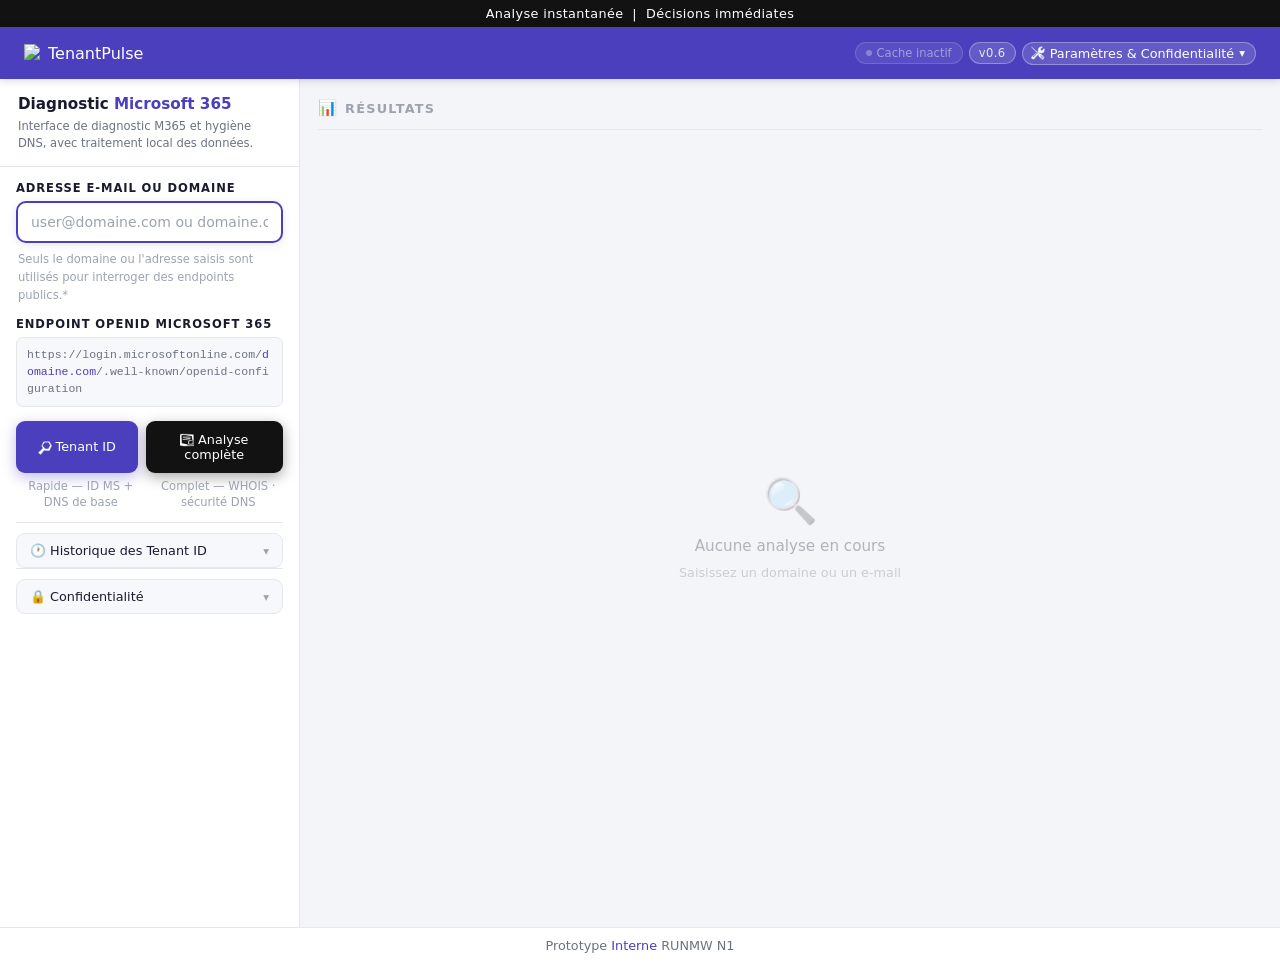
==== index.html @ 763f5c64 "Update index.html" ====
<!DOCTYPE html>
<html lang="fr" data-theme="light">
<head>
<meta charset="UTF-8">
<meta name="viewport" content="width=device-width, initial-scale=1.0">
<meta http-equiv="Content-Security-Policy" content="
  default-src 'self';
  script-src 'self' 'unsafe-inline';
  style-src 'self' 'unsafe-inline';
  img-src 'self' https://www.google.com data:;
  connect-src 'self'
    https://dns.google
    https://login.microsoftonline.com
    https://accounts.google.com
    https://rdap.org
    https://rdap.publicinterestregistry.org
    https://rdap.verisign.com
    https://rdap.nominet.uk;
  font-src 'self';
  object-src 'none';
  base-uri 'self';
  form-action 'none';
">
<title>TenantPulse — v0.6</title>
<link rel="icon" type="image/png" href="TP.png" id="favicon">
<script>
  (function () {
    const favicon = document.getElementById('favicon');
    const mql = window.matchMedia('(prefers-color-scheme: dark)');
    const apply = (isDark) => { favicon.href = isDark ? 'TP.png' : 'DarkTP.png'; };
    apply(mql.matches);
    mql.addEventListener('change', (e) => apply(e.matches));
  })();
</script>
<style>
*,*::before,*::after{box-sizing:border-box;margin:0;padding:0}
:root{
  --font:'Inter',ui-sans-serif,system-ui,-apple-system,'Segoe UI Variable','Segoe UI',sans-serif;
  --text-xs:clamp(.65rem,.62rem + .15vw,.72rem);
  --text-sm:clamp(.72rem,.68rem + .2vw,.8rem);
  --text-base:clamp(.8rem,.75rem + .2vw,.875rem);
  --text-lg:clamp(.875rem,.82rem + .25vw,.95rem);
  --text-xl:clamp(1rem,.92rem + .4vw,1.125rem);
  --black:#000000;
  --blue:#4B3FBE;
  --blue-dark:#3730A3;
  --ms:#0078d4;
  --google:#4285F4;
  --bg:#f4f5f9;
  --surface:#ffffff;
  --border:#e5e7eb;
  --text:#1a1a2e;
  --soft:#6b7280;
  --muted:#9ca3af;
  --row:#f7f8fc;
  --acc-hover:#fafbff;
  --step-bg:#f7f8fc;
  --panel-w:420px;
}
[data-theme="dark"]{
  --bg:#383630;
  --surface:#2e2c2a;
  --border:#4a4845;
  --text:#f0ede8;
  --soft:#b0ada8;
  --muted:#7a7874;
  --row:#333230;
  --acc-hover:#333230;
  --step-bg:#333230;
}

body{background:var(--bg);font-family:var(--font);font-size:var(--text-base);color:var(--text);min-height:100vh;display:flex;flex-direction:column;transition:background .25s,color .25s}

.topbar{background:#121212!important;color:#fff;text-align:center;font-size:var(--text-sm);font-weight:400;padding:6px 20px;letter-spacing:.03em}
nav{background:#4B3FBE!important;padding:0 24px;height:52px;display:flex;align-items:center;justify-content:space-between;position:sticky;top:0;z-index:300;box-shadow:0 2px 8px rgba(0,0,0,.15)}
.nav-logo{display:flex;align-items:center;gap:8px;font-size:1rem;font-weight:500;color:#fff;text-decoration:none}
.nav-logo .nav-logo-icon{font-size:22px;line-height:1}
.nav-right{display:flex;align-items:center;gap:6px;position:relative}
.nav-badge{font-size:var(--text-xs);font-weight:500;color:rgba(255,255,255,.85);background:rgba(255,255,255,.15);border:1.5px solid rgba(255,255,255,.3);padding:3px 9px;border-radius:20px;letter-spacing:.04em}

.nav-dropdown{position:relative}
.nav-drop-btn{background:rgba(255,255,255,.15);border:1.5px solid rgba(255,255,255,.3);border-radius:20px;padding:3px 10px 3px 8px;cursor:pointer;font-size:var(--text-sm);font-weight:500;color:#fff;font-family:var(--font);display:flex;align-items:center;gap:5px;transition:background .15s;white-space:nowrap}
.nav-drop-btn:hover{background:rgba(255,255,255,.25)}
.nav-drop-btn .drop-arrow{font-size:var(--text-xs);transition:transform .2s;display:inline-block}
.nav-dropdown.open .drop-arrow{transform:rotate(180deg)}
.drop-menu{position:absolute;right:0;top:calc(100% + 10px);background:var(--surface);border:1.5px solid var(--border);border-radius:12px;box-shadow:0 8px 32px rgba(0,0,0,.18);width:230px;max-height:calc(100vh - 80px);overflow-y:auto;display:none;z-index:500}
.nav-dropdown.open .drop-menu{display:block;animation:dropIn .18s ease}
@keyframes dropIn{from{opacity:0;transform:translateY(-6px)}to{opacity:1;transform:translateY(0)}}
.drop-section-btn{width:100%;display:flex;align-items:center;justify-content:space-between;padding:8px 12px 5px;font-size:var(--text-xs);font-weight:700;text-transform:uppercase;letter-spacing:.12em;color:var(--muted);border:none;background:var(--row);cursor:pointer;border-bottom:1px solid var(--border);transition:background .15s}
.drop-section-btn:hover{background:var(--acc-hover)}
.drop-section-btn .ds-arrow{font-size:8px;transition:transform .2s;display:inline-block;opacity:.6}
.drop-section-btn.open .ds-arrow{transform:rotate(180deg)}
.drop-section-body{overflow:hidden;max-height:0;transition:max-height .25s ease,opacity .2s ease;opacity:0;pointer-events:none}
.drop-section-body.open{max-height:500px;opacity:1;pointer-events:auto}
.drop-toggle{display:flex;align-items:center;gap:10px;padding:10px 14px;cursor:pointer;transition:background .12s;border-bottom:1px solid var(--border);justify-content:space-between}
.drop-toggle:hover{background:var(--row)}
.drop-toggle-left{display:flex;align-items:center;gap:8px}
.drop-toggle-icon{font-size:var(--text-lg);flex-shrink:0}
.drop-toggle-label{font-size:var(--text-sm);font-weight:700;color:var(--text)}
.drop-toggle-switch{width:32px;height:18px;background:var(--border);border-radius:9px;position:relative;transition:background .2s;flex-shrink:0}
.drop-toggle-switch.on{background:var(--blue)}
[data-theme="dark"] .drop-toggle-switch.on{background:#7c74f0}
.drop-toggle-switch::after{content:'';position:absolute;top:2px;left:2px;width:14px;height:14px;border-radius:7px;background:#fff;transition:transform .2s;box-shadow:0 1px 3px rgba(0,0,0,.2)}
.drop-toggle-switch.on::after{transform:translateX(14px)}
.proxy-row{display:flex;align-items:center;gap:8px;padding:8px 14px;cursor:pointer;transition:background .12s;border-bottom:1px solid var(--border)}
.proxy-row:last-child{border-bottom:none}
.proxy-row:hover{background:var(--row)}
.proxy-row-icon{font-size:var(--text-base);flex-shrink:0}
.proxy-row-title{font-size:var(--text-sm);font-weight:500;color:var(--text);flex:1}
.proxy-row-chev{font-size:var(--text-xs);color:var(--muted);flex-shrink:0}
.proxy-detail-overlay{position:fixed;inset:0;z-index:600;pointer-events:none}
.proxy-detail-overlay.open{pointer-events:auto}
.proxy-detail-panel{position:absolute;background:var(--surface);border:1.5px solid var(--border);border-radius:12px;box-shadow:0 8px 32px rgba(0,0,0,.22);width:280px;padding:14px 16px;display:none;z-index:601}
.proxy-detail-panel.open{display:block;animation:dropIn .15s ease}
.proxy-detail-back{display:flex;align-items:center;gap:6px;font-size:var(--text-xs);font-weight:500;color:var(--blue);cursor:pointer;margin-bottom:10px;padding-bottom:8px;border-bottom:1px solid var(--border)}
[data-theme="dark"] .proxy-detail-back{color:#a5b4fc}
.proxy-detail-back:hover{opacity:.7}
.proxy-detail-title{font-size:var(--text-base);font-weight:700;color:var(--text);margin-bottom:4px}
.proxy-detail-desc{font-size:var(--text-xs);font-weight:400;color:var(--soft);line-height:1.55;margin-bottom:8px}
.proxy-detail-url{font-size:var(--text-xs);font-family:'Courier New',monospace;color:var(--muted);background:var(--row);border:1px solid var(--border);border-radius:5px;padding:4px 7px;word-break:break-all}
.drop-info-row{display:flex;align-items:flex-start;gap:8px;padding:9px 14px;font-size:var(--text-xs);font-weight:400;color:var(--soft);line-height:1.45;border-top:1px solid var(--border)}

.app{flex:1;display:flex;min-height:0;overflow:hidden}

.col-header{display:flex;align-items:center;gap:8px;padding-bottom:12px;border-bottom:1.5px solid var(--border);margin-bottom:4px;flex-shrink:0}
.col-header-icon{font-size:var(--text-lg)}
.col-header-title{font-size:var(--text-sm);font-weight:700;text-transform:uppercase;letter-spacing:.1em;color:var(--muted)}

/* Colonne droite — masquée par défaut, visible quand .open */
.detail-panel{width:0;flex-shrink:0;background:var(--surface);border-left:none;position:sticky;top:52px;height:calc(100vh - 52px);display:flex;flex-direction:column;transition:width .28s cubic-bezier(.4,0,.2,1),background .25s;overflow:hidden}
.detail-panel.open{width:380px;border-left:1.5px solid var(--border)}
.sidebar{width:300px;flex-shrink:0;background:var(--surface);border-right:1.5px solid var(--border);display:flex;flex-direction:column;position:sticky;top:52px;height:calc(100vh - 52px);overflow:hidden;transition:background .25s;z-index:10}
.sb-head{padding:16px 18px 14px;border-bottom:1px solid var(--border);flex-shrink:0;background:var(--surface)}
.sb-head h1{font-size:var(--text-lg);font-weight:700;color:var(--text);line-height:1.3;margin-bottom:3px}
.sb-head h1 span{color:var(--blue)}
[data-theme="dark"] .sb-head h1 span{color:#8b80f8}
.sb-head p{font-size:var(--text-xs);color:var(--soft);font-weight:400;line-height:1.5}
.sb-body{padding:14px 16px;flex:1;min-height:0;overflow-y:auto;overflow-x:hidden}


.flabel{display:block;font-size:var(--text-xs);font-weight:700;color:var(--text);text-transform:uppercase;letter-spacing:.08em;margin-bottom:6px}
.sb-privacy-note{font-size:var(--text-xs);font-weight:400;color:var(--muted);line-height:1.55;margin-top:-4px;margin-bottom:12px;padding:0 2px}
.input-wrap{margin-bottom:12px;position:relative}
.input-wrap input{width:100%;border:2px solid var(--blue);border-radius:10px;padding:11px 13px;font-family:var(--font);font-size:var(--text-base);font-weight:400;color:var(--text);outline:none;transition:border-color .2s,box-shadow .2s,background .25s;background:var(--surface);box-shadow:0 2px 8px rgba(75,63,190,.12)}
.input-wrap input:focus{border-color:var(--blue);box-shadow:0 0 0 4px rgba(75,63,190,.18)}
[data-theme="dark"] .input-wrap input{border-color:#7c74f0;box-shadow:0 2px 8px rgba(124,116,240,.18)}
[data-theme="dark"] .input-wrap input:focus{box-shadow:0 0 0 4px rgba(124,116,240,.22)}
input::placeholder{color:var(--muted);font-weight:500}
.ep-preview{background:var(--row);border:1.5px solid var(--border);border-radius:7px;padding:8px 10px;font-size:var(--text-xs);font-weight:400;color:var(--soft);word-break:break-all;margin-bottom:14px;font-family:'Courier New',monospace;line-height:1.5;transition:background .25s}
.ep-preview .domain{color:var(--blue);font-weight:500}
[data-theme="dark"] .ep-preview .domain{color:#8b80f8}

.btn-row{display:flex;gap:8px;margin-bottom:0}
.btn-go{flex:1;padding:11px 0px;background:var(--blue);border:none;border-radius:9px;font-family:var(--font);font-size:var(--text-sm);font-weight:500;color:#fff;cursor:pointer;transition:background .2s,transform .1s,box-shadow .2s;display:flex;align-items:center;justify-content:center;gap:6px;box-shadow:0 4px 14px rgba(75,63,190,.35)}
.btn-go:hover{background:var(--blue-dark);box-shadow:0 6px 20px rgba(75,63,190,.45)}
.btn-go:active{transform:scale(.99)}
.btn-go:disabled{opacity:.55;cursor:not-allowed;box-shadow:none}
.btn-full-analysis{flex:1;padding:11px 8px;background:#121212;border:none;border-radius:9px;font-family:var(--font);font-size:var(--text-sm);font-weight:500;color:#fff;cursor:pointer;transition:background .2s,transform .1s,box-shadow .2s;display:flex;align-items:center;justify-content:center;gap:6px;box-shadow:0 4px 14px rgba(0,0,0,.35)}
.btn-full-analysis:hover{background:#2c2c2c;box-shadow:0 6px 20px rgba(0,0,0,.45)}
.btn-full-analysis:active{transform:scale(.99)}
.btn-full-analysis:disabled{opacity:.55;cursor:not-allowed;box-shadow:none}

.btn-hints{display:flex;gap:8px;margin-top:5px;margin-bottom:12px}
.btn-hint{flex:1;font-size:var(--text-xs);font-weight:400;color:var(--muted);text-align:center;line-height:1.4}

.spinner{display:none;width:13px;height:13px;border:2.5px solid rgba(255,255,255,.3);border-top-color:#fff;border-radius:50%;animation:spin .7s linear infinite}
.spinner-blue{display:none;width:13px;height:13px;border:2.5px solid rgba(75,63,190,.2);border-top-color:var(--blue);border-radius:50%;animation:spin .7s linear infinite}
[data-theme="dark"] .spinner-blue{border-color:rgba(139,128,248,.2);border-top-color:#8b80f8}
@keyframes spin{to{transform:rotate(360deg)}}

.btn-export{width:100%;padding:9px;background:transparent;border:2px solid var(--border);border-radius:9px;font-family:var(--font);font-size:var(--text-sm);font-weight:500;color:var(--soft);cursor:pointer;display:none;align-items:center;justify-content:center;gap:6px;transition:all .2s;margin-top:8px}
.btn-export:hover{border-color:var(--black);color:var(--black)}
.btn-export.visible{display:flex}

.btn-trigger-full{width:100%;padding:10px;background:transparent;border:2px dashed var(--blue);border-radius:9px;font-family:var(--font);font-size:var(--text-sm);font-weight:500;color:var(--blue);cursor:pointer;display:flex;align-items:center;justify-content:center;gap:8px;transition:all .2s;margin-top:0}
.btn-trigger-full:hover{background:var(--blue);color:#fff;border-style:solid}
[data-theme="dark"] .btn-trigger-full{border-color:#8b80f8;color:#8b80f8}
[data-theme="dark"] .btn-trigger-full:hover{background:#8b80f8;color:#fff}
.btn-trigger-full .stf-spinner{display:none;width:13px;height:13px;border:2.5px solid rgba(255,255,255,.3);border-top-color:#fff;border-radius:50%;animation:spin .7s linear infinite}
.btn-trigger-full.running{background:var(--blue);color:#fff;border-style:solid;cursor:not-allowed;opacity:.75}
.btn-trigger-full.running .stf-spinner{display:inline-block}
.btn-trigger-full.done{border-style:solid;border-color:#16a34a;color:#15803d;cursor:default}
[data-theme="dark"] .btn-trigger-full.done{border-color:#4a7c4a;color:#86efac}

.prog-list{margin-top:12px;display:none;flex-direction:column;gap:4px}
.p-step{display:flex;align-items:center;gap:7px;font-size:var(--text-xs);font-weight:500;color:var(--soft);padding:5px 8px 5px 10px;border-radius:6px;background:var(--step-bg);border:1.5px solid var(--border);transition:all .2s;position:relative}
.p-step.active{color:var(--blue);border-color:#c7d2fe;background:#eef2ff}
.p-step.done{color:#16a34a;border-color:#bbf7d0;background:#f0fdf4}
.p-step.fail{color:var(--muted);text-decoration:line-through;opacity:.6}
.p-step.timeout{color:#dc2626;border-color:#fecdd3;background:#fff1f2}
[data-theme="dark"] .p-step.active{background:#2a2860;border-color:#5b52cc;color:#a5b4fc}
[data-theme="dark"] .p-step.done{background:#1a2e1a;border-color:#4a7c4a;color:#86efac}
[data-theme="dark"] .p-step.timeout{background:#2d1515;border-color:#7f1d1d;color:#fca5a5}
.p-step-icon{font-size:var(--text-sm);flex-shrink:0;display:flex;align-items:center;width:18px}
.p-step-label{flex:1;min-width:0}
.p-step-cancel{display:none;margin-left:auto;background:rgba(220,38,38,.12);border:1px solid rgba(220,38,38,.25);color:#dc2626;border-radius:4px;font-size:var(--text-xs);font-weight:500;font-family:var(--font);padding:1px 6px;cursor:pointer;flex-shrink:0;transition:all .15s;line-height:1.5}
.p-step-cancel:hover{background:rgba(220,38,38,.22)}
[data-theme="dark"] .p-step-cancel{background:rgba(252,165,165,.1);border-color:rgba(252,165,165,.25);color:#fca5a5}
.p-step.active .p-step-cancel{display:inline-flex;align-items:center}
.p-step-retry{display:none;margin-left:auto;background:rgba(75,63,190,.1);border:1px solid rgba(75,63,190,.3);color:var(--blue);border-radius:4px;font-size:var(--text-xs);font-weight:500;font-family:var(--font);padding:1px 6px;cursor:pointer;flex-shrink:0;transition:all .15s;line-height:1.5}
.p-step-retry:hover{background:rgba(75,63,190,.2)}
[data-theme="dark"] .p-step-retry{background:rgba(139,128,248,.1);border-color:rgba(139,128,248,.3);color:#a5b4fc}
.p-step.timeout .p-step-retry{display:inline-flex;align-items:center}
.err-box{margin-top:10px;background:#fff1f2;border:1.5px solid #fecdd3;border-radius:7px;padding:9px 12px;font-size:var(--text-sm);font-weight:500;color:#dc2626;display:none}
[data-theme="dark"] .err-box{background:#2d1515;border-color:#7f1d1d;color:#fca5a5}

.hero-partner-btn{display:inline-flex;align-items:center;gap:6px;background:rgba(255,255,255,.1);border:1.5px solid rgba(255,255,255,.28);border-radius:6px;color:rgba(255,255,255,.85);font-size:var(--text-xs);font-weight:500;font-family:var(--font);padding:4px 11px;cursor:pointer;white-space:nowrap;transition:all .15s;text-decoration:none;margin-top:8px}
.hero-partner-btn:hover{background:rgba(255,255,255,.2);border-color:rgba(255,255,255,.5);color:#fff}
.hero-actions{display:flex;flex-wrap:wrap;gap:6px;margin-top:8px}

.center{flex:1;padding:20px 18px;overflow-y:auto;display:flex;flex-direction:column;gap:14px;height:calc(100vh - 52px);min-width:0}
.empty-state{flex:1;display:flex;flex-direction:column;align-items:center;justify-content:center;gap:10px;opacity:.3;padding:60px 0}
.empty-state-icon{font-size:44px}
.empty-state-title{font-size:var(--text-lg);font-weight:500;color:var(--text)}
.empty-state-sub{font-size:var(--text-sm);font-weight:400;color:var(--soft)}
.tenant-hero{background:#121212;border-radius:14px;padding:22px 26px 18px;position:relative;overflow:hidden;box-shadow:0 1px 10px rgba(0,0,0,.35);cursor:default}
.tenant-hero::after{content:'';position:absolute;right:35px;top:50%;transform:translateY(-50%);width:80px;height:80px;opacity:.08;pointer-events:none;background:url('MicrosoftN.png') center/contain no-repeat}
.hero-label{font-size:var(--text-xs);font-weight:500;text-transform:uppercase;letter-spacing:.18em;color:rgba(255,255,255,.55);margin-bottom:8px;display:flex;align-items:center;gap:5px}
.ms-logo-inline{width:14px;height:14px;object-fit:contain;display:inline-block;vertical-align:middle;flex-shrink:0}
.hero-guid{font-size:var(--text-xl);font-weight:500;color:#fff;word-break:break-all;letter-spacing:.015em;display:flex;align-items:center;gap:12px;flex-wrap:wrap;text-shadow:0 1px 6px rgba(0,0,0,.18);margin-bottom:6px}
.hero-copy-btn{background:rgba(255,255,255,.14);border:1.5px solid rgba(255,255,255,.32);border-radius:6px;color:#fff;font-size:var(--text-xs);font-weight:500;font-family:var(--font);padding:4px 12px;cursor:pointer;white-space:nowrap;transition:all .15s;flex-shrink:0}
.hero-copy-btn:hover{background:rgba(255,255,255,.26)}
.hero-copy-btn.copied{background:rgba(22,163,74,.28);border-color:#86efac;color:#86efac}
.hero-domain{font-size:var(--text-sm);font-weight:500;color:rgba(255,255,255,.45);letter-spacing:.03em}
.hero-none{font-size:var(--text-base);font-weight:500;color:rgba(255,255,255,.55);font-style:italic;margin-bottom:6px}
.confidence-badge{display:inline-flex;align-items:center;gap:4px;background:rgba(255,255,255,.15);border:1.5px solid rgba(255,255,255,.3);border-radius:20px;padding:3px 10px;font-size:var(--text-xs);font-weight:500;color:rgba(255,255,255,.9);margin-left:8px}
.confidence-badge.high{background:rgba(34,197,94,.2);border-color:rgba(34,197,94,.4)}
.confidence-badge.medium{background:rgba(251,191,36,.2);border-color:rgba(251,191,36,.4)}
.confidence-badge.low{background:rgba(239,68,68,.2);border-color:rgba(239,68,68,.4)}
.conf-info-btn{display:inline-flex;align-items:center;justify-content:center;width:14px;height:14px;border-radius:50%;border:1.5px solid rgba(255,255,255,.5);background:transparent;color:rgba(255,255,255,.75);font-size:9px;font-weight:700;font-family:var(--font);cursor:pointer;flex-shrink:0;line-height:1;padding:0;transition:background .15s,border-color .15s;user-select:none;margin-left:2px}
.conf-info-btn:hover{background:rgba(255,255,255,.15);border-color:rgba(255,255,255,.9)}
.conf-tooltip{position:fixed;z-index:900;background:#1a1a2e;border:1.5px solid rgba(255,255,255,.18);border-radius:10px;padding:12px 14px;width:240px;box-shadow:0 8px 28px rgba(0,0,0,.45);display:none;pointer-events:none}
.conf-tooltip.visible{display:block;animation:dropIn .15s ease}
.conf-tooltip-title{font-size:var(--text-xs);font-weight:700;color:#fff;margin-bottom:8px;letter-spacing:.03em}
.conf-tooltip-row{display:flex;align-items:center;justify-content:space-between;padding:4px 0;border-bottom:1px solid rgba(255,255,255,.08);font-size:var(--text-xs);font-weight:500}
.conf-tooltip-row:last-child{border-bottom:none}
.conf-tooltip-label{color:rgba(255,255,255,.6)}
.conf-tooltip-val{font-weight:700;color:#fff;font-size:var(--text-xs)}
.dup-alert{display:flex;align-items:flex-start;gap:9px;margin-top:12px;padding:10px 12px;border-radius:8px}
.dup-alert.warn{background:rgba(251,191,36,.16);border:1.5px solid rgba(251,191,36,.45)}
.dup-alert.ok{background:rgba(34,197,94,.12);border:1.5px solid rgba(34,197,94,.3)}
.dup-alert.info{background:rgba(56,189,248,.12);border:1.5px solid rgba(56,189,248,.4)}
.dup-icon{font-size:var(--text-base);flex-shrink:0;margin-top:1px}
.dup-body{flex:1}
.dup-title{font-size:var(--text-sm);font-weight:500;margin-bottom:2px}
.dup-alert.warn .dup-title{color:#fef3c7}
.dup-alert.ok .dup-title{color:#bbf7d0}
.dup-alert.info .dup-title{color:#bae6fd}
.dup-desc{font-size:var(--text-xs);font-weight:400;color:rgba(255,255,255,.6);line-height:1.5}

.pills-block{display:flex;flex-direction:column;gap:6px}
.pills-label{font-size:var(--text-xs);font-weight:500;text-transform:uppercase;letter-spacing:.1em;color:var(--muted);display:flex;align-items:center;gap:8px}
.pills-row{display:flex;flex-wrap:wrap;gap:5px}
.pills-row.collapsed{flex-wrap:nowrap;overflow:hidden;mask-image:linear-gradient(to right,#000 80%,transparent 100%);-webkit-mask-image:linear-gradient(to right,#000 80%,transparent 100%)}
.pills-toggle{margin-left:auto;background:var(--row);border:1px solid var(--border);color:var(--text);font-family:var(--font);font-size:var(--text-xs);font-weight:500;text-transform:uppercase;letter-spacing:.08em;padding:2px 8px;border-radius:12px;cursor:pointer;transition:background .15s}
.pills-toggle:hover{background:var(--acc-hover)}
.pill{display:inline-flex;align-items:center;gap:4px;font-size:var(--text-xs);font-weight:500;padding:3px 9px;border-radius:20px;border:1.5px solid;white-space:nowrap}
.pill.on{background:#f0fdf4;color:#15803d;border-color:#bbf7d0}
.pill.off{background:var(--row);color:var(--muted);border-color:var(--border);font-weight:400}
[data-theme="dark"] .pill.on{background:#1a2e1a;color:#86efac;border-color:#4a7c4a}
.svc-logo{width:14px;height:14px;object-fit:contain;display:inline-block;vertical-align:middle;border-radius:3px}

.result-card{background:var(--surface);border:1.5px solid var(--border);border-radius:11px;overflow:hidden;cursor:pointer;transition:border-color .2s,box-shadow .2s,background .25s;user-select:none}
.result-card:hover{border-color:#c7d2fe;box-shadow:0 2px 12px rgba(75,63,190,.1)}
.result-card.selected{border-color:var(--blue);box-shadow:0 0 0 2px rgba(75,63,190,.2)}
.result-card.sel-google{border-color:var(--google);box-shadow:0 0 0 2px rgba(66,133,244,.2)}
.result-card.sel-health{border-color:#10b981;box-shadow:0 0 0 2px rgba(16,185,129,.2)}
.result-card.sel-host{border-color:#ec4899;box-shadow:0 0 0 2px rgba(236,72,153,.2)}
.result-card.sel-dns{border-color:#6b7280;box-shadow:0 0 0 2px rgba(107,114,128,.2)}
.card-row{display:flex;align-items:center;justify-content:space-between;padding:12px 14px;gap:10px}
.card-left{display:flex;align-items:center;gap:10px;flex:1;min-width:0}
.card-icon-wrap{width:34px;height:34px;border-radius:8px;display:flex;align-items:center;justify-content:center;flex-shrink:0;font-size:var(--text-xl)}
.card-icon-wrap.ms-clr{background:#eff6ff}
.card-icon-wrap.gg-clr{background:#fef9c3}
.card-icon-wrap.hl-clr{background:#f0fdf4}
.card-icon-wrap.hs-clr{background:#fce7f3}
.card-icon-wrap.dn-clr{background:#f9fafb}
[data-theme="dark"] .card-icon-wrap.ms-clr{background:#1a2040}
[data-theme="dark"] .card-icon-wrap.gg-clr{background:#1e1a00}
[data-theme="dark"] .card-icon-wrap.hl-clr{background:#0d1f0d}
[data-theme="dark"] .card-icon-wrap.hs-clr{background:#1f0d14}
[data-theme="dark"] .card-icon-wrap.dn-clr{background:var(--row)}
.card-title{font-size:var(--text-base);font-weight:700;color:var(--text)}
.card-sub{font-size:var(--text-xs);font-weight:400;color:var(--soft);margin-top:1px}
.card-badge{font-size:var(--text-xs);font-weight:500;padding:2px 8px;border-radius:20px;white-space:nowrap;flex-shrink:0}
.card-badge.ms-b{background:#e0e7ff;color:var(--blue)}
.card-badge.gg-b{background:#fef3c7;color:#b45309}
.card-badge.hl-b{background:#dcfce7;color:#15803d}
.card-badge.hs-b{background:#fce7f3;color:#be185d}
.card-badge.dn-b{background:var(--row);color:var(--soft);border:1px solid var(--border)}
[data-theme="dark"] .card-badge.ms-b{background:#2a2860;color:#a5b4fc}
[data-theme="dark"] .card-badge.gg-b{background:#2a2010;color:#fcd34d}
[data-theme="dark"] .card-badge.hl-b{background:#1a2e1a;color:#86efac}
[data-theme="dark"] .card-badge.hs-b{background:#2d1520;color:#f9a8d4}
[data-theme="dark"] .card-badge.dn-b{background:var(--row);color:var(--soft)}
.card-chevron{font-size:var(--text-xs);color:var(--muted);transition:transform .2s}
.result-card.selected .card-chevron,.result-card.sel-google .card-chevron,.result-card.sel-health .card-chevron,.result-card.sel-host .card-chevron,.result-card.sel-dns .card-chevron{transform:rotate(90deg)}

.detail-panel{width:380px;flex-shrink:0;overflow:hidden;background:var(--surface);border-left:1.5px solid var(--border);position:sticky;top:52px;height:calc(100vh - 52px);display:flex;flex-direction:column;transition:width .28s cubic-bezier(.4,0,.2,1),background .25s;--panel-w:380px}
.detail-panel.open{width:380px}
.detail-panel:not(.open){width:0;border-left:none}
.panel-head{padding:14px 16px 12px;border-bottom:1px solid var(--border);display:flex;align-items:center;justify-content:space-between;gap:10px;flex-shrink:0}
.panel-title{font-size:var(--text-base);font-weight:700;color:var(--text);white-space:nowrap;overflow:hidden;text-overflow:ellipsis}
.panel-close{background:none;border:none;cursor:pointer;font-size:var(--text-xl);color:var(--muted);padding:2px 6px;border-radius:5px;transition:background .15s}
.panel-close:hover{background:var(--row)}
.panel-body{flex:1;overflow-y:auto;padding:14px 16px 20px;display:flex;flex-direction:column;gap:10px;min-width:0}

.d-row{background:var(--row);border:1.5px solid var(--border);border-radius:7px;padding:9px 11px;transition:background .25s}
.d-row.hi-google{border-color:#bfdbfe;background:#fffbeb}
[data-theme="dark"] .d-row.hi-google{background:#1e1a00;border-color:#92781a}
.d-label{font-size:var(--text-xs);font-weight:500;color:var(--soft);text-transform:uppercase;letter-spacing:.09em;margin-bottom:3px}
.d-value{font-size:var(--text-sm);font-weight:500;color:var(--text);word-break:break-all;display:flex;align-items:center;gap:8px;flex-wrap:wrap}
.copy-btn{background:var(--surface);border:1.5px solid var(--border);border-radius:5px;color:var(--soft);font-size:var(--text-xs);font-weight:500;font-family:var(--font);padding:2px 7px;cursor:pointer;white-space:nowrap;transition:all .15s;flex-shrink:0}
.copy-btn:hover{border-color:var(--black);color:var(--black)}
.copy-btn.copied{border-color:#16a34a;color:#16a34a}
.dkim-detail{background:var(--row);border:1.5px solid var(--border);border-radius:7px;padding:9px 11px;margin-top:4px}
.dkim-detail-head{display:flex;align-items:center;justify-content:space-between;margin-bottom:4px}
.dkim-sel-badge{font-size:var(--text-xs);font-weight:500;padding:2px 7px;border-radius:20px;background:#f0fdf4;color:#15803d;border:1px solid #bbf7d0}
.dkim-sel-badge.absent{background:var(--row);color:var(--muted);border-color:var(--border)}
[data-theme="dark"] .dkim-sel-badge{background:#1a2e1a;color:#86efac;border-color:#4a7c4a}
[data-theme="dark"] .dkim-sel-badge.absent{background:var(--row);color:var(--muted)}
.dkim-val{font-size:var(--text-xs);font-weight:400;color:var(--soft);word-break:break-all;font-family:'Courier New',monospace;line-height:1.4}

.host-summary{display:flex;align-items:center;gap:12px;padding:12px 13px;border-radius:9px;background:var(--row);border:1.5px solid var(--border)}
.host-logo{width:36px;height:36px;border-radius:8px;background:linear-gradient(135deg,#f9a8d4,#c084fc);display:flex;align-items:center;justify-content:center;font-size:var(--text-xl);flex-shrink:0}
.host-name{font-size:var(--text-base);font-weight:700;color:var(--text)}
.host-sub{font-size:var(--text-xs);font-weight:400;color:var(--soft);margin-top:2px}

.score-block{display:flex;align-items:center;gap:14px;padding:12px 13px;border-radius:9px;border:1.5px solid var(--border);margin-bottom:2px}
.score-ring{position:relative;width:52px;height:52px;flex-shrink:0}
.score-ring svg{width:52px;height:52px;transform:rotate(-90deg)}
.score-ring .trk{fill:none;stroke:var(--border);stroke-width:5}
.score-ring .fll{fill:none;stroke-width:5;stroke-linecap:round;transition:stroke-dashoffset .9s ease}
.score-ring .lbl{position:absolute;top:50%;left:50%;transform:translate(-50%,-50%);font-size:var(--text-sm);font-weight:500;color:#FFFFFF}
.score-info{flex:1}
.score-title{font-size:var(--text-base);font-weight:700;margin-bottom:2px}
.score-desc{font-size:var(--text-xs);font-weight:400;color:var(--soft);line-height:1.4}
.hc-list{display:flex;flex-direction:column;gap:6px}
.hc-item{display:flex;align-items:flex-start;gap:8px;padding:9px 11px;border-radius:7px;border:1.5px solid}
.hc-item.ok{background:#f0fdf4;border-color:#bbf7d0}
.hc-item.warn{background:#fffbeb;border-color:#fde68a}
.hc-item.error{background:#fff1f2;border-color:#fecdd3}
.hc-item.info{background:#f0f9ff;border-color:#bae6fd}
[data-theme="dark"] .hc-item.ok{background:#1a2e1a;border-color:#4a7c4a}
[data-theme="dark"] .hc-item.warn{background:#2a2010;border-color:#92781a}
[data-theme="dark"] .hc-item.error{background:#2d1515;border-color:#7f1d1d}
[data-theme="dark"] .hc-item.info{background:#0d2030;border-color:#1e5a7a}
.hc-icon{font-size:var(--text-base);flex-shrink:0;margin-top:1px}
.hc-body{flex:1;min-width:0}
.hc-title{font-size:var(--text-sm);font-weight:700;margin-bottom:2px}
.hc-item.ok .hc-title{color:#15803d}
.hc-item.warn .hc-title{color:#b45309}
.hc-item.error .hc-title{color:#dc2626}
.hc-item.info .hc-title{color:#0369a1}
[data-theme="dark"] .hc-item.ok .hc-title{color:#86efac}
[data-theme="dark"] .hc-item.warn .hc-title{color:#fcd34d}
[data-theme="dark"] .hc-item.error .hc-title{color:#fca5a5}
[data-theme="dark"] .hc-item.info .hc-title{color:#7dd3fc}
.hc-desc{font-size:var(--text-xs);font-weight:400;color:var(--soft);line-height:1.5;word-break:break-all}
.ext-link{display:flex;align-items:center;gap:7px;padding:9px 11px;background:var(--row);border:1.5px solid #c7d2fe;border-radius:7px;font-size:var(--text-xs);font-weight:500;color:var(--blue);text-decoration:none;transition:background .15s}
.ext-link:hover{background:#eef2ff}
[data-theme="dark"] .ext-link{border-color:#3a3580;color:#a5b4fc}
[data-theme="dark"] .ext-link:hover{background:#2a2860}
.panel-section-title{font-size:var(--text-xs);font-weight:700;text-transform:uppercase;letter-spacing:.1em;color:var(--muted);margin-top:4px;margin-bottom:-2px}

footer{background:var(--surface);border-top:1px solid var(--border);padding:10px 24px;display:flex;align-items:center;justify-content:center;transition:background .25s}
.powered{font-size:var(--text-sm);font-weight:500;color:var(--soft)}
.powered span{color:var(--blue);font-weight:500}

.msa-check-block{margin-top:12px;border-top:1px solid var(--border);padding-top:10px}
.collapsible-btn{width:100%;background:var(--row);border:1.5px solid var(--border);border-radius:9px;padding:9px 13px;font-family:var(--font);font-size:var(--text-sm);font-weight:500;color:var(--text);cursor:pointer;display:flex;align-items:center;justify-content:space-between;transition:all .15s;text-align:left}
.collapsible-btn:hover{border-color:var(--blue);background:var(--acc-hover)}
[data-theme="dark"] .collapsible-btn:hover{border-color:#5b52cc}
.coll-arrow{font-size:var(--text-xs);color:var(--muted);transition:transform .22s;display:inline-block}
.coll-arrow.open{transform:rotate(180deg)}
.collapsible-body{overflow:hidden;max-height:0;transition:max-height .3s ease,opacity .25s ease;opacity:0;pointer-events:none}
.collapsible-body.open{max-height:1200px;opacity:1;pointer-events:auto;margin-top:10px}

.btn-msa{width:100%;padding:10px;background:transparent;border:2px solid var(--ms);border-radius:9px;font-family:var(--font);font-size:var(--text-base);font-weight:500;color:var(--ms);cursor:pointer;display:flex;align-items:center;justify-content:center;gap:7px;transition:all .2s;text-decoration:none}
.btn-msa:hover{background:var(--ms);color:#fff}
[data-theme="dark"] .btn-msa{border-color:#3b82f6;color:#3b82f6}
[data-theme="dark"] .btn-msa:hover{background:#3b82f6;color:#fff}
.msa-procedure{margin-top:10px;background:var(--row);border:1.5px solid var(--border);border-radius:8px;padding:10px 12px;display:flex;flex-direction:column;gap:7px}
.msa-step{display:flex;align-items:flex-start;gap:8px;font-size:var(--text-xs);font-weight:400;color:var(--soft);line-height:1.5}
.msa-step-num{width:18px;height:18px;border-radius:50%;background:var(--blue);color:#fff;font-size:var(--text-xs);font-weight:500;display:flex;align-items:center;justify-content:center;flex-shrink:0;margin-top:1px}
.msa-result{display:flex;flex-direction:column;gap:4px;margin-top:2px}
.msa-result-row{display:flex;align-items:flex-start;gap:6px;font-size:var(--text-xs);font-weight:500;padding:5px 8px;border-radius:6px;border:1.5px solid}
.msa-result-row.ok{background:#f0fdf4;border-color:#bbf7d0;color:#15803d}
.msa-result-row.warn{background:#fffbeb;border-color:#fde68a;color:#b45309}
.msa-result-row.err{background:#fff1f2;border-color:#fecdd3;color:#dc2626}
[data-theme="dark"] .msa-result-row.ok{background:#1a2e1a;border-color:#4a7c4a;color:#86efac}
[data-theme="dark"] .msa-result-row.warn{background:#2a2010;border-color:#92781a;color:#fcd34d}
[data-theme="dark"] .msa-result-row.err{background:#2d1515;border-color:#7f1d1d;color:#fca5a5}

.history-empty{font-size:var(--text-xs);font-weight:400;color:var(--muted);text-align:center;padding:10px 0;font-style:italic}
.history-item{display:flex;align-items:center;gap:8px;padding:7px 10px;border-radius:7px;border:1.5px solid var(--border);background:var(--row);margin-bottom:5px;cursor:pointer;transition:all .15s;position:relative}
.history-item:hover{border-color:#c7d2fe;background:var(--acc-hover)}
.history-item-domain{font-size:var(--text-sm);font-weight:700;color:var(--text);flex:1;overflow:hidden;text-overflow:ellipsis;white-space:nowrap}
.history-item-guid{font-size:var(--text-xs);font-weight:400;color:var(--muted);font-family:'Courier New',monospace;overflow:hidden;text-overflow:ellipsis;white-space:nowrap;max-width:140px}
.history-item-copy{background:var(--surface);border:1.5px solid var(--border);border-radius:5px;color:var(--soft);font-size:var(--text-xs);font-weight:500;font-family:var(--font);padding:2px 6px;cursor:pointer;white-space:nowrap;transition:all .15s;flex-shrink:0}
.history-item-copy:hover{border-color:var(--black);color:var(--black)}
.history-item-copy.copied{border-color:#16a34a;color:#16a34a}
.history-item-time{font-size:var(--text-xs);font-weight:400;color:var(--muted);flex-shrink:0}
.history-item-icon{font-size:var(--text-base);flex-shrink:0;display:flex;align-items:center;width:16px}
.btn-clear-history{width:100%;margin-top:4px;padding:6px;background:transparent;border:1.5px solid var(--border);border-radius:7px;font-family:var(--font);font-size:var(--text-xs);font-weight:500;color:var(--muted);cursor:pointer;transition:all .15s}
.btn-clear-history:hover{border-color:#fecdd3;color:#dc2626}
[data-theme="dark"] .btn-clear-history:hover{border-color:#7f1d1d;color:#fca5a5}

.privacy-block{margin-top:0;border-top:1px solid var(--border);padding-top:10px}.privacy-body{display:flex;flex-direction:column;gap:8px;padding-top:2px}
.privacy-intro{font-size:var(--text-xs);font-weight:400;color:var(--soft);line-height:1.55}
.privacy-section-lbl{font-size:var(--text-xs);font-weight:500;text-transform:uppercase;letter-spacing:.1em;color:var(--muted);margin-top:2px;margin-bottom:3px}
.privacy-api-list{display:flex;flex-direction:column;gap:3px}
.privacy-api-item{display:flex;align-items:center;gap:6px;font-size:var(--text-xs);font-weight:500;color:var(--text);background:var(--row);border:1.5px solid var(--border);border-radius:6px;padding:5px 8px}
.privacy-api-item-icon{font-size:var(--text-sm);flex-shrink:0}
.privacy-api-item-name{flex:1;font-family:'Courier New',monospace;font-size:var(--text-xs)}
.privacy-api-item-tag{font-size:var(--text-xs);font-weight:500;color:var(--muted);background:var(--border);border-radius:3px;padding:1px 5px;flex-shrink:0}
.privacy-storage-row{display:flex;align-items:flex-start;gap:7px;font-size:var(--text-xs);font-weight:400;color:var(--soft);line-height:1.5;background:var(--row);border:1.5px solid var(--border);border-radius:6px;padding:7px 9px}
.privacy-storage-icon{font-size:var(--text-sm);flex-shrink:0;margin-top:1px}
.privacy-cta{display:flex;align-items:center;justify-content:center;gap:5px;font-size:var(--text-xs);font-weight:500;color:var(--blue);background:transparent;border:1.5px solid var(--border);border-radius:7px;padding:7px 10px;cursor:pointer;width:100%;font-family:var(--font);transition:all .15s;text-align:center}
.privacy-cta:hover{border-color:var(--blue);background:var(--acc-hover)}
[data-theme="dark"] .privacy-cta{color:#8b80f8}
[data-theme="dark"] .privacy-cta:hover{border-color:#5b52cc}
@media(max-width:768px){
  .app{flex-direction:column}
  .sidebar{width:100%;height:auto;position:static;border-right:none;border-bottom:1px solid var(--border);}
  .center{padding:16px 12px;gap:10px;height:auto;min-height:50vh}
  .detail-panel{width:100%!important;height:auto;position:static;border-left:none;border-top:1px solid var(--border);}
  .detail-panel.open{display:flex;flex-direction:column;width:100%!important}
  .tenant-hero{padding:18px 16px 14px}
  .hero-guid{font-size:var(--text-lg)}
  nav{padding:0 16px}
  .nav-badge{display:none}
}
.cache-indicator{display:inline-flex;align-items:center;gap:5px;background:rgba(255,255,255,.1);border:1.5px solid rgba(255,255,255,.2);border-radius:20px;padding:3px 10px;font-size:var(--text-xs);font-weight:500;color:rgba(255,255,255,.7);white-space:nowrap;transition:background .3s,border-color .3s,color .3s}
.cache-indicator.state-active{background:rgba(34,197,94,.18);border-color:rgba(34,197,94,.45);color:#86efac}
.cache-indicator.state-inactive{background:rgba(255,255,255,.08);border-color:rgba(255,255,255,.15);color:rgba(255,255,255,.45)}
.cache-indicator.state-clearing{background:rgba(239,68,68,.18);border-color:rgba(239,68,68,.45);color:#fca5a5}
.cache-dot{width:6px;height:6px;border-radius:50%;flex-shrink:0;transition:background .3s}
.cache-indicator.state-active   .cache-dot{background:#86efac;animation:cachePulse 2s ease-in-out infinite}
.cache-indicator.state-inactive .cache-dot{background:rgba(255,255,255,.3);animation:none}
.cache-indicator.state-clearing .cache-dot{background:#fca5a5;animation:cacheSpin .6s linear infinite}
@keyframes cachePulse{0%,100%{opacity:1}50%{opacity:.3}}
@keyframes cacheSpin{0%{opacity:1}50%{opacity:.2}100%{opacity:1}}
.cache-clear-bar{position:fixed;top:0;left:0;width:100%;height:3px;z-index:9999;pointer-events:none;background:transparent}
.cache-clear-bar-fill{height:100%;width:0%;background:linear-gradient(90deg,#4B3FBE,#7c74f0,#86efac);border-radius:0 2px 2px 0;transition:width .05s linear}
.cache-legend{padding:8px 14px 10px;display:flex;flex-direction:column;gap:6px;border-bottom:1px solid var(--border)}
.cache-legend-row{display:flex;align-items:center;gap:8px}
.cache-legend-dot{width:7px;height:7px;border-radius:50%;flex-shrink:0}
.cache-legend-dot.active{background:#86efac;animation:cachePulse 2s ease-in-out infinite}
.cache-legend-dot.inactive{background:var(--muted)}
.cache-legend-dot.clearing{background:#fca5a5;animation:cacheSpin .6s linear infinite}
.cache-legend-label{font-size:var(--text-xs);font-weight:500;color:var(--soft);line-height:1.45}
.cache-legend-label strong{color:var(--text);font-weight:700}
.drop-section+.cache-legend{margin-top:0}
.storage-modal{width:420px;max-width:95vw}
.storage-entry{background:var(--row);border:1.5px solid var(--border);border-radius:8px;padding:10px 12px}
.storage-entry-head{display:flex;align-items:center;justify-content:space-between;margin-bottom:4px}
.storage-entry-key{font-size:var(--text-xs);font-weight:700;color:var(--text);font-family:'Courier New',monospace}
.storage-entry-size{font-size:var(--text-xs);font-weight:500;color:var(--muted)}
.storage-entry-val{font-size:var(--text-xs);font-weight:500;color:var(--soft);word-break:break-all;line-height:1.5;max-height:80px;overflow-y:auto;font-family:'Courier New',monospace}
.storage-entry-del{background:transparent;border:1px solid var(--border);border-radius:5px;font-size:var(--text-xs);color:var(--muted);cursor:pointer;padding:1px 7px;transition:all .15s}
.storage-entry-del:hover{border-color:#dc2626;color:#dc2626}
.storage-empty-msg{font-size:var(--text-xs);color:var(--muted);text-align:center;padding:20px 0;font-style:italic}
.confirm-modal-overlay{position:fixed;inset:0;z-index:800;background:rgba(0,0,0,.55);display:none;align-items:center;justify-content:center}
.confirm-modal-overlay.open{display:flex;animation:fadeInModal .15s ease}
@keyframes fadeInModal{from{opacity:0}to{opacity:1}}
.confirm-modal{background:var(--surface);border:1.5px solid var(--border);border-radius:12px;padding:20px 22px;width:300px;box-shadow:0 12px 40px rgba(0,0,0,.3)}
.confirm-modal-title{font-size:var(--text-base);font-weight:700;color:var(--text);margin-bottom:6px}
.confirm-modal-desc{font-size:var(--text-xs);font-weight:500;color:var(--soft);line-height:1.55;margin-bottom:16px}
.confirm-modal-actions{display:flex;flex-direction:column;gap:7px}
.confirm-btn-delete{width:100%;padding:9px;background:#dc2626;border:none;border-radius:8px;font-family:var(--font);font-size:var(--text-xs);font-weight:700;color:#fff;cursor:pointer;transition:background .15s}
.confirm-btn-delete:hover{background:#b91c1c}
.confirm-btn-keep{width:100%;padding:9px;background:transparent;border:1.5px solid var(--border);border-radius:8px;font-family:var(--font);font-size:var(--text-xs);font-weight:500;color:var(--soft);cursor:pointer;transition:all .15s}
.confirm-btn-keep:hover{border-color:var(--text);color:var(--text)}
.confirm-btn-cancel{width:100%;padding:7px;background:transparent;border:none;font-family:var(--font);font-size:var(--text-xs);font-weight:500;color:var(--muted);cursor:pointer;transition:color .15s}
.confirm-btn-cancel:hover{color:var(--text)}
</style>
<body>

<div class="confirm-modal-overlay" id="deleteConfirmModal">
  <div class="confirm-modal">
    <div class="confirm-modal-title">Désactiver l'historique</div>
    <div class="confirm-modal-desc">Des entrées sont présentes dans le cache local. Souhaitez-vous les supprimer ?</div>
    <div class="confirm-modal-actions">
      <button class="confirm-btn-delete" id="btnDisableDelete">🗑 Désactiver et supprimer les données</button>
      <button class="confirm-btn-keep"   id="btnDisableKeep">Désactiver sans supprimer</button>
      <button class="confirm-btn-cancel" id="btnDisableCancel">Annuler</button>
    </div>
  </div>
</div>

<div class="cache-clear-bar" id="cacheClearBar"><div class="cache-clear-bar-fill" id="cacheClearFill"></div></div>
<div class="topbar">Analyse instantanée &nbsp;|&nbsp; Décisions immédiates</div>

<nav>
  <a class="nav-logo" href="#">
    <img src="TP.png" class="nav-logo-icon" style="height:18px;">
    TenantPulse
  </a>
  <div class="nav-right">
    <div class="cache-indicator state-inactive" id="cacheIndicator">
      <span class="cache-dot"></span>
      <span id="cacheIndicatorLabel">Cache inactif</span>
    </div>
    <div class="nav-badge">v0.6</div>
    <div class="nav-dropdown" id="mainDropdown">
      <button class="nav-drop-btn" id="mainDropBtn">
        <img src="option.png" width="14" height="14" alt="" style="display:inline-block;vertical-align:middle;flex-shrink:0;"> Paramètres & Confidentialité <span class="drop-arrow">▾</span>
      </button>
      <div class="drop-menu" id="dropMenu">

        <!-- Apparence -->
        <button class="drop-section-btn open" data-drop-section>
          <span>🎨 Apparence</span><span class="ds-arrow">▾</span>
        </button>
        <div class="drop-section-body open">
          <div class="drop-toggle" id="toggleDarkBtn">
            <div class="drop-toggle-left">
              <span class="drop-toggle-icon">🎨</span>
              <span class="drop-toggle-label" id="darkLabel">Mode sombre</span>
            </div>
            <div class="drop-toggle-switch" id="darkSwitch"></div>
          </div>
        </div>

        <!-- Données -->
        <button class="drop-section-btn open" data-drop-section>
          <span>💾 Données</span><span class="ds-arrow">▾</span>
        </button>
        <div class="drop-section-body open">
          <div class="drop-toggle" id="toggleHistoryBtn">
            <div class="drop-toggle-left">
              <span class="drop-toggle-icon">🕐</span>
              <span class="drop-toggle-label">Historique des Tenant ID</span>
            </div>
            <div class="drop-toggle-switch" id="historyOptSwitch"></div>
          </div>
          <div class="drop-info-row">
            <span>ℹ️</span>
            <span>L'historique utilise le stockage local (localStorage) de votre navigateur. Aucune donnée n'est transmise à un serveur.</span>
          </div>
        </div>

        <!-- Indicateur de cache -->
        <button class="drop-section-btn" data-drop-section>
          <span>🔵 Indicateur de cache</span><span class="ds-arrow">▾</span>
        </button>
        <div class="drop-section-body">
          <div class="cache-legend">
            <div class="cache-legend-row"><span class="cache-legend-dot active"></span><span class="cache-legend-label"><strong>X entrée(s) en cache</strong> — historique activé et données présentes</span></div>
            <div class="cache-legend-row"><span class="cache-legend-dot inactive"></span><span class="cache-legend-label"><strong>Cache vide</strong> — activé, aucune entrée</span></div>
            <div class="cache-legend-row"><span class="cache-legend-dot inactive"></span><span class="cache-legend-label"><strong>Cache désactivé</strong> — désactivé, données encore présentes</span></div>
            <div class="cache-legend-row"><span class="cache-legend-dot inactive"></span><span class="cache-legend-label"><strong>Cache inactif</strong> — désactivé et aucune donnée</span></div>
            <div class="cache-legend-row"><span class="cache-legend-dot clearing"></span><span class="cache-legend-label"><strong>Suppression…</strong> — vidage en cours</span></div>
          </div>
        </div>

        <!-- APIs utilisées -->
        <button class="drop-section-btn" data-drop-section>
          <span>🌐 APIs utilisées</span><span class="ds-arrow">▾</span>
        </button>
        <div class="drop-section-body">
          <div class="proxy-row" data-proxy-key="dnsgoogle"><span class="proxy-row-icon">🌐</span><span class="proxy-row-title">dns.google</span><span class="proxy-row-chev">›</span></div>
          <div class="proxy-row" data-proxy-key="rdap"><span class="proxy-row-icon">🌐</span><span class="proxy-row-title">rdap.org</span><span class="proxy-row-chev">›</span></div>
          <div class="proxy-row" data-proxy-key="mslogin"><span class="proxy-row-icon">🔍</span><span class="proxy-row-title">login.microsoftonline.com</span><span class="proxy-row-chev">›</span></div>
          <div class="proxy-row" data-proxy-key="googleaccounts"><span class="proxy-row-icon">🔵</span><span class="proxy-row-title">accounts.google.com</span><span class="proxy-row-chev">›</span></div>
          <div class="drop-info-row"><span>✅</span><span>Requêtes directes vers APIs officielles Microsoft, Google DNS, Google Accounts et RDAP. Aucun proxy tiers. Aucune donnée stockée côté serveur.</span></div>
        </div>

        <!-- Stockage local -->
        <button class="drop-section-btn" data-drop-section>
          <span>🗄️ Stockage local</span><span class="ds-arrow">▾</span>
        </button>
        <div class="drop-section-body">
          <div class="proxy-row" id="btnShowStorage">
            <span class="proxy-row-icon">💾</span>
            <span class="proxy-row-title">Inspecter les données stockées</span>
            <span class="proxy-row-chev">›</span>
          </div>
        </div>

      </div>
    </div>
    <div class="proxy-detail-overlay" id="proxyOverlay">
      <div class="proxy-detail-panel" id="proxyDetailPanel">
        <div class="proxy-detail-back" id="proxyDetailBack">‹ Retour</div>
        <div class="proxy-detail-title" id="pdTitle"></div>
        <div class="proxy-detail-desc" id="pdDesc"></div>
        <div class="proxy-detail-url" id="pdUrl"></div>
      </div>
    </div>
  </div>
</nav>

<!-- Storage inspector modal -->
<div class="confirm-modal-overlay" id="storageModal">
  <div class="confirm-modal storage-modal" id="storageModalInner">
    <div style="display:flex;align-items:center;justify-content:space-between;margin-bottom:12px">
      <div class="confirm-modal-title" style="margin:0">💾 Données stockées localement</div>
      <button class="panel-close" id="btnStorageClose">✕</button>
    </div>
    <div id="storageInspectorBody" style="display:flex;flex-direction:column;gap:8px;max-height:380px;overflow-y:auto"></div>
    <div style="margin-top:14px;padding-top:12px;border-top:1px solid var(--border);display:flex;gap:8px">
      <button class="confirm-btn-delete" style="flex:1" id="btnClearAllStorage">🗑 Tout vider</button>
      <button class="confirm-btn-keep"   style="flex:1" id="btnStorageCloseFooter">Fermer</button>
    </div>
  </div>
</div>

<div class="app">
  <aside class="sidebar">
    <div class="sb-head">
      <h1>Diagnostic <span>Microsoft 365</span></h1>
      <p>Interface de diagnostic M365 et hygiène DNS, avec traitement local des données.</p>
    </div>
    <div class="sb-body">
      <label class="flabel">Adresse e-mail ou domaine</label>
      <div class="input-wrap">
        <input type="text" id="emailInput" placeholder="user@domaine.com ou domaine.com" autocomplete="off"/>
      </div>
      <p class="sb-privacy-note">Seuls le domaine ou l'adresse saisis sont utilisés pour interroger des endpoints publics.*</p>
      <label class="flabel">Endpoint OpenID Microsoft 365</label>
      <div class="ep-preview" id="endpointPreview">https://login.microsoftonline.com/<span class="domain">domaine.com</span>/.well-known/openid-configuration</div>
      <div class="btn-row">
        <button class="btn-go" id="checkBtnFast">
          <span id="btnFastText"><img src="LOUPE.png" width="14" height="14" alt="" style="display:inline-block;vertical-align:middle;flex-shrink:0;margin-right:4px;">Tenant ID</span>
          <div class="spinner" id="spinnerFast"></div>
        </button>
        <button class="btn-full-analysis" id="checkBtnFull">
          <span id="btnFullText"><img src="Analyse.png" width="14" height="14" alt="" style="display:inline-block;vertical-align:middle;flex-shrink:0;margin-right:4px;">Analyse complète</span>
          <div class="spinner-blue" id="spinnerFull"></div>
        </button>
      </div>
      <div class="btn-hints">
        <div class="btn-hint">Rapide — ID MS + DNS de base</div>
        <div class="btn-hint">Complet — WHOIS · sécurité DNS</div>
      </div>
      <button class="btn-export" id="exportBtn">📋 Copier le rapport</button>
      <div class="prog-list" id="progList">
        <div class="p-step" id="step-ms"><span class="p-step-icon"><img src="Microsoft.png" width="14" height="14" alt="Microsoft" style="display:inline-block;vertical-align:middle;flex-shrink:0;"></span><span class="p-step-label">Microsoft 365…</span><button class="p-step-cancel" data-step="ms">✕ Annuler</button><button class="p-step-retry" data-step="ms">↺ Relancer</button></div>
        <div class="p-step" id="step-google"><span class="p-step-icon">🔵</span><span class="p-step-label">Google Workspace…</span><button class="p-step-cancel" data-step="google">✕ Annuler</button><button class="p-step-retry" data-step="google">↺ Relancer</button></div>
        <div class="p-step" id="step-dns"><span class="p-step-icon">🌐</span><span class="p-step-label">DNS…</span><button class="p-step-cancel" data-step="dns">✕ Annuler</button><button class="p-step-retry" data-step="dns">↺ Relancer</button></div>
        <div class="p-step" id="step-health"><span class="p-step-icon">🛡️</span><span class="p-step-label">Sécurité…</span><button class="p-step-cancel" data-step="health">✕ Annuler</button><button class="p-step-retry" data-step="health">↺ Relancer</button></div>
        <div class="p-step" id="step-others"><span class="p-step-icon">🔍</span><span class="p-step-label">Autres services…</span><button class="p-step-cancel" data-step="others">✕ Annuler</button><button class="p-step-retry" data-step="others">↺ Relancer</button></div>
        <div class="p-step" id="step-host"><span class="p-step-icon">🏠</span><span class="p-step-label">Hébergeur…</span><button class="p-step-cancel" data-step="host">✕ Annuler</button><button class="p-step-retry" data-step="host">↺ Relancer</button></div>
      </div>
      <div class="err-box" id="errBox"></div>

      <div class="msa-check-block" style="margin-top:0">
        <button class="collapsible-btn" id="btnHistoryToggle">
          <span>🕐 Historique des Tenant ID</span>
          <span class="coll-arrow" id="historyArrow">▾</span>
        </button>
        <div class="collapsible-body" id="historyBody">
          <div id="historyList"><div class="history-empty">Aucune analyse effectuée</div></div>
          <button class="btn-clear-history" id="btnClearHistory">🗑 Effacer l'historique</button>
        </div>
      </div>

      <div class="privacy-block">
        <button class="collapsible-btn" id="btnPrivacyToggle">
          <span>🔒 Confidentialité</span>
          <span class="coll-arrow" id="privacyArrow">▾</span>
        </button>
        <div class="collapsible-body" id="privacyBody">
          <div class="privacy-body">
            <p class="privacy-intro">Cet outil effectue des requêtes <strong>directement depuis votre navigateur</strong> vers des APIs publiques. Aucun serveur intermédiaire ne reçoit ou ne conserve vos données.</p>
            <div>
              <div class="privacy-section-lbl">APIs contactées lors d'une analyse</div>
              <div class="privacy-api-list">
                <div class="privacy-api-item"><span class="privacy-api-item-icon">🌐</span><span class="privacy-api-item-name">dns.google</span><span class="privacy-api-item-tag">DNS</span></div>
                <div class="privacy-api-item"><span class="privacy-api-item-icon">🔍</span><span class="privacy-api-item-name">login.microsoftonline.com</span><span class="privacy-api-item-tag">Microsoft</span></div>
                <div class="privacy-api-item"><span class="privacy-api-item-icon">🔵</span><span class="privacy-api-item-name">accounts.google.com</span><span class="privacy-api-item-tag">Google</span></div>
                <div class="privacy-api-item"><span class="privacy-api-item-icon">🌐</span><span class="privacy-api-item-name">rdap.org</span><span class="privacy-api-item-tag">WHOIS</span></div>
              </div>
            </div>
            <div>
              <div class="privacy-section-lbl">Ressources chargées lors d'une analyse</div>
              <div class="privacy-api-list">
                <div class="privacy-api-item"><span class="privacy-api-item-icon">🖼️</span><span class="privacy-api-item-name">google.com/s2/favicons</span><span class="privacy-api-item-tag">Icônes</span></div>
              </div>
            </div>
            <div class="privacy-storage-row">
              <span class="privacy-storage-icon">💾</span>
              <span>Aucun stockage par défaut. L'historique (optionnel) utilise uniquement le <strong>localStorage</strong> de votre navigateur — jamais transmis.</span>
            </div>
            <button class="privacy-cta" id="btnPrivacyCta">
              ⚙️ Détail de chaque connexion dans Paramètres & Confidentialité
            </button>
          </div>
        </div>
      </div>
    </div>
  </aside>

  <main class="center" id="centerCol">
    <div class="col-header">
      <span class="col-header-icon">📊</span>
      <span class="col-header-title">Résultats</span>
    </div>
    <div class="empty-state">
      <div class="empty-state-icon">🔍</div>
      <div class="empty-state-title">Aucune analyse en cours</div>
      <div class="empty-state-sub">Saisissez un domaine ou un e-mail</div>
    </div>
  </main>

  <aside class="detail-panel" id="detailPanel">
    <div class="panel-head">
      <span class="panel-title" id="panelTitle">Détails</span>
      <button class="panel-close" id="btnPanelClose">✕</button>
    </div>
    <div class="panel-body" id="panelBody"></div>
  </aside>
</div>

<footer><div class="powered">Prototype <span> Interne</span> RUNMW N1</div></footer>

<script>
const PROXY_DATA = {
  dnsgoogle:      {title:'dns.google', desc:'API DNS-over-HTTPS de Google (DoH). Utilisée pour résoudre MX, SPF, DKIM, DMARC, DNSSEC, BIMI et MTA-STS. Aucune donnée personnelle transmise — seulement le nom de domaine.', url:'https://dns.google/resolve'},
  rdap:           {title:'rdap.org',   desc:'Service RDAP public (Registration Data Access Protocol). Utilisé pour récupérer les données WHOIS : registrar, serveurs NS, dates de création/expiration. Lecture seule.', url:'https://rdap.org/domain/'},
  mslogin:        {title:'login.microsoftonline.com', desc:'Endpoint public officiel Microsoft. Utilisé pour détecter le Tenant ID (OpenID Connect) et valider le GUID du tenant.', url:'https://login.microsoftonline.com/common/.well-known/openid-configuration'},
  googleaccounts: {title:'accounts.google.com', desc:'Endpoint public officiel Google. Utilisé pour détecter Google Workspace via OpenID Connect (issuer, token & authorization endpoints). Lecture seule.', url:'https://accounts.google.com/.well-known/openid-configuration'},
};

// ── Drop section toggle ──
function toggleDropSection(btn) {
  btn.classList.toggle('open');
  const body = btn.nextElementSibling;
  if (body) body.classList.toggle('open');
}

// ── Dropdown ──
function toggleDropdown() {
  document.getElementById('mainDropdown').classList.toggle('open');
}
document.addEventListener('click', e => {
  const d  = document.getElementById('mainDropdown');
  const ov = document.getElementById('proxyOverlay');
  if (!d.contains(e.target) && !ov.contains(e.target)) {
    d.classList.remove('open');
    hideProxyDetail();
  }
});
function showProxyDetail(key) {
  const p = PROXY_DATA[key]; if (!p) return;
  document.getElementById('pdTitle').textContent = p.title;
  document.getElementById('pdDesc').textContent  = p.desc;
  document.getElementById('pdUrl').textContent   = p.url;
  const menu  = document.getElementById('dropMenu');
  const panel = document.getElementById('proxyDetailPanel');
  const rect  = menu.getBoundingClientRect();
  panel.style.top   = rect.top + 'px';
  panel.style.right = (window.innerWidth - rect.left + 8) + 'px';
  panel.style.left  = 'auto';
  document.getElementById('proxyOverlay').classList.add('open');
  panel.classList.add('open');
}
function hideProxyDetail() {
  document.getElementById('proxyDetailPanel').classList.remove('open');
  document.getElementById('proxyOverlay').classList.remove('open');
}

// ── Dark mode ──
function syncDarkUI(isDark) {
  document.getElementById('darkLabel').textContent = isDark ? 'Mode clair' : 'Mode sombre';
  document.getElementById('darkSwitch').classList.toggle('on', isDark);
}
function toggleDark() {
  const isDark = document.documentElement.getAttribute('data-theme') === 'dark';
  document.documentElement.setAttribute('data-theme', isDark ? 'light' : 'dark');
  syncDarkUI(!isDark);
}
(function () {
  const isDark = window.matchMedia && window.matchMedia('(prefers-color-scheme: dark)').matches;
  if (isDark) document.documentElement.setAttribute('data-theme', 'dark');
  syncDarkUI(isDark);
  window.matchMedia('(prefers-color-scheme: dark)').addEventListener('change', e => {
    document.documentElement.setAttribute('data-theme', e.matches ? 'dark' : 'light');
    syncDarkUI(e.matches);
  });
})();

// ── Collapsible ──
function toggleCollapsible(bodyId, arrowId) {
  const body  = document.getElementById(bodyId);
  const arrow = document.getElementById(arrowId);
  const open  = body.classList.contains('open');
  body.classList.toggle('open', !open);
  arrow.classList.toggle('open', !open);
}

// ── History ──
const HISTORY_KEY = 'tenantIdHistory_v1';
const HISTORY_OPT_KEY = 'tenantIdHistory_enabled';

function isHistoryEnabled() {
  try { return localStorage.getItem(HISTORY_OPT_KEY) === 'true'; } catch { return false; }
}
function setHistoryEnabled(val) {
  if (!val && isHistoryEnabled()) {
    // Désactivation — proposer suppression
    const hasData = loadHistory().length > 0;
    if (hasData) {
      showDeleteConfirm();
      return;
    }
  }
  try { localStorage.setItem(HISTORY_OPT_KEY, val ? 'true' : 'false'); } catch {}
  syncHistoryToggleUI();
  if (!val) { saveHistory([]); renderHistory(); }
  else renderHistory();
  syncCacheIndicator();
}
function showDeleteConfirm() {
  const modal = document.getElementById('deleteConfirmModal');
  if (modal) modal.classList.add('open');
}
function hideDeleteConfirm() {
  const modal = document.getElementById('deleteConfirmModal');
  if (modal) modal.classList.remove('open');
}
function confirmDisableAndDelete() {
  hideDeleteConfirm();
  try { localStorage.setItem(HISTORY_OPT_KEY, 'false'); } catch {}
  syncHistoryToggleUI();
  clearHistory();
}
function confirmDisableKeep() {
  hideDeleteConfirm();
  try { localStorage.setItem(HISTORY_OPT_KEY, 'false'); } catch {}
  syncHistoryToggleUI();
  syncCacheIndicator();
  renderHistory();
}
function syncHistoryToggleUI() {
  const sw = document.getElementById('historyOptSwitch');
  if (sw) sw.classList.toggle('on', isHistoryEnabled());
}
function loadHistory()      { try { return JSON.parse(localStorage.getItem(HISTORY_KEY) || '[]'); } catch { return []; } }
function saveHistory(items) { try { localStorage.setItem(HISTORY_KEY, JSON.stringify(items)); } catch {} }
function addToHistory(domain, tenantId) {
  if (!tenantId || !isHistoryEnabled()) return;
  let items = loadHistory().filter(i => i.domain !== domain);
  items.unshift({ domain, tenantId, at: Date.now() });
  saveHistory(items.slice(0, 7));
  renderHistory();
  syncCacheIndicator();
}
function clearHistory() {
  const fill = document.getElementById('cacheClearFill');
  const ind  = document.getElementById('cacheIndicator');
  const lbl  = document.getElementById('cacheIndicatorLabel');
  // State: suppression
  ind.className = 'cache-indicator state-clearing';
  lbl.textContent = 'Suppression…';
  fill.style.transition = 'none'; fill.style.width = '0%';
  requestAnimationFrame(() => requestAnimationFrame(() => {
    fill.style.transition = 'width .5s ease'; fill.style.width = '100%';
    setTimeout(() => {
      fill.style.transition = 'width .3s ease'; fill.style.width = '0%';
      saveHistory([]); renderHistory(); syncCacheIndicator();
    }, 540);
  }));
}
function syncCacheIndicator() {
  const ind = document.getElementById('cacheIndicator');
  const lbl = document.getElementById('cacheIndicatorLabel');
  if (!ind) return;
  const enabled = isHistoryEnabled();
  const items   = loadHistory();
  const hasData = items.length > 0;
  if (!enabled && !hasData) {
    ind.className = 'cache-indicator state-inactive';
    lbl.textContent = 'Cache inactif';
  } else if (!enabled && hasData) {
    // Désactivé mais données encore présentes
    ind.className = 'cache-indicator state-inactive';
    lbl.textContent = 'Cache désactivé';
  } else if (enabled && hasData) {
    ind.className = 'cache-indicator state-active';
    lbl.textContent = items.length + ' entrée' + (items.length > 1 ? 's' : '') + ' en cache';
  } else {
    ind.className = 'cache-indicator state-inactive';
    lbl.textContent = 'Cache vide';
  }
}
function relativeTime(ts) {
  const s = Math.floor((Date.now() - ts) / 1000);
  if (s < 60)    return "À l'instant";
  if (s < 3600)  return Math.floor(s / 60)   + 'min';
  if (s < 86400) return Math.floor(s / 3600)  + 'h';
  return Math.floor(s / 86400) + 'j';
}
function renderHistory() {
  const list = document.getElementById('historyList'); if (!list) return;
  list.textContent = '';
  if (!isHistoryEnabled()) {
    const empty = document.createElement('div'); empty.className = 'history-empty'; empty.textContent = 'Historique désactivé — activez-le dans Options'; list.appendChild(empty); return;
  }
  const items = loadHistory();
  if (!items.length) {
    const empty = document.createElement('div'); empty.className = 'history-empty'; empty.textContent = 'Aucune analyse effectuée'; list.appendChild(empty); return;
  }
  items.forEach((item) => {
    const shortGuid = item.tenantId ? item.tenantId.slice(0, 8) + '…' : '—';
    const row = document.createElement('div'); row.className = 'history-item';
    row.addEventListener('click', () => loadFromHistory(item.domain));

    const iconSpan = document.createElement('span'); iconSpan.className = 'history-item-icon';
    const iconImg = document.createElement('img'); iconImg.src = 'Microsoft.png'; iconImg.width = 14; iconImg.height = 14; iconImg.alt = 'Microsoft'; iconImg.style.cssText = 'display:inline-block;vertical-align:middle;flex-shrink:0;';
    iconSpan.appendChild(iconImg);

    const textWrap = document.createElement('div'); textWrap.style.cssText = 'flex:1;min-width:0';
    const domainEl = document.createElement('div'); domainEl.className = 'history-item-domain'; domainEl.textContent = item.domain;
    const guidEl   = document.createElement('div'); guidEl.className   = 'history-item-guid';   guidEl.textContent   = shortGuid;
    textWrap.appendChild(domainEl); textWrap.appendChild(guidEl);

    const timeEl = document.createElement('span'); timeEl.className = 'history-item-time'; timeEl.textContent = relativeTime(item.at);

    const copyBtn = document.createElement('button'); copyBtn.className = 'history-item-copy'; copyBtn.textContent = '📋';
    copyBtn.addEventListener('click', e => { e.stopPropagation(); copyHistoryGuid(item.tenantId, copyBtn); });

    row.appendChild(iconSpan); row.appendChild(textWrap); row.appendChild(timeEl); row.appendChild(copyBtn);
    list.appendChild(row);
  });
}
function loadFromHistory(domain) {
  emailInput.value = domain;
  emailInput.dispatchEvent(new Event('input'));
  checkFast();
}
function copyHistoryGuid(guid, btn) {
  navigator.clipboard.writeText(guid).then(() => { btn.textContent = '✅'; setTimeout(() => { btn.textContent = '📋'; }, 1500); });
}
// ── Central event binding ──
function bindEvents() {
  // Nav dropdown
  document.getElementById('mainDropBtn').addEventListener('click', toggleDropdown);

  // Confirm modal (disable history)
  document.getElementById('btnDisableDelete').addEventListener('click', confirmDisableAndDelete);
  document.getElementById('btnDisableKeep').addEventListener('click', confirmDisableKeep);
  document.getElementById('btnDisableCancel').addEventListener('click', hideDeleteConfirm);

  // Storage modal
  document.getElementById('storageModal').addEventListener('click', hideStoragePanel);
  document.getElementById('storageModalInner').addEventListener('click', e => e.stopPropagation());
  document.getElementById('btnStorageClose').addEventListener('click', hideStoragePanel);
  document.getElementById('btnStorageCloseFooter').addEventListener('click', hideStoragePanel);
  document.getElementById('btnClearAllStorage').addEventListener('click', clearAllStorage);
  document.getElementById('btnShowStorage').addEventListener('click', showStoragePanel);

  // Dropdown sections toggle
  document.querySelectorAll('[data-drop-section]').forEach(btn => {
    btn.addEventListener('click', () => toggleDropSection(btn));
  });

  // Dark mode toggle
  document.getElementById('toggleDarkBtn').addEventListener('click', toggleDark);

  // History toggle
  document.getElementById('toggleHistoryBtn').addEventListener('click', () => setHistoryEnabled(!isHistoryEnabled()));

  // Proxy rows
  document.querySelectorAll('[data-proxy-key]').forEach(row => {
    row.addEventListener('click', () => showProxyDetail(row.dataset.proxyKey));
  });

  // Proxy detail overlay
  document.getElementById('proxyOverlay').addEventListener('click', hideProxyDetail);
  document.getElementById('proxyDetailPanel').addEventListener('click', e => e.stopPropagation());
  document.getElementById('proxyDetailBack').addEventListener('click', hideProxyDetail);

  // Main action buttons
  document.getElementById('checkBtnFast').addEventListener('click', checkFast);
  document.getElementById('checkBtnFull').addEventListener('click', checkFull);
  document.getElementById('exportBtn').addEventListener('click', exportReport);

  // Progress step cancel / retry (event delegation on progList)
  document.getElementById('progList').addEventListener('click', e => {
    const cancel = e.target.closest('.p-step-cancel');
    const retry  = e.target.closest('.p-step-retry');
    if (cancel) cancelStep(cancel.dataset.step);
    if (retry)  retryStep(retry.dataset.step);
  });

  // History collapsible + clear
  document.getElementById('btnHistoryToggle').addEventListener('click', () => toggleCollapsible('historyBody', 'historyArrow'));
  document.getElementById('btnClearHistory').addEventListener('click', clearHistory);

  // Privacy collapsible + CTA
  document.getElementById('btnPrivacyToggle').addEventListener('click', () => toggleCollapsible('privacyBody', 'privacyArrow'));
  document.getElementById('btnPrivacyCta').addEventListener('click', () => {
    toggleDropdown();
    toggleCollapsible('privacyBody', 'privacyArrow');
  });

  // Panel close
  document.getElementById('btnPanelClose').addEventListener('click', closePanel);
}

window.addEventListener('load', () => {
  bindEvents();
  syncHistoryToggleUI();
  renderHistory();
  syncCacheIndicator();
});

// ── Panel ──
let openCardId = null;
let lastReport = null;
let currentState = { domain:null, ms:null, dns:null, goog:null, health:null, others:null, dup:null, host:null, fastDone:false, fullDone:false };

function openPanel(id, title, buildFn) {
  const panel   = document.getElementById('detailPanel');
  const body    = document.getElementById('panelBody');
  const titleEl = document.getElementById('panelTitle');
  document.querySelectorAll('.result-card').forEach(c => c.className = c.className.replace(/\bsel-\w+\b|\bselected\b/g, '').trim());
  if (openCardId === id) { openCardId = null; panel.classList.remove('open'); return; }
  openCardId = id;
  const card = document.getElementById('card-' + id);
  if (card) card.classList.add(card.dataset.selClass || 'selected');
  titleEl.textContent = title;
  body.innerHTML = '';
  buildFn(body);
  panel.classList.add('open');
}
function closePanel() {
  const panel = document.getElementById('detailPanel');
  panel.classList.remove('open');
  document.querySelectorAll('.result-card').forEach(c => c.className = c.className.replace(/\bsel-\w+\b|\bselected\b/g, '').trim());
  openCardId = null;
}

// ── Input ──
const emailInput = document.getElementById('emailInput');
function extractDomain(val) {
  val = val.trim();
  if (val.startsWith('@')) val = val.slice(1);
  if (val.includes('@'))   val = val.split('@').pop();
  return val.toLowerCase().trim();
}
emailInput.addEventListener('input', () => {
  const d = extractDomain(emailInput.value) || 'domaine.com';
  const preview = document.getElementById('endpointPreview');
  preview.textContent = '';
  const pre = document.createTextNode('https://login.microsoftonline.com/');
  const domSpan = document.createElement('span'); domSpan.className = 'domain'; domSpan.textContent = d;
  const post = document.createTextNode('/.well-known/openid-configuration');
  preview.appendChild(pre); preview.appendChild(domSpan); preview.appendChild(post);
});
emailInput.addEventListener('keydown', e => { if (e.key === 'Enter') checkFast(); });

// ── Step helpers ──
const stepControllers = {};
const stepRetryFns    = {};
const STEP_LABELS = {
  ms:     { active:'Interrogation Microsoft 365…', done:'Microsoft 365 ✓',   fail:'Microsoft 365 — Non trouvé',   timeout:'Microsoft 365 — Annulé' },
  google: { active:'Interrogation Google…',        done:'Google Workspace ✓', fail:'Google — Non détecté',         timeout:'Google — Annulé' },
  dns:    { active:'Récupération DNS…',            done:'DNS ✓',              fail:'DNS — Vide',                   timeout:'DNS — Annulé' },
  health: { active:'Vérification DKIM/DMARC…',    done:'Sécurité analysée ✓',fail:'Sécurité — Partiel',           timeout:'Sécurité — Annulé' },
  others: { active:'Détection services…',          done:'Autres services ✓',  fail:'Services — Partiel',           timeout:'Services — Annulé' },
  dup:    { active:'Vérification doublon…',        done:'Doublon vérifié ✓',  fail:'Doublon — Non vérifié',        timeout:'Doublon — Annulé' },
  host:   { active:'Recherche hébergeur (WHOIS)…', done:'Hébergeur trouvé ✓', fail:'Hébergeur — Non trouvé',       timeout:'Hébergeur — Annulé' },
};
function setStep(id, state, label) {
  const el = document.getElementById(id); if (!el) return;
  el.className = 'p-step ' + state;
  const key    = id.replace('step-', '');
  const lbl    = label || STEP_LABELS[key]?.[state];
  if (lbl) { const labelEl = el.querySelector('.p-step-label'); if (labelEl) labelEl.textContent = lbl; }
}
function showSteps(ids) {
  document.querySelectorAll('.p-step').forEach(el => el.style.display = 'none');
  ids.forEach(id => { const el = document.getElementById('step-' + id); if (el) el.style.display = 'flex'; });
  document.getElementById('progList').style.display = 'flex';
}
function cancelStep(key) {
  const ctrl = stepControllers[key];
  if (ctrl) { ctrl.abort(); delete stepControllers[key]; }
  setStep('step-' + key, 'timeout');
}
async function retryStep(key) {
  const fn = stepRetryFns[key]; if (!fn) return;
  setStep('step-' + key, 'active');
  try { await fn(); } catch { setStep('step-' + key, 'timeout'); }
}

// ── Fetch helpers ──
async function fetchWithAbort(url, key, timeout, isJson) {
  const ctrl = new AbortController();
  stepControllers[key] = ctrl;
  const tid = setTimeout(() => ctrl.abort(), timeout);
  try {
    const r = await fetch(url, { signal: ctrl.signal });
    clearTimeout(tid); delete stepControllers[key];
    if (!r.ok) return null;
    return isJson ? await r.json() : await r.text();
  } catch { clearTimeout(tid); delete stepControllers[key]; return null; }
}
const fetchJsonC = (url, key, t=10000) => fetchWithAbort(url, key, t, true);
const fetchTextC = (url, key, t=10000) => fetchWithAbort(url, key, t, false);

async function fetchJson(url, timeout=9000) {
  const ctrl = new AbortController();
  const tid  = setTimeout(() => ctrl.abort(), timeout);
  try { const r = await fetch(url, { signal: ctrl.signal }); clearTimeout(tid); if (!r.ok) return null; return await r.json(); }
  catch { clearTimeout(tid); return null; }
}
async function dnsQuery(name, type) {
  const d = await fetchJson(`https://dns.google/resolve?name=${encodeURIComponent(name)}&type=${type}`);
  return d ? (d.Answer || []) : [];
}

function extractGuid(s) {
  if (!s) return null;
  const m = s.match(/([0-9a-f]{8}-[0-9a-f]{4}-[0-9a-f]{4}-[0-9a-f]{4}-[0-9a-f]{12})/i);
  return m ? m[1] : null;
}

const MS_GENERIC_GUIDS = new Set(['9188040d-6c67-4c5b-b112-36a304b66dad','f8cdef31-a31e-4b4a-93e4-5f571e91255a','2f4a9838-26b7-47ee-be60-cfe0807d0ea7']);

async function validateTenantGuid(guid) {
  try {
    const r = await fetchJson(`https://login.microsoftonline.com/${guid}/.well-known/openid-configuration`, 6000);
    if (!r) return false;
    if (!r.issuer?.includes(guid)) return false;
    return !MS_GENERIC_GUIDS.has(guid.toLowerCase());
  } catch { return false; }
}

// ── Confidence tooltip ──
function showConfTooltip(e, confidence, ms) {
  const tip = document.getElementById('confTooltip');
  const rows = [
    { label: 'Tenant ID trouvé',      val: ms?.tenantId    ? '+45 pts ✓' : '0 pts —', earned: !!ms?.tenantId },
    { label: 'GUID validé Microsoft', val: ms?.tenantValid  ? '+30 pts ✓' : '0 pts —', earned: !!ms?.tenantValid },
    { label: 'Issuer présent',         val: ms?.issuer       ? '+15 pts ✓' : '0 pts —', earned: !!ms?.issuer },
    { label: 'Token endpoint',         val: ms?.tokenEndpoint? '+10 pts ✓' : '0 pts —', earned: !!ms?.tokenEndpoint },
  ];
  tip.innerHTML = '';
  const title = document.createElement('div'); title.className = 'conf-tooltip-title'; title.textContent = 'Indice de confiance — ' + confidence + '%';
  tip.appendChild(title);
  rows.forEach(r => {
    const row = document.createElement('div'); row.className = 'conf-tooltip-row';
    const lbl = document.createElement('span'); lbl.className = 'conf-tooltip-label'; lbl.textContent = r.label;
    const val = document.createElement('span'); val.className = 'conf-tooltip-val'; val.textContent = r.val;
    val.style.color = r.earned ? '#86efac' : 'rgba(255,255,255,.35)';
    row.appendChild(lbl); row.appendChild(val); tip.appendChild(row);
  });
  const note = document.createElement('div');
  note.style.cssText = 'margin-top:8px;padding-top:7px;border-top:1px solid rgba(255,255,255,.1);font-size:var(--text-xs);color:rgba(255,255,255,.38);line-height:1.5;font-style:italic';
  note.textContent = 'Namespace type non vérifiable depuis TenantPulse (bloqué par CORS navigateur).';
  tip.appendChild(note);
  const x = Math.min(e.clientX + 10, window.innerWidth - 260);
  const y = Math.min(e.clientY + 10, window.innerHeight - 200);
  tip.style.left = x + 'px'; tip.style.top = y + 'px';
  tip.classList.add('visible');
}
function hideConfTooltip() {
  const tip = document.getElementById('confTooltip');
  if (tip) tip.classList.remove('visible');
}
document.addEventListener('mouseup', hideConfTooltip);

// ── Storage inspector ──
function showStoragePanel() {
  document.getElementById('mainDropdown').classList.remove('open');
  const body = document.getElementById('storageInspectorBody');
  body.textContent = '';
  // Read all localStorage keys
  const keys = [];
  try { for (let i = 0; i < localStorage.length; i++) keys.push(localStorage.key(i)); } catch {}
  if (!keys.length) {
    const msg = document.createElement('div'); msg.className = 'storage-empty-msg'; msg.textContent = 'Aucune donnée stockée dans ce navigateur.';
    body.appendChild(msg);
  } else {
    keys.sort().forEach(key => {
      let raw = ''; try { raw = localStorage.getItem(key) || ''; } catch {}
      const sizeBytes = new Blob([raw]).size;
      const sizeLabel = sizeBytes < 1024 ? sizeBytes + ' o' : (sizeBytes / 1024).toFixed(1) + ' Ko';
      // Try to pretty-print JSON
      let display = raw;
      try { const parsed = JSON.parse(raw); display = JSON.stringify(parsed, null, 2); } catch {}
      const entry = document.createElement('div'); entry.className = 'storage-entry';
      const head  = document.createElement('div'); head.className = 'storage-entry-head';
      const keyEl = document.createElement('span'); keyEl.className = 'storage-entry-key'; keyEl.textContent = key;
      const right = document.createElement('div'); right.style.cssText = 'display:flex;align-items:center;gap:6px';
      const size  = document.createElement('span'); size.className = 'storage-entry-size'; size.textContent = sizeLabel;
      const del   = document.createElement('button'); del.className = 'storage-entry-del'; del.textContent = '🗑';
      del.addEventListener('click', () => {
        try { localStorage.removeItem(key); } catch {}
        entry.remove();
        syncCacheIndicator(); syncHistoryToggleUI();
        if (!document.querySelectorAll('.storage-entry').length) {
          const msg = document.createElement('div'); msg.className = 'storage-empty-msg'; msg.textContent = 'Aucune donnée stockée dans ce navigateur.';
          body.appendChild(msg);
        }
      });
      right.appendChild(size); right.appendChild(del);
      head.appendChild(keyEl); head.appendChild(right);
      const val = document.createElement('div'); val.className = 'storage-entry-val'; val.textContent = display;
      entry.appendChild(head); entry.appendChild(val);
      body.appendChild(entry);
    });
  }
  document.getElementById('storageModal').classList.add('open');
}
function hideStoragePanel() {
  document.getElementById('storageModal').classList.remove('open');
}
function clearAllStorage() {
  try { localStorage.clear(); } catch {}
  hideStoragePanel();
  syncCacheIndicator(); syncHistoryToggleUI(); renderHistory();
  // Trigger clear bar animation
  const fill = document.getElementById('cacheClearFill');
  fill.style.transition = 'none'; fill.style.width = '0%';
  requestAnimationFrame(() => requestAnimationFrame(() => {
    fill.style.transition = 'width .5s ease'; fill.style.width = '100%';
    setTimeout(() => { fill.style.transition = 'width .3s ease'; fill.style.width = '0%'; syncCacheIndicator(); }, 540);
  }));
}

function computeConfidence(ms) {
  if (!ms) return 0;
  let score = 0;
  if (ms.tenantId)                                   score += 45;
  if (ms.tenantValid)                                score += 30;
  if (ms.issuer)                                     score += 15;
  if (ms.tokenEndpoint)                              score += 10;
  return Math.min(score, 100);
}

// ── Core checks ──
async function checkMicrosoft(domain) {
  let tenantId = null, realmData = null, oidcData = null, tenantValid = false;
  const realm = await fetchJsonC(`https://login.microsoftonline.com/common/userrealm/?user=check@${domain}&api-version=2.1`, 'ms', 8000);
  if (realm?.account_type && realm.account_type !== 'Unknown') realmData = realm;
  if (realmData?.NameSpaceType === 'Consumer' || realmData?.account_type?.toLowerCase() === 'consumer') return null;
  const direct = await fetchJsonC(`https://login.microsoftonline.com/${domain}/.well-known/openid-configuration`, 'ms', 8000);
  if (direct) {
    const c = extractGuid(direct.issuer) || extractGuid(direct.token_endpoint) || extractGuid(direct.authorization_endpoint);
    if (c && !MS_GENERIC_GUIDS.has(c.toLowerCase()) && direct.issuer?.includes(c)) { oidcData = direct; tenantId = c; tenantValid = true; }
  }
  if (!tenantId) {
    try {
      const x = await fetchTextC(`https://login.microsoftonline.com/${domain}/federationmetadata/2007-06/federationmetadata.xml`, 'ms', 8000);
      if (x) { const c = extractGuid(x); if (c && !MS_GENERIC_GUIDS.has(c.toLowerCase())) { const v = await validateTenantGuid(c); if (v) { tenantId = c; tenantValid = true; } } }
    } catch {}
  }
  if (tenantId && !tenantValid) { tenantValid = await validateTenantGuid(tenantId); if (!tenantValid) tenantId = null; }
  const isPro = realmData && realmData.NameSpaceType !== 'Consumer' && realmData.account_type?.toLowerCase() !== 'consumer';
  if (tenantId || isPro) return { tenantId, tenantValid, namespaceType: realmData?.NameSpaceType || null, federationType: realmData?.federation_protocol || null, cloudInstance: realmData?.cloud_instance_name || 'microsoftonline.com', issuer: oidcData?.issuer || null, tokenEndpoint: oidcData?.token_endpoint || null, authorizationEndpoint: oidcData?.authorization_endpoint || null, userInfoEndpoint: oidcData?.userinfo_endpoint || null };
  return null;
}

async function checkGoogle(domain) {
  try {
    const [oidc, mx] = await Promise.all([fetchJson('https://accounts.google.com/.well-known/openid-configuration'), fetchJson(`https://dns.google/resolve?name=${domain}&type=MX`)]);
    if (!oidc || !mx) return null;
    const ans = mx.Answer || [];
    if (!ans.some(a => a.data?.toLowerCase().includes('google'))) return null;
    return { issuer: oidc.issuer, authorizationEndpoint: oidc.authorization_endpoint, tokenEndpoint: oidc.token_endpoint, userInfoEndpoint: oidc.userinfo_endpoint, mxRecords: ans.map(a => a.data).filter(Boolean) };
  } catch { return null; }
}

async function checkDNS(domain) {
  const r = { mx: [], spf: null, txt: [], detectedProviders: [] };
  const mx  = await fetchJson(`https://dns.google/resolve?name=${domain}&type=MX`);  if (mx)  r.mx  = (mx.Answer  || []).map(a => a.data).filter(Boolean);
  const txt = await fetchJson(`https://dns.google/resolve?name=${domain}&type=TXT`); if (txt) { const all = (txt.Answer || []).map(a => a.data).filter(Boolean); r.spf = all.find(t => t.includes('v=spf1')) || null; r.txt = all; }
  const ms = r.mx.join(' ').toLowerCase(), ss = (r.spf || '').toLowerCase(), ts = r.txt.join(' ').toLowerCase();
  const providers = [
    [['google','googlemail'],              ['google'],                      'Google Workspace'],
    [['outlook','microsoft','protection.outlook'], ['microsoft','protection.outlook'], 'Microsoft 365'],
    [['amazonses'],                        ['amazonses'],                   'Amazon SES'],
    [['ovh'],                              [],                              'OVH Mail'],
    [['ionos','1and1'],                    ['ionos','1&1'],                 'IONOS / 1&1'],
    [['protonmail'],                       ['protonmail'],                  'Proton Mail'],
    [['zoho'],                             ['zoho'],                        'Zoho Mail'],
    [['mimecast'],                         ['mimecast'],                    'Mimecast'],
    [['pphosted','proofpoint'],            ['proofpoint'],                  'Proofpoint'],
    [['mailinblack'],                      ['mailinblack','spf.mailinblack'],'Mailinblack'],
    [['vadecloud','vadesecure'],           ['vadecloud','vadesecure'],      'Vade Secure'],
    [['barracudanetworks'],                ['barracudanetworks'],           'Barracuda'],
    [['hornetsecurity'],                   ['hornetsecurity'],              'Hornetsecurity'],
    [['spamtitan'],                        ['spamtitan'],                   'SpamTitan'],
    [['brevo','sendinblue'],               ['brevo','sendinblue'],          'Brevo'],
    [['mailjet'],                          ['mailjet'],                     'Mailjet'],
    [['sendgrid'],                         ['sendgrid'],                    'SendGrid'],
    [['mandrillapp','mandrill'],           ['mandrillapp'],                 'Mailchimp / Mandrill'],
    [['postmarkapp'],                      ['postmarkapp','spf.mtasv'],     'Postmark'],
  ];
  for (const [mxKeys, spfKeys, name] of providers) {
    if (mxKeys.some(k => ms.includes(k)) || spfKeys.some(k => ss.includes(k)) || (name === 'Proton Mail' && ts.includes('protonmail')))
      r.detectedProviders.push(name);
  }
  return r;
}

async function checkHealth(domain) {
  const checks = []; let score = 0;
  const mxA = await dnsQuery(domain, 'MX');
  if (mxA.length > 0) { score += 15; checks.push({ t:'ok',    icon:'✅', title:'MX Records présents', desc: mxA.map(a => a.data).join(' | ') }); }
  else                              checks.push({ t:'error', icon:'❌', title:'MX Records manquants',  desc: 'Aucun enregistrement MX.' });

  const txtA = await dnsQuery(domain, 'TXT'), allTxt = txtA.map(a => a.data).filter(Boolean), spf = allTxt.find(t => t.includes('v=spf1'));
  if (spf) { score += 15; checks.push({ t: spf.includes('-all') ? 'ok' : 'warn', icon: spf.includes('-all') ? '✅' : '⚠️', title: spf.includes('-all') ? 'SPF strict (-all)' : 'SPF (softfail ~all)', desc: spf }); }
  else     checks.push({ t:'error', icon:'❌', title:'SPF manquant', desc:'Risque de spoofing.' });

  const dmarcA = await dnsQuery(`_dmarc.${domain}`, 'TXT'), dmarc = dmarcA.map(a => a.data).find(d => d.includes('v=DMARC1'));
  let dmarcIsQuarantine = false;
  if (dmarc) {
    const p = (dmarc.match(/p=([^;]+)/i) || [])[1]?.trim().toLowerCase();
    if (p === 'reject')     { score += 20; checks.push({ t:'ok',   icon:'✅', title:'DMARC p=reject', desc: dmarc }); }
    else if (p === 'quarantine') { score += 20; dmarcIsQuarantine = true; checks.push({ t:'ok',   icon:'✅', title:'DMARC p=quarantine ⭐', desc: dmarc + ' — Niveau équivalent à reject. ⭐ indique que p=reject serait préférable.' }); }
    else                    { score += 5;  checks.push({ t:'warn', icon:'⚠️', title:'DMARC p=none',   desc: dmarc }); }
  } else checks.push({ t:'error', icon:'❌', title:'DMARC manquant', desc: `Aucun _dmarc.${domain}` });

  const dkimSelectors = ['selector1','selector2','default','google','microsoft','k1','mail','dkim','smtp','email','mailjet','sendgrid','mandrill','amazonses','postmark','sparkpost','mxroute','zoho','protonmail','brevo','s1','s2','sig1'];
  const dkimResults   = {};
  for (const s of dkimSelectors) {
    const a = await dnsQuery(`${s}._domainkey.${domain}`, 'TXT');
    dkimResults[s] = a.map(x => x.data).find(d => d.includes('v=DKIM1') || d.includes('p=')) || null;
  }
  const foundSelectors = Object.entries(dkimResults).filter(([, v]) => v !== null);
  const hasSel1 = dkimResults['selector1'] !== null, hasSel2 = dkimResults['selector2'] !== null;
  if (foundSelectors.length > 0) {
    score += 25;
    const selNames = foundSelectors.map(([k]) => k).join(', ');
    let dkimDesc = `Sélecteurs actifs : ${selNames}`;
    if (hasSel1 && hasSel2)   dkimDesc += ' — ✅ Rotation Microsoft 365 (selector1 + selector2 actifs)';
    else if (hasSel1)          dkimDesc += ' — ⚠️ selector1 actif, selector2 absent';
    else if (hasSel2)          dkimDesc += ' — ⚠️ selector2 actif, selector1 absent';
    checks.push({ t:'ok', icon:'✅', title:`DKIM actif (${selNames})`, desc: dkimDesc, dkimResults, hasSel1, hasSel2 });
  } else checks.push({ t:'error', icon:'❌', title:'DKIM non détecté', desc:'Aucun DKIM sur les sélecteurs testés.', dkimResults, hasSel1:false, hasSel2:false });

  const cnA = await dnsQuery(`www.${domain}`, 'CNAME'), aA = await dnsQuery(`www.${domain}`, 'A');
  if      (cnA.length > 0) { score += 5; checks.push({ t:'ok',   icon:'✅', title:'CNAME www',          desc: cnA.map(a => a.data).join(', ') }); }
  else if (aA.length  > 0) { score += 4; checks.push({ t:'info', icon:'ℹ️', title:'www via A record',   desc: aA.map(a  => a.data).join(', ') }); }
  else                              checks.push({ t:'warn', icon:'⚠️', title:'www non résolu',           desc: `Aucun CNAME ni A pour www.${domain}.` });

  const dsA = await dnsQuery(domain, 'DS'), dkA = await dnsQuery(domain, 'DNSKEY');
  if (dsA.length > 0 || dkA.length > 0) { score += 10; checks.push({ t:'ok',   icon:'✅', title:'DNSSEC activé',          desc: `${dsA.length} DS, ${dkA.length} DNSKEY.` }); }
  else                                               checks.push({ t:'warn', icon:'⚠️', title:'DNSSEC non activé',         desc: 'Vulnérable au DNS spoofing.' });

  const mtaSts = await dnsQuery(`_mta-sts.${domain}`, 'TXT'), mtaRec = mtaSts.map(a => a.data).find(d => d.includes('v=STSv1'));
  if (mtaRec) { score += 5; checks.push({ t:'ok',   icon:'✅', title:'MTA-STS activé',         desc: mtaRec }); }
  else                  checks.push({ t:'info', icon:'ℹ️', title:'MTA-STS non configuré',  desc: 'Recommandé pour les domaines pro.' });

  const bimiA = await dnsQuery(`default._bimi.${domain}`, 'TXT'), bimiRec = bimiA.map(a => a.data).find(d => d.includes('v=BIMI1'));
  if (bimiRec) { score += 5; checks.push({ t:'ok',   icon:'🏷️', title:'BIMI configuré',          desc: bimiRec }); }
  else                  checks.push({ t:'info', icon:'ℹ️', title:'BIMI absent',              desc: 'Nécessite DMARC p=quarantine ou reject.' });

  return { score: Math.min(score, 100), checks, dkimResults, hasSel1, hasSel2, dmarcIsQuarantine };
}

async function checkOtherTenants(domain, dns) {
  const t  = [], ms = (dns.mx || []).join(' ').toLowerCase(), ss = (dns.spf || '').toLowerCase(), ts = (dns.txt || []).join(' ').toLowerCase();

  // Messagerie & sécurité email
  t.push({ name:'Google Workspace', imgSrc:'google.png',          on: ms.includes('google.com') || ms.includes('googlemail.com') });
  t.push({ name:'Mailinblack',      imgSrc:'mailinblack.jpeg',    on: ms.includes('mailinblack') || ss.includes('mailinblack') });
  t.push({ name:'Mimecast',         imgSrc:'Mimecast.png',        on: ms.includes('mimecast') || ss.includes('mimecast') });
  t.push({ name:'Proofpoint',       imgSrc:'Proofpoint.png',      on: ms.includes('pphosted') || ms.includes('proofpoint') || ss.includes('proofpoint') });
  t.push({ name:'Vade Secure',      imgSrc:'Vade.png',            on: ms.includes('vadecloud') || ms.includes('vadesecure') || ss.includes('vadecloud') });
  t.push({ name:'Barracuda',        imgSrc:'Barracuda.png',       on: ms.includes('barracudanetworks') || ss.includes('barracudanetworks') });
  t.push({ name:'Hornetsecurity',   imgSrc:'Hornetsecurity.png',  on: ms.includes('hornetsecurity') || ss.includes('hornetsecurity') });
  t.push({ name:'Brevo',            imgSrc:'Brevo.jpeg',          on: ss.includes('brevo') || ss.includes('sendinblue') || ms.includes('sendinblue') });
  t.push({ name:'Mailjet',          imgSrc:'Mailjet.png',         on: ss.includes('mailjet') || (await dnsQuery(`mailjet._domainkey.${domain}`, 'TXT')).length > 0 });
  t.push({ name:'SendGrid',         imgSrc:'SendGrid.png',        on: ss.includes('sendgrid') || (await dnsQuery(`s1._domainkey.${domain}`, 'CNAME')).length > 0 });
  t.push({ name:'Postmark',         imgSrc:'Postmark.png',        on: ss.includes('spf.mtasv') || ss.includes('postmarkapp') });

  // CRM & SaaS
  const odoo = ts.includes('odoo') || ss.includes('odoo') || ms.includes('odoo') || (await dnsQuery(`odoo.${domain}`, 'CNAME')).length > 0;
  t.push({ name:'Odoo',             imgSrc:'Odoo.png',            on: odoo });
  t.push({ name:'Salesforce',       imgSrc:'Salesforce.png',      on: ts.includes('salesforce') || ss.includes('salesforce') });
  const hs = ts.includes('hubspot') || ss.includes('hubspot') || (await dnsQuery(`hs1._domainkey.${domain}`, 'CNAME')).length > 0;
  t.push({ name:'HubSpot',          imgSrc:'HubSpot.png',         on: hs });
  t.push({ name:'Zendesk',          imgSrc:'Zendesk.png',         on: ts.includes('zendesk') || ss.includes('zendesk') });
  t.push({ name:'Slack',            imgSrc:'Slack.png',           on: ts.includes('slack') || ss.includes('slack-mail') });
  const atl = ts.includes('atlassian') || !!(dns.txt || []).find(x => x.toLowerCase().includes('atlassian-domain-verification'));
  t.push({ name:'Atlassian',        imgSrc:'Atlassian.png',       on: atl });
  t.push({ name:'Amazon SES',       imgSrc:'Amazon.png',          on: ss.includes('amazonses') || ms.includes('amazonses') });
  return t;
}

const MSA_DOMAINS = new Set(['outlook.com','outlook.fr','outlook.be','outlook.es','outlook.de','outlook.it','outlook.co.uk','outlook.jp','outlook.pt','outlook.dk','outlook.at','outlook.ch','hotmail.com','hotmail.fr','hotmail.be','hotmail.es','hotmail.de','hotmail.it','hotmail.co.uk','hotmail.nl','hotmail.pt','hotmail.dk','hotmail.se','hotmail.no','live.com','live.fr','live.be','live.nl','live.co.uk','live.de','live.it','live.es','live.se','live.dk','live.no','live.ca','live.com.au','msn.com','passport.com','windowslive.com']);
const isMsaPersonalDomain = d => MSA_DOMAINS.has(d.toLowerCase());

async function checkHost(domain) {
  function parseRdap(r) {
    const entities  = r.entities || []; let registrar = null;
    for (const e of entities) { if ((e.roles || []).includes('registrar')) { const fn = (e.vcardArray?.[1] || []).find(x => x[0] === 'fn'); if (fn) { registrar = fn[3]; break; } } }
    const ns      = (r.nameservers || []).map(n => n.ldhName).filter(Boolean);
    const events  = r.events || [];
    const created = events.find(e => e.eventAction === 'registration')?.eventDate;
    const expires = events.find(e => e.eventAction === 'expiration')?.eventDate;
    const updated = events.find(e => e.eventAction === 'last changed')?.eventDate;
    return { registrar, ns, status: r.status || [], created, expires, updated, hostName: detectHostFromNS(ns.join(' ').toLowerCase(), registrar || '') };
  }
  try { const r = await fetchJsonC(`https://rdap.org/domain/${domain}`, 'host', 12000); if (r) return parseRdap(r); } catch {}
  return null;
}

function detectHostFromNS(nsStr, registrar) {
  const r = registrar.toLowerCase();
  const map = [
    [['ovh'],                              ['ovh'],                         'OVH'],
    [['gandi'],                            ['gandi'],                       'Gandi'],
    [['cloudflare'],                       ['cloudflare'],                  'Cloudflare'],
    [['awsdns'],                           ['amazon','aws'],                'Amazon AWS / Route 53'],
    [['google'],                           ['google'],                      'Google Domains / Cloud DNS'],
    [['azure','microsoft'],                ['microsoft'],                   'Microsoft Azure DNS'],
    [['ionos','1and1'],                    ['ionos','1&1'],                  'IONOS / 1&1'],
    [['godaddy'],                          ['godaddy'],                     'GoDaddy'],
    [['namecheap'],                        ['namecheap'],                   'Namecheap'],
    [['infomaniak'],                       ['infomaniak'],                  'Infomaniak'],
    [['online.net'],                       ['online.net','scaleway'],       'Scaleway / Online.net'],
    [['o2switch'],                         ['o2switch'],                    'o2switch'],
    [['planethoster'],                     ['planethoster'],                'PlanetHoster'],
    [['nameshield'],                       ['nameshield'],                  'Nameshield'],
    [['amen.fr'],                          ['amen','agence des m'],         'AMEN'],
    [['cscdbs.com','cscglobal'],           ['csc corporate','csc global','corporation service'], 'CSC Corporate Domains'],
    [['markmonitor'],                      ['markmonitor'],                 'MarkMonitor'],
    [['verisign'],                         ['verisign'],                    'VeriSign'],
    [['networksolutions'],                 ['network solutions'],           'Network Solutions'],
    [['register.com'],                     ['register.com'],                'Register.com'],
    [['nic.fr'],                           ['afnic','nic.fr'],              'AFNIC'],
    [['bookmyname'],                       ['bookmyname'],                  'BookMyName'],
    [['hostinger'],                        ['hostinger'],                   'Hostinger'],
    [['siteground'],                       ['siteground'],                  'SiteGround'],
    [['bluehost'],                         ['bluehost'],                    'Bluehost'],
    [['dreamhost'],                        ['dreamhost'],                   'DreamHost'],
    [['wpengine'],                         ['wp engine'],                   'WP Engine'],
    [['hetzner'],                          ['hetzner'],                     'Hetzner'],
    [['digitalocean'],                     ['digitalocean'],                'DigitalOcean'],
    [['linode'],                           ['linode','akamai'],             'Akamai / Linode'],
    [['vultr'],                            ['vultr'],                       'Vultr'],
    [['dnsimple'],                         ['dnsimple'],                    'DNSimple'],
    [['name.com'],                         ['name.com'],                    'Name.com'],
    [['dynadot'],                          ['dynadot'],                     'Dynadot'],
    [['porkbun'],                          ['porkbun'],                     'Porkbun'],
    [['hover'],                            ['hover'],                       'Hover'],
    [['cloudns'],                          ['cloudns'],                     'ClouDNS'],
  ];
  for (const [nsKeys, rKeys, label] of map) {
    if (nsKeys.some(k => nsStr.includes(k)) || rKeys.some(k => r.includes(k))) return label;
  }
  return registrar || 'Inconnu';
}

function formatDate(d) {
  if (!d) return null;
  try { return new Date(d).toLocaleDateString('fr-FR', { day:'2-digit', month:'long', year:'numeric' }); } catch { return d; }
}

const HOST_LOGO_MAP = {
  ovh:              {domain:'ovh.com',               color:'#007DC5', label:'OVH'},
  cloudflare:       {domain:'cloudflare.com',         color:'#F48120', label:'CF'},
  gandi:            {domain:'gandi.net',              color:'#2E7D32', label:'GN'},
  godaddy:          {domain:'godaddy.com',            color:'#1BDB00', label:'GD'},
  namecheap:        {domain:'namecheap.com',          color:'#DE3723', label:'NC'},
  ionos:            {domain:'ionos.com',              color:'#003D8F', label:'IO'},
  '1and1':          {domain:'ionos.com',              color:'#003D8F', label:'IO'},
  infomaniak:       {domain:'infomaniak.com',         color:'#0098FF', label:'IK'},
  scaleway:         {domain:'scaleway.com',           color:'#7B5EA7', label:'SCW'},
  'online.net':     {domain:'online.net',             color:'#7B5EA7', label:'ONL'},
  amazon:           {domain:'aws.amazon.com',         color:'#FF9900', label:'AWS'},
  aws:              {domain:'aws.amazon.com',         color:'#FF9900', label:'AWS'},
  google:           {domain:'domains.google',         color:'#4285F4', label:'G'},
  microsoft:        {domain:'microsoft.com',          color:'#0078D4', label:'MS'},
  azure:            {domain:'azure.microsoft.com',    color:'#0078D4', label:'AZ'},
  o2switch:         {domain:'o2switch.fr',            color:'#2ECC71', label:'O2'},
  planethoster:     {domain:'planethoster.com',       color:'#E74C3C', label:'PH'},
  nameshield:       {domain:'nameshield.net',         color:'#003566', label:'NSH'},
  amen:             {domain:'amen.fr',                color:'#E2001A', label:'AMN'},
  'csc corporate':  {domain:'cscglobal.com',          color:'#1A1A2E', label:'CSC'},
  markmonitor:      {domain:'markmonitor.com',        color:'#003087', label:'MM'},
  verisign:         {domain:'verisign.com',           color:'#005A8E', label:'VS'},
  'network solutions':{domain:'networksolutions.com', color:'#E8622A', label:'NS'},
  'register.com':   {domain:'register.com',           color:'#0069AA', label:'RC'},
  afnic:            {domain:'afnic.fr',               color:'#003189', label:'AF'},
  bookmyname:       {domain:'bookmyname.com',         color:'#FF6600', label:'BM'},
  hostinger:        {domain:'hostinger.com',          color:'#7B2FBE', label:'HG'},
  siteground:       {domain:'siteground.com',         color:'#F7941D', label:'SG'},
  bluehost:         {domain:'bluehost.com',           color:'#003768', label:'BH'},
  dreamhost:        {domain:'dreamhost.com',          color:'#00ADEF', label:'DH'},
  'wp engine':      {domain:'wpengine.com',           color:'#40BFB0', label:'WP'},
  hetzner:          {domain:'hetzner.com',            color:'#D50C2D', label:'HZ'},
  digitalocean:     {domain:'digitalocean.com',       color:'#0080FF', label:'DO'},
  akamai:           {domain:'akamai.com',             color:'#009BDE', label:'AK'},
  linode:           {domain:'linode.com',             color:'#009BDE', label:'LN'},
  vultr:            {domain:'vultr.com',              color:'#007BFC', label:'VT'},
  dnsimple:         {domain:'dnsimple.com',           color:'#1083C6', label:'DS'},
  'name.com':       {domain:'name.com',               color:'#3E9A47', label:'NM'},
  dynadot:          {domain:'dynadot.com',            color:'#FF6600', label:'DY'},
  porkbun:          {domain:'porkbun.com',            color:'#F26522', label:'PB'},
  hover:            {domain:'hover.com',              color:'#41B6E6', label:'HV'},
  cloudns:          {domain:'cloudns.net',            color:'#2196F3', label:'CN'},
};

function _hostInitial(letter, color) {
  const s = document.createElement('span');
  s.style.cssText = `display:inline-flex;width:22px;height:22px;border-radius:4px;background:${color};color:#fff;font-size:9px;font-weight:500;align-items:center;justify-content:center`;
  s.textContent = letter;
  return s;
}

function hostLogo(hostName) {
  if (!hostName) return { el: _hostInitial('?', '#9ca3af'), imgUrl: null };
  const l = hostName.toLowerCase();
  for (const [key, val] of Object.entries(HOST_LOGO_MAP)) {
    if (l.includes(key)) {
      const fid = 'hlogo_' + Math.random().toString(36).slice(2);
      const wrap = document.createElement('span'); wrap.style.cssText = 'display:inline-flex;align-items:center;justify-content:center;width:22px;height:22px';
      const img = document.createElement('img'); img.src = `https://www.google.com/s2/favicons?domain=${val.domain}&sz=64`; img.style.cssText = 'width:22px;height:22px;object-fit:contain;border-radius:4px'; img.alt = val.label; img.loading = 'lazy';
      const fallback = _hostInitial(val.label.slice(0,2), val.color); fallback.id = fid; fallback.style.display = 'none';
      img.onerror = () => { img.style.display = 'none'; fallback.style.display = 'inline-flex'; };
      wrap.appendChild(img); wrap.appendChild(fallback);
      return { el: wrap, imgUrl: img.src };
    }
  }
  return { el: _hostInitial(hostName[0]?.toUpperCase() || '?', '#6b7280'), imgUrl: null };
}

const MS_SVG = `<img src="Microsoft.png" width="22" height="22" alt="Microsoft" style="object-fit:contain;border-radius:3px;">`;
const GG_SVG = `<svg viewBox="0 0 24 24" xmlns="http://www.w3.org/2000/svg"><path d="M22.56 12.25c0-.78-.07-1.53-.2-2.25H12v4.26h5.92c-.26 1.37-1.04 2.53-2.21 3.31v2.77h3.57c2.08-1.92 3.28-4.74 3.28-8.09z" fill="#4285F4"/><path d="M12 23c2.97 0 5.46-.98 7.28-2.66l-3.57-2.77c-.98.66-2.23 1.06-3.71 1.06-2.86 0-5.29-1.93-6.16-4.53H2.18v2.84C3.99 20.53 7.7 23 12 23z" fill="#34A853"/><path d="M5.84 14.09c-.22-.66-.35-1.36-.35-2.09s.13-1.43.35-2.09V7.07H2.18C1.43 8.55 1 10.22 1 12s.43 3.45 1.18 4.93l3.66-2.84z" fill="#FBBC05"/><path d="M12 5.38c1.62 0 3.06.56 4.21 1.64l3.15-3.15C17.45 2.09 14.97 1 12 1 7.7 1 3.99 3.47 2.18 7.07l3.66 2.84c.87-2.6 3.3-4.53 6.16-4.53z" fill="#EA4335"/></svg>`;

// ── UI helpers ──
function addRow(b, label, value, hiClass = '') {
  if (!value) return;
  const id  = 'rv_' + Math.random().toString(36).slice(2);
  const row = document.createElement('div');
  row.className = 'd-row' + (hiClass ? ' ' + hiClass : '');
  const lbl = document.createElement('div'); lbl.className = 'd-label'; lbl.textContent = label;
  const val = document.createElement('div'); val.className = 'd-value';
  const sp  = document.createElement('span'); sp.id = id; sp.style.flex = '1';
  // newlines → <br> but safe
  String(value).split('\n').forEach((line, i) => { if (i > 0) sp.appendChild(document.createElement('br')); sp.appendChild(document.createTextNode(line)); });
  const btn = document.createElement('button'); btn.className = 'copy-btn'; btn.textContent = 'Copier';
  btn.addEventListener('click', () => copyVal(id, btn));
  val.appendChild(sp); val.appendChild(btn);
  row.appendChild(lbl); row.appendChild(val);
  b.appendChild(row);
}
function addSectionTitle(b, title) {
  const d = document.createElement('div'); d.className = 'panel-section-title'; d.textContent = title; b.appendChild(d);
}
function showError(msg) { const b = document.getElementById('errBox'); b.textContent = msg; b.style.display = 'block'; }
function copyVal(id, btn) {
  navigator.clipboard.writeText(document.getElementById(id).innerText).then(() => { btn.textContent = '✓ Copié'; btn.classList.add('copied'); setTimeout(() => { btn.textContent = 'Copier'; btn.classList.remove('copied'); }, 1500); });
}
function lockButtons()     { document.getElementById('checkBtnFast').disabled = true;  document.getElementById('checkBtnFull').disabled = true; }
function unlockButtons()   { document.getElementById('checkBtnFast').disabled = false; document.getElementById('checkBtnFull').disabled = false; }
function setFastLoading(on){ document.getElementById('btnFastText').style.display = on ? 'none' : 'inline'; document.getElementById('spinnerFast').style.display = on ? 'inline-block' : 'none'; }
function setFullLoading(on){ document.getElementById('btnFullText').style.display  = on ? 'none' : 'inline'; document.getElementById('spinnerFull').style.display  = on ? 'inline-block' : 'none'; }

function buildScoreRing(score, dmarcIsQuarantine) {
  const r      = 22, circ = 2 * Math.PI * r, offset = circ - (score / 100) * circ;
  const color  = score < 40 ? '#dc2626' : score < 70 ? '#d97706' : '#16a34a';
  const lbl    = score >= 80 ? 'Excellent' : score >= 60 ? 'Bon' : score >= 40 ? 'Moyen' : 'Faible';
  const lblClr = score < 40 ? '#dc2626' : score < 70 ? '#b45309' : '#15803d';
  const bg     = score < 40 ? '#1A1010' : score < 70 ? '#12100C' : '#0C120C';

  const el = document.createElement('div'); el.className = 'score-block'; el.style.background = bg; el.style.borderColor = color + '44';

  // Ring
  const NS = 'http://www.w3.org/2000/svg';
  const ring = document.createElement('div'); ring.className = 'score-ring';
  const svg = document.createElementNS(NS, 'svg'); svg.setAttribute('viewBox', '0 0 54 54');
  const trk = document.createElementNS(NS, 'circle'); trk.setAttribute('class','trk'); trk.setAttribute('cx','27'); trk.setAttribute('cy','27'); trk.setAttribute('r', String(r));
  const fll = document.createElementNS(NS, 'circle'); fll.setAttribute('class','fll'); fll.setAttribute('cx','27'); fll.setAttribute('cy','27'); fll.setAttribute('r', String(r)); fll.setAttribute('stroke', color); fll.setAttribute('stroke-dasharray', String(circ)); fll.setAttribute('stroke-dashoffset', String(offset));
  svg.appendChild(trk); svg.appendChild(fll);
  const lbl_el = document.createElement('div'); lbl_el.className = 'lbl'; lbl_el.textContent = score + '%';
  if (dmarcIsQuarantine) { const star = document.createElement('span'); star.style.fontSize = '8px'; star.textContent = '⭐'; lbl_el.appendChild(star); }
  ring.appendChild(svg); ring.appendChild(lbl_el);

  // Info
  const info = document.createElement('div'); info.className = 'score-info';
  const title = document.createElement('div'); title.className = 'score-title'; title.style.color = lblClr; title.textContent = 'Sécurité : ' + lbl;
  const desc  = document.createElement('div'); desc.className  = 'score-desc';  desc.textContent  = 'MX · SPF · DMARC · DKIM · DNSSEC · MTA-STS · BIMI';
  info.appendChild(title); info.appendChild(desc);
  if (dmarcIsQuarantine) { const star = document.createElement('div'); star.style.cssText = 'font-size:9.5px;font-weight:500;color:#b45309;margin-top:3px'; star.textContent = '⭐ DMARC p=quarantine — score plein, p=reject recommandé'; info.appendChild(star); }

  el.appendChild(ring); el.appendChild(info);
  return el;
}

function buildDkimBlock(b, dkimResults, hasSel1, hasSel2) {
  addSectionTitle(b, 'Détail des sélecteurs DKIM testés');
  const priority = ['selector1', 'selector2'];
  const others   = Object.keys(dkimResults).filter(k => !priority.includes(k));
  for (const sel of [...priority, ...others]) {
    const val     = dkimResults[sel], present = val !== null;
    const isPri   = priority.includes(sel);
    const shortV  = val && val.length > 100 ? val.slice(0, 100) + '…' : val;
    const div     = document.createElement('div'); div.className = 'dkim-detail';
    // Header row
    const head = document.createElement('div'); head.className = 'dkim-detail-head';
    const selLbl = document.createElement('span'); selLbl.style.cssText = 'font-size:10.5px;font-weight:500;color:var(--text)';
    selLbl.textContent = sel + '._domainkey';
    if (isPri) { const tag = document.createElement('span'); tag.style.cssText = 'font-size:8px;color:#0078d4;font-weight:500;margin-left:4px'; tag.textContent = '[MS365]'; selLbl.appendChild(tag); }
    const badge = document.createElement('span'); badge.className = 'dkim-sel-badge' + (present ? '' : ' absent'); badge.textContent = present ? '✅ Présent' : '❌ Absent';
    head.appendChild(selLbl); head.appendChild(badge);
    div.appendChild(head);
    if (present && shortV) { const dv = document.createElement('div'); dv.className = 'dkim-val'; dv.textContent = shortV; div.appendChild(dv); }
    b.appendChild(div);
  }
}

function makeCard({ id, iconHtml, iconEl, iconBg, title, sub, badge, badgeCls, selCls, onClick }) {
  const card = document.createElement('div');
  card.className = 'result-card'; card.id = 'card-' + id; card.dataset.selClass = selCls;
  const row = document.createElement('div'); row.className = 'card-row';
  const left = document.createElement('div'); left.className = 'card-left';
  const iconWrap = document.createElement('div'); iconWrap.className = 'card-icon-wrap ' + iconBg;
  if (iconEl) { iconWrap.appendChild(iconEl); }
  else if (iconHtml) { iconWrap.innerHTML = iconHtml; } // only hardcoded strings reach here
  const textWrap = document.createElement('div');
  const titleEl = document.createElement('div'); titleEl.className = 'card-title'; titleEl.textContent = title;
  const subEl   = document.createElement('div'); subEl.className   = 'card-sub';   subEl.textContent   = sub;
  textWrap.appendChild(titleEl); textWrap.appendChild(subEl);
  left.appendChild(iconWrap); left.appendChild(textWrap);
  row.appendChild(left);
  if (badge) { const b = document.createElement('span'); b.className = 'card-badge ' + badgeCls; b.textContent = badge; row.appendChild(b); }
  const chev = document.createElement('span'); chev.className = 'card-chevron'; chev.textContent = '›';
  row.appendChild(chev);
  card.appendChild(row);
  card.addEventListener('click', onClick);
  return card;
}

// ── Hero renderer ──
function renderHero(center, ms, domain, raw, confidence) {
  const hero = document.createElement('div'); hero.className = 'tenant-hero';
  const msLogoEl = () => { const i = document.createElement('img'); i.src='Microsoft.png'; i.width=14; i.height=14; i.alt='Microsoft'; i.style.cssText='display:inline-block;vertical-align:middle;flex-shrink:0;opacity:.85;'; return i; };

  const mkLabel = (text) => {
    const d = document.createElement('div'); d.className = 'hero-label';
    const s = document.createElement('span'); s.style.cssText = 'display:inline-flex;align-items:center;gap:5px;';
    s.appendChild(msLogoEl()); s.appendChild(document.createTextNode(' ' + text));
    d.appendChild(s); return d;
  };
  const mkDomain = () => { const d = document.createElement('div'); d.className = 'hero-domain'; d.textContent = domain; return d; };

  if (!ms) {
    hero.style.background = 'linear-gradient(135deg,#374151 0%,#4b5563 100%)';
    hero.appendChild(mkLabel('Microsoft 365'));
    const none = document.createElement('div'); none.className = 'hero-none'; none.textContent = 'Aucun tenant Microsoft 365 détecté pour ce domaine';
    hero.appendChild(none); hero.appendChild(mkDomain());
  } else if (ms.tenantId && !ms.tenantValid) {
    hero.appendChild(mkLabel('Microsoft Tenant ID'));
    const guid = document.createElement('div'); guid.className = 'hero-guid'; guid.style.cssText = 'opacity:.45;text-decoration:line-through;font-size:15px';
    const sp = document.createElement('span'); sp.textContent = ms.tenantId; guid.appendChild(sp);
    hero.appendChild(guid); hero.appendChild(mkDomain());
    const alert = document.createElement('div'); alert.className = 'dup-alert warn';
    const ico = document.createElement('div'); ico.className = 'dup-icon'; ico.textContent = '⚠️';
    const body = document.createElement('div'); body.className = 'dup-body';
    const t = document.createElement('div'); t.className = 'dup-title'; t.textContent = 'Tenant ID invalide';
    const desc = document.createElement('div'); desc.className = 'dup-desc'; desc.textContent = 'Le GUID ne correspond pas à un tenant 365 actif.';
    body.appendChild(t); body.appendChild(desc); alert.appendChild(ico); alert.appendChild(body);
    hero.appendChild(alert);
  } else {
    const hid = 'tid_' + Math.random().toString(36).slice(2);
    const confClass = confidence >= 80 ? 'high' : confidence >= 50 ? 'medium' : 'low';
    const confLabel = confidence >= 80 ? 'Confiance élevée' : confidence >= 50 ? 'Confiance moyenne' : 'Confiance faible';
    hero.appendChild(mkLabel('Microsoft Tenant ID'));
    if (ms.tenantId) {
      const guid = document.createElement('div'); guid.className = 'hero-guid';
      const sp = document.createElement('span'); sp.id = hid; sp.textContent = ms.tenantId;
      const copyBtn = document.createElement('button'); copyBtn.className = 'hero-copy-btn'; copyBtn.textContent = 'Copier';
      copyBtn.addEventListener('click', () => copyVal(hid, copyBtn));
      const badge = document.createElement('span'); badge.className = 'confidence-badge ' + confClass;
      badge.textContent = confidence + '% — ' + confLabel;
      // Info button
      const infoBtn = document.createElement('button'); infoBtn.className = 'conf-info-btn'; infoBtn.textContent = 'i'; infoBtn.setAttribute('aria-label', 'Détail de l\'indice de confiance');
      infoBtn.addEventListener('mousedown', (e) => { e.preventDefault(); showConfTooltip(e, confidence, ms); });
      document.addEventListener('mouseup', hideConfTooltip, { once: false });
      badge.appendChild(infoBtn);
      guid.appendChild(sp); guid.appendChild(copyBtn); guid.appendChild(badge);
      hero.appendChild(guid);
    } else {
      const none = document.createElement('div'); none.className = 'hero-none'; none.textContent = 'GUID non résolu — domaine Microsoft détecté';
      hero.appendChild(none);
    }
    hero.appendChild(mkDomain());
    if (ms.tenantId && ms.tenantValid) {
      const a = document.createElement('a');
      a.className = 'hero-partner-btn'; a.href = `https://partner.microsoft.com/dashboard/v2/customers/${encodeURIComponent(ms.tenantId)}/servicemanagementpage`; a.target = '_blank'; a.rel = 'noopener noreferrer';
      const img = document.createElement('img'); img.src='Redirect.png'; img.width=11; img.height=11; img.alt=''; img.style.cssText='display:inline-block;vertical-align:middle;flex-shrink:0;margin-right:5px;';
      a.appendChild(img); a.appendChild(document.createTextNode('Ouvrir Partner Center'));
      const actions = document.createElement('div'); actions.className = 'hero-actions'; actions.appendChild(a);
      hero.appendChild(actions);
    }
  }
  return hero;
}

// ── Export ──
function exportReport() {
  if (!lastReport) return;
  const r       = lastReport;
  const W       = 52;
  const pad     = (l, v) => l + ': ' + v;
  const hr      = (char = '\u2500') => char.repeat(W);
  const section = t => '\n' + t.toUpperCase() + '\n' + hr();
  const dateStr = new Date(r.analysedAt).toLocaleDateString('en-GB', { day:'2-digit', month:'short', year:'numeric' });
  const lines   = [];

  // ── Header ──
  lines.push('  TENANTPULSE  \u2014  SECURITY SUMMARY REPORT');
  lines.push('  ' + r.domain + '   \u00b7   ' + dateStr);
  lines.push(hr());

  // ── Overall status ──
  lines.push(section('Overall Status'));
  if (r.health) {
    const s       = r.health.score;
    const posture = s >= 80 ? 'HIGH' : s >= 50 ? 'MEDIUM' : 'LOW';
    const grade   = s >= 80 ? '[OK]' : s >= 50 ? '[WARN]' : '[CRIT]';
    const hasSpf  = r.health.checks.some(c => c.title.includes('SPF')       && (c.type === 'ok' || c.type === 'warn'));
    const hasDkim = r.health.checks.some(c => c.title.includes('DKIM actif'));
    const hasDmarc= r.health.checks.some(c => c.title.includes('DMARC')     && (c.type === 'ok' || c.type === 'warn'));
    const mailProt = (hasSpf && hasDkim && hasDmarc) ? 'FULL' : (hasSpf || hasDmarc) ? 'PARTIAL' : 'NONE';
    lines.push(pad('Health Score',     s + '%  ' + grade));
    lines.push(pad('Security Posture', posture));
    lines.push(pad('Mail Protection',  mailProt));
  } else {
    lines.push(pad('Health Score', 'N/A  (fast scan only)'));
  }
  if (r.microsoft?.tenantId && r.microsoft.tenantValid)
    lines.push(pad('MS365 Tenant',   'Detected'));
  else if (!r.microsoft)
    lines.push(pad('MS365 Tenant',   'Not found'));

  // ── Security checks ──
  if (r.health) {
    lines.push(section('Security Checks'));
    const sym = { ok:' [+]', warn:' [!]', error:' [-]', info:' [i]' };
    r.health.checks.forEach(c => lines.push(sym[c.type] + '  ' + c.title));
  }

  // ── Infrastructure ──
  lines.push(section('Infrastructure'));
  const cloud = r.microsoft ? 'Microsoft 365' : r.google ? 'Google Workspace' : r.dns?.detectedProviders?.[0] || '\u2014';
  if (r.host?.hostName)  lines.push(pad('Provider',      r.host.hostName));
  lines.push(pad('Cloud Platform',  cloud));
  if (r.host?.registrar) lines.push(pad('Registrar',     r.host.registrar));
  if (r.microsoft?.tenantId && r.microsoft.tenantValid)
                         lines.push(pad('Tenant ID',     r.microsoft.tenantId));
  if (r.microsoft?.cloudInstance)
                         lines.push(pad('Cloud Instance',r.microsoft.cloudInstance));
  if (r.host?.created)   lines.push(pad('Domain Since',  new Date(r.host.created).toLocaleDateString('en-GB', { day:'2-digit', month:'short', year:'numeric' })));
  if (r.host?.expires)   lines.push(pad('Expires',       new Date(r.host.expires).toLocaleDateString('en-GB',  { day:'2-digit', month:'short', year:'numeric' })));
  if (r.dns?.mx?.length) lines.push(pad('MX',            r.dns.mx[0] + (r.dns.mx.length > 1 ? ' (+' + (r.dns.mx.length - 1) + ')' : '')));

  // ── Key risks ──
  if (r.health) {
    const RISK_MAP = [
      ['SPF manquant',        'Outbound mail spoofing risk'],
      ['SPF (softfail',       'SPF softfail \u2014 spoofing partially possible'],
      ['DKIM non',            'Weak email authentication posture'],
      ['DMARC manquant',      'No DMARC policy \u2014 phishing risk'],
      ['DMARC p=none',        'DMARC monitor-only \u2014 no enforcement'],
      ['DNSSEC non',          'No DNSSEC integrity validation'],
      ['MX Records manquants','No mail server configured'],
    ];
    const risks = [];
    r.health.checks.forEach(c => {
      if (c.type !== 'error' && c.type !== 'warn') return;
      for (const [key, msg] of RISK_MAP) {
        if (c.title.includes(key.split(' ')[0]) && c.title.toLowerCase().includes((key.split(' ')[1] || '').toLowerCase())) {
          if (!risks.includes(msg)) risks.push(msg);
          return;
        }
      }
    });
    if (risks.length) {
      lines.push(section('Key Risks'));
      risks.forEach(risk => lines.push('  \u25b8  ' + risk));
    }

    // ── Recommended actions ──
    const actions = [];
    r.health.checks.forEach(c => {
      if (c.type === 'error') {
        if (c.title.includes('DKIM'))  actions.push('Enable and configure DKIM signing');
        if (c.title.includes('SPF'))   actions.push('Add a valid SPF record');
        if (c.title.includes('DMARC')) actions.push('Deploy a DMARC policy (p=quarantine minimum)');
        if (c.title.includes('MX'))    actions.push('Configure MX records');
      }
      if (c.type === 'warn') {
        if (c.title.includes('DMARC') && c.title.includes('none')) actions.push('Enforce DMARC \u2014 move to p=quarantine or p=reject');
        if (c.title.includes('SPF')   && c.title.includes('softfail')) actions.push('Harden SPF \u2014 replace ~all with -all');
        if (c.title.includes('DNSSEC')) actions.push('Activate DNSSEC on your registrar');
      }
      if (c.type === 'info') {
        if (c.title.includes('MTA-STS')) actions.push('Configure MTA-STS for inbound mail security');
        if (c.title.includes('BIMI'))    actions.push('Configure BIMI (requires DMARC enforce)');
      }
    });
    const unique = [...new Set(actions)];
    if (unique.length) {
      lines.push(section('Recommended Actions'));
      unique.forEach((a, i) => lines.push('  ' + (i + 1) + '.  ' + a));
    }
  }

  // ── Other services ──
  const active = (r.otherServices || []).filter(s => s.on);
  if (active.length) {
    lines.push(section('Detected Services'));
    active.forEach(s => lines.push('  [+]  ' + s.name));
  }

  // ── Footer ──
  lines.push('');
  lines.push(hr());
  lines.push('  TenantPulse  \u2014  Internal RUN MW Platform');
  lines.push(hr());

  const text = lines.join('\n'), btn = document.getElementById('exportBtn');
  navigator.clipboard.writeText(text).then(() => {
    btn.textContent = '✅ Rapport copié !';
    setTimeout(() => { btn.textContent = '📋 Copier le rapport'; }, 2000);
  }).catch(() => {
    const ta = document.createElement('textarea'); ta.value = text; ta.style.cssText = 'position:fixed;opacity:0';
    document.body.appendChild(ta); ta.select(); document.execCommand('copy'); document.body.removeChild(ta);
    btn.textContent = '✅ Rapport copié !';
    setTimeout(() => { btn.textContent = '📋 Copier le rapport'; }, 2000);
  });
}

// ── Common panel builders (shared between fast & full paths) ──
function buildMsPanel(ms) {
  return b => [
    ms.namespaceType       && ['Namespace Type',         ms.namespaceType],
    ms.federationType      && ['Fédération',             ms.federationType],
    ms.cloudInstance       && ['Cloud Instance',         ms.cloudInstance],
    ms.issuer              && ['Issuer',                 ms.issuer],
    ms.tokenEndpoint       && ['Token Endpoint',         ms.tokenEndpoint],
    ms.authorizationEndpoint && ['Authorization Endpoint', ms.authorizationEndpoint],
    ms.userInfoEndpoint    && ['UserInfo Endpoint',      ms.userInfoEndpoint],
  ].filter(Boolean).forEach(([l, v]) => addRow(b, l, v));
}
function buildGooglePanel(goog) {
  return b => { addRow(b, 'MX Records', goog.mxRecords.join('\n'), 'hi-google'); addRow(b, 'Issuer', goog.issuer); addRow(b, 'Authorization', goog.authorizationEndpoint); addRow(b, 'Token', goog.tokenEndpoint); addRow(b, 'UserInfo', goog.userInfoEndpoint); };
}
function buildDnsPanel(dns) {
  const rows = [dns.mx?.length && ['MX Records', dns.mx.join('\n')], dns.spf && ['SPF Record', dns.spf], dns.detectedProviders?.length && ['Providers détectés', dns.detectedProviders.join(', ')], dns.txt?.length && ['TXT Records', dns.txt.join('\n')]].filter(Boolean);
  return b => rows.forEach(([l, v]) => addRow(b, l, v));
}
function buildHostPanel(host, domain) {
  return b => {
    const logo = hostLogo(host.hostName);
    const sum  = document.createElement('div'); sum.className = 'host-summary';
    const logoDiv = document.createElement('div'); logoDiv.className = 'host-logo'; logoDiv.appendChild(logo.el);
    const info = document.createElement('div');
    const nameEl = document.createElement('div'); nameEl.className = 'host-name'; nameEl.textContent = host.hostName || 'Inconnu';
    const subEl  = document.createElement('div'); subEl.className  = 'host-sub';  subEl.textContent  = host.registrar || 'Registrar non disponible';
    info.appendChild(nameEl); info.appendChild(subEl);
    sum.appendChild(logoDiv); sum.appendChild(info);
    b.appendChild(sum);
    if (host.ns?.length)    addRow(b, 'Serveurs de noms (NS)', host.ns.join('\n'));
    if (host.created)       addRow(b, 'Date de création',      formatDate(host.created));
    if (host.expires)       addRow(b, "Date d'expiration",     formatDate(host.expires));
    if (host.updated)       addRow(b, 'Dernière mise à jour',  formatDate(host.updated));
    if (host.status?.length)addRow(b, 'Statut WHOIS',          host.status.join(', '));
    const lnk = document.createElement('a'); lnk.className = 'ext-link'; lnk.href = `https://www.whois.com/whois/${encodeURIComponent(domain)}`; lnk.target = '_blank'; lnk.rel = 'noopener noreferrer';
    const lnkIcon = document.createTextNode('🔗 WHOIS complet — '); const lnkStrong = document.createElement('strong'); lnkStrong.textContent = domain;
    lnk.appendChild(lnkIcon); lnk.appendChild(lnkStrong); b.appendChild(lnk);
  };
}
function buildHealthPanel(health, domain) {
  return b => {
    b.appendChild(buildScoreRing(health.score, health.dmarcIsQuarantine));
    const hcl = document.createElement('div'); hcl.className = 'hc-list';
    health.checks.forEach(c => {
      const it = document.createElement('div'); it.className = 'hc-item ' + c.t;
      const ico = document.createElement('div'); ico.className = 'hc-icon'; ico.textContent = c.icon;
      const body = document.createElement('div'); body.className = 'hc-body';
      const ttl = document.createElement('div'); ttl.className = 'hc-title'; ttl.textContent = c.title;
      const dsc = document.createElement('div'); dsc.className = 'hc-desc';  dsc.textContent = c.desc;
      body.appendChild(ttl); body.appendChild(dsc); it.appendChild(ico); it.appendChild(body);
      hcl.appendChild(it);
    });
    b.appendChild(hcl);
    buildDkimBlock(b, health.dkimResults, health.hasSel1, health.hasSel2);
    const lnk = document.createElement('a'); lnk.className = 'ext-link'; lnk.href = `https://mxtoolbox.com/SuperTool.aspx?action=mx:${encodeURIComponent(domain)}`; lnk.target = '_blank'; lnk.rel = 'noopener';
    const lnkIcon = document.createTextNode('🔗 Analyse complète sur MXToolbox — '); const lnkStrong = document.createElement('strong'); lnkStrong.textContent = domain;
    lnk.appendChild(lnkIcon); lnk.appendChild(lnkStrong); b.appendChild(lnk);
  };
}

function msRows(ms) {
  return [ms.namespaceType && ['Namespace Type', ms.namespaceType], ms.federationType && ['Fédération', ms.federationType], ms.cloudInstance && ['Cloud Instance', ms.cloudInstance], ms.issuer && ['Issuer', ms.issuer], ms.tokenEndpoint && ['Token Endpoint', ms.tokenEndpoint], ms.authorizationEndpoint && ['Authorization Endpoint', ms.authorizationEndpoint], ms.userInfoEndpoint && ['UserInfo Endpoint', ms.userInfoEndpoint]].filter(Boolean);
}
function healthScoreLbl(health) {
  const star = health.dmarcIsQuarantine ? ' ⭐' : '';
  return health.score >= 80 ? `${health.score}%${star} 🟢` : health.score >= 50 ? `${health.score}%${star} 🟡` : `${health.score}%${star} 🔴`;
}
function healthSubLbl(health) {
  const errC = health.checks.filter(c => c.t === 'error').length, warnC = health.checks.filter(c => c.t === 'warn').length;
  const dkim = health.hasSel1 && health.hasSel2 ? ' · DKIM✅✅' : health.hasSel1 || health.hasSel2 ? ' · DKIM✅⚠️' : ' · DKIM❌';
  return `SPF · DMARC · DKIM · DNSSEC · MTA-STS${errC > 0 ? ' — ' + errC + ' erreur(s)' : ''}${warnC > 0 ? ', ' + warnC + ' avert.' : ''}${dkim}`;
}

// ── FAST check ──
async function checkFast() {
  const raw = emailInput.value.trim(); if (!raw) { showError('Veuillez entrer une adresse e-mail ou un domaine.'); return; }
  const domain = extractDomain(raw); if (!domain || !domain.includes('.')) { showError('Domaine invalide.'); return; }
  const center = document.getElementById('centerCol'), exportBtn = document.getElementById('exportBtn'), errBox = document.getElementById('errBox');
  errBox.style.display = 'none'; center.innerHTML = ''; closePanel();
  exportBtn.classList.remove('visible'); lastReport = null;
  currentState = { domain, ms:null, dns:null, goog:null, health:null, others:null, dup:null, host:null, fastDone:false, fullDone:false };
  lockButtons(); setFastLoading(true);
  showSteps(['ms', 'google', 'dns']);
  try {
    setStep('step-ms', 'active');
    stepRetryFns.ms = async () => { setStep('step-ms', 'active'); currentState.ms = isMsaPersonalDomain(domain) ? null : await checkMicrosoft(domain); setStep('step-ms', currentState.ms ? 'done' : 'fail'); };
    currentState.ms = isMsaPersonalDomain(domain) ? null : await checkMicrosoft(domain);
    if (!document.getElementById('step-ms').className.includes('timeout')) setStep('step-ms', currentState.ms ? 'done' : 'fail');

    setStep('step-google', 'active');
    stepRetryFns.google = async () => { setStep('step-google', 'active'); currentState.goog = await checkGoogle(domain); setStep('step-google', currentState.goog ? 'done' : 'fail'); };
    currentState.goog = await checkGoogle(domain);
    if (!document.getElementById('step-google').className.includes('timeout')) setStep('step-google', currentState.goog ? 'done' : 'fail');

    setStep('step-dns', 'active');
    stepRetryFns.dns = async () => { setStep('step-dns', 'active'); currentState.dns = await checkDNS(domain); setStep('step-dns', currentState.dns?.mx?.length > 0 ? 'done' : 'fail'); };
    currentState.dns = await checkDNS(domain);
    if (!document.getElementById('step-dns').className.includes('timeout')) setStep('step-dns', currentState.dns.mx.length > 0 ? 'done' : 'fail');

    document.getElementById('progList').style.display = 'none';
    currentState.fastDone = true;
    const confidence = computeConfidence(currentState.ms);
    lastReport = { domain, analysedAt: new Date().toISOString(), input: raw, microsoft: currentState.ms, google: currentState.goog, dns: currentState.dns, health: null, otherServices: null, host: null, tenantConfidence: confidence, fullDone: false };
    exportBtn.classList.add('visible');
    if (currentState.ms?.tenantId && currentState.ms.tenantValid) addToHistory(domain, currentState.ms.tenantId);
    center.appendChild(renderHero(center, currentState.ms, domain, raw, confidence));
    if (currentState.dns?.detectedProviders?.length) {
      const pb = document.createElement('div'); pb.className = 'pills-block';
      const pl = document.createElement('div'); pl.className = 'pills-label'; pl.textContent = 'Providers e-mail détectés (DNS)';
      const pr = document.createElement('div'); pr.className = 'pills-row';
      currentState.dns.detectedProviders.forEach(name => { const p = document.createElement('div'); p.className = 'pill on'; p.textContent = '✓ ' + name; pr.appendChild(p); });
      pb.appendChild(pl); pb.appendChild(pr); center.appendChild(pb);
    }
    if (currentState.ms?.tenantValid) {
      const rows = msRows(currentState.ms);
      center.appendChild(makeCard({ id:'ms', iconHtml:MS_SVG, iconBg:'ms-clr', title:'Microsoft 365 / Entra ID', sub:'Endpoints & informations tenant', badge: rows.length + ' champs', badgeCls:'ms-b', selCls:'selected', onClick: () => openPanel('ms', 'Microsoft 365 / Entra ID', buildMsPanel(currentState.ms)) }));
    }
    if (currentState.goog) center.appendChild(makeCard({ id:'google', iconHtml:GG_SVG, iconBg:'gg-clr', title:'Google Workspace', sub:'OpenID Connect & MX Records', badge:'5 champs', badgeCls:'gg-b', selCls:'sel-google', onClick: () => openPanel('google', '🔵 Google Workspace', buildGooglePanel(currentState.goog)) }));
    const dnsRowCount = [currentState.dns?.mx?.length, currentState.dns?.spf, currentState.dns?.detectedProviders?.length, currentState.dns?.txt?.length].filter(Boolean).length;
    if (dnsRowCount) center.appendChild(makeCard({ id:'dns', iconHtml:'<img src="DNS.png" width="20" height="20" alt="DNS" style="object-fit:contain;">', iconBg:'dn-clr', title:'Enregistrements DNS', sub:'MX · SPF · TXT', badge: dnsRowCount + ' entrées', badgeCls:'dn-b', selCls:'sel-dns', onClick: () => openPanel('dns', '🌐 Enregistrements DNS', buildDnsPanel(currentState.dns)) }));
    const ctaBtn = document.createElement('button'); ctaBtn.className = 'btn-trigger-full'; ctaBtn.id = 'btnTriggerFull';
    // Build button content safely
    (() => {
      ctaBtn.textContent = '';
      const lbl = document.createElement('span'); lbl.id = 'stfLabel';
      const img = document.createElement('img'); img.src='Analyse.png'; img.width=14; img.height=14; img.alt=''; img.style.cssText='display:inline-block;vertical-align:middle;flex-shrink:0;margin-right:4px;';
      lbl.appendChild(img); lbl.appendChild(document.createTextNode("Lancer l'analyse complète"));
      const spinner = document.createElement('span'); spinner.className = 'stf-spinner';
      const hint = document.createElement('span'); hint.style.cssText='font-size:10px;opacity:.65;margin-left:4px'; hint.textContent='WHOIS · sécurité DNS';
      ctaBtn.appendChild(lbl); ctaBtn.appendChild(spinner); ctaBtn.appendChild(hint);
    })();
    ctaBtn.onclick = () => runFullFromState(raw, domain, ctaBtn);
    center.appendChild(ctaBtn);
  } catch (err) { document.getElementById('progList').style.display = 'none'; showError('⚠ Erreur : ' + err.message); }
  finally { unlockButtons(); setFastLoading(false); }
}

// ── Full from fast ──
async function runFullFromState(raw, domain, ctaBtn) {
  if (currentState.fullDone) return;
  ctaBtn.classList.add('running');
  document.getElementById('stfLabel').textContent = 'Analyse en cours…';
  lockButtons();
  showSteps(['health', 'others', 'host']);
  ['health', 'others', 'host'].forEach(k => setStep('step-' + k, 'pending'));
  try {
    const center = document.getElementById('centerCol'), exportBtn = document.getElementById('exportBtn');

    setStep('step-health', 'active');
    stepRetryFns.health = async () => { setStep('step-health', 'active'); currentState.health = await checkHealth(domain); setStep('step-health', 'done'); };
    currentState.health = await checkHealth(domain);
    if (!document.getElementById('step-health').className.includes('timeout')) setStep('step-health', 'done');

    setStep('step-others', 'active');
    stepRetryFns.others = async () => { setStep('step-others', 'active'); currentState.others = await checkOtherTenants(domain, currentState.dns || {}); setStep('step-others', 'done'); };
    currentState.others = await checkOtherTenants(domain, currentState.dns || {});
    if (!document.getElementById('step-others').className.includes('timeout')) setStep('step-others', 'done');

    setStep('step-host', 'active');
    stepRetryFns.host = async () => { setStep('step-host', 'active'); currentState.host = await checkHost(domain); setStep('step-host', currentState.host ? 'done' : 'fail'); };
    currentState.host = await checkHost(domain);
    if (!document.getElementById('step-host').className.includes('timeout')) setStep('step-host', currentState.host ? 'done' : 'fail');

    document.getElementById('progList').style.display = 'none';
    currentState.fullDone = true;
    const confidence = computeConfidence(currentState.ms);
    const oldHero = center.querySelector('.tenant-hero');
    if (oldHero) center.replaceChild(renderHero(center, currentState.ms, domain, raw, confidence), oldHero);

    lastReport = { domain, analysedAt: new Date().toISOString(), input: raw, microsoft: currentState.ms, google: currentState.goog, dns: currentState.dns, health: { score: currentState.health.score, dmarcIsQuarantine: currentState.health.dmarcIsQuarantine, checks: currentState.health.checks.map(c => ({ type:c.t, title:c.title, desc:c.desc })), dkim: { selector1: currentState.health.hasSel1, selector2: currentState.health.hasSel2, allResults: currentState.health.dkimResults } }, otherServices: currentState.others, host: currentState.host, tenantConfidence: confidence, fullDone: true };
    exportBtn.classList.add('visible');

    const newPb = document.createElement('div'); newPb.className = 'pills-block';
    const pl = document.createElement('div'); pl.className = 'pills-label'; pl.textContent = 'Autres services détectés';
    const pr = document.createElement('div'); pr.className = 'pills-row collapsed';
    (currentState.others || []).forEach(t => {
      const p = document.createElement('div'); p.className = 'pill ' + (t.on ? 'on' : 'off');
      if (t.imgSrc) { const img = document.createElement('img'); img.className='svc-logo'; img.src=t.imgSrc; img.alt=t.name; img.loading='lazy'; p.appendChild(img); p.appendChild(document.createTextNode(' ')); }
      p.appendChild(document.createTextNode(t.name + (t.on ? ' ✓' : '')));
      pr.appendChild(p);
    });
    const tg = document.createElement('button'); tg.type='button'; tg.className='pills-toggle'; tg.textContent='Afficher tout';
    tg.onclick = () => { const c = pr.classList.toggle('collapsed'); tg.textContent = c ? 'Afficher tout' : 'Réduire'; };
    pl.appendChild(tg);
    newPb.appendChild(pl); newPb.appendChild(pr);
    const oldPills = center.querySelector('.pills-block');
    if (oldPills) center.replaceChild(newPb, oldPills); else center.insertBefore(newPb, center.querySelector('.result-card') || ctaBtn);

    if (currentState.host) {
      const logo = hostLogo(currentState.host.hostName);
      center.insertBefore(makeCard({ id:'host', iconEl:logo.el, iconBg:'hs-clr', title:'Hébergeur & Registrar', sub:'WHOIS / RDAP — ' + (currentState.host.hostName || 'Inconnu'), badge: currentState.host.hostName || 'Inconnu', badgeCls:'hs-b', selCls:'sel-host', onClick: () => openPanel('host', '🏠 Hébergeur & Registrar', buildHostPanel(currentState.host, domain)) }), ctaBtn);
    }
    if (currentState.health) {
      center.insertBefore(makeCard({ id:'health', iconHtml:'<img src="Santé.png" width="20" height="20" alt="Santé" style="object-fit:contain;">', iconBg:'hl-clr', title:'Santé du domaine', sub: healthSubLbl(currentState.health), badge: healthScoreLbl(currentState.health), badgeCls:'hl-b', selCls:'sel-health', onClick: () => openPanel('health', '🛡️ Santé du domaine', buildHealthPanel(currentState.health, domain)) }), ctaBtn);
    }
    ctaBtn.classList.remove('running'); ctaBtn.classList.add('done'); ctaBtn.textContent = '✅ Analyse complète effectuée'; ctaBtn.onclick = null;
  } catch (err) {
    ctaBtn.classList.remove('running');
    // Rebuild button content safely on error
    ctaBtn.textContent = '';
    const lbl2 = document.createElement('span'); lbl2.id = 'stfLabel';
    const img2 = document.createElement('img'); img2.src='Analyse.png'; img2.width=14; img2.height=14; img2.alt=''; img2.style.cssText='display:inline-block;vertical-align:middle;flex-shrink:0;margin-right:4px;';
    lbl2.appendChild(img2); lbl2.appendChild(document.createTextNode("Lancer l'analyse complète"));
    const hint2 = document.createElement('span'); hint2.style.cssText='font-size:10px;opacity:.65;margin-left:4px'; hint2.textContent='WHOIS · sécurité DNS';
    ctaBtn.appendChild(lbl2); ctaBtn.appendChild(hint2);
    document.getElementById('progList').style.display = 'none';
    showError('⚠ Erreur analyse complète : ' + err.message);
  } finally { unlockButtons(); }
}

// ── Full from scratch ──
async function checkFull() {
  const raw = emailInput.value.trim(); if (!raw) { showError('Veuillez entrer une adresse e-mail ou un domaine.'); return; }
  const domain = extractDomain(raw); if (!domain || !domain.includes('.')) { showError('Domaine invalide.'); return; }
  const center = document.getElementById('centerCol'), exportBtn = document.getElementById('exportBtn'), errBox = document.getElementById('errBox');
  errBox.style.display = 'none'; center.innerHTML = ''; closePanel();
  exportBtn.classList.remove('visible'); lastReport = null;
  currentState = { domain, ms:null, dns:null, goog:null, health:null, others:null, dup:null, host:null, fastDone:false, fullDone:false };
  lockButtons(); setFullLoading(true);
  showSteps(['ms', 'google', 'dns', 'health', 'others', 'host']);
  ['ms', 'google', 'dns', 'health', 'others', 'host'].forEach(k => setStep('step-' + k, 'pending'));
  try {
    setStep('step-ms', 'active');     currentState.ms     = isMsaPersonalDomain(domain) ? null : await checkMicrosoft(domain); setStep('step-ms', currentState.ms ? 'done' : 'fail');
    setStep('step-google', 'active'); currentState.goog   = await checkGoogle(domain);                                          setStep('step-google', currentState.goog ? 'done' : 'fail');
    setStep('step-dns', 'active');    currentState.dns    = await checkDNS(domain);                                            setStep('step-dns', currentState.dns.mx.length > 0 ? 'done' : 'fail');
    setStep('step-health', 'active'); currentState.health = await checkHealth(domain);                                         setStep('step-health', 'done');
    setStep('step-others', 'active'); currentState.others = await checkOtherTenants(domain, currentState.dns);                 setStep('step-others', 'done');
    setStep('step-host', 'active');   currentState.host   = await checkHost(domain);                                           setStep('step-host', currentState.host ? 'done' : 'fail');
    document.getElementById('progList').style.display = 'none';
    currentState.fastDone = currentState.fullDone = true;
    const confidence = computeConfidence(currentState.ms);
    lastReport = { domain, analysedAt: new Date().toISOString(), input: raw, microsoft: currentState.ms, google: currentState.goog, dns: currentState.dns, health: { score: currentState.health.score, dmarcIsQuarantine: currentState.health.dmarcIsQuarantine, checks: currentState.health.checks.map(c => ({ type:c.t, title:c.title, desc:c.desc })), dkim: { selector1: currentState.health.hasSel1, selector2: currentState.health.hasSel2, allResults: currentState.health.dkimResults } }, otherServices: currentState.others, host: currentState.host, tenantConfidence: confidence, fullDone: true };
    exportBtn.classList.add('visible');
    if (currentState.ms?.tenantId && currentState.ms.tenantValid) addToHistory(domain, currentState.ms.tenantId);
    center.appendChild(renderHero(center, currentState.ms, domain, raw, confidence));

    const pb = document.createElement('div'); pb.className = 'pills-block';
    const pl = document.createElement('div'); pl.className = 'pills-label'; pl.textContent = 'Autres services détectés';
    const pr = document.createElement('div'); pr.className = 'pills-row collapsed';
    currentState.others.forEach(t => {
      const p = document.createElement('div'); p.className = 'pill ' + (t.on ? 'on' : 'off');
      if (t.imgSrc) { const img = document.createElement('img'); img.className='svc-logo'; img.src=t.imgSrc; img.alt=t.name; img.loading='lazy'; p.appendChild(img); p.appendChild(document.createTextNode(' ')); }
      p.appendChild(document.createTextNode(t.name + (t.on ? ' ✓' : '')));
      pr.appendChild(p);
    });
    const tg = document.createElement('button'); tg.type='button'; tg.className='pills-toggle'; tg.textContent='Afficher tout';
    tg.onclick = () => { const c = pr.classList.toggle('collapsed'); tg.textContent = c ? 'Afficher tout' : 'Réduire'; };
    pl.appendChild(tg);
    pb.appendChild(pl); pb.appendChild(pr); center.appendChild(pb);

    if (currentState.ms?.tenantValid) {
      const rows = msRows(currentState.ms);
      center.appendChild(makeCard({ id:'ms', iconHtml:MS_SVG, iconBg:'ms-clr', title:'Microsoft 365 / Entra ID', sub:'Endpoints & informations tenant', badge: rows.length + ' champs', badgeCls:'ms-b', selCls:'selected', onClick: () => openPanel('ms', 'Microsoft 365 / Entra ID', buildMsPanel(currentState.ms)) }));
    }
    if (currentState.goog) center.appendChild(makeCard({ id:'google', iconHtml:GG_SVG, iconBg:'gg-clr', title:'Google Workspace', sub:'OpenID Connect & MX Records', badge:'5 champs', badgeCls:'gg-b', selCls:'sel-google', onClick: () => openPanel('google', '🔵 Google Workspace', buildGooglePanel(currentState.goog)) }));
    if (currentState.host) {
      const logo = hostLogo(currentState.host.hostName);
      center.appendChild(makeCard({ id:'host', iconEl:logo.el, iconBg:'hs-clr', title:'Hébergeur & Registrar', sub:'WHOIS / RDAP — ' + (currentState.host.hostName || 'Inconnu'), badge: currentState.host.hostName || 'Inconnu', badgeCls:'hs-b', selCls:'sel-host', onClick: () => openPanel('host', '🏠 Hébergeur & Registrar', buildHostPanel(currentState.host, domain)) }));
    }
    const dnsRowCount = [currentState.dns?.mx?.length, currentState.dns?.spf, currentState.dns?.detectedProviders?.length, currentState.dns?.txt?.length].filter(Boolean).length;
    if (dnsRowCount) center.appendChild(makeCard({ id:'dns', iconHtml:'<img src="DNS.png" width="20" height="20" alt="DNS" style="object-fit:contain;">', iconBg:'dn-clr', title:'Enregistrements DNS', sub:'MX · SPF · TXT', badge: dnsRowCount + ' entrées', badgeCls:'dn-b', selCls:'sel-dns', onClick: () => openPanel('dns', '🌐 Enregistrements DNS', buildDnsPanel(currentState.dns)) }));
    center.appendChild(makeCard({ id:'health', iconHtml:'<img src="Santé.png" width="20" height="20" alt="Santé" style="object-fit:contain;">', iconBg:'hl-clr', title:'Santé du domaine', sub: healthSubLbl(currentState.health), badge: healthScoreLbl(currentState.health), badgeCls:'hl-b', selCls:'sel-health', onClick: () => openPanel('health', '🛡️ Santé du domaine', buildHealthPanel(currentState.health, domain)) }));
  } catch (err) { document.getElementById('progList').style.display = 'none'; showError('⚠ Erreur : ' + err.message); }
  finally { unlockButtons(); setFullLoading(false); }
}
</script>
<div class="conf-tooltip" id="confTooltip"></div>
</body>
</html>
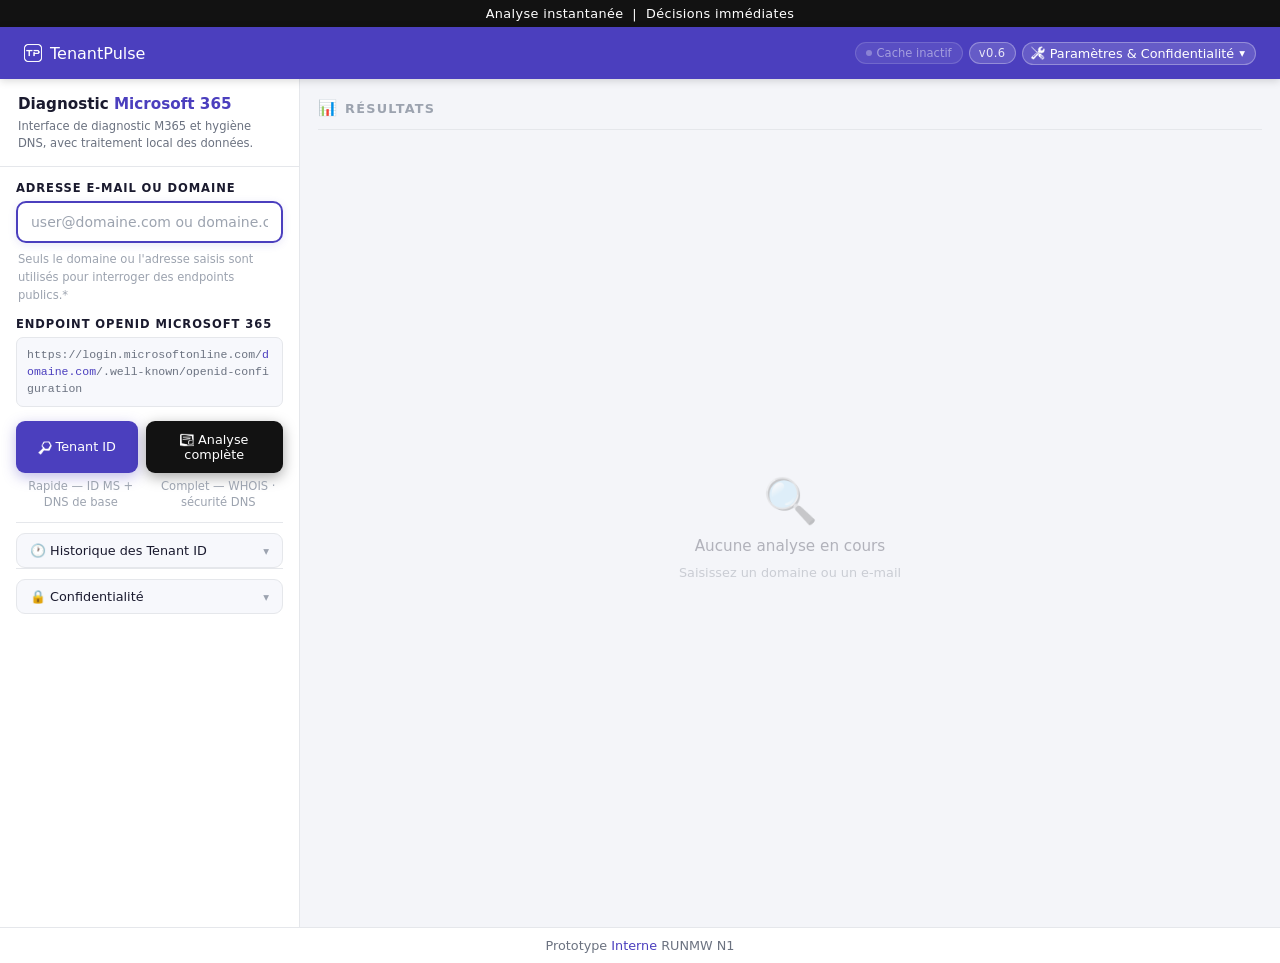
==== commit eed08bdf: "Update favicon and asset paths in index.html" ====
--- a/index.html
+++ b/index.html
@@ -3,9 +3,13 @@
 <head>
 <meta charset="UTF-8">
 <meta name="viewport" content="width=device-width, initial-scale=1.0">
+<!--
+  CSP : 'unsafe-inline' supprimé — le JS est externalisé dans tenantpulse.js.
+  script-src 'self' est actif : seuls les scripts chargés depuis la même origine sont autorisés.
+-->
 <meta http-equiv="Content-Security-Policy" content="
   default-src 'self';
-  script-src 'self' 'unsafe-inline';
+  script-src 'self';
   style-src 'self' 'unsafe-inline';
   img-src 'self' https://www.google.com data:;
   connect-src 'self'
@@ -15,23 +19,36 @@
     https://rdap.org
     https://rdap.publicinterestregistry.org
     https://rdap.verisign.com
-    https://rdap.nominet.uk;
+    https://rdap.nominet.uk
+    https://rdap.nic.fr
+    https://rdap.denic.de
+    https://rdap.dns.be
+    https://rdap.sidn.nl
+    https://rdap.switch.ch
+    https://rdap.nic.ch
+    https://rdap.nic.it
+    https://rdap.nic.es
+    https://rdap.eu
+    https://rdap.cira.ca
+    https://rdap.auda.org.au
+    https://rdap.centralnic.com
+    https://rdap.donuts.co
+    https://rdap.afilias.net
+    https://rdap.identitydigital.services
+    https://rdap.arin.net
+    https://rdap.apnic.net
+    https://rdap.lacnic.net
+    https://rdap.afrinic.net
+    https://rdap.ripe.net
+    https://lookup.icann.org;
   font-src 'self';
   object-src 'none';
   base-uri 'self';
   form-action 'none';
 ">
 <title>TenantPulse — v0.6</title>
-<link rel="icon" type="image/png" href="TP.png" id="favicon">
-<script>
-  (function () {
-    const favicon = document.getElementById('favicon');
-    const mql = window.matchMedia('(prefers-color-scheme: dark)');
-    const apply = (isDark) => { favicon.href = isDark ? 'TP.png' : 'DarkTP.png'; };
-    apply(mql.matches);
-    mql.addEventListener('change', (e) => apply(e.matches));
-  })();
-</script>
+<link rel="icon" type="image/png" href="assets/TP.png" id="favicon">
+
 <style>
 *,*::before,*::after{box-sizing:border-box;margin:0;padding:0}
 :root{
@@ -214,7 +231,7 @@
 .empty-state-title{font-size:var(--text-lg);font-weight:500;color:var(--text)}
 .empty-state-sub{font-size:var(--text-sm);font-weight:400;color:var(--soft)}
 .tenant-hero{background:#121212;border-radius:14px;padding:22px 26px 18px;position:relative;overflow:hidden;box-shadow:0 1px 10px rgba(0,0,0,.35);cursor:default}
-.tenant-hero::after{content:'';position:absolute;right:35px;top:50%;transform:translateY(-50%);width:80px;height:80px;opacity:.08;pointer-events:none;background:url('MicrosoftN.png') center/contain no-repeat}
+.tenant-hero::after{content:'';position:absolute;right:35px;top:50%;transform:translateY(-50%);width:80px;height:80px;opacity:.08;pointer-events:none;background:url('assets/MicrosoftN.png') center/contain no-repeat}
 .hero-label{font-size:var(--text-xs);font-weight:500;text-transform:uppercase;letter-spacing:.18em;color:rgba(255,255,255,.55);margin-bottom:8px;display:flex;align-items:center;gap:5px}
 .ms-logo-inline{width:14px;height:14px;object-fit:contain;display:inline-block;vertical-align:middle;flex-shrink:0}
 .hero-guid{font-size:var(--text-xl);font-weight:500;color:#fff;word-break:break-all;letter-spacing:.015em;display:flex;align-items:center;gap:12px;flex-wrap:wrap;text-shadow:0 1px 6px rgba(0,0,0,.18);margin-bottom:6px}
@@ -494,7 +511,7 @@
 
 <nav>
   <a class="nav-logo" href="#">
-    <img src="TP.png" class="nav-logo-icon" style="height:18px;">
+    <img src="assets/TP.png" class="nav-logo-icon" style="height:18px;">
     TenantPulse
   </a>
   <div class="nav-right">
@@ -505,7 +522,7 @@
     <div class="nav-badge">v0.6</div>
     <div class="nav-dropdown" id="mainDropdown">
       <button class="nav-drop-btn" id="mainDropBtn">
-        <img src="option.png" width="14" height="14" alt="" style="display:inline-block;vertical-align:middle;flex-shrink:0;"> Paramètres & Confidentialité <span class="drop-arrow">▾</span>
+        <img src="assets/option.png" width="14" height="14" alt="" style="display:inline-block;vertical-align:middle;flex-shrink:0;"> Paramètres & Confidentialité <span class="drop-arrow">▾</span>
       </button>
       <div class="drop-menu" id="dropMenu">
 
@@ -623,11 +640,11 @@
       <div class="ep-preview" id="endpointPreview">https://login.microsoftonline.com/<span class="domain">domaine.com</span>/.well-known/openid-configuration</div>
       <div class="btn-row">
         <button class="btn-go" id="checkBtnFast">
-          <span id="btnFastText"><img src="LOUPE.png" width="14" height="14" alt="" style="display:inline-block;vertical-align:middle;flex-shrink:0;margin-right:4px;">Tenant ID</span>
+          <span id="btnFastText"><img src="assets/LOUPE.png" width="14" height="14" alt="" style="display:inline-block;vertical-align:middle;flex-shrink:0;margin-right:4px;">Tenant ID</span>
           <div class="spinner" id="spinnerFast"></div>
         </button>
         <button class="btn-full-analysis" id="checkBtnFull">
-          <span id="btnFullText"><img src="Analyse.png" width="14" height="14" alt="" style="display:inline-block;vertical-align:middle;flex-shrink:0;margin-right:4px;">Analyse complète</span>
+          <span id="btnFullText"><img src="assets/Analyse.png" width="14" height="14" alt="" style="display:inline-block;vertical-align:middle;flex-shrink:0;margin-right:4px;">Analyse complète</span>
           <div class="spinner-blue" id="spinnerFull"></div>
         </button>
       </div>
@@ -637,7 +654,7 @@
       </div>
       <button class="btn-export" id="exportBtn">📋 Copier le rapport</button>
       <div class="prog-list" id="progList">
-        <div class="p-step" id="step-ms"><span class="p-step-icon"><img src="Microsoft.png" width="14" height="14" alt="Microsoft" style="display:inline-block;vertical-align:middle;flex-shrink:0;"></span><span class="p-step-label">Microsoft 365…</span><button class="p-step-cancel" data-step="ms">✕ Annuler</button><button class="p-step-retry" data-step="ms">↺ Relancer</button></div>
+        <div class="p-step" id="step-ms"><span class="p-step-icon"><img src="assets/Microsoft.png" width="14" height="14" alt="Microsoft" style="display:inline-block;vertical-align:middle;flex-shrink:0;"></span><span class="p-step-label">Microsoft 365…</span><button class="p-step-cancel" data-step="ms">✕ Annuler</button><button class="p-step-retry" data-step="ms">↺ Relancer</button></div>
         <div class="p-step" id="step-google"><span class="p-step-icon">🔵</span><span class="p-step-label">Google Workspace…</span><button class="p-step-cancel" data-step="google">✕ Annuler</button><button class="p-step-retry" data-step="google">↺ Relancer</button></div>
         <div class="p-step" id="step-dns"><span class="p-step-icon">🌐</span><span class="p-step-label">DNS…</span><button class="p-step-cancel" data-step="dns">✕ Annuler</button><button class="p-step-retry" data-step="dns">↺ Relancer</button></div>
         <div class="p-step" id="step-health"><span class="p-step-icon">🛡️</span><span class="p-step-label">Sécurité…</span><button class="p-step-cancel" data-step="health">✕ Annuler</button><button class="p-step-retry" data-step="health">↺ Relancer</button></div>
@@ -716,1391 +733,10 @@
 
 <footer><div class="powered">Prototype <span> Interne</span> RUNMW N1</div></footer>
 
-<script>
-const PROXY_DATA = {
-  dnsgoogle:      {title:'dns.google', desc:'API DNS-over-HTTPS de Google (DoH). Utilisée pour résoudre MX, SPF, DKIM, DMARC, DNSSEC, BIMI et MTA-STS. Aucune donnée personnelle transmise — seulement le nom de domaine.', url:'https://dns.google/resolve'},
-  rdap:           {title:'rdap.org',   desc:'Service RDAP public (Registration Data Access Protocol). Utilisé pour récupérer les données WHOIS : registrar, serveurs NS, dates de création/expiration. Lecture seule.', url:'https://rdap.org/domain/'},
-  mslogin:        {title:'login.microsoftonline.com', desc:'Endpoint public officiel Microsoft. Utilisé pour détecter le Tenant ID (OpenID Connect) et valider le GUID du tenant.', url:'https://login.microsoftonline.com/common/.well-known/openid-configuration'},
-  googleaccounts: {title:'accounts.google.com', desc:'Endpoint public officiel Google. Utilisé pour détecter Google Workspace via OpenID Connect (issuer, token & authorization endpoints). Lecture seule.', url:'https://accounts.google.com/.well-known/openid-configuration'},
-};
-
-// ── Drop section toggle ──
-function toggleDropSection(btn) {
-  btn.classList.toggle('open');
-  const body = btn.nextElementSibling;
-  if (body) body.classList.toggle('open');
-}
-
-// ── Dropdown ──
-function toggleDropdown() {
-  document.getElementById('mainDropdown').classList.toggle('open');
-}
-document.addEventListener('click', e => {
-  const d  = document.getElementById('mainDropdown');
-  const ov = document.getElementById('proxyOverlay');
-  if (!d.contains(e.target) && !ov.contains(e.target)) {
-    d.classList.remove('open');
-    hideProxyDetail();
-  }
-});
-function showProxyDetail(key) {
-  const p = PROXY_DATA[key]; if (!p) return;
-  document.getElementById('pdTitle').textContent = p.title;
-  document.getElementById('pdDesc').textContent  = p.desc;
-  document.getElementById('pdUrl').textContent   = p.url;
-  const menu  = document.getElementById('dropMenu');
-  const panel = document.getElementById('proxyDetailPanel');
-  const rect  = menu.getBoundingClientRect();
-  panel.style.top   = rect.top + 'px';
-  panel.style.right = (window.innerWidth - rect.left + 8) + 'px';
-  panel.style.left  = 'auto';
-  document.getElementById('proxyOverlay').classList.add('open');
-  panel.classList.add('open');
-}
-function hideProxyDetail() {
-  document.getElementById('proxyDetailPanel').classList.remove('open');
-  document.getElementById('proxyOverlay').classList.remove('open');
-}
-
-// ── Dark mode ──
-function syncDarkUI(isDark) {
-  document.getElementById('darkLabel').textContent = isDark ? 'Mode clair' : 'Mode sombre';
-  document.getElementById('darkSwitch').classList.toggle('on', isDark);
-}
-function toggleDark() {
-  const isDark = document.documentElement.getAttribute('data-theme') === 'dark';
-  document.documentElement.setAttribute('data-theme', isDark ? 'light' : 'dark');
-  syncDarkUI(!isDark);
-}
-(function () {
-  const isDark = window.matchMedia && window.matchMedia('(prefers-color-scheme: dark)').matches;
-  if (isDark) document.documentElement.setAttribute('data-theme', 'dark');
-  syncDarkUI(isDark);
-  window.matchMedia('(prefers-color-scheme: dark)').addEventListener('change', e => {
-    document.documentElement.setAttribute('data-theme', e.matches ? 'dark' : 'light');
-    syncDarkUI(e.matches);
-  });
-})();
-
-// ── Collapsible ──
-function toggleCollapsible(bodyId, arrowId) {
-  const body  = document.getElementById(bodyId);
-  const arrow = document.getElementById(arrowId);
-  const open  = body.classList.contains('open');
-  body.classList.toggle('open', !open);
-  arrow.classList.toggle('open', !open);
-}
-
-// ── History ──
-const HISTORY_KEY = 'tenantIdHistory_v1';
-const HISTORY_OPT_KEY = 'tenantIdHistory_enabled';
-
-function isHistoryEnabled() {
-  try { return localStorage.getItem(HISTORY_OPT_KEY) === 'true'; } catch { return false; }
-}
-function setHistoryEnabled(val) {
-  if (!val && isHistoryEnabled()) {
-    // Désactivation — proposer suppression
-    const hasData = loadHistory().length > 0;
-    if (hasData) {
-      showDeleteConfirm();
-      return;
-    }
-  }
-  try { localStorage.setItem(HISTORY_OPT_KEY, val ? 'true' : 'false'); } catch {}
-  syncHistoryToggleUI();
-  if (!val) { saveHistory([]); renderHistory(); }
-  else renderHistory();
-  syncCacheIndicator();
-}
-function showDeleteConfirm() {
-  const modal = document.getElementById('deleteConfirmModal');
-  if (modal) modal.classList.add('open');
-}
-function hideDeleteConfirm() {
-  const modal = document.getElementById('deleteConfirmModal');
-  if (modal) modal.classList.remove('open');
-}
-function confirmDisableAndDelete() {
-  hideDeleteConfirm();
-  try { localStorage.setItem(HISTORY_OPT_KEY, 'false'); } catch {}
-  syncHistoryToggleUI();
-  clearHistory();
-}
-function confirmDisableKeep() {
-  hideDeleteConfirm();
-  try { localStorage.setItem(HISTORY_OPT_KEY, 'false'); } catch {}
-  syncHistoryToggleUI();
-  syncCacheIndicator();
-  renderHistory();
-}
-function syncHistoryToggleUI() {
-  const sw = document.getElementById('historyOptSwitch');
-  if (sw) sw.classList.toggle('on', isHistoryEnabled());
-}
-function loadHistory()      { try { return JSON.parse(localStorage.getItem(HISTORY_KEY) || '[]'); } catch { return []; } }
-function saveHistory(items) { try { localStorage.setItem(HISTORY_KEY, JSON.stringify(items)); } catch {} }
-function addToHistory(domain, tenantId) {
-  if (!tenantId || !isHistoryEnabled()) return;
-  let items = loadHistory().filter(i => i.domain !== domain);
-  items.unshift({ domain, tenantId, at: Date.now() });
-  saveHistory(items.slice(0, 7));
-  renderHistory();
-  syncCacheIndicator();
-}
-function clearHistory() {
-  const fill = document.getElementById('cacheClearFill');
-  const ind  = document.getElementById('cacheIndicator');
-  const lbl  = document.getElementById('cacheIndicatorLabel');
-  // State: suppression
-  ind.className = 'cache-indicator state-clearing';
-  lbl.textContent = 'Suppression…';
-  fill.style.transition = 'none'; fill.style.width = '0%';
-  requestAnimationFrame(() => requestAnimationFrame(() => {
-    fill.style.transition = 'width .5s ease'; fill.style.width = '100%';
-    setTimeout(() => {
-      fill.style.transition = 'width .3s ease'; fill.style.width = '0%';
-      saveHistory([]); renderHistory(); syncCacheIndicator();
-    }, 540);
-  }));
-}
-function syncCacheIndicator() {
-  const ind = document.getElementById('cacheIndicator');
-  const lbl = document.getElementById('cacheIndicatorLabel');
-  if (!ind) return;
-  const enabled = isHistoryEnabled();
-  const items   = loadHistory();
-  const hasData = items.length > 0;
-  if (!enabled && !hasData) {
-    ind.className = 'cache-indicator state-inactive';
-    lbl.textContent = 'Cache inactif';
-  } else if (!enabled && hasData) {
-    // Désactivé mais données encore présentes
-    ind.className = 'cache-indicator state-inactive';
-    lbl.textContent = 'Cache désactivé';
-  } else if (enabled && hasData) {
-    ind.className = 'cache-indicator state-active';
-    lbl.textContent = items.length + ' entrée' + (items.length > 1 ? 's' : '') + ' en cache';
-  } else {
-    ind.className = 'cache-indicator state-inactive';
-    lbl.textContent = 'Cache vide';
-  }
-}
-function relativeTime(ts) {
-  const s = Math.floor((Date.now() - ts) / 1000);
-  if (s < 60)    return "À l'instant";
-  if (s < 3600)  return Math.floor(s / 60)   + 'min';
-  if (s < 86400) return Math.floor(s / 3600)  + 'h';
-  return Math.floor(s / 86400) + 'j';
-}
-function renderHistory() {
-  const list = document.getElementById('historyList'); if (!list) return;
-  list.textContent = '';
-  if (!isHistoryEnabled()) {
-    const empty = document.createElement('div'); empty.className = 'history-empty'; empty.textContent = 'Historique désactivé — activez-le dans Options'; list.appendChild(empty); return;
-  }
-  const items = loadHistory();
-  if (!items.length) {
-    const empty = document.createElement('div'); empty.className = 'history-empty'; empty.textContent = 'Aucune analyse effectuée'; list.appendChild(empty); return;
-  }
-  items.forEach((item) => {
-    const shortGuid = item.tenantId ? item.tenantId.slice(0, 8) + '…' : '—';
-    const row = document.createElement('div'); row.className = 'history-item';
-    row.addEventListener('click', () => loadFromHistory(item.domain));
-
-    const iconSpan = document.createElement('span'); iconSpan.className = 'history-item-icon';
-    const iconImg = document.createElement('img'); iconImg.src = 'Microsoft.png'; iconImg.width = 14; iconImg.height = 14; iconImg.alt = 'Microsoft'; iconImg.style.cssText = 'display:inline-block;vertical-align:middle;flex-shrink:0;';
-    iconSpan.appendChild(iconImg);
-
-    const textWrap = document.createElement('div'); textWrap.style.cssText = 'flex:1;min-width:0';
-    const domainEl = document.createElement('div'); domainEl.className = 'history-item-domain'; domainEl.textContent = item.domain;
-    const guidEl   = document.createElement('div'); guidEl.className   = 'history-item-guid';   guidEl.textContent   = shortGuid;
-    textWrap.appendChild(domainEl); textWrap.appendChild(guidEl);
-
-    const timeEl = document.createElement('span'); timeEl.className = 'history-item-time'; timeEl.textContent = relativeTime(item.at);
-
-    const copyBtn = document.createElement('button'); copyBtn.className = 'history-item-copy'; copyBtn.textContent = '📋';
-    copyBtn.addEventListener('click', e => { e.stopPropagation(); copyHistoryGuid(item.tenantId, copyBtn); });
-
-    row.appendChild(iconSpan); row.appendChild(textWrap); row.appendChild(timeEl); row.appendChild(copyBtn);
-    list.appendChild(row);
-  });
-}
-function loadFromHistory(domain) {
-  emailInput.value = domain;
-  emailInput.dispatchEvent(new Event('input'));
-  checkFast();
-}
-function copyHistoryGuid(guid, btn) {
-  navigator.clipboard.writeText(guid).then(() => { btn.textContent = '✅'; setTimeout(() => { btn.textContent = '📋'; }, 1500); });
-}
-// ── Central event binding ──
-function bindEvents() {
-  // Nav dropdown
-  document.getElementById('mainDropBtn').addEventListener('click', toggleDropdown);
-
-  // Confirm modal (disable history)
-  document.getElementById('btnDisableDelete').addEventListener('click', confirmDisableAndDelete);
-  document.getElementById('btnDisableKeep').addEventListener('click', confirmDisableKeep);
-  document.getElementById('btnDisableCancel').addEventListener('click', hideDeleteConfirm);
-
-  // Storage modal
-  document.getElementById('storageModal').addEventListener('click', hideStoragePanel);
-  document.getElementById('storageModalInner').addEventListener('click', e => e.stopPropagation());
-  document.getElementById('btnStorageClose').addEventListener('click', hideStoragePanel);
-  document.getElementById('btnStorageCloseFooter').addEventListener('click', hideStoragePanel);
-  document.getElementById('btnClearAllStorage').addEventListener('click', clearAllStorage);
-  document.getElementById('btnShowStorage').addEventListener('click', showStoragePanel);
-
-  // Dropdown sections toggle
-  document.querySelectorAll('[data-drop-section]').forEach(btn => {
-    btn.addEventListener('click', () => toggleDropSection(btn));
-  });
-
-  // Dark mode toggle
-  document.getElementById('toggleDarkBtn').addEventListener('click', toggleDark);
-
-  // History toggle
-  document.getElementById('toggleHistoryBtn').addEventListener('click', () => setHistoryEnabled(!isHistoryEnabled()));
-
-  // Proxy rows
-  document.querySelectorAll('[data-proxy-key]').forEach(row => {
-    row.addEventListener('click', () => showProxyDetail(row.dataset.proxyKey));
-  });
-
-  // Proxy detail overlay
-  document.getElementById('proxyOverlay').addEventListener('click', hideProxyDetail);
-  document.getElementById('proxyDetailPanel').addEventListener('click', e => e.stopPropagation());
-  document.getElementById('proxyDetailBack').addEventListener('click', hideProxyDetail);
-
-  // Main action buttons
-  document.getElementById('checkBtnFast').addEventListener('click', checkFast);
-  document.getElementById('checkBtnFull').addEventListener('click', checkFull);
-  document.getElementById('exportBtn').addEventListener('click', exportReport);
-
-  // Progress step cancel / retry (event delegation on progList)
-  document.getElementById('progList').addEventListener('click', e => {
-    const cancel = e.target.closest('.p-step-cancel');
-    const retry  = e.target.closest('.p-step-retry');
-    if (cancel) cancelStep(cancel.dataset.step);
-    if (retry)  retryStep(retry.dataset.step);
-  });
-
-  // History collapsible + clear
-  document.getElementById('btnHistoryToggle').addEventListener('click', () => toggleCollapsible('historyBody', 'historyArrow'));
-  document.getElementById('btnClearHistory').addEventListener('click', clearHistory);
-
-  // Privacy collapsible + CTA
-  document.getElementById('btnPrivacyToggle').addEventListener('click', () => toggleCollapsible('privacyBody', 'privacyArrow'));
-  document.getElementById('btnPrivacyCta').addEventListener('click', () => {
-    toggleDropdown();
-    toggleCollapsible('privacyBody', 'privacyArrow');
-  });
-
-  // Panel close
-  document.getElementById('btnPanelClose').addEventListener('click', closePanel);
-}
-
-window.addEventListener('load', () => {
-  bindEvents();
-  syncHistoryToggleUI();
-  renderHistory();
-  syncCacheIndicator();
-});
-
-// ── Panel ──
-let openCardId = null;
-let lastReport = null;
-let currentState = { domain:null, ms:null, dns:null, goog:null, health:null, others:null, dup:null, host:null, fastDone:false, fullDone:false };
-
-function openPanel(id, title, buildFn) {
-  const panel   = document.getElementById('detailPanel');
-  const body    = document.getElementById('panelBody');
-  const titleEl = document.getElementById('panelTitle');
-  document.querySelectorAll('.result-card').forEach(c => c.className = c.className.replace(/\bsel-\w+\b|\bselected\b/g, '').trim());
-  if (openCardId === id) { openCardId = null; panel.classList.remove('open'); return; }
-  openCardId = id;
-  const card = document.getElementById('card-' + id);
-  if (card) card.classList.add(card.dataset.selClass || 'selected');
-  titleEl.textContent = title;
-  body.innerHTML = '';
-  buildFn(body);
-  panel.classList.add('open');
-}
-function closePanel() {
-  const panel = document.getElementById('detailPanel');
-  panel.classList.remove('open');
-  document.querySelectorAll('.result-card').forEach(c => c.className = c.className.replace(/\bsel-\w+\b|\bselected\b/g, '').trim());
-  openCardId = null;
-}
-
-// ── Input ──
-const emailInput = document.getElementById('emailInput');
-function extractDomain(val) {
-  val = val.trim();
-  if (val.startsWith('@')) val = val.slice(1);
-  if (val.includes('@'))   val = val.split('@').pop();
-  return val.toLowerCase().trim();
-}
-emailInput.addEventListener('input', () => {
-  const d = extractDomain(emailInput.value) || 'domaine.com';
-  const preview = document.getElementById('endpointPreview');
-  preview.textContent = '';
-  const pre = document.createTextNode('https://login.microsoftonline.com/');
-  const domSpan = document.createElement('span'); domSpan.className = 'domain'; domSpan.textContent = d;
-  const post = document.createTextNode('/.well-known/openid-configuration');
-  preview.appendChild(pre); preview.appendChild(domSpan); preview.appendChild(post);
-});
-emailInput.addEventListener('keydown', e => { if (e.key === 'Enter') checkFast(); });
-
-// ── Step helpers ──
-const stepControllers = {};
-const stepRetryFns    = {};
-const STEP_LABELS = {
-  ms:     { active:'Interrogation Microsoft 365…', done:'Microsoft 365 ✓',   fail:'Microsoft 365 — Non trouvé',   timeout:'Microsoft 365 — Annulé' },
-  google: { active:'Interrogation Google…',        done:'Google Workspace ✓', fail:'Google — Non détecté',         timeout:'Google — Annulé' },
-  dns:    { active:'Récupération DNS…',            done:'DNS ✓',              fail:'DNS — Vide',                   timeout:'DNS — Annulé' },
-  health: { active:'Vérification DKIM/DMARC…',    done:'Sécurité analysée ✓',fail:'Sécurité — Partiel',           timeout:'Sécurité — Annulé' },
-  others: { active:'Détection services…',          done:'Autres services ✓',  fail:'Services — Partiel',           timeout:'Services — Annulé' },
-  dup:    { active:'Vérification doublon…',        done:'Doublon vérifié ✓',  fail:'Doublon — Non vérifié',        timeout:'Doublon — Annulé' },
-  host:   { active:'Recherche hébergeur (WHOIS)…', done:'Hébergeur trouvé ✓', fail:'Hébergeur — Non trouvé',       timeout:'Hébergeur — Annulé' },
-};
-function setStep(id, state, label) {
-  const el = document.getElementById(id); if (!el) return;
-  el.className = 'p-step ' + state;
-  const key    = id.replace('step-', '');
-  const lbl    = label || STEP_LABELS[key]?.[state];
-  if (lbl) { const labelEl = el.querySelector('.p-step-label'); if (labelEl) labelEl.textContent = lbl; }
-}
-function showSteps(ids) {
-  document.querySelectorAll('.p-step').forEach(el => el.style.display = 'none');
-  ids.forEach(id => { const el = document.getElementById('step-' + id); if (el) el.style.display = 'flex'; });
-  document.getElementById('progList').style.display = 'flex';
-}
-function cancelStep(key) {
-  const ctrl = stepControllers[key];
-  if (ctrl) { ctrl.abort(); delete stepControllers[key]; }
-  setStep('step-' + key, 'timeout');
-}
-async function retryStep(key) {
-  const fn = stepRetryFns[key]; if (!fn) return;
-  setStep('step-' + key, 'active');
-  try { await fn(); } catch { setStep('step-' + key, 'timeout'); }
-}
-
-// ── Fetch helpers ──
-async function fetchWithAbort(url, key, timeout, isJson) {
-  const ctrl = new AbortController();
-  stepControllers[key] = ctrl;
-  const tid = setTimeout(() => ctrl.abort(), timeout);
-  try {
-    const r = await fetch(url, { signal: ctrl.signal });
-    clearTimeout(tid); delete stepControllers[key];
-    if (!r.ok) return null;
-    return isJson ? await r.json() : await r.text();
-  } catch { clearTimeout(tid); delete stepControllers[key]; return null; }
-}
-const fetchJsonC = (url, key, t=10000) => fetchWithAbort(url, key, t, true);
-const fetchTextC = (url, key, t=10000) => fetchWithAbort(url, key, t, false);
-
-async function fetchJson(url, timeout=9000) {
-  const ctrl = new AbortController();
-  const tid  = setTimeout(() => ctrl.abort(), timeout);
-  try { const r = await fetch(url, { signal: ctrl.signal }); clearTimeout(tid); if (!r.ok) return null; return await r.json(); }
-  catch { clearTimeout(tid); return null; }
-}
-async function dnsQuery(name, type) {
-  const d = await fetchJson(`https://dns.google/resolve?name=${encodeURIComponent(name)}&type=${type}`);
-  return d ? (d.Answer || []) : [];
-}
-
-function extractGuid(s) {
-  if (!s) return null;
-  const m = s.match(/([0-9a-f]{8}-[0-9a-f]{4}-[0-9a-f]{4}-[0-9a-f]{4}-[0-9a-f]{12})/i);
-  return m ? m[1] : null;
-}
-
-const MS_GENERIC_GUIDS = new Set(['9188040d-6c67-4c5b-b112-36a304b66dad','f8cdef31-a31e-4b4a-93e4-5f571e91255a','2f4a9838-26b7-47ee-be60-cfe0807d0ea7']);
-
-async function validateTenantGuid(guid) {
-  try {
-    const r = await fetchJson(`https://login.microsoftonline.com/${guid}/.well-known/openid-configuration`, 6000);
-    if (!r) return false;
-    if (!r.issuer?.includes(guid)) return false;
-    return !MS_GENERIC_GUIDS.has(guid.toLowerCase());
-  } catch { return false; }
-}
-
-// ── Confidence tooltip ──
-function showConfTooltip(e, confidence, ms) {
-  const tip = document.getElementById('confTooltip');
-  const rows = [
-    { label: 'Tenant ID trouvé',      val: ms?.tenantId    ? '+45 pts ✓' : '0 pts —', earned: !!ms?.tenantId },
-    { label: 'GUID validé Microsoft', val: ms?.tenantValid  ? '+30 pts ✓' : '0 pts —', earned: !!ms?.tenantValid },
-    { label: 'Issuer présent',         val: ms?.issuer       ? '+15 pts ✓' : '0 pts —', earned: !!ms?.issuer },
-    { label: 'Token endpoint',         val: ms?.tokenEndpoint? '+10 pts ✓' : '0 pts —', earned: !!ms?.tokenEndpoint },
-  ];
-  tip.innerHTML = '';
-  const title = document.createElement('div'); title.className = 'conf-tooltip-title'; title.textContent = 'Indice de confiance — ' + confidence + '%';
-  tip.appendChild(title);
-  rows.forEach(r => {
-    const row = document.createElement('div'); row.className = 'conf-tooltip-row';
-    const lbl = document.createElement('span'); lbl.className = 'conf-tooltip-label'; lbl.textContent = r.label;
-    const val = document.createElement('span'); val.className = 'conf-tooltip-val'; val.textContent = r.val;
-    val.style.color = r.earned ? '#86efac' : 'rgba(255,255,255,.35)';
-    row.appendChild(lbl); row.appendChild(val); tip.appendChild(row);
-  });
-  const note = document.createElement('div');
-  note.style.cssText = 'margin-top:8px;padding-top:7px;border-top:1px solid rgba(255,255,255,.1);font-size:var(--text-xs);color:rgba(255,255,255,.38);line-height:1.5;font-style:italic';
-  note.textContent = 'Namespace type non vérifiable depuis TenantPulse (bloqué par CORS navigateur).';
-  tip.appendChild(note);
-  const x = Math.min(e.clientX + 10, window.innerWidth - 260);
-  const y = Math.min(e.clientY + 10, window.innerHeight - 200);
-  tip.style.left = x + 'px'; tip.style.top = y + 'px';
-  tip.classList.add('visible');
-}
-function hideConfTooltip() {
-  const tip = document.getElementById('confTooltip');
-  if (tip) tip.classList.remove('visible');
-}
-document.addEventListener('mouseup', hideConfTooltip);
-
-// ── Storage inspector ──
-function showStoragePanel() {
-  document.getElementById('mainDropdown').classList.remove('open');
-  const body = document.getElementById('storageInspectorBody');
-  body.textContent = '';
-  // Read all localStorage keys
-  const keys = [];
-  try { for (let i = 0; i < localStorage.length; i++) keys.push(localStorage.key(i)); } catch {}
-  if (!keys.length) {
-    const msg = document.createElement('div'); msg.className = 'storage-empty-msg'; msg.textContent = 'Aucune donnée stockée dans ce navigateur.';
-    body.appendChild(msg);
-  } else {
-    keys.sort().forEach(key => {
-      let raw = ''; try { raw = localStorage.getItem(key) || ''; } catch {}
-      const sizeBytes = new Blob([raw]).size;
-      const sizeLabel = sizeBytes < 1024 ? sizeBytes + ' o' : (sizeBytes / 1024).toFixed(1) + ' Ko';
-      // Try to pretty-print JSON
-      let display = raw;
-      try { const parsed = JSON.parse(raw); display = JSON.stringify(parsed, null, 2); } catch {}
-      const entry = document.createElement('div'); entry.className = 'storage-entry';
-      const head  = document.createElement('div'); head.className = 'storage-entry-head';
-      const keyEl = document.createElement('span'); keyEl.className = 'storage-entry-key'; keyEl.textContent = key;
-      const right = document.createElement('div'); right.style.cssText = 'display:flex;align-items:center;gap:6px';
-      const size  = document.createElement('span'); size.className = 'storage-entry-size'; size.textContent = sizeLabel;
-      const del   = document.createElement('button'); del.className = 'storage-entry-del'; del.textContent = '🗑';
-      del.addEventListener('click', () => {
-        try { localStorage.removeItem(key); } catch {}
-        entry.remove();
-        syncCacheIndicator(); syncHistoryToggleUI();
-        if (!document.querySelectorAll('.storage-entry').length) {
-          const msg = document.createElement('div'); msg.className = 'storage-empty-msg'; msg.textContent = 'Aucune donnée stockée dans ce navigateur.';
-          body.appendChild(msg);
-        }
-      });
-      right.appendChild(size); right.appendChild(del);
-      head.appendChild(keyEl); head.appendChild(right);
-      const val = document.createElement('div'); val.className = 'storage-entry-val'; val.textContent = display;
-      entry.appendChild(head); entry.appendChild(val);
-      body.appendChild(entry);
-    });
-  }
-  document.getElementById('storageModal').classList.add('open');
-}
-function hideStoragePanel() {
-  document.getElementById('storageModal').classList.remove('open');
-}
-function clearAllStorage() {
-  try { localStorage.clear(); } catch {}
-  hideStoragePanel();
-  syncCacheIndicator(); syncHistoryToggleUI(); renderHistory();
-  // Trigger clear bar animation
-  const fill = document.getElementById('cacheClearFill');
-  fill.style.transition = 'none'; fill.style.width = '0%';
-  requestAnimationFrame(() => requestAnimationFrame(() => {
-    fill.style.transition = 'width .5s ease'; fill.style.width = '100%';
-    setTimeout(() => { fill.style.transition = 'width .3s ease'; fill.style.width = '0%'; syncCacheIndicator(); }, 540);
-  }));
-}
-
-function computeConfidence(ms) {
-  if (!ms) return 0;
-  let score = 0;
-  if (ms.tenantId)                                   score += 45;
-  if (ms.tenantValid)                                score += 30;
-  if (ms.issuer)                                     score += 15;
-  if (ms.tokenEndpoint)                              score += 10;
-  return Math.min(score, 100);
-}
-
-// ── Core checks ──
-async function checkMicrosoft(domain) {
-  let tenantId = null, realmData = null, oidcData = null, tenantValid = false;
-  const realm = await fetchJsonC(`https://login.microsoftonline.com/common/userrealm/?user=check@${domain}&api-version=2.1`, 'ms', 8000);
-  if (realm?.account_type && realm.account_type !== 'Unknown') realmData = realm;
-  if (realmData?.NameSpaceType === 'Consumer' || realmData?.account_type?.toLowerCase() === 'consumer') return null;
-  const direct = await fetchJsonC(`https://login.microsoftonline.com/${domain}/.well-known/openid-configuration`, 'ms', 8000);
-  if (direct) {
-    const c = extractGuid(direct.issuer) || extractGuid(direct.token_endpoint) || extractGuid(direct.authorization_endpoint);
-    if (c && !MS_GENERIC_GUIDS.has(c.toLowerCase()) && direct.issuer?.includes(c)) { oidcData = direct; tenantId = c; tenantValid = true; }
-  }
-  if (!tenantId) {
-    try {
-      const x = await fetchTextC(`https://login.microsoftonline.com/${domain}/federationmetadata/2007-06/federationmetadata.xml`, 'ms', 8000);
-      if (x) { const c = extractGuid(x); if (c && !MS_GENERIC_GUIDS.has(c.toLowerCase())) { const v = await validateTenantGuid(c); if (v) { tenantId = c; tenantValid = true; } } }
-    } catch {}
-  }
-  if (tenantId && !tenantValid) { tenantValid = await validateTenantGuid(tenantId); if (!tenantValid) tenantId = null; }
-  const isPro = realmData && realmData.NameSpaceType !== 'Consumer' && realmData.account_type?.toLowerCase() !== 'consumer';
-  if (tenantId || isPro) return { tenantId, tenantValid, namespaceType: realmData?.NameSpaceType || null, federationType: realmData?.federation_protocol || null, cloudInstance: realmData?.cloud_instance_name || 'microsoftonline.com', issuer: oidcData?.issuer || null, tokenEndpoint: oidcData?.token_endpoint || null, authorizationEndpoint: oidcData?.authorization_endpoint || null, userInfoEndpoint: oidcData?.userinfo_endpoint || null };
-  return null;
-}
-
-async function checkGoogle(domain) {
-  try {
-    const [oidc, mx] = await Promise.all([fetchJson('https://accounts.google.com/.well-known/openid-configuration'), fetchJson(`https://dns.google/resolve?name=${domain}&type=MX`)]);
-    if (!oidc || !mx) return null;
-    const ans = mx.Answer || [];
-    if (!ans.some(a => a.data?.toLowerCase().includes('google'))) return null;
-    return { issuer: oidc.issuer, authorizationEndpoint: oidc.authorization_endpoint, tokenEndpoint: oidc.token_endpoint, userInfoEndpoint: oidc.userinfo_endpoint, mxRecords: ans.map(a => a.data).filter(Boolean) };
-  } catch { return null; }
-}
-
-async function checkDNS(domain) {
-  const r = { mx: [], spf: null, txt: [], detectedProviders: [] };
-  const mx  = await fetchJson(`https://dns.google/resolve?name=${domain}&type=MX`);  if (mx)  r.mx  = (mx.Answer  || []).map(a => a.data).filter(Boolean);
-  const txt = await fetchJson(`https://dns.google/resolve?name=${domain}&type=TXT`); if (txt) { const all = (txt.Answer || []).map(a => a.data).filter(Boolean); r.spf = all.find(t => t.includes('v=spf1')) || null; r.txt = all; }
-  const ms = r.mx.join(' ').toLowerCase(), ss = (r.spf || '').toLowerCase(), ts = r.txt.join(' ').toLowerCase();
-  const providers = [
-    [['google','googlemail'],              ['google'],                      'Google Workspace'],
-    [['outlook','microsoft','protection.outlook'], ['microsoft','protection.outlook'], 'Microsoft 365'],
-    [['amazonses'],                        ['amazonses'],                   'Amazon SES'],
-    [['ovh'],                              [],                              'OVH Mail'],
-    [['ionos','1and1'],                    ['ionos','1&1'],                 'IONOS / 1&1'],
-    [['protonmail'],                       ['protonmail'],                  'Proton Mail'],
-    [['zoho'],                             ['zoho'],                        'Zoho Mail'],
-    [['mimecast'],                         ['mimecast'],                    'Mimecast'],
-    [['pphosted','proofpoint'],            ['proofpoint'],                  'Proofpoint'],
-    [['mailinblack'],                      ['mailinblack','spf.mailinblack'],'Mailinblack'],
-    [['vadecloud','vadesecure'],           ['vadecloud','vadesecure'],      'Vade Secure'],
-    [['barracudanetworks'],                ['barracudanetworks'],           'Barracuda'],
-    [['hornetsecurity'],                   ['hornetsecurity'],              'Hornetsecurity'],
-    [['spamtitan'],                        ['spamtitan'],                   'SpamTitan'],
-    [['brevo','sendinblue'],               ['brevo','sendinblue'],          'Brevo'],
-    [['mailjet'],                          ['mailjet'],                     'Mailjet'],
-    [['sendgrid'],                         ['sendgrid'],                    'SendGrid'],
-    [['mandrillapp','mandrill'],           ['mandrillapp'],                 'Mailchimp / Mandrill'],
-    [['postmarkapp'],                      ['postmarkapp','spf.mtasv'],     'Postmark'],
-  ];
-  for (const [mxKeys, spfKeys, name] of providers) {
-    if (mxKeys.some(k => ms.includes(k)) || spfKeys.some(k => ss.includes(k)) || (name === 'Proton Mail' && ts.includes('protonmail')))
-      r.detectedProviders.push(name);
-  }
-  return r;
-}
-
-async function checkHealth(domain) {
-  const checks = []; let score = 0;
-  const mxA = await dnsQuery(domain, 'MX');
-  if (mxA.length > 0) { score += 15; checks.push({ t:'ok',    icon:'✅', title:'MX Records présents', desc: mxA.map(a => a.data).join(' | ') }); }
-  else                              checks.push({ t:'error', icon:'❌', title:'MX Records manquants',  desc: 'Aucun enregistrement MX.' });
-
-  const txtA = await dnsQuery(domain, 'TXT'), allTxt = txtA.map(a => a.data).filter(Boolean), spf = allTxt.find(t => t.includes('v=spf1'));
-  if (spf) { score += 15; checks.push({ t: spf.includes('-all') ? 'ok' : 'warn', icon: spf.includes('-all') ? '✅' : '⚠️', title: spf.includes('-all') ? 'SPF strict (-all)' : 'SPF (softfail ~all)', desc: spf }); }
-  else     checks.push({ t:'error', icon:'❌', title:'SPF manquant', desc:'Risque de spoofing.' });
-
-  const dmarcA = await dnsQuery(`_dmarc.${domain}`, 'TXT'), dmarc = dmarcA.map(a => a.data).find(d => d.includes('v=DMARC1'));
-  let dmarcIsQuarantine = false;
-  if (dmarc) {
-    const p = (dmarc.match(/p=([^;]+)/i) || [])[1]?.trim().toLowerCase();
-    if (p === 'reject')     { score += 20; checks.push({ t:'ok',   icon:'✅', title:'DMARC p=reject', desc: dmarc }); }
-    else if (p === 'quarantine') { score += 20; dmarcIsQuarantine = true; checks.push({ t:'ok',   icon:'✅', title:'DMARC p=quarantine ⭐', desc: dmarc + ' — Niveau équivalent à reject. ⭐ indique que p=reject serait préférable.' }); }
-    else                    { score += 5;  checks.push({ t:'warn', icon:'⚠️', title:'DMARC p=none',   desc: dmarc }); }
-  } else checks.push({ t:'error', icon:'❌', title:'DMARC manquant', desc: `Aucun _dmarc.${domain}` });
-
-  const dkimSelectors = ['selector1','selector2','default','google','microsoft','k1','mail','dkim','smtp','email','mailjet','sendgrid','mandrill','amazonses','postmark','sparkpost','mxroute','zoho','protonmail','brevo','s1','s2','sig1'];
-  const dkimResults   = {};
-  for (const s of dkimSelectors) {
-    const a = await dnsQuery(`${s}._domainkey.${domain}`, 'TXT');
-    dkimResults[s] = a.map(x => x.data).find(d => d.includes('v=DKIM1') || d.includes('p=')) || null;
-  }
-  const foundSelectors = Object.entries(dkimResults).filter(([, v]) => v !== null);
-  const hasSel1 = dkimResults['selector1'] !== null, hasSel2 = dkimResults['selector2'] !== null;
-  if (foundSelectors.length > 0) {
-    score += 25;
-    const selNames = foundSelectors.map(([k]) => k).join(', ');
-    let dkimDesc = `Sélecteurs actifs : ${selNames}`;
-    if (hasSel1 && hasSel2)   dkimDesc += ' — ✅ Rotation Microsoft 365 (selector1 + selector2 actifs)';
-    else if (hasSel1)          dkimDesc += ' — ⚠️ selector1 actif, selector2 absent';
-    else if (hasSel2)          dkimDesc += ' — ⚠️ selector2 actif, selector1 absent';
-    checks.push({ t:'ok', icon:'✅', title:`DKIM actif (${selNames})`, desc: dkimDesc, dkimResults, hasSel1, hasSel2 });
-  } else checks.push({ t:'error', icon:'❌', title:'DKIM non détecté', desc:'Aucun DKIM sur les sélecteurs testés.', dkimResults, hasSel1:false, hasSel2:false });
-
-  const cnA = await dnsQuery(`www.${domain}`, 'CNAME'), aA = await dnsQuery(`www.${domain}`, 'A');
-  if      (cnA.length > 0) { score += 5; checks.push({ t:'ok',   icon:'✅', title:'CNAME www',          desc: cnA.map(a => a.data).join(', ') }); }
-  else if (aA.length  > 0) { score += 4; checks.push({ t:'info', icon:'ℹ️', title:'www via A record',   desc: aA.map(a  => a.data).join(', ') }); }
-  else                              checks.push({ t:'warn', icon:'⚠️', title:'www non résolu',           desc: `Aucun CNAME ni A pour www.${domain}.` });
-
-  const dsA = await dnsQuery(domain, 'DS'), dkA = await dnsQuery(domain, 'DNSKEY');
-  if (dsA.length > 0 || dkA.length > 0) { score += 10; checks.push({ t:'ok',   icon:'✅', title:'DNSSEC activé',          desc: `${dsA.length} DS, ${dkA.length} DNSKEY.` }); }
-  else                                               checks.push({ t:'warn', icon:'⚠️', title:'DNSSEC non activé',         desc: 'Vulnérable au DNS spoofing.' });
-
-  const mtaSts = await dnsQuery(`_mta-sts.${domain}`, 'TXT'), mtaRec = mtaSts.map(a => a.data).find(d => d.includes('v=STSv1'));
-  if (mtaRec) { score += 5; checks.push({ t:'ok',   icon:'✅', title:'MTA-STS activé',         desc: mtaRec }); }
-  else                  checks.push({ t:'info', icon:'ℹ️', title:'MTA-STS non configuré',  desc: 'Recommandé pour les domaines pro.' });
-
-  const bimiA = await dnsQuery(`default._bimi.${domain}`, 'TXT'), bimiRec = bimiA.map(a => a.data).find(d => d.includes('v=BIMI1'));
-  if (bimiRec) { score += 5; checks.push({ t:'ok',   icon:'🏷️', title:'BIMI configuré',          desc: bimiRec }); }
-  else                  checks.push({ t:'info', icon:'ℹ️', title:'BIMI absent',              desc: 'Nécessite DMARC p=quarantine ou reject.' });
-
-  return { score: Math.min(score, 100), checks, dkimResults, hasSel1, hasSel2, dmarcIsQuarantine };
-}
-
-async function checkOtherTenants(domain, dns) {
-  const t  = [], ms = (dns.mx || []).join(' ').toLowerCase(), ss = (dns.spf || '').toLowerCase(), ts = (dns.txt || []).join(' ').toLowerCase();
-
-  // Messagerie & sécurité email
-  t.push({ name:'Google Workspace', imgSrc:'google.png',          on: ms.includes('google.com') || ms.includes('googlemail.com') });
-  t.push({ name:'Mailinblack',      imgSrc:'mailinblack.jpeg',    on: ms.includes('mailinblack') || ss.includes('mailinblack') });
-  t.push({ name:'Mimecast',         imgSrc:'Mimecast.png',        on: ms.includes('mimecast') || ss.includes('mimecast') });
-  t.push({ name:'Proofpoint',       imgSrc:'Proofpoint.png',      on: ms.includes('pphosted') || ms.includes('proofpoint') || ss.includes('proofpoint') });
-  t.push({ name:'Vade Secure',      imgSrc:'Vade.png',            on: ms.includes('vadecloud') || ms.includes('vadesecure') || ss.includes('vadecloud') });
-  t.push({ name:'Barracuda',        imgSrc:'Barracuda.png',       on: ms.includes('barracudanetworks') || ss.includes('barracudanetworks') });
-  t.push({ name:'Hornetsecurity',   imgSrc:'Hornetsecurity.png',  on: ms.includes('hornetsecurity') || ss.includes('hornetsecurity') });
-  t.push({ name:'Brevo',            imgSrc:'Brevo.jpeg',          on: ss.includes('brevo') || ss.includes('sendinblue') || ms.includes('sendinblue') });
-  t.push({ name:'Mailjet',          imgSrc:'Mailjet.png',         on: ss.includes('mailjet') || (await dnsQuery(`mailjet._domainkey.${domain}`, 'TXT')).length > 0 });
-  t.push({ name:'SendGrid',         imgSrc:'SendGrid.png',        on: ss.includes('sendgrid') || (await dnsQuery(`s1._domainkey.${domain}`, 'CNAME')).length > 0 });
-  t.push({ name:'Postmark',         imgSrc:'Postmark.png',        on: ss.includes('spf.mtasv') || ss.includes('postmarkapp') });
-
-  // CRM & SaaS
-  const odoo = ts.includes('odoo') || ss.includes('odoo') || ms.includes('odoo') || (await dnsQuery(`odoo.${domain}`, 'CNAME')).length > 0;
-  t.push({ name:'Odoo',             imgSrc:'Odoo.png',            on: odoo });
-  t.push({ name:'Salesforce',       imgSrc:'Salesforce.png',      on: ts.includes('salesforce') || ss.includes('salesforce') });
-  const hs = ts.includes('hubspot') || ss.includes('hubspot') || (await dnsQuery(`hs1._domainkey.${domain}`, 'CNAME')).length > 0;
-  t.push({ name:'HubSpot',          imgSrc:'HubSpot.png',         on: hs });
-  t.push({ name:'Zendesk',          imgSrc:'Zendesk.png',         on: ts.includes('zendesk') || ss.includes('zendesk') });
-  t.push({ name:'Slack',            imgSrc:'Slack.png',           on: ts.includes('slack') || ss.includes('slack-mail') });
-  const atl = ts.includes('atlassian') || !!(dns.txt || []).find(x => x.toLowerCase().includes('atlassian-domain-verification'));
-  t.push({ name:'Atlassian',        imgSrc:'Atlassian.png',       on: atl });
-  t.push({ name:'Amazon SES',       imgSrc:'Amazon.png',          on: ss.includes('amazonses') || ms.includes('amazonses') });
-  return t;
-}
-
-const MSA_DOMAINS = new Set(['outlook.com','outlook.fr','outlook.be','outlook.es','outlook.de','outlook.it','outlook.co.uk','outlook.jp','outlook.pt','outlook.dk','outlook.at','outlook.ch','hotmail.com','hotmail.fr','hotmail.be','hotmail.es','hotmail.de','hotmail.it','hotmail.co.uk','hotmail.nl','hotmail.pt','hotmail.dk','hotmail.se','hotmail.no','live.com','live.fr','live.be','live.nl','live.co.uk','live.de','live.it','live.es','live.se','live.dk','live.no','live.ca','live.com.au','msn.com','passport.com','windowslive.com']);
-const isMsaPersonalDomain = d => MSA_DOMAINS.has(d.toLowerCase());
-
-async function checkHost(domain) {
-  function parseRdap(r) {
-    const entities  = r.entities || []; let registrar = null;
-    for (const e of entities) { if ((e.roles || []).includes('registrar')) { const fn = (e.vcardArray?.[1] || []).find(x => x[0] === 'fn'); if (fn) { registrar = fn[3]; break; } } }
-    const ns      = (r.nameservers || []).map(n => n.ldhName).filter(Boolean);
-    const events  = r.events || [];
-    const created = events.find(e => e.eventAction === 'registration')?.eventDate;
-    const expires = events.find(e => e.eventAction === 'expiration')?.eventDate;
-    const updated = events.find(e => e.eventAction === 'last changed')?.eventDate;
-    return { registrar, ns, status: r.status || [], created, expires, updated, hostName: detectHostFromNS(ns.join(' ').toLowerCase(), registrar || '') };
-  }
-  try { const r = await fetchJsonC(`https://rdap.org/domain/${domain}`, 'host', 12000); if (r) return parseRdap(r); } catch {}
-  return null;
-}
-
-function detectHostFromNS(nsStr, registrar) {
-  const r = registrar.toLowerCase();
-  const map = [
-    [['ovh'],                              ['ovh'],                         'OVH'],
-    [['gandi'],                            ['gandi'],                       'Gandi'],
-    [['cloudflare'],                       ['cloudflare'],                  'Cloudflare'],
-    [['awsdns'],                           ['amazon','aws'],                'Amazon AWS / Route 53'],
-    [['google'],                           ['google'],                      'Google Domains / Cloud DNS'],
-    [['azure','microsoft'],                ['microsoft'],                   'Microsoft Azure DNS'],
-    [['ionos','1and1'],                    ['ionos','1&1'],                  'IONOS / 1&1'],
-    [['godaddy'],                          ['godaddy'],                     'GoDaddy'],
-    [['namecheap'],                        ['namecheap'],                   'Namecheap'],
-    [['infomaniak'],                       ['infomaniak'],                  'Infomaniak'],
-    [['online.net'],                       ['online.net','scaleway'],       'Scaleway / Online.net'],
-    [['o2switch'],                         ['o2switch'],                    'o2switch'],
-    [['planethoster'],                     ['planethoster'],                'PlanetHoster'],
-    [['nameshield'],                       ['nameshield'],                  'Nameshield'],
-    [['amen.fr'],                          ['amen','agence des m'],         'AMEN'],
-    [['cscdbs.com','cscglobal'],           ['csc corporate','csc global','corporation service'], 'CSC Corporate Domains'],
-    [['markmonitor'],                      ['markmonitor'],                 'MarkMonitor'],
-    [['verisign'],                         ['verisign'],                    'VeriSign'],
-    [['networksolutions'],                 ['network solutions'],           'Network Solutions'],
-    [['register.com'],                     ['register.com'],                'Register.com'],
-    [['nic.fr'],                           ['afnic','nic.fr'],              'AFNIC'],
-    [['bookmyname'],                       ['bookmyname'],                  'BookMyName'],
-    [['hostinger'],                        ['hostinger'],                   'Hostinger'],
-    [['siteground'],                       ['siteground'],                  'SiteGround'],
-    [['bluehost'],                         ['bluehost'],                    'Bluehost'],
-    [['dreamhost'],                        ['dreamhost'],                   'DreamHost'],
-    [['wpengine'],                         ['wp engine'],                   'WP Engine'],
-    [['hetzner'],                          ['hetzner'],                     'Hetzner'],
-    [['digitalocean'],                     ['digitalocean'],                'DigitalOcean'],
-    [['linode'],                           ['linode','akamai'],             'Akamai / Linode'],
-    [['vultr'],                            ['vultr'],                       'Vultr'],
-    [['dnsimple'],                         ['dnsimple'],                    'DNSimple'],
-    [['name.com'],                         ['name.com'],                    'Name.com'],
-    [['dynadot'],                          ['dynadot'],                     'Dynadot'],
-    [['porkbun'],                          ['porkbun'],                     'Porkbun'],
-    [['hover'],                            ['hover'],                       'Hover'],
-    [['cloudns'],                          ['cloudns'],                     'ClouDNS'],
-  ];
-  for (const [nsKeys, rKeys, label] of map) {
-    if (nsKeys.some(k => nsStr.includes(k)) || rKeys.some(k => r.includes(k))) return label;
-  }
-  return registrar || 'Inconnu';
-}
-
-function formatDate(d) {
-  if (!d) return null;
-  try { return new Date(d).toLocaleDateString('fr-FR', { day:'2-digit', month:'long', year:'numeric' }); } catch { return d; }
-}
-
-const HOST_LOGO_MAP = {
-  ovh:              {domain:'ovh.com',               color:'#007DC5', label:'OVH'},
-  cloudflare:       {domain:'cloudflare.com',         color:'#F48120', label:'CF'},
-  gandi:            {domain:'gandi.net',              color:'#2E7D32', label:'GN'},
-  godaddy:          {domain:'godaddy.com',            color:'#1BDB00', label:'GD'},
-  namecheap:        {domain:'namecheap.com',          color:'#DE3723', label:'NC'},
-  ionos:            {domain:'ionos.com',              color:'#003D8F', label:'IO'},
-  '1and1':          {domain:'ionos.com',              color:'#003D8F', label:'IO'},
-  infomaniak:       {domain:'infomaniak.com',         color:'#0098FF', label:'IK'},
-  scaleway:         {domain:'scaleway.com',           color:'#7B5EA7', label:'SCW'},
-  'online.net':     {domain:'online.net',             color:'#7B5EA7', label:'ONL'},
-  amazon:           {domain:'aws.amazon.com',         color:'#FF9900', label:'AWS'},
-  aws:              {domain:'aws.amazon.com',         color:'#FF9900', label:'AWS'},
-  google:           {domain:'domains.google',         color:'#4285F4', label:'G'},
-  microsoft:        {domain:'microsoft.com',          color:'#0078D4', label:'MS'},
-  azure:            {domain:'azure.microsoft.com',    color:'#0078D4', label:'AZ'},
-  o2switch:         {domain:'o2switch.fr',            color:'#2ECC71', label:'O2'},
-  planethoster:     {domain:'planethoster.com',       color:'#E74C3C', label:'PH'},
-  nameshield:       {domain:'nameshield.net',         color:'#003566', label:'NSH'},
-  amen:             {domain:'amen.fr',                color:'#E2001A', label:'AMN'},
-  'csc corporate':  {domain:'cscglobal.com',          color:'#1A1A2E', label:'CSC'},
-  markmonitor:      {domain:'markmonitor.com',        color:'#003087', label:'MM'},
-  verisign:         {domain:'verisign.com',           color:'#005A8E', label:'VS'},
-  'network solutions':{domain:'networksolutions.com', color:'#E8622A', label:'NS'},
-  'register.com':   {domain:'register.com',           color:'#0069AA', label:'RC'},
-  afnic:            {domain:'afnic.fr',               color:'#003189', label:'AF'},
-  bookmyname:       {domain:'bookmyname.com',         color:'#FF6600', label:'BM'},
-  hostinger:        {domain:'hostinger.com',          color:'#7B2FBE', label:'HG'},
-  siteground:       {domain:'siteground.com',         color:'#F7941D', label:'SG'},
-  bluehost:         {domain:'bluehost.com',           color:'#003768', label:'BH'},
-  dreamhost:        {domain:'dreamhost.com',          color:'#00ADEF', label:'DH'},
-  'wp engine':      {domain:'wpengine.com',           color:'#40BFB0', label:'WP'},
-  hetzner:          {domain:'hetzner.com',            color:'#D50C2D', label:'HZ'},
-  digitalocean:     {domain:'digitalocean.com',       color:'#0080FF', label:'DO'},
-  akamai:           {domain:'akamai.com',             color:'#009BDE', label:'AK'},
-  linode:           {domain:'linode.com',             color:'#009BDE', label:'LN'},
-  vultr:            {domain:'vultr.com',              color:'#007BFC', label:'VT'},
-  dnsimple:         {domain:'dnsimple.com',           color:'#1083C6', label:'DS'},
-  'name.com':       {domain:'name.com',               color:'#3E9A47', label:'NM'},
-  dynadot:          {domain:'dynadot.com',            color:'#FF6600', label:'DY'},
-  porkbun:          {domain:'porkbun.com',            color:'#F26522', label:'PB'},
-  hover:            {domain:'hover.com',              color:'#41B6E6', label:'HV'},
-  cloudns:          {domain:'cloudns.net',            color:'#2196F3', label:'CN'},
-};
-
-function _hostInitial(letter, color) {
-  const s = document.createElement('span');
-  s.style.cssText = `display:inline-flex;width:22px;height:22px;border-radius:4px;background:${color};color:#fff;font-size:9px;font-weight:500;align-items:center;justify-content:center`;
-  s.textContent = letter;
-  return s;
-}
-
-function hostLogo(hostName) {
-  if (!hostName) return { el: _hostInitial('?', '#9ca3af'), imgUrl: null };
-  const l = hostName.toLowerCase();
-  for (const [key, val] of Object.entries(HOST_LOGO_MAP)) {
-    if (l.includes(key)) {
-      const fid = 'hlogo_' + Math.random().toString(36).slice(2);
-      const wrap = document.createElement('span'); wrap.style.cssText = 'display:inline-flex;align-items:center;justify-content:center;width:22px;height:22px';
-      const img = document.createElement('img'); img.src = `https://www.google.com/s2/favicons?domain=${val.domain}&sz=64`; img.style.cssText = 'width:22px;height:22px;object-fit:contain;border-radius:4px'; img.alt = val.label; img.loading = 'lazy';
-      const fallback = _hostInitial(val.label.slice(0,2), val.color); fallback.id = fid; fallback.style.display = 'none';
-      img.onerror = () => { img.style.display = 'none'; fallback.style.display = 'inline-flex'; };
-      wrap.appendChild(img); wrap.appendChild(fallback);
-      return { el: wrap, imgUrl: img.src };
-    }
-  }
-  return { el: _hostInitial(hostName[0]?.toUpperCase() || '?', '#6b7280'), imgUrl: null };
-}
-
-const MS_SVG = `<img src="Microsoft.png" width="22" height="22" alt="Microsoft" style="object-fit:contain;border-radius:3px;">`;
-const GG_SVG = `<svg viewBox="0 0 24 24" xmlns="http://www.w3.org/2000/svg"><path d="M22.56 12.25c0-.78-.07-1.53-.2-2.25H12v4.26h5.92c-.26 1.37-1.04 2.53-2.21 3.31v2.77h3.57c2.08-1.92 3.28-4.74 3.28-8.09z" fill="#4285F4"/><path d="M12 23c2.97 0 5.46-.98 7.28-2.66l-3.57-2.77c-.98.66-2.23 1.06-3.71 1.06-2.86 0-5.29-1.93-6.16-4.53H2.18v2.84C3.99 20.53 7.7 23 12 23z" fill="#34A853"/><path d="M5.84 14.09c-.22-.66-.35-1.36-.35-2.09s.13-1.43.35-2.09V7.07H2.18C1.43 8.55 1 10.22 1 12s.43 3.45 1.18 4.93l3.66-2.84z" fill="#FBBC05"/><path d="M12 5.38c1.62 0 3.06.56 4.21 1.64l3.15-3.15C17.45 2.09 14.97 1 12 1 7.7 1 3.99 3.47 2.18 7.07l3.66 2.84c.87-2.6 3.3-4.53 6.16-4.53z" fill="#EA4335"/></svg>`;
-
-// ── UI helpers ──
-function addRow(b, label, value, hiClass = '') {
-  if (!value) return;
-  const id  = 'rv_' + Math.random().toString(36).slice(2);
-  const row = document.createElement('div');
-  row.className = 'd-row' + (hiClass ? ' ' + hiClass : '');
-  const lbl = document.createElement('div'); lbl.className = 'd-label'; lbl.textContent = label;
-  const val = document.createElement('div'); val.className = 'd-value';
-  const sp  = document.createElement('span'); sp.id = id; sp.style.flex = '1';
-  // newlines → <br> but safe
-  String(value).split('\n').forEach((line, i) => { if (i > 0) sp.appendChild(document.createElement('br')); sp.appendChild(document.createTextNode(line)); });
-  const btn = document.createElement('button'); btn.className = 'copy-btn'; btn.textContent = 'Copier';
-  btn.addEventListener('click', () => copyVal(id, btn));
-  val.appendChild(sp); val.appendChild(btn);
-  row.appendChild(lbl); row.appendChild(val);
-  b.appendChild(row);
-}
-function addSectionTitle(b, title) {
-  const d = document.createElement('div'); d.className = 'panel-section-title'; d.textContent = title; b.appendChild(d);
-}
-function showError(msg) { const b = document.getElementById('errBox'); b.textContent = msg; b.style.display = 'block'; }
-function copyVal(id, btn) {
-  navigator.clipboard.writeText(document.getElementById(id).innerText).then(() => { btn.textContent = '✓ Copié'; btn.classList.add('copied'); setTimeout(() => { btn.textContent = 'Copier'; btn.classList.remove('copied'); }, 1500); });
-}
-function lockButtons()     { document.getElementById('checkBtnFast').disabled = true;  document.getElementById('checkBtnFull').disabled = true; }
-function unlockButtons()   { document.getElementById('checkBtnFast').disabled = false; document.getElementById('checkBtnFull').disabled = false; }
-function setFastLoading(on){ document.getElementById('btnFastText').style.display = on ? 'none' : 'inline'; document.getElementById('spinnerFast').style.display = on ? 'inline-block' : 'none'; }
-function setFullLoading(on){ document.getElementById('btnFullText').style.display  = on ? 'none' : 'inline'; document.getElementById('spinnerFull').style.display  = on ? 'inline-block' : 'none'; }
-
-function buildScoreRing(score, dmarcIsQuarantine) {
-  const r      = 22, circ = 2 * Math.PI * r, offset = circ - (score / 100) * circ;
-  const color  = score < 40 ? '#dc2626' : score < 70 ? '#d97706' : '#16a34a';
-  const lbl    = score >= 80 ? 'Excellent' : score >= 60 ? 'Bon' : score >= 40 ? 'Moyen' : 'Faible';
-  const lblClr = score < 40 ? '#dc2626' : score < 70 ? '#b45309' : '#15803d';
-  const bg     = score < 40 ? '#1A1010' : score < 70 ? '#12100C' : '#0C120C';
-
-  const el = document.createElement('div'); el.className = 'score-block'; el.style.background = bg; el.style.borderColor = color + '44';
-
-  // Ring
-  const NS = 'http://www.w3.org/2000/svg';
-  const ring = document.createElement('div'); ring.className = 'score-ring';
-  const svg = document.createElementNS(NS, 'svg'); svg.setAttribute('viewBox', '0 0 54 54');
-  const trk = document.createElementNS(NS, 'circle'); trk.setAttribute('class','trk'); trk.setAttribute('cx','27'); trk.setAttribute('cy','27'); trk.setAttribute('r', String(r));
-  const fll = document.createElementNS(NS, 'circle'); fll.setAttribute('class','fll'); fll.setAttribute('cx','27'); fll.setAttribute('cy','27'); fll.setAttribute('r', String(r)); fll.setAttribute('stroke', color); fll.setAttribute('stroke-dasharray', String(circ)); fll.setAttribute('stroke-dashoffset', String(offset));
-  svg.appendChild(trk); svg.appendChild(fll);
-  const lbl_el = document.createElement('div'); lbl_el.className = 'lbl'; lbl_el.textContent = score + '%';
-  if (dmarcIsQuarantine) { const star = document.createElement('span'); star.style.fontSize = '8px'; star.textContent = '⭐'; lbl_el.appendChild(star); }
-  ring.appendChild(svg); ring.appendChild(lbl_el);
-
-  // Info
-  const info = document.createElement('div'); info.className = 'score-info';
-  const title = document.createElement('div'); title.className = 'score-title'; title.style.color = lblClr; title.textContent = 'Sécurité : ' + lbl;
-  const desc  = document.createElement('div'); desc.className  = 'score-desc';  desc.textContent  = 'MX · SPF · DMARC · DKIM · DNSSEC · MTA-STS · BIMI';
-  info.appendChild(title); info.appendChild(desc);
-  if (dmarcIsQuarantine) { const star = document.createElement('div'); star.style.cssText = 'font-size:9.5px;font-weight:500;color:#b45309;margin-top:3px'; star.textContent = '⭐ DMARC p=quarantine — score plein, p=reject recommandé'; info.appendChild(star); }
-
-  el.appendChild(ring); el.appendChild(info);
-  return el;
-}
-
-function buildDkimBlock(b, dkimResults, hasSel1, hasSel2) {
-  addSectionTitle(b, 'Détail des sélecteurs DKIM testés');
-  const priority = ['selector1', 'selector2'];
-  const others   = Object.keys(dkimResults).filter(k => !priority.includes(k));
-  for (const sel of [...priority, ...others]) {
-    const val     = dkimResults[sel], present = val !== null;
-    const isPri   = priority.includes(sel);
-    const shortV  = val && val.length > 100 ? val.slice(0, 100) + '…' : val;
-    const div     = document.createElement('div'); div.className = 'dkim-detail';
-    // Header row
-    const head = document.createElement('div'); head.className = 'dkim-detail-head';
-    const selLbl = document.createElement('span'); selLbl.style.cssText = 'font-size:10.5px;font-weight:500;color:var(--text)';
-    selLbl.textContent = sel + '._domainkey';
-    if (isPri) { const tag = document.createElement('span'); tag.style.cssText = 'font-size:8px;color:#0078d4;font-weight:500;margin-left:4px'; tag.textContent = '[MS365]'; selLbl.appendChild(tag); }
-    const badge = document.createElement('span'); badge.className = 'dkim-sel-badge' + (present ? '' : ' absent'); badge.textContent = present ? '✅ Présent' : '❌ Absent';
-    head.appendChild(selLbl); head.appendChild(badge);
-    div.appendChild(head);
-    if (present && shortV) { const dv = document.createElement('div'); dv.className = 'dkim-val'; dv.textContent = shortV; div.appendChild(dv); }
-    b.appendChild(div);
-  }
-}
-
-function makeCard({ id, iconHtml, iconEl, iconBg, title, sub, badge, badgeCls, selCls, onClick }) {
-  const card = document.createElement('div');
-  card.className = 'result-card'; card.id = 'card-' + id; card.dataset.selClass = selCls;
-  const row = document.createElement('div'); row.className = 'card-row';
-  const left = document.createElement('div'); left.className = 'card-left';
-  const iconWrap = document.createElement('div'); iconWrap.className = 'card-icon-wrap ' + iconBg;
-  if (iconEl) { iconWrap.appendChild(iconEl); }
-  else if (iconHtml) { iconWrap.innerHTML = iconHtml; } // only hardcoded strings reach here
-  const textWrap = document.createElement('div');
-  const titleEl = document.createElement('div'); titleEl.className = 'card-title'; titleEl.textContent = title;
-  const subEl   = document.createElement('div'); subEl.className   = 'card-sub';   subEl.textContent   = sub;
-  textWrap.appendChild(titleEl); textWrap.appendChild(subEl);
-  left.appendChild(iconWrap); left.appendChild(textWrap);
-  row.appendChild(left);
-  if (badge) { const b = document.createElement('span'); b.className = 'card-badge ' + badgeCls; b.textContent = badge; row.appendChild(b); }
-  const chev = document.createElement('span'); chev.className = 'card-chevron'; chev.textContent = '›';
-  row.appendChild(chev);
-  card.appendChild(row);
-  card.addEventListener('click', onClick);
-  return card;
-}
-
-// ── Hero renderer ──
-function renderHero(center, ms, domain, raw, confidence) {
-  const hero = document.createElement('div'); hero.className = 'tenant-hero';
-  const msLogoEl = () => { const i = document.createElement('img'); i.src='Microsoft.png'; i.width=14; i.height=14; i.alt='Microsoft'; i.style.cssText='display:inline-block;vertical-align:middle;flex-shrink:0;opacity:.85;'; return i; };
-
-  const mkLabel = (text) => {
-    const d = document.createElement('div'); d.className = 'hero-label';
-    const s = document.createElement('span'); s.style.cssText = 'display:inline-flex;align-items:center;gap:5px;';
-    s.appendChild(msLogoEl()); s.appendChild(document.createTextNode(' ' + text));
-    d.appendChild(s); return d;
-  };
-  const mkDomain = () => { const d = document.createElement('div'); d.className = 'hero-domain'; d.textContent = domain; return d; };
-
-  if (!ms) {
-    hero.style.background = 'linear-gradient(135deg,#374151 0%,#4b5563 100%)';
-    hero.appendChild(mkLabel('Microsoft 365'));
-    const none = document.createElement('div'); none.className = 'hero-none'; none.textContent = 'Aucun tenant Microsoft 365 détecté pour ce domaine';
-    hero.appendChild(none); hero.appendChild(mkDomain());
-  } else if (ms.tenantId && !ms.tenantValid) {
-    hero.appendChild(mkLabel('Microsoft Tenant ID'));
-    const guid = document.createElement('div'); guid.className = 'hero-guid'; guid.style.cssText = 'opacity:.45;text-decoration:line-through;font-size:15px';
-    const sp = document.createElement('span'); sp.textContent = ms.tenantId; guid.appendChild(sp);
-    hero.appendChild(guid); hero.appendChild(mkDomain());
-    const alert = document.createElement('div'); alert.className = 'dup-alert warn';
-    const ico = document.createElement('div'); ico.className = 'dup-icon'; ico.textContent = '⚠️';
-    const body = document.createElement('div'); body.className = 'dup-body';
-    const t = document.createElement('div'); t.className = 'dup-title'; t.textContent = 'Tenant ID invalide';
-    const desc = document.createElement('div'); desc.className = 'dup-desc'; desc.textContent = 'Le GUID ne correspond pas à un tenant 365 actif.';
-    body.appendChild(t); body.appendChild(desc); alert.appendChild(ico); alert.appendChild(body);
-    hero.appendChild(alert);
-  } else {
-    const hid = 'tid_' + Math.random().toString(36).slice(2);
-    const confClass = confidence >= 80 ? 'high' : confidence >= 50 ? 'medium' : 'low';
-    const confLabel = confidence >= 80 ? 'Confiance élevée' : confidence >= 50 ? 'Confiance moyenne' : 'Confiance faible';
-    hero.appendChild(mkLabel('Microsoft Tenant ID'));
-    if (ms.tenantId) {
-      const guid = document.createElement('div'); guid.className = 'hero-guid';
-      const sp = document.createElement('span'); sp.id = hid; sp.textContent = ms.tenantId;
-      const copyBtn = document.createElement('button'); copyBtn.className = 'hero-copy-btn'; copyBtn.textContent = 'Copier';
-      copyBtn.addEventListener('click', () => copyVal(hid, copyBtn));
-      const badge = document.createElement('span'); badge.className = 'confidence-badge ' + confClass;
-      badge.textContent = confidence + '% — ' + confLabel;
-      // Info button
-      const infoBtn = document.createElement('button'); infoBtn.className = 'conf-info-btn'; infoBtn.textContent = 'i'; infoBtn.setAttribute('aria-label', 'Détail de l\'indice de confiance');
-      infoBtn.addEventListener('mousedown', (e) => { e.preventDefault(); showConfTooltip(e, confidence, ms); });
-      document.addEventListener('mouseup', hideConfTooltip, { once: false });
-      badge.appendChild(infoBtn);
-      guid.appendChild(sp); guid.appendChild(copyBtn); guid.appendChild(badge);
-      hero.appendChild(guid);
-    } else {
-      const none = document.createElement('div'); none.className = 'hero-none'; none.textContent = 'GUID non résolu — domaine Microsoft détecté';
-      hero.appendChild(none);
-    }
-    hero.appendChild(mkDomain());
-    if (ms.tenantId && ms.tenantValid) {
-      const a = document.createElement('a');
-      a.className = 'hero-partner-btn'; a.href = `https://partner.microsoft.com/dashboard/v2/customers/${encodeURIComponent(ms.tenantId)}/servicemanagementpage`; a.target = '_blank'; a.rel = 'noopener noreferrer';
-      const img = document.createElement('img'); img.src='Redirect.png'; img.width=11; img.height=11; img.alt=''; img.style.cssText='display:inline-block;vertical-align:middle;flex-shrink:0;margin-right:5px;';
-      a.appendChild(img); a.appendChild(document.createTextNode('Ouvrir Partner Center'));
-      const actions = document.createElement('div'); actions.className = 'hero-actions'; actions.appendChild(a);
-      hero.appendChild(actions);
-    }
-  }
-  return hero;
-}
-
-// ── Export ──
-function exportReport() {
-  if (!lastReport) return;
-  const r       = lastReport;
-  const W       = 52;
-  const pad     = (l, v) => l + ': ' + v;
-  const hr      = (char = '\u2500') => char.repeat(W);
-  const section = t => '\n' + t.toUpperCase() + '\n' + hr();
-  const dateStr = new Date(r.analysedAt).toLocaleDateString('en-GB', { day:'2-digit', month:'short', year:'numeric' });
-  const lines   = [];
-
-  // ── Header ──
-  lines.push('  TENANTPULSE  \u2014  SECURITY SUMMARY REPORT');
-  lines.push('  ' + r.domain + '   \u00b7   ' + dateStr);
-  lines.push(hr());
-
-  // ── Overall status ──
-  lines.push(section('Overall Status'));
-  if (r.health) {
-    const s       = r.health.score;
-    const posture = s >= 80 ? 'HIGH' : s >= 50 ? 'MEDIUM' : 'LOW';
-    const grade   = s >= 80 ? '[OK]' : s >= 50 ? '[WARN]' : '[CRIT]';
-    const hasSpf  = r.health.checks.some(c => c.title.includes('SPF')       && (c.type === 'ok' || c.type === 'warn'));
-    const hasDkim = r.health.checks.some(c => c.title.includes('DKIM actif'));
-    const hasDmarc= r.health.checks.some(c => c.title.includes('DMARC')     && (c.type === 'ok' || c.type === 'warn'));
-    const mailProt = (hasSpf && hasDkim && hasDmarc) ? 'FULL' : (hasSpf || hasDmarc) ? 'PARTIAL' : 'NONE';
-    lines.push(pad('Health Score',     s + '%  ' + grade));
-    lines.push(pad('Security Posture', posture));
-    lines.push(pad('Mail Protection',  mailProt));
-  } else {
-    lines.push(pad('Health Score', 'N/A  (fast scan only)'));
-  }
-  if (r.microsoft?.tenantId && r.microsoft.tenantValid)
-    lines.push(pad('MS365 Tenant',   'Detected'));
-  else if (!r.microsoft)
-    lines.push(pad('MS365 Tenant',   'Not found'));
-
-  // ── Security checks ──
-  if (r.health) {
-    lines.push(section('Security Checks'));
-    const sym = { ok:' [+]', warn:' [!]', error:' [-]', info:' [i]' };
-    r.health.checks.forEach(c => lines.push(sym[c.type] + '  ' + c.title));
-  }
-
-  // ── Infrastructure ──
-  lines.push(section('Infrastructure'));
-  const cloud = r.microsoft ? 'Microsoft 365' : r.google ? 'Google Workspace' : r.dns?.detectedProviders?.[0] || '\u2014';
-  if (r.host?.hostName)  lines.push(pad('Provider',      r.host.hostName));
-  lines.push(pad('Cloud Platform',  cloud));
-  if (r.host?.registrar) lines.push(pad('Registrar',     r.host.registrar));
-  if (r.microsoft?.tenantId && r.microsoft.tenantValid)
-                         lines.push(pad('Tenant ID',     r.microsoft.tenantId));
-  if (r.microsoft?.cloudInstance)
-                         lines.push(pad('Cloud Instance',r.microsoft.cloudInstance));
-  if (r.host?.created)   lines.push(pad('Domain Since',  new Date(r.host.created).toLocaleDateString('en-GB', { day:'2-digit', month:'short', year:'numeric' })));
-  if (r.host?.expires)   lines.push(pad('Expires',       new Date(r.host.expires).toLocaleDateString('en-GB',  { day:'2-digit', month:'short', year:'numeric' })));
-  if (r.dns?.mx?.length) lines.push(pad('MX',            r.dns.mx[0] + (r.dns.mx.length > 1 ? ' (+' + (r.dns.mx.length - 1) + ')' : '')));
-
-  // ── Key risks ──
-  if (r.health) {
-    const RISK_MAP = [
-      ['SPF manquant',        'Outbound mail spoofing risk'],
-      ['SPF (softfail',       'SPF softfail \u2014 spoofing partially possible'],
-      ['DKIM non',            'Weak email authentication posture'],
-      ['DMARC manquant',      'No DMARC policy \u2014 phishing risk'],
-      ['DMARC p=none',        'DMARC monitor-only \u2014 no enforcement'],
-      ['DNSSEC non',          'No DNSSEC integrity validation'],
-      ['MX Records manquants','No mail server configured'],
-    ];
-    const risks = [];
-    r.health.checks.forEach(c => {
-      if (c.type !== 'error' && c.type !== 'warn') return;
-      for (const [key, msg] of RISK_MAP) {
-        if (c.title.includes(key.split(' ')[0]) && c.title.toLowerCase().includes((key.split(' ')[1] || '').toLowerCase())) {
-          if (!risks.includes(msg)) risks.push(msg);
-          return;
-        }
-      }
-    });
-    if (risks.length) {
-      lines.push(section('Key Risks'));
-      risks.forEach(risk => lines.push('  \u25b8  ' + risk));
-    }
-
-    // ── Recommended actions ──
-    const actions = [];
-    r.health.checks.forEach(c => {
-      if (c.type === 'error') {
-        if (c.title.includes('DKIM'))  actions.push('Enable and configure DKIM signing');
-        if (c.title.includes('SPF'))   actions.push('Add a valid SPF record');
-        if (c.title.includes('DMARC')) actions.push('Deploy a DMARC policy (p=quarantine minimum)');
-        if (c.title.includes('MX'))    actions.push('Configure MX records');
-      }
-      if (c.type === 'warn') {
-        if (c.title.includes('DMARC') && c.title.includes('none')) actions.push('Enforce DMARC \u2014 move to p=quarantine or p=reject');
-        if (c.title.includes('SPF')   && c.title.includes('softfail')) actions.push('Harden SPF \u2014 replace ~all with -all');
-        if (c.title.includes('DNSSEC')) actions.push('Activate DNSSEC on your registrar');
-      }
-      if (c.type === 'info') {
-        if (c.title.includes('MTA-STS')) actions.push('Configure MTA-STS for inbound mail security');
-        if (c.title.includes('BIMI'))    actions.push('Configure BIMI (requires DMARC enforce)');
-      }
-    });
-    const unique = [...new Set(actions)];
-    if (unique.length) {
-      lines.push(section('Recommended Actions'));
-      unique.forEach((a, i) => lines.push('  ' + (i + 1) + '.  ' + a));
-    }
-  }
-
-  // ── Other services ──
-  const active = (r.otherServices || []).filter(s => s.on);
-  if (active.length) {
-    lines.push(section('Detected Services'));
-    active.forEach(s => lines.push('  [+]  ' + s.name));
-  }
-
-  // ── Footer ──
-  lines.push('');
-  lines.push(hr());
-  lines.push('  TenantPulse  \u2014  Internal RUN MW Platform');
-  lines.push(hr());
-
-  const text = lines.join('\n'), btn = document.getElementById('exportBtn');
-  navigator.clipboard.writeText(text).then(() => {
-    btn.textContent = '✅ Rapport copié !';
-    setTimeout(() => { btn.textContent = '📋 Copier le rapport'; }, 2000);
-  }).catch(() => {
-    const ta = document.createElement('textarea'); ta.value = text; ta.style.cssText = 'position:fixed;opacity:0';
-    document.body.appendChild(ta); ta.select(); document.execCommand('copy'); document.body.removeChild(ta);
-    btn.textContent = '✅ Rapport copié !';
-    setTimeout(() => { btn.textContent = '📋 Copier le rapport'; }, 2000);
-  });
-}
-
-// ── Common panel builders (shared between fast & full paths) ──
-function buildMsPanel(ms) {
-  return b => [
-    ms.namespaceType       && ['Namespace Type',         ms.namespaceType],
-    ms.federationType      && ['Fédération',             ms.federationType],
-    ms.cloudInstance       && ['Cloud Instance',         ms.cloudInstance],
-    ms.issuer              && ['Issuer',                 ms.issuer],
-    ms.tokenEndpoint       && ['Token Endpoint',         ms.tokenEndpoint],
-    ms.authorizationEndpoint && ['Authorization Endpoint', ms.authorizationEndpoint],
-    ms.userInfoEndpoint    && ['UserInfo Endpoint',      ms.userInfoEndpoint],
-  ].filter(Boolean).forEach(([l, v]) => addRow(b, l, v));
-}
-function buildGooglePanel(goog) {
-  return b => { addRow(b, 'MX Records', goog.mxRecords.join('\n'), 'hi-google'); addRow(b, 'Issuer', goog.issuer); addRow(b, 'Authorization', goog.authorizationEndpoint); addRow(b, 'Token', goog.tokenEndpoint); addRow(b, 'UserInfo', goog.userInfoEndpoint); };
-}
-function buildDnsPanel(dns) {
-  const rows = [dns.mx?.length && ['MX Records', dns.mx.join('\n')], dns.spf && ['SPF Record', dns.spf], dns.detectedProviders?.length && ['Providers détectés', dns.detectedProviders.join(', ')], dns.txt?.length && ['TXT Records', dns.txt.join('\n')]].filter(Boolean);
-  return b => rows.forEach(([l, v]) => addRow(b, l, v));
-}
-function buildHostPanel(host, domain) {
-  return b => {
-    const logo = hostLogo(host.hostName);
-    const sum  = document.createElement('div'); sum.className = 'host-summary';
-    const logoDiv = document.createElement('div'); logoDiv.className = 'host-logo'; logoDiv.appendChild(logo.el);
-    const info = document.createElement('div');
-    const nameEl = document.createElement('div'); nameEl.className = 'host-name'; nameEl.textContent = host.hostName || 'Inconnu';
-    const subEl  = document.createElement('div'); subEl.className  = 'host-sub';  subEl.textContent  = host.registrar || 'Registrar non disponible';
-    info.appendChild(nameEl); info.appendChild(subEl);
-    sum.appendChild(logoDiv); sum.appendChild(info);
-    b.appendChild(sum);
-    if (host.ns?.length)    addRow(b, 'Serveurs de noms (NS)', host.ns.join('\n'));
-    if (host.created)       addRow(b, 'Date de création',      formatDate(host.created));
-    if (host.expires)       addRow(b, "Date d'expiration",     formatDate(host.expires));
-    if (host.updated)       addRow(b, 'Dernière mise à jour',  formatDate(host.updated));
-    if (host.status?.length)addRow(b, 'Statut WHOIS',          host.status.join(', '));
-    const lnk = document.createElement('a'); lnk.className = 'ext-link'; lnk.href = `https://www.whois.com/whois/${encodeURIComponent(domain)}`; lnk.target = '_blank'; lnk.rel = 'noopener noreferrer';
-    const lnkIcon = document.createTextNode('🔗 WHOIS complet — '); const lnkStrong = document.createElement('strong'); lnkStrong.textContent = domain;
-    lnk.appendChild(lnkIcon); lnk.appendChild(lnkStrong); b.appendChild(lnk);
-  };
-}
-function buildHealthPanel(health, domain) {
-  return b => {
-    b.appendChild(buildScoreRing(health.score, health.dmarcIsQuarantine));
-    const hcl = document.createElement('div'); hcl.className = 'hc-list';
-    health.checks.forEach(c => {
-      const it = document.createElement('div'); it.className = 'hc-item ' + c.t;
-      const ico = document.createElement('div'); ico.className = 'hc-icon'; ico.textContent = c.icon;
-      const body = document.createElement('div'); body.className = 'hc-body';
-      const ttl = document.createElement('div'); ttl.className = 'hc-title'; ttl.textContent = c.title;
-      const dsc = document.createElement('div'); dsc.className = 'hc-desc';  dsc.textContent = c.desc;
-      body.appendChild(ttl); body.appendChild(dsc); it.appendChild(ico); it.appendChild(body);
-      hcl.appendChild(it);
-    });
-    b.appendChild(hcl);
-    buildDkimBlock(b, health.dkimResults, health.hasSel1, health.hasSel2);
-    const lnk = document.createElement('a'); lnk.className = 'ext-link'; lnk.href = `https://mxtoolbox.com/SuperTool.aspx?action=mx:${encodeURIComponent(domain)}`; lnk.target = '_blank'; lnk.rel = 'noopener';
-    const lnkIcon = document.createTextNode('🔗 Analyse complète sur MXToolbox — '); const lnkStrong = document.createElement('strong'); lnkStrong.textContent = domain;
-    lnk.appendChild(lnkIcon); lnk.appendChild(lnkStrong); b.appendChild(lnk);
-  };
-}
-
-function msRows(ms) {
-  return [ms.namespaceType && ['Namespace Type', ms.namespaceType], ms.federationType && ['Fédération', ms.federationType], ms.cloudInstance && ['Cloud Instance', ms.cloudInstance], ms.issuer && ['Issuer', ms.issuer], ms.tokenEndpoint && ['Token Endpoint', ms.tokenEndpoint], ms.authorizationEndpoint && ['Authorization Endpoint', ms.authorizationEndpoint], ms.userInfoEndpoint && ['UserInfo Endpoint', ms.userInfoEndpoint]].filter(Boolean);
-}
-function healthScoreLbl(health) {
-  const star = health.dmarcIsQuarantine ? ' ⭐' : '';
-  return health.score >= 80 ? `${health.score}%${star} 🟢` : health.score >= 50 ? `${health.score}%${star} 🟡` : `${health.score}%${star} 🔴`;
-}
-function healthSubLbl(health) {
-  const errC = health.checks.filter(c => c.t === 'error').length, warnC = health.checks.filter(c => c.t === 'warn').length;
-  const dkim = health.hasSel1 && health.hasSel2 ? ' · DKIM✅✅' : health.hasSel1 || health.hasSel2 ? ' · DKIM✅⚠️' : ' · DKIM❌';
-  return `SPF · DMARC · DKIM · DNSSEC · MTA-STS${errC > 0 ? ' — ' + errC + ' erreur(s)' : ''}${warnC > 0 ? ', ' + warnC + ' avert.' : ''}${dkim}`;
-}
-
-// ── FAST check ──
-async function checkFast() {
-  const raw = emailInput.value.trim(); if (!raw) { showError('Veuillez entrer une adresse e-mail ou un domaine.'); return; }
-  const domain = extractDomain(raw); if (!domain || !domain.includes('.')) { showError('Domaine invalide.'); return; }
-  const center = document.getElementById('centerCol'), exportBtn = document.getElementById('exportBtn'), errBox = document.getElementById('errBox');
-  errBox.style.display = 'none'; center.innerHTML = ''; closePanel();
-  exportBtn.classList.remove('visible'); lastReport = null;
-  currentState = { domain, ms:null, dns:null, goog:null, health:null, others:null, dup:null, host:null, fastDone:false, fullDone:false };
-  lockButtons(); setFastLoading(true);
-  showSteps(['ms', 'google', 'dns']);
-  try {
-    setStep('step-ms', 'active');
-    stepRetryFns.ms = async () => { setStep('step-ms', 'active'); currentState.ms = isMsaPersonalDomain(domain) ? null : await checkMicrosoft(domain); setStep('step-ms', currentState.ms ? 'done' : 'fail'); };
-    currentState.ms = isMsaPersonalDomain(domain) ? null : await checkMicrosoft(domain);
-    if (!document.getElementById('step-ms').className.includes('timeout')) setStep('step-ms', currentState.ms ? 'done' : 'fail');
-
-    setStep('step-google', 'active');
-    stepRetryFns.google = async () => { setStep('step-google', 'active'); currentState.goog = await checkGoogle(domain); setStep('step-google', currentState.goog ? 'done' : 'fail'); };
-    currentState.goog = await checkGoogle(domain);
-    if (!document.getElementById('step-google').className.includes('timeout')) setStep('step-google', currentState.goog ? 'done' : 'fail');
-
-    setStep('step-dns', 'active');
-    stepRetryFns.dns = async () => { setStep('step-dns', 'active'); currentState.dns = await checkDNS(domain); setStep('step-dns', currentState.dns?.mx?.length > 0 ? 'done' : 'fail'); };
-    currentState.dns = await checkDNS(domain);
-    if (!document.getElementById('step-dns').className.includes('timeout')) setStep('step-dns', currentState.dns.mx.length > 0 ? 'done' : 'fail');
-
-    document.getElementById('progList').style.display = 'none';
-    currentState.fastDone = true;
-    const confidence = computeConfidence(currentState.ms);
-    lastReport = { domain, analysedAt: new Date().toISOString(), input: raw, microsoft: currentState.ms, google: currentState.goog, dns: currentState.dns, health: null, otherServices: null, host: null, tenantConfidence: confidence, fullDone: false };
-    exportBtn.classList.add('visible');
-    if (currentState.ms?.tenantId && currentState.ms.tenantValid) addToHistory(domain, currentState.ms.tenantId);
-    center.appendChild(renderHero(center, currentState.ms, domain, raw, confidence));
-    if (currentState.dns?.detectedProviders?.length) {
-      const pb = document.createElement('div'); pb.className = 'pills-block';
-      const pl = document.createElement('div'); pl.className = 'pills-label'; pl.textContent = 'Providers e-mail détectés (DNS)';
-      const pr = document.createElement('div'); pr.className = 'pills-row';
-      currentState.dns.detectedProviders.forEach(name => { const p = document.createElement('div'); p.className = 'pill on'; p.textContent = '✓ ' + name; pr.appendChild(p); });
-      pb.appendChild(pl); pb.appendChild(pr); center.appendChild(pb);
-    }
-    if (currentState.ms?.tenantValid) {
-      const rows = msRows(currentState.ms);
-      center.appendChild(makeCard({ id:'ms', iconHtml:MS_SVG, iconBg:'ms-clr', title:'Microsoft 365 / Entra ID', sub:'Endpoints & informations tenant', badge: rows.length + ' champs', badgeCls:'ms-b', selCls:'selected', onClick: () => openPanel('ms', 'Microsoft 365 / Entra ID', buildMsPanel(currentState.ms)) }));
-    }
-    if (currentState.goog) center.appendChild(makeCard({ id:'google', iconHtml:GG_SVG, iconBg:'gg-clr', title:'Google Workspace', sub:'OpenID Connect & MX Records', badge:'5 champs', badgeCls:'gg-b', selCls:'sel-google', onClick: () => openPanel('google', '🔵 Google Workspace', buildGooglePanel(currentState.goog)) }));
-    const dnsRowCount = [currentState.dns?.mx?.length, currentState.dns?.spf, currentState.dns?.detectedProviders?.length, currentState.dns?.txt?.length].filter(Boolean).length;
-    if (dnsRowCount) center.appendChild(makeCard({ id:'dns', iconHtml:'<img src="DNS.png" width="20" height="20" alt="DNS" style="object-fit:contain;">', iconBg:'dn-clr', title:'Enregistrements DNS', sub:'MX · SPF · TXT', badge: dnsRowCount + ' entrées', badgeCls:'dn-b', selCls:'sel-dns', onClick: () => openPanel('dns', '🌐 Enregistrements DNS', buildDnsPanel(currentState.dns)) }));
-    const ctaBtn = document.createElement('button'); ctaBtn.className = 'btn-trigger-full'; ctaBtn.id = 'btnTriggerFull';
-    // Build button content safely
-    (() => {
-      ctaBtn.textContent = '';
-      const lbl = document.createElement('span'); lbl.id = 'stfLabel';
-      const img = document.createElement('img'); img.src='Analyse.png'; img.width=14; img.height=14; img.alt=''; img.style.cssText='display:inline-block;vertical-align:middle;flex-shrink:0;margin-right:4px;';
-      lbl.appendChild(img); lbl.appendChild(document.createTextNode("Lancer l'analyse complète"));
-      const spinner = document.createElement('span'); spinner.className = 'stf-spinner';
-      const hint = document.createElement('span'); hint.style.cssText='font-size:10px;opacity:.65;margin-left:4px'; hint.textContent='WHOIS · sécurité DNS';
-      ctaBtn.appendChild(lbl); ctaBtn.appendChild(spinner); ctaBtn.appendChild(hint);
-    })();
-    ctaBtn.onclick = () => runFullFromState(raw, domain, ctaBtn);
-    center.appendChild(ctaBtn);
-  } catch (err) { document.getElementById('progList').style.display = 'none'; showError('⚠ Erreur : ' + err.message); }
-  finally { unlockButtons(); setFastLoading(false); }
-}
-
-// ── Full from fast ──
-async function runFullFromState(raw, domain, ctaBtn) {
-  if (currentState.fullDone) return;
-  ctaBtn.classList.add('running');
-  document.getElementById('stfLabel').textContent = 'Analyse en cours…';
-  lockButtons();
-  showSteps(['health', 'others', 'host']);
-  ['health', 'others', 'host'].forEach(k => setStep('step-' + k, 'pending'));
-  try {
-    const center = document.getElementById('centerCol'), exportBtn = document.getElementById('exportBtn');
-
-    setStep('step-health', 'active');
-    stepRetryFns.health = async () => { setStep('step-health', 'active'); currentState.health = await checkHealth(domain); setStep('step-health', 'done'); };
-    currentState.health = await checkHealth(domain);
-    if (!document.getElementById('step-health').className.includes('timeout')) setStep('step-health', 'done');
-
-    setStep('step-others', 'active');
-    stepRetryFns.others = async () => { setStep('step-others', 'active'); currentState.others = await checkOtherTenants(domain, currentState.dns || {}); setStep('step-others', 'done'); };
-    currentState.others = await checkOtherTenants(domain, currentState.dns || {});
-    if (!document.getElementById('step-others').className.includes('timeout')) setStep('step-others', 'done');
-
-    setStep('step-host', 'active');
-    stepRetryFns.host = async () => { setStep('step-host', 'active'); currentState.host = await checkHost(domain); setStep('step-host', currentState.host ? 'done' : 'fail'); };
-    currentState.host = await checkHost(domain);
-    if (!document.getElementById('step-host').className.includes('timeout')) setStep('step-host', currentState.host ? 'done' : 'fail');
-
-    document.getElementById('progList').style.display = 'none';
-    currentState.fullDone = true;
-    const confidence = computeConfidence(currentState.ms);
-    const oldHero = center.querySelector('.tenant-hero');
-    if (oldHero) center.replaceChild(renderHero(center, currentState.ms, domain, raw, confidence), oldHero);
-
-    lastReport = { domain, analysedAt: new Date().toISOString(), input: raw, microsoft: currentState.ms, google: currentState.goog, dns: currentState.dns, health: { score: currentState.health.score, dmarcIsQuarantine: currentState.health.dmarcIsQuarantine, checks: currentState.health.checks.map(c => ({ type:c.t, title:c.title, desc:c.desc })), dkim: { selector1: currentState.health.hasSel1, selector2: currentState.health.hasSel2, allResults: currentState.health.dkimResults } }, otherServices: currentState.others, host: currentState.host, tenantConfidence: confidence, fullDone: true };
-    exportBtn.classList.add('visible');
-
-    const newPb = document.createElement('div'); newPb.className = 'pills-block';
-    const pl = document.createElement('div'); pl.className = 'pills-label'; pl.textContent = 'Autres services détectés';
-    const pr = document.createElement('div'); pr.className = 'pills-row collapsed';
-    (currentState.others || []).forEach(t => {
-      const p = document.createElement('div'); p.className = 'pill ' + (t.on ? 'on' : 'off');
-      if (t.imgSrc) { const img = document.createElement('img'); img.className='svc-logo'; img.src=t.imgSrc; img.alt=t.name; img.loading='lazy'; p.appendChild(img); p.appendChild(document.createTextNode(' ')); }
-      p.appendChild(document.createTextNode(t.name + (t.on ? ' ✓' : '')));
-      pr.appendChild(p);
-    });
-    const tg = document.createElement('button'); tg.type='button'; tg.className='pills-toggle'; tg.textContent='Afficher tout';
-    tg.onclick = () => { const c = pr.classList.toggle('collapsed'); tg.textContent = c ? 'Afficher tout' : 'Réduire'; };
-    pl.appendChild(tg);
-    newPb.appendChild(pl); newPb.appendChild(pr);
-    const oldPills = center.querySelector('.pills-block');
-    if (oldPills) center.replaceChild(newPb, oldPills); else center.insertBefore(newPb, center.querySelector('.result-card') || ctaBtn);
-
-    if (currentState.host) {
-      const logo = hostLogo(currentState.host.hostName);
-      center.insertBefore(makeCard({ id:'host', iconEl:logo.el, iconBg:'hs-clr', title:'Hébergeur & Registrar', sub:'WHOIS / RDAP — ' + (currentState.host.hostName || 'Inconnu'), badge: currentState.host.hostName || 'Inconnu', badgeCls:'hs-b', selCls:'sel-host', onClick: () => openPanel('host', '🏠 Hébergeur & Registrar', buildHostPanel(currentState.host, domain)) }), ctaBtn);
-    }
-    if (currentState.health) {
-      center.insertBefore(makeCard({ id:'health', iconHtml:'<img src="Santé.png" width="20" height="20" alt="Santé" style="object-fit:contain;">', iconBg:'hl-clr', title:'Santé du domaine', sub: healthSubLbl(currentState.health), badge: healthScoreLbl(currentState.health), badgeCls:'hl-b', selCls:'sel-health', onClick: () => openPanel('health', '🛡️ Santé du domaine', buildHealthPanel(currentState.health, domain)) }), ctaBtn);
-    }
-    ctaBtn.classList.remove('running'); ctaBtn.classList.add('done'); ctaBtn.textContent = '✅ Analyse complète effectuée'; ctaBtn.onclick = null;
-  } catch (err) {
-    ctaBtn.classList.remove('running');
-    // Rebuild button content safely on error
-    ctaBtn.textContent = '';
-    const lbl2 = document.createElement('span'); lbl2.id = 'stfLabel';
-    const img2 = document.createElement('img'); img2.src='Analyse.png'; img2.width=14; img2.height=14; img2.alt=''; img2.style.cssText='display:inline-block;vertical-align:middle;flex-shrink:0;margin-right:4px;';
-    lbl2.appendChild(img2); lbl2.appendChild(document.createTextNode("Lancer l'analyse complète"));
-    const hint2 = document.createElement('span'); hint2.style.cssText='font-size:10px;opacity:.65;margin-left:4px'; hint2.textContent='WHOIS · sécurité DNS';
-    ctaBtn.appendChild(lbl2); ctaBtn.appendChild(hint2);
-    document.getElementById('progList').style.display = 'none';
-    showError('⚠ Erreur analyse complète : ' + err.message);
-  } finally { unlockButtons(); }
-}
-
-// ── Full from scratch ──
-async function checkFull() {
-  const raw = emailInput.value.trim(); if (!raw) { showError('Veuillez entrer une adresse e-mail ou un domaine.'); return; }
-  const domain = extractDomain(raw); if (!domain || !domain.includes('.')) { showError('Domaine invalide.'); return; }
-  const center = document.getElementById('centerCol'), exportBtn = document.getElementById('exportBtn'), errBox = document.getElementById('errBox');
-  errBox.style.display = 'none'; center.innerHTML = ''; closePanel();
-  exportBtn.classList.remove('visible'); lastReport = null;
-  currentState = { domain, ms:null, dns:null, goog:null, health:null, others:null, dup:null, host:null, fastDone:false, fullDone:false };
-  lockButtons(); setFullLoading(true);
-  showSteps(['ms', 'google', 'dns', 'health', 'others', 'host']);
-  ['ms', 'google', 'dns', 'health', 'others', 'host'].forEach(k => setStep('step-' + k, 'pending'));
-  try {
-    setStep('step-ms', 'active');     currentState.ms     = isMsaPersonalDomain(domain) ? null : await checkMicrosoft(domain); setStep('step-ms', currentState.ms ? 'done' : 'fail');
-    setStep('step-google', 'active'); currentState.goog   = await checkGoogle(domain);                                          setStep('step-google', currentState.goog ? 'done' : 'fail');
-    setStep('step-dns', 'active');    currentState.dns    = await checkDNS(domain);                                            setStep('step-dns', currentState.dns.mx.length > 0 ? 'done' : 'fail');
-    setStep('step-health', 'active'); currentState.health = await checkHealth(domain);                                         setStep('step-health', 'done');
-    setStep('step-others', 'active'); currentState.others = await checkOtherTenants(domain, currentState.dns);                 setStep('step-others', 'done');
-    setStep('step-host', 'active');   currentState.host   = await checkHost(domain);                                           setStep('step-host', currentState.host ? 'done' : 'fail');
-    document.getElementById('progList').style.display = 'none';
-    currentState.fastDone = currentState.fullDone = true;
-    const confidence = computeConfidence(currentState.ms);
-    lastReport = { domain, analysedAt: new Date().toISOString(), input: raw, microsoft: currentState.ms, google: currentState.goog, dns: currentState.dns, health: { score: currentState.health.score, dmarcIsQuarantine: currentState.health.dmarcIsQuarantine, checks: currentState.health.checks.map(c => ({ type:c.t, title:c.title, desc:c.desc })), dkim: { selector1: currentState.health.hasSel1, selector2: currentState.health.hasSel2, allResults: currentState.health.dkimResults } }, otherServices: currentState.others, host: currentState.host, tenantConfidence: confidence, fullDone: true };
-    exportBtn.classList.add('visible');
-    if (currentState.ms?.tenantId && currentState.ms.tenantValid) addToHistory(domain, currentState.ms.tenantId);
-    center.appendChild(renderHero(center, currentState.ms, domain, raw, confidence));
-
-    const pb = document.createElement('div'); pb.className = 'pills-block';
-    const pl = document.createElement('div'); pl.className = 'pills-label'; pl.textContent = 'Autres services détectés';
-    const pr = document.createElement('div'); pr.className = 'pills-row collapsed';
-    currentState.others.forEach(t => {
-      const p = document.createElement('div'); p.className = 'pill ' + (t.on ? 'on' : 'off');
-      if (t.imgSrc) { const img = document.createElement('img'); img.className='svc-logo'; img.src=t.imgSrc; img.alt=t.name; img.loading='lazy'; p.appendChild(img); p.appendChild(document.createTextNode(' ')); }
-      p.appendChild(document.createTextNode(t.name + (t.on ? ' ✓' : '')));
-      pr.appendChild(p);
-    });
-    const tg = document.createElement('button'); tg.type='button'; tg.className='pills-toggle'; tg.textContent='Afficher tout';
-    tg.onclick = () => { const c = pr.classList.toggle('collapsed'); tg.textContent = c ? 'Afficher tout' : 'Réduire'; };
-    pl.appendChild(tg);
-    pb.appendChild(pl); pb.appendChild(pr); center.appendChild(pb);
-
-    if (currentState.ms?.tenantValid) {
-      const rows = msRows(currentState.ms);
-      center.appendChild(makeCard({ id:'ms', iconHtml:MS_SVG, iconBg:'ms-clr', title:'Microsoft 365 / Entra ID', sub:'Endpoints & informations tenant', badge: rows.length + ' champs', badgeCls:'ms-b', selCls:'selected', onClick: () => openPanel('ms', 'Microsoft 365 / Entra ID', buildMsPanel(currentState.ms)) }));
-    }
-    if (currentState.goog) center.appendChild(makeCard({ id:'google', iconHtml:GG_SVG, iconBg:'gg-clr', title:'Google Workspace', sub:'OpenID Connect & MX Records', badge:'5 champs', badgeCls:'gg-b', selCls:'sel-google', onClick: () => openPanel('google', '🔵 Google Workspace', buildGooglePanel(currentState.goog)) }));
-    if (currentState.host) {
-      const logo = hostLogo(currentState.host.hostName);
-      center.appendChild(makeCard({ id:'host', iconEl:logo.el, iconBg:'hs-clr', title:'Hébergeur & Registrar', sub:'WHOIS / RDAP — ' + (currentState.host.hostName || 'Inconnu'), badge: currentState.host.hostName || 'Inconnu', badgeCls:'hs-b', selCls:'sel-host', onClick: () => openPanel('host', '🏠 Hébergeur & Registrar', buildHostPanel(currentState.host, domain)) }));
-    }
-    const dnsRowCount = [currentState.dns?.mx?.length, currentState.dns?.spf, currentState.dns?.detectedProviders?.length, currentState.dns?.txt?.length].filter(Boolean).length;
-    if (dnsRowCount) center.appendChild(makeCard({ id:'dns', iconHtml:'<img src="DNS.png" width="20" height="20" alt="DNS" style="object-fit:contain;">', iconBg:'dn-clr', title:'Enregistrements DNS', sub:'MX · SPF · TXT', badge: dnsRowCount + ' entrées', badgeCls:'dn-b', selCls:'sel-dns', onClick: () => openPanel('dns', '🌐 Enregistrements DNS', buildDnsPanel(currentState.dns)) }));
-    center.appendChild(makeCard({ id:'health', iconHtml:'<img src="Santé.png" width="20" height="20" alt="Santé" style="object-fit:contain;">', iconBg:'hl-clr', title:'Santé du domaine', sub: healthSubLbl(currentState.health), badge: healthScoreLbl(currentState.health), badgeCls:'hl-b', selCls:'sel-health', onClick: () => openPanel('health', '🛡️ Santé du domaine', buildHealthPanel(currentState.health, domain)) }));
-  } catch (err) { document.getElementById('progList').style.display = 'none'; showError('⚠ Erreur : ' + err.message); }
-  finally { unlockButtons(); setFullLoading(false); }
-}
-</script>
+<!--
+  Le JS est externalisé dans tenantpulse.js — script-src 'self' est actif.
+-->
+<script src="tenantpulse.js" defer></script>
 <div class="conf-tooltip" id="confTooltip"></div>
 </body>
 </html>
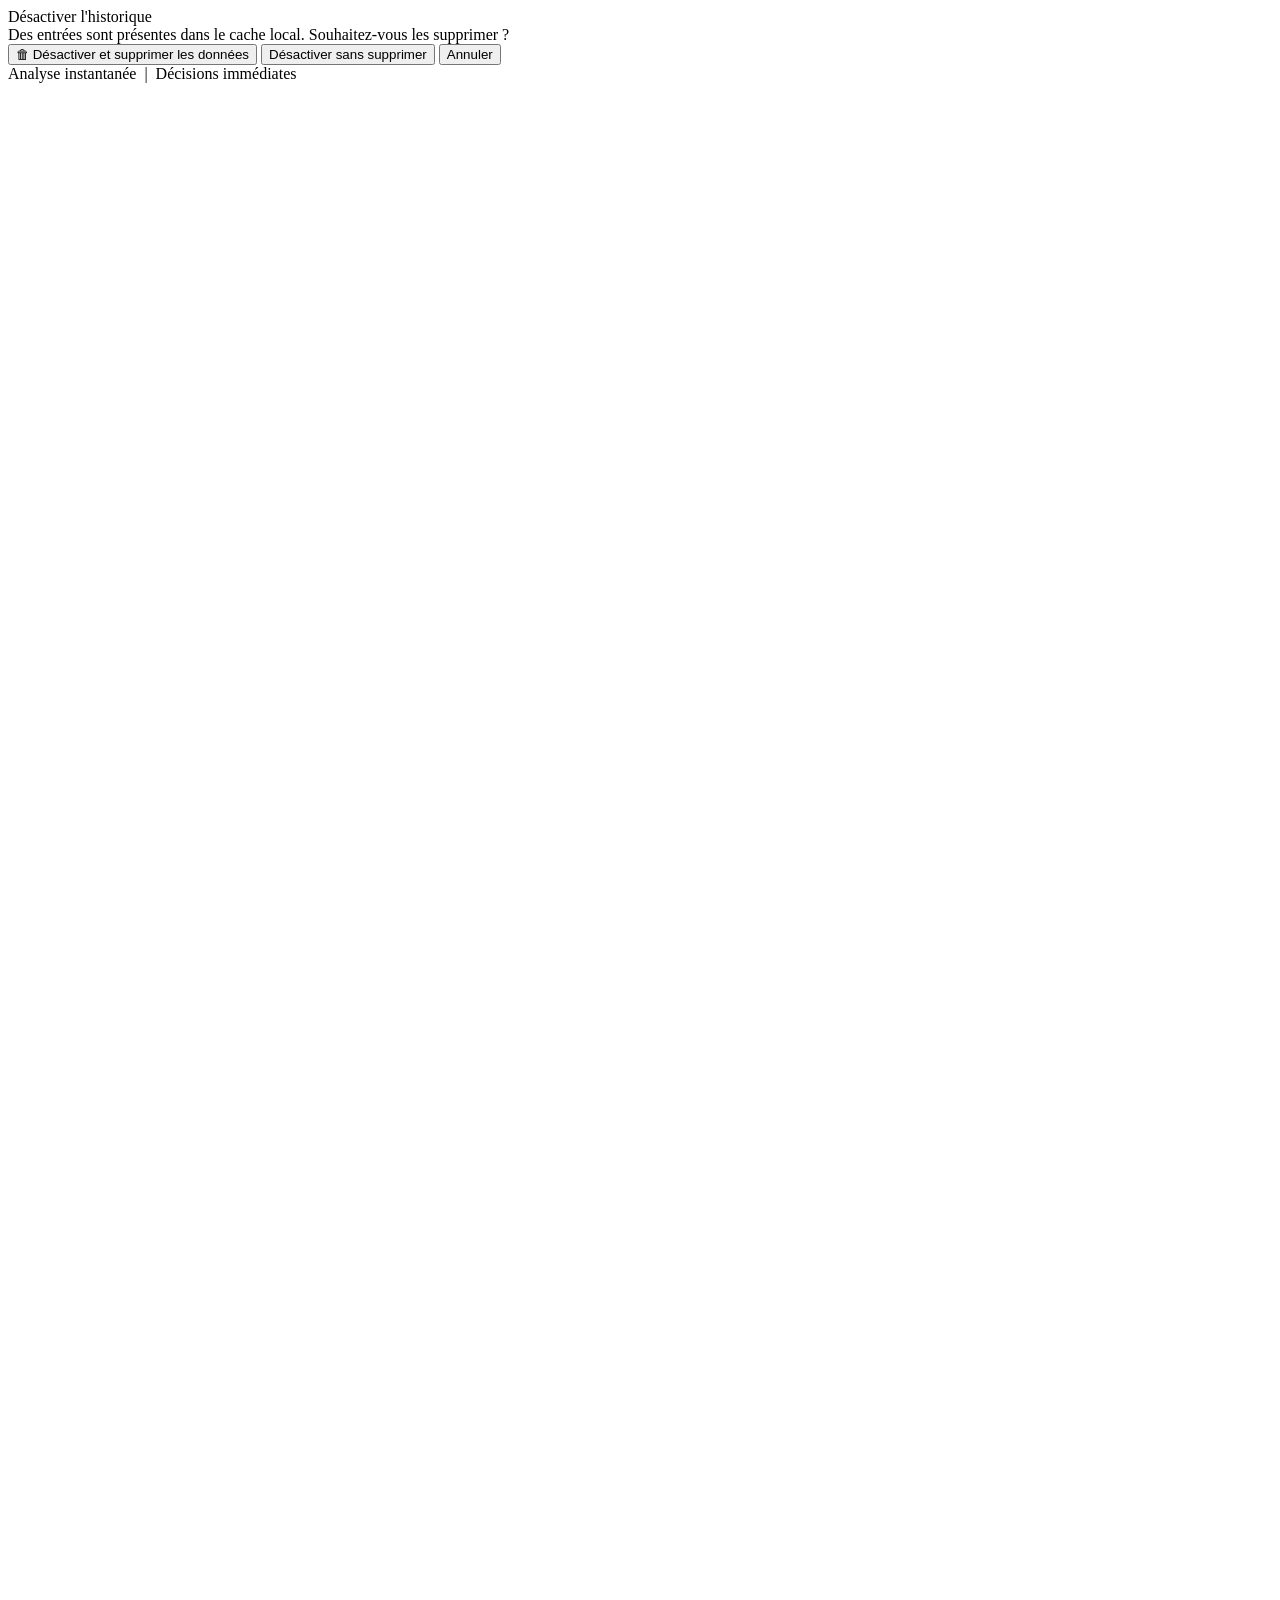
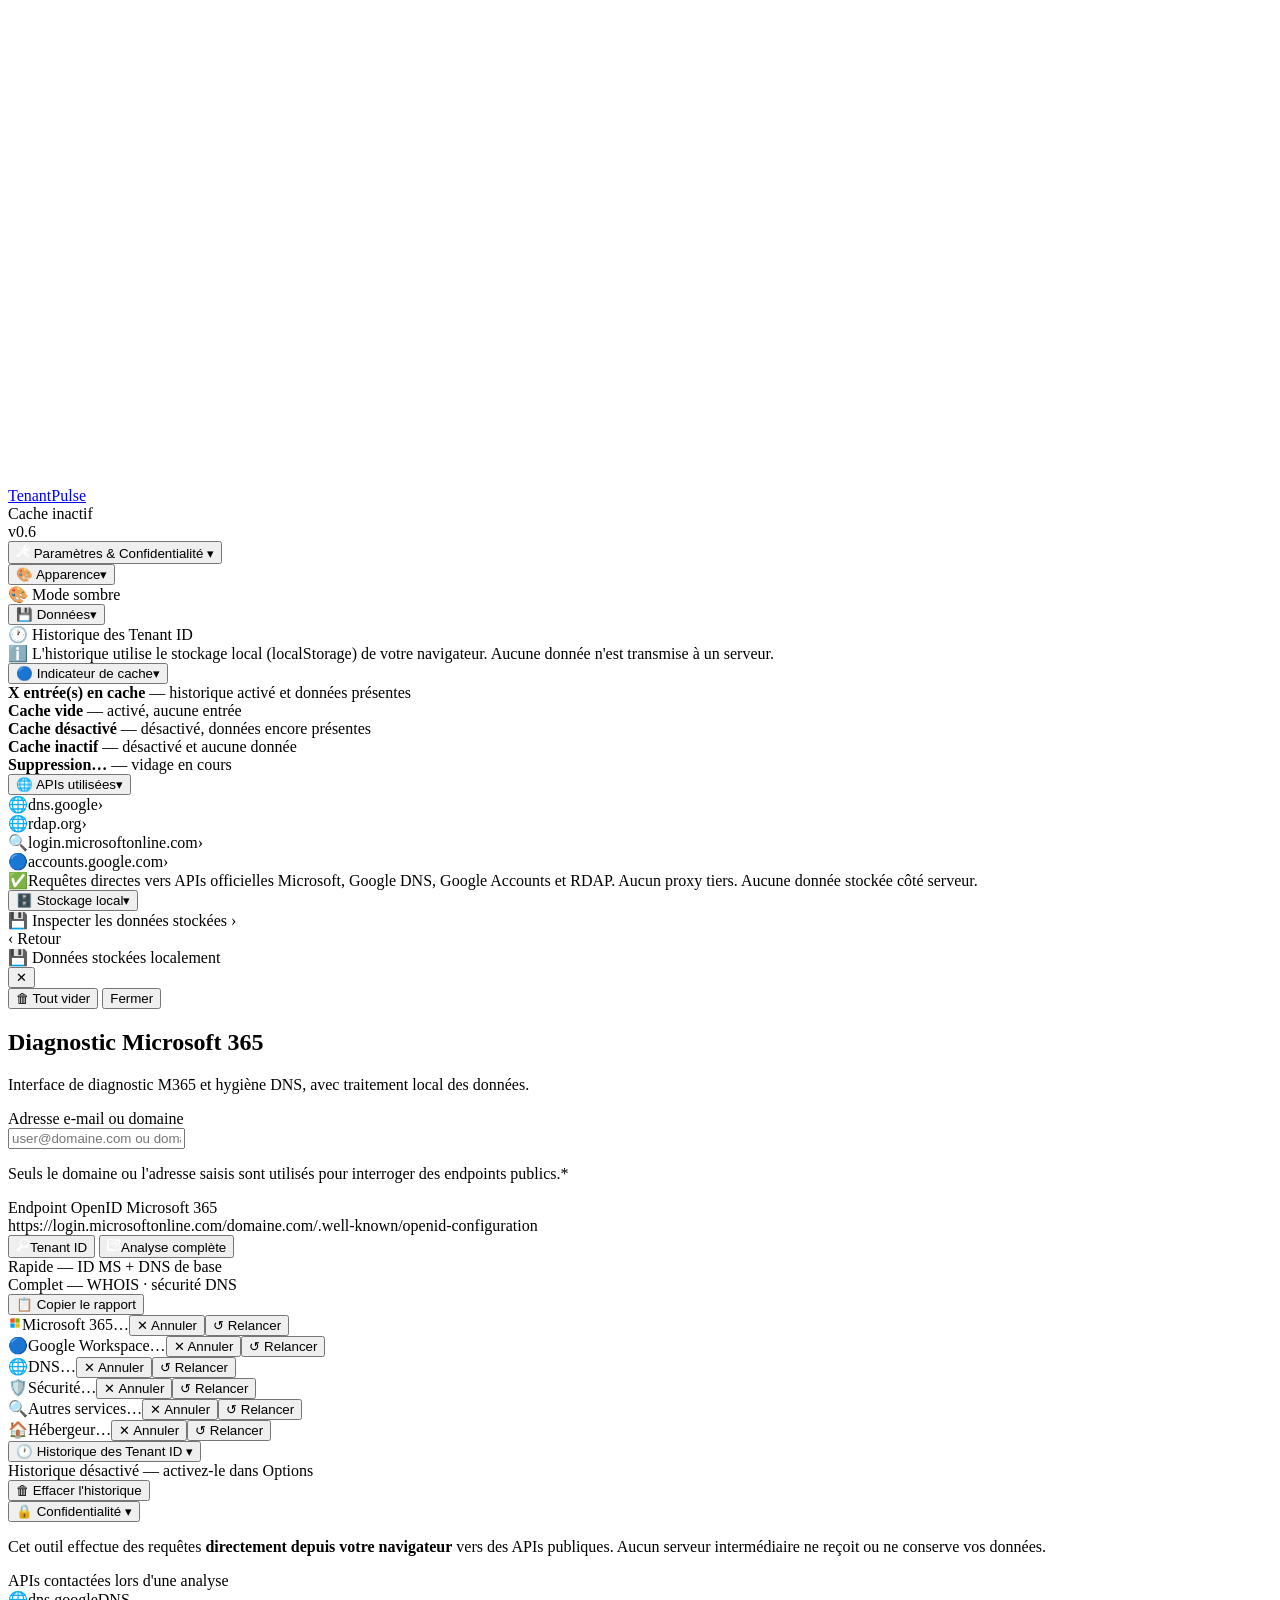
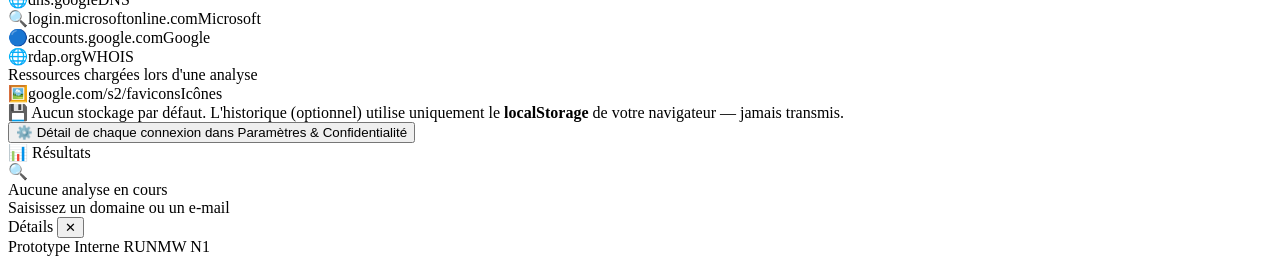
==== commit bb0f1bec: "Clarify CSP comments in index.html Updated Content Security Policy comments for clarity." ====
--- a/index.html
+++ b/index.html
@@ -5,12 +5,12 @@
 <meta name="viewport" content="width=device-width, initial-scale=1.0">
 <!--
   CSP : 'unsafe-inline' supprimé — le JS est externalisé dans tenantpulse.js.
-  script-src 'self' est actif : seuls les scripts chargés depuis la même origine sont autorisés.
+  script-src 'self' est actif : seuls les scripts chargés depuis la même origine sont autorisés. "https://rdap..." non intéroger à supprimer
 -->
 <meta http-equiv="Content-Security-Policy" content="
   default-src 'self';
   script-src 'self';
-  style-src 'self' 'unsafe-inline';
+  style-src 'self';
   img-src 'self' https://www.google.com data:;
   connect-src 'self'
     https://dns.google
@@ -49,449 +49,7 @@
 <title>TenantPulse — v0.6</title>
 <link rel="icon" type="image/png" href="assets/TP.png" id="favicon">
 
-<style>
-*,*::before,*::after{box-sizing:border-box;margin:0;padding:0}
-:root{
-  --font:'Inter',ui-sans-serif,system-ui,-apple-system,'Segoe UI Variable','Segoe UI',sans-serif;
-  --text-xs:clamp(.65rem,.62rem + .15vw,.72rem);
-  --text-sm:clamp(.72rem,.68rem + .2vw,.8rem);
-  --text-base:clamp(.8rem,.75rem + .2vw,.875rem);
-  --text-lg:clamp(.875rem,.82rem + .25vw,.95rem);
-  --text-xl:clamp(1rem,.92rem + .4vw,1.125rem);
-  --black:#000000;
-  --blue:#4B3FBE;
-  --blue-dark:#3730A3;
-  --ms:#0078d4;
-  --google:#4285F4;
-  --bg:#f4f5f9;
-  --surface:#ffffff;
-  --border:#e5e7eb;
-  --text:#1a1a2e;
-  --soft:#6b7280;
-  --muted:#9ca3af;
-  --row:#f7f8fc;
-  --acc-hover:#fafbff;
-  --step-bg:#f7f8fc;
-  --panel-w:420px;
-}
-[data-theme="dark"]{
-  --bg:#383630;
-  --surface:#2e2c2a;
-  --border:#4a4845;
-  --text:#f0ede8;
-  --soft:#b0ada8;
-  --muted:#7a7874;
-  --row:#333230;
-  --acc-hover:#333230;
-  --step-bg:#333230;
-}
-
-body{background:var(--bg);font-family:var(--font);font-size:var(--text-base);color:var(--text);min-height:100vh;display:flex;flex-direction:column;transition:background .25s,color .25s}
-
-.topbar{background:#121212!important;color:#fff;text-align:center;font-size:var(--text-sm);font-weight:400;padding:6px 20px;letter-spacing:.03em}
-nav{background:#4B3FBE!important;padding:0 24px;height:52px;display:flex;align-items:center;justify-content:space-between;position:sticky;top:0;z-index:300;box-shadow:0 2px 8px rgba(0,0,0,.15)}
-.nav-logo{display:flex;align-items:center;gap:8px;font-size:1rem;font-weight:500;color:#fff;text-decoration:none}
-.nav-logo .nav-logo-icon{font-size:22px;line-height:1}
-.nav-right{display:flex;align-items:center;gap:6px;position:relative}
-.nav-badge{font-size:var(--text-xs);font-weight:500;color:rgba(255,255,255,.85);background:rgba(255,255,255,.15);border:1.5px solid rgba(255,255,255,.3);padding:3px 9px;border-radius:20px;letter-spacing:.04em}
-
-.nav-dropdown{position:relative}
-.nav-drop-btn{background:rgba(255,255,255,.15);border:1.5px solid rgba(255,255,255,.3);border-radius:20px;padding:3px 10px 3px 8px;cursor:pointer;font-size:var(--text-sm);font-weight:500;color:#fff;font-family:var(--font);display:flex;align-items:center;gap:5px;transition:background .15s;white-space:nowrap}
-.nav-drop-btn:hover{background:rgba(255,255,255,.25)}
-.nav-drop-btn .drop-arrow{font-size:var(--text-xs);transition:transform .2s;display:inline-block}
-.nav-dropdown.open .drop-arrow{transform:rotate(180deg)}
-.drop-menu{position:absolute;right:0;top:calc(100% + 10px);background:var(--surface);border:1.5px solid var(--border);border-radius:12px;box-shadow:0 8px 32px rgba(0,0,0,.18);width:230px;max-height:calc(100vh - 80px);overflow-y:auto;display:none;z-index:500}
-.nav-dropdown.open .drop-menu{display:block;animation:dropIn .18s ease}
-@keyframes dropIn{from{opacity:0;transform:translateY(-6px)}to{opacity:1;transform:translateY(0)}}
-.drop-section-btn{width:100%;display:flex;align-items:center;justify-content:space-between;padding:8px 12px 5px;font-size:var(--text-xs);font-weight:700;text-transform:uppercase;letter-spacing:.12em;color:var(--muted);border:none;background:var(--row);cursor:pointer;border-bottom:1px solid var(--border);transition:background .15s}
-.drop-section-btn:hover{background:var(--acc-hover)}
-.drop-section-btn .ds-arrow{font-size:8px;transition:transform .2s;display:inline-block;opacity:.6}
-.drop-section-btn.open .ds-arrow{transform:rotate(180deg)}
-.drop-section-body{overflow:hidden;max-height:0;transition:max-height .25s ease,opacity .2s ease;opacity:0;pointer-events:none}
-.drop-section-body.open{max-height:500px;opacity:1;pointer-events:auto}
-.drop-toggle{display:flex;align-items:center;gap:10px;padding:10px 14px;cursor:pointer;transition:background .12s;border-bottom:1px solid var(--border);justify-content:space-between}
-.drop-toggle:hover{background:var(--row)}
-.drop-toggle-left{display:flex;align-items:center;gap:8px}
-.drop-toggle-icon{font-size:var(--text-lg);flex-shrink:0}
-.drop-toggle-label{font-size:var(--text-sm);font-weight:700;color:var(--text)}
-.drop-toggle-switch{width:32px;height:18px;background:var(--border);border-radius:9px;position:relative;transition:background .2s;flex-shrink:0}
-.drop-toggle-switch.on{background:var(--blue)}
-[data-theme="dark"] .drop-toggle-switch.on{background:#7c74f0}
-.drop-toggle-switch::after{content:'';position:absolute;top:2px;left:2px;width:14px;height:14px;border-radius:7px;background:#fff;transition:transform .2s;box-shadow:0 1px 3px rgba(0,0,0,.2)}
-.drop-toggle-switch.on::after{transform:translateX(14px)}
-.proxy-row{display:flex;align-items:center;gap:8px;padding:8px 14px;cursor:pointer;transition:background .12s;border-bottom:1px solid var(--border)}
-.proxy-row:last-child{border-bottom:none}
-.proxy-row:hover{background:var(--row)}
-.proxy-row-icon{font-size:var(--text-base);flex-shrink:0}
-.proxy-row-title{font-size:var(--text-sm);font-weight:500;color:var(--text);flex:1}
-.proxy-row-chev{font-size:var(--text-xs);color:var(--muted);flex-shrink:0}
-.proxy-detail-overlay{position:fixed;inset:0;z-index:600;pointer-events:none}
-.proxy-detail-overlay.open{pointer-events:auto}
-.proxy-detail-panel{position:absolute;background:var(--surface);border:1.5px solid var(--border);border-radius:12px;box-shadow:0 8px 32px rgba(0,0,0,.22);width:280px;padding:14px 16px;display:none;z-index:601}
-.proxy-detail-panel.open{display:block;animation:dropIn .15s ease}
-.proxy-detail-back{display:flex;align-items:center;gap:6px;font-size:var(--text-xs);font-weight:500;color:var(--blue);cursor:pointer;margin-bottom:10px;padding-bottom:8px;border-bottom:1px solid var(--border)}
-[data-theme="dark"] .proxy-detail-back{color:#a5b4fc}
-.proxy-detail-back:hover{opacity:.7}
-.proxy-detail-title{font-size:var(--text-base);font-weight:700;color:var(--text);margin-bottom:4px}
-.proxy-detail-desc{font-size:var(--text-xs);font-weight:400;color:var(--soft);line-height:1.55;margin-bottom:8px}
-.proxy-detail-url{font-size:var(--text-xs);font-family:'Courier New',monospace;color:var(--muted);background:var(--row);border:1px solid var(--border);border-radius:5px;padding:4px 7px;word-break:break-all}
-.drop-info-row{display:flex;align-items:flex-start;gap:8px;padding:9px 14px;font-size:var(--text-xs);font-weight:400;color:var(--soft);line-height:1.45;border-top:1px solid var(--border)}
-
-.app{flex:1;display:flex;min-height:0;overflow:hidden}
-
-.col-header{display:flex;align-items:center;gap:8px;padding-bottom:12px;border-bottom:1.5px solid var(--border);margin-bottom:4px;flex-shrink:0}
-.col-header-icon{font-size:var(--text-lg)}
-.col-header-title{font-size:var(--text-sm);font-weight:700;text-transform:uppercase;letter-spacing:.1em;color:var(--muted)}
-
-/* Colonne droite — masquée par défaut, visible quand .open */
-.detail-panel{width:0;flex-shrink:0;background:var(--surface);border-left:none;position:sticky;top:52px;height:calc(100vh - 52px);display:flex;flex-direction:column;transition:width .28s cubic-bezier(.4,0,.2,1),background .25s;overflow:hidden}
-.detail-panel.open{width:380px;border-left:1.5px solid var(--border)}
-.sidebar{width:300px;flex-shrink:0;background:var(--surface);border-right:1.5px solid var(--border);display:flex;flex-direction:column;position:sticky;top:52px;height:calc(100vh - 52px);overflow:hidden;transition:background .25s;z-index:10}
-.sb-head{padding:16px 18px 14px;border-bottom:1px solid var(--border);flex-shrink:0;background:var(--surface)}
-.sb-head h1{font-size:var(--text-lg);font-weight:700;color:var(--text);line-height:1.3;margin-bottom:3px}
-.sb-head h1 span{color:var(--blue)}
-[data-theme="dark"] .sb-head h1 span{color:#8b80f8}
-.sb-head p{font-size:var(--text-xs);color:var(--soft);font-weight:400;line-height:1.5}
-.sb-body{padding:14px 16px;flex:1;min-height:0;overflow-y:auto;overflow-x:hidden}
-
-
-.flabel{display:block;font-size:var(--text-xs);font-weight:700;color:var(--text);text-transform:uppercase;letter-spacing:.08em;margin-bottom:6px}
-.sb-privacy-note{font-size:var(--text-xs);font-weight:400;color:var(--muted);line-height:1.55;margin-top:-4px;margin-bottom:12px;padding:0 2px}
-.input-wrap{margin-bottom:12px;position:relative}
-.input-wrap input{width:100%;border:2px solid var(--blue);border-radius:10px;padding:11px 13px;font-family:var(--font);font-size:var(--text-base);font-weight:400;color:var(--text);outline:none;transition:border-color .2s,box-shadow .2s,background .25s;background:var(--surface);box-shadow:0 2px 8px rgba(75,63,190,.12)}
-.input-wrap input:focus{border-color:var(--blue);box-shadow:0 0 0 4px rgba(75,63,190,.18)}
-[data-theme="dark"] .input-wrap input{border-color:#7c74f0;box-shadow:0 2px 8px rgba(124,116,240,.18)}
-[data-theme="dark"] .input-wrap input:focus{box-shadow:0 0 0 4px rgba(124,116,240,.22)}
-input::placeholder{color:var(--muted);font-weight:500}
-.ep-preview{background:var(--row);border:1.5px solid var(--border);border-radius:7px;padding:8px 10px;font-size:var(--text-xs);font-weight:400;color:var(--soft);word-break:break-all;margin-bottom:14px;font-family:'Courier New',monospace;line-height:1.5;transition:background .25s}
-.ep-preview .domain{color:var(--blue);font-weight:500}
-[data-theme="dark"] .ep-preview .domain{color:#8b80f8}
-
-.btn-row{display:flex;gap:8px;margin-bottom:0}
-.btn-go{flex:1;padding:11px 0px;background:var(--blue);border:none;border-radius:9px;font-family:var(--font);font-size:var(--text-sm);font-weight:500;color:#fff;cursor:pointer;transition:background .2s,transform .1s,box-shadow .2s;display:flex;align-items:center;justify-content:center;gap:6px;box-shadow:0 4px 14px rgba(75,63,190,.35)}
-.btn-go:hover{background:var(--blue-dark);box-shadow:0 6px 20px rgba(75,63,190,.45)}
-.btn-go:active{transform:scale(.99)}
-.btn-go:disabled{opacity:.55;cursor:not-allowed;box-shadow:none}
-.btn-full-analysis{flex:1;padding:11px 8px;background:#121212;border:none;border-radius:9px;font-family:var(--font);font-size:var(--text-sm);font-weight:500;color:#fff;cursor:pointer;transition:background .2s,transform .1s,box-shadow .2s;display:flex;align-items:center;justify-content:center;gap:6px;box-shadow:0 4px 14px rgba(0,0,0,.35)}
-.btn-full-analysis:hover{background:#2c2c2c;box-shadow:0 6px 20px rgba(0,0,0,.45)}
-.btn-full-analysis:active{transform:scale(.99)}
-.btn-full-analysis:disabled{opacity:.55;cursor:not-allowed;box-shadow:none}
-
-.btn-hints{display:flex;gap:8px;margin-top:5px;margin-bottom:12px}
-.btn-hint{flex:1;font-size:var(--text-xs);font-weight:400;color:var(--muted);text-align:center;line-height:1.4}
-
-.spinner{display:none;width:13px;height:13px;border:2.5px solid rgba(255,255,255,.3);border-top-color:#fff;border-radius:50%;animation:spin .7s linear infinite}
-.spinner-blue{display:none;width:13px;height:13px;border:2.5px solid rgba(75,63,190,.2);border-top-color:var(--blue);border-radius:50%;animation:spin .7s linear infinite}
-[data-theme="dark"] .spinner-blue{border-color:rgba(139,128,248,.2);border-top-color:#8b80f8}
-@keyframes spin{to{transform:rotate(360deg)}}
-
-.btn-export{width:100%;padding:9px;background:transparent;border:2px solid var(--border);border-radius:9px;font-family:var(--font);font-size:var(--text-sm);font-weight:500;color:var(--soft);cursor:pointer;display:none;align-items:center;justify-content:center;gap:6px;transition:all .2s;margin-top:8px}
-.btn-export:hover{border-color:var(--black);color:var(--black)}
-.btn-export.visible{display:flex}
-
-.btn-trigger-full{width:100%;padding:10px;background:transparent;border:2px dashed var(--blue);border-radius:9px;font-family:var(--font);font-size:var(--text-sm);font-weight:500;color:var(--blue);cursor:pointer;display:flex;align-items:center;justify-content:center;gap:8px;transition:all .2s;margin-top:0}
-.btn-trigger-full:hover{background:var(--blue);color:#fff;border-style:solid}
-[data-theme="dark"] .btn-trigger-full{border-color:#8b80f8;color:#8b80f8}
-[data-theme="dark"] .btn-trigger-full:hover{background:#8b80f8;color:#fff}
-.btn-trigger-full .stf-spinner{display:none;width:13px;height:13px;border:2.5px solid rgba(255,255,255,.3);border-top-color:#fff;border-radius:50%;animation:spin .7s linear infinite}
-.btn-trigger-full.running{background:var(--blue);color:#fff;border-style:solid;cursor:not-allowed;opacity:.75}
-.btn-trigger-full.running .stf-spinner{display:inline-block}
-.btn-trigger-full.done{border-style:solid;border-color:#16a34a;color:#15803d;cursor:default}
-[data-theme="dark"] .btn-trigger-full.done{border-color:#4a7c4a;color:#86efac}
-
-.prog-list{margin-top:12px;display:none;flex-direction:column;gap:4px}
-.p-step{display:flex;align-items:center;gap:7px;font-size:var(--text-xs);font-weight:500;color:var(--soft);padding:5px 8px 5px 10px;border-radius:6px;background:var(--step-bg);border:1.5px solid var(--border);transition:all .2s;position:relative}
-.p-step.active{color:var(--blue);border-color:#c7d2fe;background:#eef2ff}
-.p-step.done{color:#16a34a;border-color:#bbf7d0;background:#f0fdf4}
-.p-step.fail{color:var(--muted);text-decoration:line-through;opacity:.6}
-.p-step.timeout{color:#dc2626;border-color:#fecdd3;background:#fff1f2}
-[data-theme="dark"] .p-step.active{background:#2a2860;border-color:#5b52cc;color:#a5b4fc}
-[data-theme="dark"] .p-step.done{background:#1a2e1a;border-color:#4a7c4a;color:#86efac}
-[data-theme="dark"] .p-step.timeout{background:#2d1515;border-color:#7f1d1d;color:#fca5a5}
-.p-step-icon{font-size:var(--text-sm);flex-shrink:0;display:flex;align-items:center;width:18px}
-.p-step-label{flex:1;min-width:0}
-.p-step-cancel{display:none;margin-left:auto;background:rgba(220,38,38,.12);border:1px solid rgba(220,38,38,.25);color:#dc2626;border-radius:4px;font-size:var(--text-xs);font-weight:500;font-family:var(--font);padding:1px 6px;cursor:pointer;flex-shrink:0;transition:all .15s;line-height:1.5}
-.p-step-cancel:hover{background:rgba(220,38,38,.22)}
-[data-theme="dark"] .p-step-cancel{background:rgba(252,165,165,.1);border-color:rgba(252,165,165,.25);color:#fca5a5}
-.p-step.active .p-step-cancel{display:inline-flex;align-items:center}
-.p-step-retry{display:none;margin-left:auto;background:rgba(75,63,190,.1);border:1px solid rgba(75,63,190,.3);color:var(--blue);border-radius:4px;font-size:var(--text-xs);font-weight:500;font-family:var(--font);padding:1px 6px;cursor:pointer;flex-shrink:0;transition:all .15s;line-height:1.5}
-.p-step-retry:hover{background:rgba(75,63,190,.2)}
-[data-theme="dark"] .p-step-retry{background:rgba(139,128,248,.1);border-color:rgba(139,128,248,.3);color:#a5b4fc}
-.p-step.timeout .p-step-retry{display:inline-flex;align-items:center}
-.err-box{margin-top:10px;background:#fff1f2;border:1.5px solid #fecdd3;border-radius:7px;padding:9px 12px;font-size:var(--text-sm);font-weight:500;color:#dc2626;display:none}
-[data-theme="dark"] .err-box{background:#2d1515;border-color:#7f1d1d;color:#fca5a5}
-
-.hero-partner-btn{display:inline-flex;align-items:center;gap:6px;background:rgba(255,255,255,.1);border:1.5px solid rgba(255,255,255,.28);border-radius:6px;color:rgba(255,255,255,.85);font-size:var(--text-xs);font-weight:500;font-family:var(--font);padding:4px 11px;cursor:pointer;white-space:nowrap;transition:all .15s;text-decoration:none;margin-top:8px}
-.hero-partner-btn:hover{background:rgba(255,255,255,.2);border-color:rgba(255,255,255,.5);color:#fff}
-.hero-actions{display:flex;flex-wrap:wrap;gap:6px;margin-top:8px}
-
-.center{flex:1;padding:20px 18px;overflow-y:auto;display:flex;flex-direction:column;gap:14px;height:calc(100vh - 52px);min-width:0}
-.empty-state{flex:1;display:flex;flex-direction:column;align-items:center;justify-content:center;gap:10px;opacity:.3;padding:60px 0}
-.empty-state-icon{font-size:44px}
-.empty-state-title{font-size:var(--text-lg);font-weight:500;color:var(--text)}
-.empty-state-sub{font-size:var(--text-sm);font-weight:400;color:var(--soft)}
-.tenant-hero{background:#121212;border-radius:14px;padding:22px 26px 18px;position:relative;overflow:hidden;box-shadow:0 1px 10px rgba(0,0,0,.35);cursor:default}
-.tenant-hero::after{content:'';position:absolute;right:35px;top:50%;transform:translateY(-50%);width:80px;height:80px;opacity:.08;pointer-events:none;background:url('assets/MicrosoftN.png') center/contain no-repeat}
-.hero-label{font-size:var(--text-xs);font-weight:500;text-transform:uppercase;letter-spacing:.18em;color:rgba(255,255,255,.55);margin-bottom:8px;display:flex;align-items:center;gap:5px}
-.ms-logo-inline{width:14px;height:14px;object-fit:contain;display:inline-block;vertical-align:middle;flex-shrink:0}
-.hero-guid{font-size:var(--text-xl);font-weight:500;color:#fff;word-break:break-all;letter-spacing:.015em;display:flex;align-items:center;gap:12px;flex-wrap:wrap;text-shadow:0 1px 6px rgba(0,0,0,.18);margin-bottom:6px}
-.hero-copy-btn{background:rgba(255,255,255,.14);border:1.5px solid rgba(255,255,255,.32);border-radius:6px;color:#fff;font-size:var(--text-xs);font-weight:500;font-family:var(--font);padding:4px 12px;cursor:pointer;white-space:nowrap;transition:all .15s;flex-shrink:0}
-.hero-copy-btn:hover{background:rgba(255,255,255,.26)}
-.hero-copy-btn.copied{background:rgba(22,163,74,.28);border-color:#86efac;color:#86efac}
-.hero-domain{font-size:var(--text-sm);font-weight:500;color:rgba(255,255,255,.45);letter-spacing:.03em}
-.hero-none{font-size:var(--text-base);font-weight:500;color:rgba(255,255,255,.55);font-style:italic;margin-bottom:6px}
-.confidence-badge{display:inline-flex;align-items:center;gap:4px;background:rgba(255,255,255,.15);border:1.5px solid rgba(255,255,255,.3);border-radius:20px;padding:3px 10px;font-size:var(--text-xs);font-weight:500;color:rgba(255,255,255,.9);margin-left:8px}
-.confidence-badge.high{background:rgba(34,197,94,.2);border-color:rgba(34,197,94,.4)}
-.confidence-badge.medium{background:rgba(251,191,36,.2);border-color:rgba(251,191,36,.4)}
-.confidence-badge.low{background:rgba(239,68,68,.2);border-color:rgba(239,68,68,.4)}
-.conf-info-btn{display:inline-flex;align-items:center;justify-content:center;width:14px;height:14px;border-radius:50%;border:1.5px solid rgba(255,255,255,.5);background:transparent;color:rgba(255,255,255,.75);font-size:9px;font-weight:700;font-family:var(--font);cursor:pointer;flex-shrink:0;line-height:1;padding:0;transition:background .15s,border-color .15s;user-select:none;margin-left:2px}
-.conf-info-btn:hover{background:rgba(255,255,255,.15);border-color:rgba(255,255,255,.9)}
-.conf-tooltip{position:fixed;z-index:900;background:#1a1a2e;border:1.5px solid rgba(255,255,255,.18);border-radius:10px;padding:12px 14px;width:240px;box-shadow:0 8px 28px rgba(0,0,0,.45);display:none;pointer-events:none}
-.conf-tooltip.visible{display:block;animation:dropIn .15s ease}
-.conf-tooltip-title{font-size:var(--text-xs);font-weight:700;color:#fff;margin-bottom:8px;letter-spacing:.03em}
-.conf-tooltip-row{display:flex;align-items:center;justify-content:space-between;padding:4px 0;border-bottom:1px solid rgba(255,255,255,.08);font-size:var(--text-xs);font-weight:500}
-.conf-tooltip-row:last-child{border-bottom:none}
-.conf-tooltip-label{color:rgba(255,255,255,.6)}
-.conf-tooltip-val{font-weight:700;color:#fff;font-size:var(--text-xs)}
-.dup-alert{display:flex;align-items:flex-start;gap:9px;margin-top:12px;padding:10px 12px;border-radius:8px}
-.dup-alert.warn{background:rgba(251,191,36,.16);border:1.5px solid rgba(251,191,36,.45)}
-.dup-alert.ok{background:rgba(34,197,94,.12);border:1.5px solid rgba(34,197,94,.3)}
-.dup-alert.info{background:rgba(56,189,248,.12);border:1.5px solid rgba(56,189,248,.4)}
-.dup-icon{font-size:var(--text-base);flex-shrink:0;margin-top:1px}
-.dup-body{flex:1}
-.dup-title{font-size:var(--text-sm);font-weight:500;margin-bottom:2px}
-.dup-alert.warn .dup-title{color:#fef3c7}
-.dup-alert.ok .dup-title{color:#bbf7d0}
-.dup-alert.info .dup-title{color:#bae6fd}
-.dup-desc{font-size:var(--text-xs);font-weight:400;color:rgba(255,255,255,.6);line-height:1.5}
-
-.pills-block{display:flex;flex-direction:column;gap:6px}
-.pills-label{font-size:var(--text-xs);font-weight:500;text-transform:uppercase;letter-spacing:.1em;color:var(--muted);display:flex;align-items:center;gap:8px}
-.pills-row{display:flex;flex-wrap:wrap;gap:5px}
-.pills-row.collapsed{flex-wrap:nowrap;overflow:hidden;mask-image:linear-gradient(to right,#000 80%,transparent 100%);-webkit-mask-image:linear-gradient(to right,#000 80%,transparent 100%)}
-.pills-toggle{margin-left:auto;background:var(--row);border:1px solid var(--border);color:var(--text);font-family:var(--font);font-size:var(--text-xs);font-weight:500;text-transform:uppercase;letter-spacing:.08em;padding:2px 8px;border-radius:12px;cursor:pointer;transition:background .15s}
-.pills-toggle:hover{background:var(--acc-hover)}
-.pill{display:inline-flex;align-items:center;gap:4px;font-size:var(--text-xs);font-weight:500;padding:3px 9px;border-radius:20px;border:1.5px solid;white-space:nowrap}
-.pill.on{background:#f0fdf4;color:#15803d;border-color:#bbf7d0}
-.pill.off{background:var(--row);color:var(--muted);border-color:var(--border);font-weight:400}
-[data-theme="dark"] .pill.on{background:#1a2e1a;color:#86efac;border-color:#4a7c4a}
-.svc-logo{width:14px;height:14px;object-fit:contain;display:inline-block;vertical-align:middle;border-radius:3px}
-
-.result-card{background:var(--surface);border:1.5px solid var(--border);border-radius:11px;overflow:hidden;cursor:pointer;transition:border-color .2s,box-shadow .2s,background .25s;user-select:none}
-.result-card:hover{border-color:#c7d2fe;box-shadow:0 2px 12px rgba(75,63,190,.1)}
-.result-card.selected{border-color:var(--blue);box-shadow:0 0 0 2px rgba(75,63,190,.2)}
-.result-card.sel-google{border-color:var(--google);box-shadow:0 0 0 2px rgba(66,133,244,.2)}
-.result-card.sel-health{border-color:#10b981;box-shadow:0 0 0 2px rgba(16,185,129,.2)}
-.result-card.sel-host{border-color:#ec4899;box-shadow:0 0 0 2px rgba(236,72,153,.2)}
-.result-card.sel-dns{border-color:#6b7280;box-shadow:0 0 0 2px rgba(107,114,128,.2)}
-.card-row{display:flex;align-items:center;justify-content:space-between;padding:12px 14px;gap:10px}
-.card-left{display:flex;align-items:center;gap:10px;flex:1;min-width:0}
-.card-icon-wrap{width:34px;height:34px;border-radius:8px;display:flex;align-items:center;justify-content:center;flex-shrink:0;font-size:var(--text-xl)}
-.card-icon-wrap.ms-clr{background:#eff6ff}
-.card-icon-wrap.gg-clr{background:#fef9c3}
-.card-icon-wrap.hl-clr{background:#f0fdf4}
-.card-icon-wrap.hs-clr{background:#fce7f3}
-.card-icon-wrap.dn-clr{background:#f9fafb}
-[data-theme="dark"] .card-icon-wrap.ms-clr{background:#1a2040}
-[data-theme="dark"] .card-icon-wrap.gg-clr{background:#1e1a00}
-[data-theme="dark"] .card-icon-wrap.hl-clr{background:#0d1f0d}
-[data-theme="dark"] .card-icon-wrap.hs-clr{background:#1f0d14}
-[data-theme="dark"] .card-icon-wrap.dn-clr{background:var(--row)}
-.card-title{font-size:var(--text-base);font-weight:700;color:var(--text)}
-.card-sub{font-size:var(--text-xs);font-weight:400;color:var(--soft);margin-top:1px}
-.card-badge{font-size:var(--text-xs);font-weight:500;padding:2px 8px;border-radius:20px;white-space:nowrap;flex-shrink:0}
-.card-badge.ms-b{background:#e0e7ff;color:var(--blue)}
-.card-badge.gg-b{background:#fef3c7;color:#b45309}
-.card-badge.hl-b{background:#dcfce7;color:#15803d}
-.card-badge.hs-b{background:#fce7f3;color:#be185d}
-.card-badge.dn-b{background:var(--row);color:var(--soft);border:1px solid var(--border)}
-[data-theme="dark"] .card-badge.ms-b{background:#2a2860;color:#a5b4fc}
-[data-theme="dark"] .card-badge.gg-b{background:#2a2010;color:#fcd34d}
-[data-theme="dark"] .card-badge.hl-b{background:#1a2e1a;color:#86efac}
-[data-theme="dark"] .card-badge.hs-b{background:#2d1520;color:#f9a8d4}
-[data-theme="dark"] .card-badge.dn-b{background:var(--row);color:var(--soft)}
-.card-chevron{font-size:var(--text-xs);color:var(--muted);transition:transform .2s}
-.result-card.selected .card-chevron,.result-card.sel-google .card-chevron,.result-card.sel-health .card-chevron,.result-card.sel-host .card-chevron,.result-card.sel-dns .card-chevron{transform:rotate(90deg)}
-
-.detail-panel{width:380px;flex-shrink:0;overflow:hidden;background:var(--surface);border-left:1.5px solid var(--border);position:sticky;top:52px;height:calc(100vh - 52px);display:flex;flex-direction:column;transition:width .28s cubic-bezier(.4,0,.2,1),background .25s;--panel-w:380px}
-.detail-panel.open{width:380px}
-.detail-panel:not(.open){width:0;border-left:none}
-.panel-head{padding:14px 16px 12px;border-bottom:1px solid var(--border);display:flex;align-items:center;justify-content:space-between;gap:10px;flex-shrink:0}
-.panel-title{font-size:var(--text-base);font-weight:700;color:var(--text);white-space:nowrap;overflow:hidden;text-overflow:ellipsis}
-.panel-close{background:none;border:none;cursor:pointer;font-size:var(--text-xl);color:var(--muted);padding:2px 6px;border-radius:5px;transition:background .15s}
-.panel-close:hover{background:var(--row)}
-.panel-body{flex:1;overflow-y:auto;padding:14px 16px 20px;display:flex;flex-direction:column;gap:10px;min-width:0}
-
-.d-row{background:var(--row);border:1.5px solid var(--border);border-radius:7px;padding:9px 11px;transition:background .25s}
-.d-row.hi-google{border-color:#bfdbfe;background:#fffbeb}
-[data-theme="dark"] .d-row.hi-google{background:#1e1a00;border-color:#92781a}
-.d-label{font-size:var(--text-xs);font-weight:500;color:var(--soft);text-transform:uppercase;letter-spacing:.09em;margin-bottom:3px}
-.d-value{font-size:var(--text-sm);font-weight:500;color:var(--text);word-break:break-all;display:flex;align-items:center;gap:8px;flex-wrap:wrap}
-.copy-btn{background:var(--surface);border:1.5px solid var(--border);border-radius:5px;color:var(--soft);font-size:var(--text-xs);font-weight:500;font-family:var(--font);padding:2px 7px;cursor:pointer;white-space:nowrap;transition:all .15s;flex-shrink:0}
-.copy-btn:hover{border-color:var(--black);color:var(--black)}
-.copy-btn.copied{border-color:#16a34a;color:#16a34a}
-.dkim-detail{background:var(--row);border:1.5px solid var(--border);border-radius:7px;padding:9px 11px;margin-top:4px}
-.dkim-detail-head{display:flex;align-items:center;justify-content:space-between;margin-bottom:4px}
-.dkim-sel-badge{font-size:var(--text-xs);font-weight:500;padding:2px 7px;border-radius:20px;background:#f0fdf4;color:#15803d;border:1px solid #bbf7d0}
-.dkim-sel-badge.absent{background:var(--row);color:var(--muted);border-color:var(--border)}
-[data-theme="dark"] .dkim-sel-badge{background:#1a2e1a;color:#86efac;border-color:#4a7c4a}
-[data-theme="dark"] .dkim-sel-badge.absent{background:var(--row);color:var(--muted)}
-.dkim-val{font-size:var(--text-xs);font-weight:400;color:var(--soft);word-break:break-all;font-family:'Courier New',monospace;line-height:1.4}
-
-.host-summary{display:flex;align-items:center;gap:12px;padding:12px 13px;border-radius:9px;background:var(--row);border:1.5px solid var(--border)}
-.host-logo{width:36px;height:36px;border-radius:8px;background:linear-gradient(135deg,#f9a8d4,#c084fc);display:flex;align-items:center;justify-content:center;font-size:var(--text-xl);flex-shrink:0}
-.host-name{font-size:var(--text-base);font-weight:700;color:var(--text)}
-.host-sub{font-size:var(--text-xs);font-weight:400;color:var(--soft);margin-top:2px}
-
-.score-block{display:flex;align-items:center;gap:14px;padding:12px 13px;border-radius:9px;border:1.5px solid var(--border);margin-bottom:2px}
-.score-ring{position:relative;width:52px;height:52px;flex-shrink:0}
-.score-ring svg{width:52px;height:52px;transform:rotate(-90deg)}
-.score-ring .trk{fill:none;stroke:var(--border);stroke-width:5}
-.score-ring .fll{fill:none;stroke-width:5;stroke-linecap:round;transition:stroke-dashoffset .9s ease}
-.score-ring .lbl{position:absolute;top:50%;left:50%;transform:translate(-50%,-50%);font-size:var(--text-sm);font-weight:500;color:#FFFFFF}
-.score-info{flex:1}
-.score-title{font-size:var(--text-base);font-weight:700;margin-bottom:2px}
-.score-desc{font-size:var(--text-xs);font-weight:400;color:var(--soft);line-height:1.4}
-.hc-list{display:flex;flex-direction:column;gap:6px}
-.hc-item{display:flex;align-items:flex-start;gap:8px;padding:9px 11px;border-radius:7px;border:1.5px solid}
-.hc-item.ok{background:#f0fdf4;border-color:#bbf7d0}
-.hc-item.warn{background:#fffbeb;border-color:#fde68a}
-.hc-item.error{background:#fff1f2;border-color:#fecdd3}
-.hc-item.info{background:#f0f9ff;border-color:#bae6fd}
-[data-theme="dark"] .hc-item.ok{background:#1a2e1a;border-color:#4a7c4a}
-[data-theme="dark"] .hc-item.warn{background:#2a2010;border-color:#92781a}
-[data-theme="dark"] .hc-item.error{background:#2d1515;border-color:#7f1d1d}
-[data-theme="dark"] .hc-item.info{background:#0d2030;border-color:#1e5a7a}
-.hc-icon{font-size:var(--text-base);flex-shrink:0;margin-top:1px}
-.hc-body{flex:1;min-width:0}
-.hc-title{font-size:var(--text-sm);font-weight:700;margin-bottom:2px}
-.hc-item.ok .hc-title{color:#15803d}
-.hc-item.warn .hc-title{color:#b45309}
-.hc-item.error .hc-title{color:#dc2626}
-.hc-item.info .hc-title{color:#0369a1}
-[data-theme="dark"] .hc-item.ok .hc-title{color:#86efac}
-[data-theme="dark"] .hc-item.warn .hc-title{color:#fcd34d}
-[data-theme="dark"] .hc-item.error .hc-title{color:#fca5a5}
-[data-theme="dark"] .hc-item.info .hc-title{color:#7dd3fc}
-.hc-desc{font-size:var(--text-xs);font-weight:400;color:var(--soft);line-height:1.5;word-break:break-all}
-.ext-link{display:flex;align-items:center;gap:7px;padding:9px 11px;background:var(--row);border:1.5px solid #c7d2fe;border-radius:7px;font-size:var(--text-xs);font-weight:500;color:var(--blue);text-decoration:none;transition:background .15s}
-.ext-link:hover{background:#eef2ff}
-[data-theme="dark"] .ext-link{border-color:#3a3580;color:#a5b4fc}
-[data-theme="dark"] .ext-link:hover{background:#2a2860}
-.panel-section-title{font-size:var(--text-xs);font-weight:700;text-transform:uppercase;letter-spacing:.1em;color:var(--muted);margin-top:4px;margin-bottom:-2px}
-
-footer{background:var(--surface);border-top:1px solid var(--border);padding:10px 24px;display:flex;align-items:center;justify-content:center;transition:background .25s}
-.powered{font-size:var(--text-sm);font-weight:500;color:var(--soft)}
-.powered span{color:var(--blue);font-weight:500}
-
-.msa-check-block{margin-top:12px;border-top:1px solid var(--border);padding-top:10px}
-.collapsible-btn{width:100%;background:var(--row);border:1.5px solid var(--border);border-radius:9px;padding:9px 13px;font-family:var(--font);font-size:var(--text-sm);font-weight:500;color:var(--text);cursor:pointer;display:flex;align-items:center;justify-content:space-between;transition:all .15s;text-align:left}
-.collapsible-btn:hover{border-color:var(--blue);background:var(--acc-hover)}
-[data-theme="dark"] .collapsible-btn:hover{border-color:#5b52cc}
-.coll-arrow{font-size:var(--text-xs);color:var(--muted);transition:transform .22s;display:inline-block}
-.coll-arrow.open{transform:rotate(180deg)}
-.collapsible-body{overflow:hidden;max-height:0;transition:max-height .3s ease,opacity .25s ease;opacity:0;pointer-events:none}
-.collapsible-body.open{max-height:1200px;opacity:1;pointer-events:auto;margin-top:10px}
-
-.btn-msa{width:100%;padding:10px;background:transparent;border:2px solid var(--ms);border-radius:9px;font-family:var(--font);font-size:var(--text-base);font-weight:500;color:var(--ms);cursor:pointer;display:flex;align-items:center;justify-content:center;gap:7px;transition:all .2s;text-decoration:none}
-.btn-msa:hover{background:var(--ms);color:#fff}
-[data-theme="dark"] .btn-msa{border-color:#3b82f6;color:#3b82f6}
-[data-theme="dark"] .btn-msa:hover{background:#3b82f6;color:#fff}
-.msa-procedure{margin-top:10px;background:var(--row);border:1.5px solid var(--border);border-radius:8px;padding:10px 12px;display:flex;flex-direction:column;gap:7px}
-.msa-step{display:flex;align-items:flex-start;gap:8px;font-size:var(--text-xs);font-weight:400;color:var(--soft);line-height:1.5}
-.msa-step-num{width:18px;height:18px;border-radius:50%;background:var(--blue);color:#fff;font-size:var(--text-xs);font-weight:500;display:flex;align-items:center;justify-content:center;flex-shrink:0;margin-top:1px}
-.msa-result{display:flex;flex-direction:column;gap:4px;margin-top:2px}
-.msa-result-row{display:flex;align-items:flex-start;gap:6px;font-size:var(--text-xs);font-weight:500;padding:5px 8px;border-radius:6px;border:1.5px solid}
-.msa-result-row.ok{background:#f0fdf4;border-color:#bbf7d0;color:#15803d}
-.msa-result-row.warn{background:#fffbeb;border-color:#fde68a;color:#b45309}
-.msa-result-row.err{background:#fff1f2;border-color:#fecdd3;color:#dc2626}
-[data-theme="dark"] .msa-result-row.ok{background:#1a2e1a;border-color:#4a7c4a;color:#86efac}
-[data-theme="dark"] .msa-result-row.warn{background:#2a2010;border-color:#92781a;color:#fcd34d}
-[data-theme="dark"] .msa-result-row.err{background:#2d1515;border-color:#7f1d1d;color:#fca5a5}
-
-.history-empty{font-size:var(--text-xs);font-weight:400;color:var(--muted);text-align:center;padding:10px 0;font-style:italic}
-.history-item{display:flex;align-items:center;gap:8px;padding:7px 10px;border-radius:7px;border:1.5px solid var(--border);background:var(--row);margin-bottom:5px;cursor:pointer;transition:all .15s;position:relative}
-.history-item:hover{border-color:#c7d2fe;background:var(--acc-hover)}
-.history-item-domain{font-size:var(--text-sm);font-weight:700;color:var(--text);flex:1;overflow:hidden;text-overflow:ellipsis;white-space:nowrap}
-.history-item-guid{font-size:var(--text-xs);font-weight:400;color:var(--muted);font-family:'Courier New',monospace;overflow:hidden;text-overflow:ellipsis;white-space:nowrap;max-width:140px}
-.history-item-copy{background:var(--surface);border:1.5px solid var(--border);border-radius:5px;color:var(--soft);font-size:var(--text-xs);font-weight:500;font-family:var(--font);padding:2px 6px;cursor:pointer;white-space:nowrap;transition:all .15s;flex-shrink:0}
-.history-item-copy:hover{border-color:var(--black);color:var(--black)}
-.history-item-copy.copied{border-color:#16a34a;color:#16a34a}
-.history-item-time{font-size:var(--text-xs);font-weight:400;color:var(--muted);flex-shrink:0}
-.history-item-icon{font-size:var(--text-base);flex-shrink:0;display:flex;align-items:center;width:16px}
-.btn-clear-history{width:100%;margin-top:4px;padding:6px;background:transparent;border:1.5px solid var(--border);border-radius:7px;font-family:var(--font);font-size:var(--text-xs);font-weight:500;color:var(--muted);cursor:pointer;transition:all .15s}
-.btn-clear-history:hover{border-color:#fecdd3;color:#dc2626}
-[data-theme="dark"] .btn-clear-history:hover{border-color:#7f1d1d;color:#fca5a5}
-
-.privacy-block{margin-top:0;border-top:1px solid var(--border);padding-top:10px}.privacy-body{display:flex;flex-direction:column;gap:8px;padding-top:2px}
-.privacy-intro{font-size:var(--text-xs);font-weight:400;color:var(--soft);line-height:1.55}
-.privacy-section-lbl{font-size:var(--text-xs);font-weight:500;text-transform:uppercase;letter-spacing:.1em;color:var(--muted);margin-top:2px;margin-bottom:3px}
-.privacy-api-list{display:flex;flex-direction:column;gap:3px}
-.privacy-api-item{display:flex;align-items:center;gap:6px;font-size:var(--text-xs);font-weight:500;color:var(--text);background:var(--row);border:1.5px solid var(--border);border-radius:6px;padding:5px 8px}
-.privacy-api-item-icon{font-size:var(--text-sm);flex-shrink:0}
-.privacy-api-item-name{flex:1;font-family:'Courier New',monospace;font-size:var(--text-xs)}
-.privacy-api-item-tag{font-size:var(--text-xs);font-weight:500;color:var(--muted);background:var(--border);border-radius:3px;padding:1px 5px;flex-shrink:0}
-.privacy-storage-row{display:flex;align-items:flex-start;gap:7px;font-size:var(--text-xs);font-weight:400;color:var(--soft);line-height:1.5;background:var(--row);border:1.5px solid var(--border);border-radius:6px;padding:7px 9px}
-.privacy-storage-icon{font-size:var(--text-sm);flex-shrink:0;margin-top:1px}
-.privacy-cta{display:flex;align-items:center;justify-content:center;gap:5px;font-size:var(--text-xs);font-weight:500;color:var(--blue);background:transparent;border:1.5px solid var(--border);border-radius:7px;padding:7px 10px;cursor:pointer;width:100%;font-family:var(--font);transition:all .15s;text-align:center}
-.privacy-cta:hover{border-color:var(--blue);background:var(--acc-hover)}
-[data-theme="dark"] .privacy-cta{color:#8b80f8}
-[data-theme="dark"] .privacy-cta:hover{border-color:#5b52cc}
-@media(max-width:768px){
-  .app{flex-direction:column}
-  .sidebar{width:100%;height:auto;position:static;border-right:none;border-bottom:1px solid var(--border);}
-  .center{padding:16px 12px;gap:10px;height:auto;min-height:50vh}
-  .detail-panel{width:100%!important;height:auto;position:static;border-left:none;border-top:1px solid var(--border);}
-  .detail-panel.open{display:flex;flex-direction:column;width:100%!important}
-  .tenant-hero{padding:18px 16px 14px}
-  .hero-guid{font-size:var(--text-lg)}
-  nav{padding:0 16px}
-  .nav-badge{display:none}
-}
-.cache-indicator{display:inline-flex;align-items:center;gap:5px;background:rgba(255,255,255,.1);border:1.5px solid rgba(255,255,255,.2);border-radius:20px;padding:3px 10px;font-size:var(--text-xs);font-weight:500;color:rgba(255,255,255,.7);white-space:nowrap;transition:background .3s,border-color .3s,color .3s}
-.cache-indicator.state-active{background:rgba(34,197,94,.18);border-color:rgba(34,197,94,.45);color:#86efac}
-.cache-indicator.state-inactive{background:rgba(255,255,255,.08);border-color:rgba(255,255,255,.15);color:rgba(255,255,255,.45)}
-.cache-indicator.state-clearing{background:rgba(239,68,68,.18);border-color:rgba(239,68,68,.45);color:#fca5a5}
-.cache-dot{width:6px;height:6px;border-radius:50%;flex-shrink:0;transition:background .3s}
-.cache-indicator.state-active   .cache-dot{background:#86efac;animation:cachePulse 2s ease-in-out infinite}
-.cache-indicator.state-inactive .cache-dot{background:rgba(255,255,255,.3);animation:none}
-.cache-indicator.state-clearing .cache-dot{background:#fca5a5;animation:cacheSpin .6s linear infinite}
-@keyframes cachePulse{0%,100%{opacity:1}50%{opacity:.3}}
-@keyframes cacheSpin{0%{opacity:1}50%{opacity:.2}100%{opacity:1}}
-.cache-clear-bar{position:fixed;top:0;left:0;width:100%;height:3px;z-index:9999;pointer-events:none;background:transparent}
-.cache-clear-bar-fill{height:100%;width:0%;background:linear-gradient(90deg,#4B3FBE,#7c74f0,#86efac);border-radius:0 2px 2px 0;transition:width .05s linear}
-.cache-legend{padding:8px 14px 10px;display:flex;flex-direction:column;gap:6px;border-bottom:1px solid var(--border)}
-.cache-legend-row{display:flex;align-items:center;gap:8px}
-.cache-legend-dot{width:7px;height:7px;border-radius:50%;flex-shrink:0}
-.cache-legend-dot.active{background:#86efac;animation:cachePulse 2s ease-in-out infinite}
-.cache-legend-dot.inactive{background:var(--muted)}
-.cache-legend-dot.clearing{background:#fca5a5;animation:cacheSpin .6s linear infinite}
-.cache-legend-label{font-size:var(--text-xs);font-weight:500;color:var(--soft);line-height:1.45}
-.cache-legend-label strong{color:var(--text);font-weight:700}
-.drop-section+.cache-legend{margin-top:0}
-.storage-modal{width:420px;max-width:95vw}
-.storage-entry{background:var(--row);border:1.5px solid var(--border);border-radius:8px;padding:10px 12px}
-.storage-entry-head{display:flex;align-items:center;justify-content:space-between;margin-bottom:4px}
-.storage-entry-key{font-size:var(--text-xs);font-weight:700;color:var(--text);font-family:'Courier New',monospace}
-.storage-entry-size{font-size:var(--text-xs);font-weight:500;color:var(--muted)}
-.storage-entry-val{font-size:var(--text-xs);font-weight:500;color:var(--soft);word-break:break-all;line-height:1.5;max-height:80px;overflow-y:auto;font-family:'Courier New',monospace}
-.storage-entry-del{background:transparent;border:1px solid var(--border);border-radius:5px;font-size:var(--text-xs);color:var(--muted);cursor:pointer;padding:1px 7px;transition:all .15s}
-.storage-entry-del:hover{border-color:#dc2626;color:#dc2626}
-.storage-empty-msg{font-size:var(--text-xs);color:var(--muted);text-align:center;padding:20px 0;font-style:italic}
-.confirm-modal-overlay{position:fixed;inset:0;z-index:800;background:rgba(0,0,0,.55);display:none;align-items:center;justify-content:center}
-.confirm-modal-overlay.open{display:flex;animation:fadeInModal .15s ease}
-@keyframes fadeInModal{from{opacity:0}to{opacity:1}}
-.confirm-modal{background:var(--surface);border:1.5px solid var(--border);border-radius:12px;padding:20px 22px;width:300px;box-shadow:0 12px 40px rgba(0,0,0,.3)}
-.confirm-modal-title{font-size:var(--text-base);font-weight:700;color:var(--text);margin-bottom:6px}
-.confirm-modal-desc{font-size:var(--text-xs);font-weight:500;color:var(--soft);line-height:1.55;margin-bottom:16px}
-.confirm-modal-actions{display:flex;flex-direction:column;gap:7px}
-.confirm-btn-delete{width:100%;padding:9px;background:#dc2626;border:none;border-radius:8px;font-family:var(--font);font-size:var(--text-xs);font-weight:700;color:#fff;cursor:pointer;transition:background .15s}
-.confirm-btn-delete:hover{background:#b91c1c}
-.confirm-btn-keep{width:100%;padding:9px;background:transparent;border:1.5px solid var(--border);border-radius:8px;font-family:var(--font);font-size:var(--text-xs);font-weight:500;color:var(--soft);cursor:pointer;transition:all .15s}
-.confirm-btn-keep:hover{border-color:var(--text);color:var(--text)}
-.confirm-btn-cancel{width:100%;padding:7px;background:transparent;border:none;font-family:var(--font);font-size:var(--text-xs);font-weight:500;color:var(--muted);cursor:pointer;transition:color .15s}
-.confirm-btn-cancel:hover{color:var(--text)}
-</style>
+<link rel="stylesheet" href="assets/tenantpulse.css">
 <body>
 
 <div class="confirm-modal-overlay" id="deleteConfirmModal">
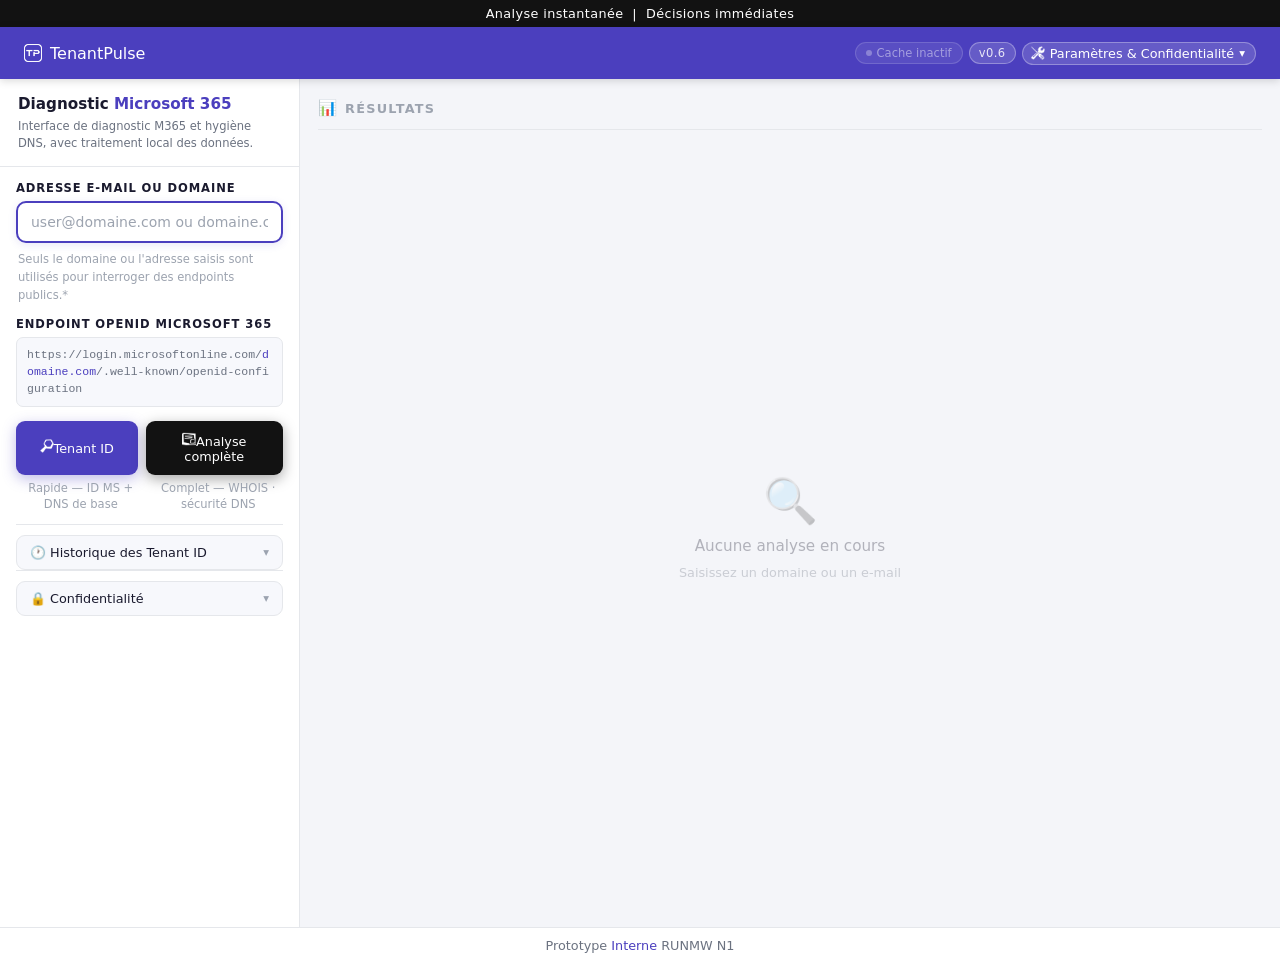
==== commit 9778f621: "Update index.html" ====
--- a/index.html
+++ b/index.html
@@ -11,7 +11,7 @@
   default-src 'self';
   script-src 'self';
   style-src 'self';
-  img-src 'self' https://www.google.com data:;
+  img-src 'self' https://www.google.com https://*.gstatic.com data:;
   connect-src 'self'
     https://dns.google
     https://login.microsoftonline.com
@@ -49,7 +49,7 @@
 <title>TenantPulse — v0.6</title>
 <link rel="icon" type="image/png" href="assets/TP.png" id="favicon">
 
-<link rel="stylesheet" href="assets/tenantpulse.css">
+<link rel="stylesheet" href="tenantpulse.css">
 <body>
 
 <div class="confirm-modal-overlay" id="deleteConfirmModal">
@@ -69,7 +69,7 @@
 
 <nav>
   <a class="nav-logo" href="#">
-    <img src="assets/TP.png" class="nav-logo-icon" style="height:18px;">
+    <img src="assets/TP.png" class="nav-logo-icon" alt="TenantPulse">
     TenantPulse
   </a>
   <div class="nav-right">
@@ -80,7 +80,7 @@
     <div class="nav-badge">v0.6</div>
     <div class="nav-dropdown" id="mainDropdown">
       <button class="nav-drop-btn" id="mainDropBtn">
-        <img src="assets/option.png" width="14" height="14" alt="" style="display:inline-block;vertical-align:middle;flex-shrink:0;"> Paramètres & Confidentialité <span class="drop-arrow">▾</span>
+        <img src="assets/option.png" width="14" height="14" alt="" > Paramètres & Confidentialité <span class="drop-arrow">▾</span>
       </button>
       <div class="drop-menu" id="dropMenu">
 
@@ -170,7 +170,7 @@
 <!-- Storage inspector modal -->
 <div class="confirm-modal-overlay" id="storageModal">
   <div class="confirm-modal storage-modal" id="storageModalInner">
-    <div style="display:flex;align-items:center;justify-content:space-between;margin-bottom:12px">
+    <div>
       <div class="confirm-modal-title" style="margin:0">💾 Données stockées localement</div>
       <button class="panel-close" id="btnStorageClose">✕</button>
     </div>
--- a/tenantpulse.css
+++ b/tenantpulse.css
@@ -0,0 +1,441 @@
+*,*::before,*::after{box-sizing:border-box;margin:0;padding:0}
+:root{
+  --font:'Inter',ui-sans-serif,system-ui,-apple-system,'Segoe UI Variable','Segoe UI',sans-serif;
+  --text-xs:clamp(.65rem,.62rem + .15vw,.72rem);
+  --text-sm:clamp(.72rem,.68rem + .2vw,.8rem);
+  --text-base:clamp(.8rem,.75rem + .2vw,.875rem);
+  --text-lg:clamp(.875rem,.82rem + .25vw,.95rem);
+  --text-xl:clamp(1rem,.92rem + .4vw,1.125rem);
+  --black:#000000;
+  --blue:#4B3FBE;
+  --blue-dark:#3730A3;
+  --ms:#0078d4;
+  --google:#4285F4;
+  --bg:#f4f5f9;
+  --surface:#ffffff;
+  --border:#e5e7eb;
+  --text:#1a1a2e;
+  --soft:#6b7280;
+  --muted:#9ca3af;
+  --row:#f7f8fc;
+  --acc-hover:#fafbff;
+  --step-bg:#f7f8fc;
+  --panel-w:420px;
+}
+[data-theme="dark"]{
+  --bg:#383630;
+  --surface:#2e2c2a;
+  --border:#4a4845;
+  --text:#f0ede8;
+  --soft:#b0ada8;
+  --muted:#7a7874;
+  --row:#333230;
+  --acc-hover:#333230;
+  --step-bg:#333230;
+}
+
+body{background:var(--bg);font-family:var(--font);font-size:var(--text-base);color:var(--text);min-height:100vh;display:flex;flex-direction:column;transition:background .25s,color .25s}
+
+.topbar{background:#121212!important;color:#fff;text-align:center;font-size:var(--text-sm);font-weight:400;padding:6px 20px;letter-spacing:.03em}
+nav{background:#4B3FBE!important;padding:0 24px;height:52px;display:flex;align-items:center;justify-content:space-between;position:sticky;top:0;z-index:300;box-shadow:0 2px 8px rgba(0,0,0,.15)}
+.nav-logo{display:flex;align-items:center;gap:8px;font-size:1rem;font-weight:500;color:#fff;text-decoration:none}
+.nav-logo .nav-logo-icon{height:18px;width:auto;display:block}
+.nav-right{display:flex;align-items:center;gap:6px;position:relative}
+.nav-badge{font-size:var(--text-xs);font-weight:500;color:rgba(255,255,255,.85);background:rgba(255,255,255,.15);border:1.5px solid rgba(255,255,255,.3);padding:3px 9px;border-radius:20px;letter-spacing:.04em}
+.favicon {width:22px;height:22px;object-fit:contain;border-radius:4px;display:none;}
+.nav-dropdown{position:relative}
+.nav-drop-btn{background:rgba(255,255,255,.15);border:1.5px solid rgba(255,255,255,.3);border-radius:20px;padding:3px 10px 3px 8px;cursor:pointer;font-size:var(--text-sm);font-weight:500;color:#fff;font-family:var(--font);display:flex;align-items:center;gap:5px;transition:background .15s;white-space:nowrap}
+.nav-drop-btn:hover{background:rgba(255,255,255,.25)}
+.nav-drop-btn .drop-arrow{font-size:var(--text-xs);transition:transform .2s;display:inline-block}
+.nav-dropdown.open .drop-arrow{transform:rotate(180deg)}
+.drop-menu{position:absolute;right:0;top:calc(100% + 10px);background:var(--surface);border:1.5px solid var(--border);border-radius:12px;box-shadow:0 8px 32px rgba(0,0,0,.18);width:230px;max-height:calc(100vh - 80px);overflow-y:auto;display:none;z-index:500}
+.nav-dropdown.open .drop-menu{display:block;animation:dropIn .18s ease}
+@keyframes dropIn{from{opacity:0;transform:translateY(-6px)}to{opacity:1;transform:translateY(0)}}
+.drop-section-btn{width:100%;display:flex;align-items:center;justify-content:space-between;padding:8px 12px 5px;font-size:var(--text-xs);font-weight:700;text-transform:uppercase;letter-spacing:.12em;color:var(--muted);border:none;background:var(--row);cursor:pointer;border-bottom:1px solid var(--border);transition:background .15s}
+.drop-section-btn:hover{background:var(--acc-hover)}
+.drop-section-btn .ds-arrow{font-size:8px;transition:transform .2s;display:inline-block;opacity:.6}
+.drop-section-btn.open .ds-arrow{transform:rotate(180deg)}
+.drop-section-body{overflow:hidden;max-height:0;transition:max-height .25s ease,opacity .2s ease;opacity:0;pointer-events:none}
+.drop-section-body.open{max-height:500px;opacity:1;pointer-events:auto}
+.drop-toggle{display:flex;align-items:center;gap:10px;padding:10px 14px;cursor:pointer;transition:background .12s;border-bottom:1px solid var(--border);justify-content:space-between}
+.drop-toggle:hover{background:var(--row)}
+.drop-toggle-left{display:flex;align-items:center;gap:8px}
+.drop-toggle-icon{font-size:var(--text-lg);flex-shrink:0}
+.drop-toggle-label{font-size:var(--text-sm);font-weight:700;color:var(--text)}
+.drop-toggle-switch{width:32px;height:18px;background:var(--border);border-radius:9px;position:relative;transition:background .2s;flex-shrink:0}
+.drop-toggle-switch.on{background:var(--blue)}
+[data-theme="dark"] .drop-toggle-switch.on{background:#7c74f0}
+.drop-toggle-switch::after{content:'';position:absolute;top:2px;left:2px;width:14px;height:14px;border-radius:7px;background:#fff;transition:transform .2s;box-shadow:0 1px 3px rgba(0,0,0,.2)}
+.drop-toggle-switch.on::after{transform:translateX(14px)}
+.proxy-row{display:flex;align-items:center;gap:8px;padding:8px 14px;cursor:pointer;transition:background .12s;border-bottom:1px solid var(--border)}
+.proxy-row:last-child{border-bottom:none}
+.proxy-row:hover{background:var(--row)}
+.proxy-row-icon{font-size:var(--text-base);flex-shrink:0}
+.proxy-row-title{font-size:var(--text-sm);font-weight:500;color:var(--text);flex:1}
+.proxy-row-chev{font-size:var(--text-xs);color:var(--muted);flex-shrink:0}
+.proxy-detail-overlay{position:fixed;inset:0;z-index:600;pointer-events:none}
+.proxy-detail-overlay.open{pointer-events:auto}
+.proxy-detail-panel{position:absolute;background:var(--surface);border:1.5px solid var(--border);border-radius:12px;box-shadow:0 8px 32px rgba(0,0,0,.22);width:280px;padding:14px 16px;display:none;z-index:601}
+.proxy-detail-panel.open{display:block;animation:dropIn .15s ease}
+.proxy-detail-back{display:flex;align-items:center;gap:6px;font-size:var(--text-xs);font-weight:500;color:var(--blue);cursor:pointer;margin-bottom:10px;padding-bottom:8px;border-bottom:1px solid var(--border)}
+[data-theme="dark"] .proxy-detail-back{color:#a5b4fc}
+.proxy-detail-back:hover{opacity:.7}
+.proxy-detail-title{font-size:var(--text-base);font-weight:700;color:var(--text);margin-bottom:4px}
+.proxy-detail-desc{font-size:var(--text-xs);font-weight:400;color:var(--soft);line-height:1.55;margin-bottom:8px}
+.proxy-detail-url{font-size:var(--text-xs);font-family:'Courier New',monospace;color:var(--muted);background:var(--row);border:1px solid var(--border);border-radius:5px;padding:4px 7px;word-break:break-all}
+.drop-info-row{display:flex;align-items:flex-start;gap:8px;padding:9px 14px;font-size:var(--text-xs);font-weight:400;color:var(--soft);line-height:1.45;border-top:1px solid var(--border)}
+
+.app{flex:1;display:flex;min-height:0;overflow:hidden}
+
+.col-header{display:flex;align-items:center;gap:8px;padding-bottom:12px;border-bottom:1.5px solid var(--border);margin-bottom:4px;flex-shrink:0}
+.col-header-icon{font-size:var(--text-lg)}
+.col-header-title{font-size:var(--text-sm);font-weight:700;text-transform:uppercase;letter-spacing:.1em;color:var(--muted)}
+
+/* Colonne droite — masquée par défaut, visible quand .open */
+.detail-panel{width:0;flex-shrink:0;background:var(--surface);border-left:none;position:sticky;top:52px;height:calc(100vh - 52px);display:flex;flex-direction:column;transition:width .28s cubic-bezier(.4,0,.2,1),background .25s;overflow:hidden}
+.detail-panel.open{width:380px;border-left:1.5px solid var(--border)}
+.sidebar{width:300px;flex-shrink:0;background:var(--surface);border-right:1.5px solid var(--border);display:flex;flex-direction:column;position:sticky;top:52px;height:calc(100vh - 52px);overflow:hidden;transition:background .25s;z-index:10}
+.sb-head{padding:16px 18px 14px;border-bottom:1px solid var(--border);flex-shrink:0;background:var(--surface)}
+.sb-head h1{font-size:var(--text-lg);font-weight:700;color:var(--text);line-height:1.3;margin-bottom:3px}
+.sb-head h1 span{color:var(--blue)}
+[data-theme="dark"] .sb-head h1 span{color:#8b80f8}
+.sb-head p{font-size:var(--text-xs);color:var(--soft);font-weight:400;line-height:1.5}
+.sb-body{padding:14px 16px;flex:1;min-height:0;overflow-y:auto;overflow-x:hidden}
+
+
+.flabel{display:block;font-size:var(--text-xs);font-weight:700;color:var(--text);text-transform:uppercase;letter-spacing:.08em;margin-bottom:6px}
+.sb-privacy-note{font-size:var(--text-xs);font-weight:400;color:var(--muted);line-height:1.55;margin-top:-4px;margin-bottom:12px;padding:0 2px}
+.input-wrap{margin-bottom:12px;position:relative}
+.input-wrap input{width:100%;border:2px solid var(--blue);border-radius:10px;padding:11px 13px;font-family:var(--font);font-size:var(--text-base);font-weight:400;color:var(--text);outline:none;transition:border-color .2s,box-shadow .2s,background .25s;background:var(--surface);box-shadow:0 2px 8px rgba(75,63,190,.12)}
+.input-wrap input:focus{border-color:var(--blue);box-shadow:0 0 0 4px rgba(75,63,190,.18)}
+[data-theme="dark"] .input-wrap input{border-color:#7c74f0;box-shadow:0 2px 8px rgba(124,116,240,.18)}
+[data-theme="dark"] .input-wrap input:focus{box-shadow:0 0 0 4px rgba(124,116,240,.22)}
+input::placeholder{color:var(--muted);font-weight:500}
+.ep-preview{background:var(--row);border:1.5px solid var(--border);border-radius:7px;padding:8px 10px;font-size:var(--text-xs);font-weight:400;color:var(--soft);word-break:break-all;margin-bottom:14px;font-family:'Courier New',monospace;line-height:1.5;transition:background .25s}
+.ep-preview .domain{color:var(--blue);font-weight:500}
+[data-theme="dark"] .ep-preview .domain{color:#8b80f8}
+
+.btn-row{display:flex;gap:8px;margin-bottom:0}
+.btn-go{flex:1;padding:11px 0px;background:var(--blue);border:none;border-radius:9px;font-family:var(--font);font-size:var(--text-sm);font-weight:500;color:#fff;cursor:pointer;transition:background .2s,transform .1s,box-shadow .2s;display:flex;align-items:center;justify-content:center;gap:6px;box-shadow:0 4px 14px rgba(75,63,190,.35)}
+.btn-go:hover{background:var(--blue-dark);box-shadow:0 6px 20px rgba(75,63,190,.45)}
+.btn-go:active{transform:scale(.99)}
+.btn-go:disabled{opacity:.55;cursor:not-allowed;box-shadow:none}
+.btn-full-analysis{flex:1;padding:11px 8px;background:#121212;border:none;border-radius:9px;font-family:var(--font);font-size:var(--text-sm);font-weight:500;color:#fff;cursor:pointer;transition:background .2s,transform .1s,box-shadow .2s;display:flex;align-items:center;justify-content:center;gap:6px;box-shadow:0 4px 14px rgba(0,0,0,.35)}
+.btn-full-analysis:hover{background:#2c2c2c;box-shadow:0 6px 20px rgba(0,0,0,.45)}
+.btn-full-analysis:active{transform:scale(.99)}
+.btn-full-analysis:disabled{opacity:.55;cursor:not-allowed;box-shadow:none}
+
+.btn-hints{display:flex;gap:8px;margin-top:5px;margin-bottom:12px}
+.btn-hint{flex:1;font-size:var(--text-xs);font-weight:400;color:var(--muted);text-align:center;line-height:1.4}
+
+.spinner{display:none;width:13px;height:13px;border:2.5px solid rgba(255,255,255,.3);border-top-color:#fff;border-radius:50%;animation:spin .7s linear infinite}
+.spinner-blue{display:none;width:13px;height:13px;border:2.5px solid rgba(75,63,190,.2);border-top-color:var(--blue);border-radius:50%;animation:spin .7s linear infinite}
+[data-theme="dark"] .spinner-blue{border-color:rgba(139,128,248,.2);border-top-color:#8b80f8}
+@keyframes spin{to{transform:rotate(360deg)}}
+
+.btn-export{width:100%;padding:9px;background:transparent;border:2px solid var(--border);border-radius:9px;font-family:var(--font);font-size:var(--text-sm);font-weight:500;color:var(--soft);cursor:pointer;display:none;align-items:center;justify-content:center;gap:6px;transition:all .2s;margin-top:8px}
+.btn-export:hover{border-color:var(--black);color:var(--black)}
+.btn-export.visible{display:flex}
+
+.btn-trigger-full{width:100%;padding:10px;background:transparent;border:2px dashed var(--blue);border-radius:9px;font-family:var(--font);font-size:var(--text-sm);font-weight:500;color:var(--blue);cursor:pointer;display:flex;align-items:center;justify-content:center;gap:8px;transition:all .2s;margin-top:0}
+.btn-trigger-full:hover{background:var(--blue);color:#fff;border-style:solid}
+[data-theme="dark"] .btn-trigger-full{border-color:#8b80f8;color:#8b80f8}
+[data-theme="dark"] .btn-trigger-full:hover{background:#8b80f8;color:#fff}
+.btn-trigger-full .stf-spinner{display:none;width:13px;height:13px;border:2.5px solid rgba(255,255,255,.3);border-top-color:#fff;border-radius:50%;animation:spin .7s linear infinite}
+.btn-trigger-full.running{background:var(--blue);color:#fff;border-style:solid;cursor:not-allowed;opacity:.75}
+.btn-trigger-full.running .stf-spinner{display:inline-block}
+.btn-trigger-full.done{border-style:solid;border-color:#16a34a;color:#15803d;cursor:default}
+[data-theme="dark"] .btn-trigger-full.done{border-color:#4a7c4a;color:#86efac}
+
+.prog-list{margin-top:12px;display:none;flex-direction:column;gap:4px}
+.p-step{display:flex;align-items:center;gap:7px;font-size:var(--text-xs);font-weight:500;color:var(--soft);padding:5px 8px 5px 10px;border-radius:6px;background:var(--step-bg);border:1.5px solid var(--border);transition:all .2s;position:relative}
+.p-step.active{color:var(--blue);border-color:#c7d2fe;background:#eef2ff}
+.p-step.done{color:#16a34a;border-color:#bbf7d0;background:#f0fdf4}
+.p-step.fail{color:var(--muted);text-decoration:line-through;opacity:.6}
+.p-step.timeout{color:#dc2626;border-color:#fecdd3;background:#fff1f2}
+[data-theme="dark"] .p-step.active{background:#2a2860;border-color:#5b52cc;color:#a5b4fc}
+[data-theme="dark"] .p-step.done{background:#1a2e1a;border-color:#4a7c4a;color:#86efac}
+[data-theme="dark"] .p-step.timeout{background:#2d1515;border-color:#7f1d1d;color:#fca5a5}
+.p-step-icon{font-size:var(--text-sm);flex-shrink:0;display:flex;align-items:center;width:18px}
+.p-step-label{flex:1;min-width:0}
+.p-step-cancel{display:none;margin-left:auto;background:rgba(220,38,38,.12);border:1px solid rgba(220,38,38,.25);color:#dc2626;border-radius:4px;font-size:var(--text-xs);font-weight:500;font-family:var(--font);padding:1px 6px;cursor:pointer;flex-shrink:0;transition:all .15s;line-height:1.5}
+.p-step-cancel:hover{background:rgba(220,38,38,.22)}
+[data-theme="dark"] .p-step-cancel{background:rgba(252,165,165,.1);border-color:rgba(252,165,165,.25);color:#fca5a5}
+.p-step.active .p-step-cancel{display:inline-flex;align-items:center}
+.p-step-retry{display:none;margin-left:auto;background:rgba(75,63,190,.1);border:1px solid rgba(75,63,190,.3);color:var(--blue);border-radius:4px;font-size:var(--text-xs);font-weight:500;font-family:var(--font);padding:1px 6px;cursor:pointer;flex-shrink:0;transition:all .15s;line-height:1.5}
+.p-step-retry:hover{background:rgba(75,63,190,.2)}
+[data-theme="dark"] .p-step-retry{background:rgba(139,128,248,.1);border-color:rgba(139,128,248,.3);color:#a5b4fc}
+.p-step.timeout .p-step-retry{display:inline-flex;align-items:center}
+.err-box{margin-top:10px;background:#fff1f2;border:1.5px solid #fecdd3;border-radius:7px;padding:9px 12px;font-size:var(--text-sm);font-weight:500;color:#dc2626;display:none}
+[data-theme="dark"] .err-box{background:#2d1515;border-color:#7f1d1d;color:#fca5a5}
+
+.hero-partner-btn{display:inline-flex;align-items:center;gap:6px;background:rgba(255,255,255,.1);border:1.5px solid rgba(255,255,255,.28);border-radius:6px;color:rgba(255,255,255,.85);font-size:var(--text-xs);font-weight:500;font-family:var(--font);padding:4px 11px;cursor:pointer;white-space:nowrap;transition:all .15s;text-decoration:none;margin-top:8px}
+.hero-partner-btn:hover{background:rgba(255,255,255,.2);border-color:rgba(255,255,255,.5);color:#fff}
+.hero-actions{display:flex;flex-wrap:wrap;gap:6px;margin-top:8px}
+
+.center{flex:1;padding:20px 18px;overflow-y:auto;display:flex;flex-direction:column;gap:14px;height:calc(100vh - 52px);min-width:0}
+.empty-state{flex:1;display:flex;flex-direction:column;align-items:center;justify-content:center;gap:10px;opacity:.3;padding:60px 0}
+.empty-state-icon{font-size:44px}
+.empty-state-title{font-size:var(--text-lg);font-weight:500;color:var(--text)}
+.empty-state-sub{font-size:var(--text-sm);font-weight:400;color:var(--soft)}
+.tenant-hero{background:#121212;border-radius:14px;padding:22px 26px 18px;position:relative;overflow:hidden;box-shadow:0 1px 10px rgba(0,0,0,.35);cursor:default}
+.tenant-hero::after{content:'';position:absolute;right:35px;top:50%;transform:translateY(-50%);width:80px;height:80px;opacity:.08;pointer-events:none;background:url('assets/MicrosoftN.png') center/contain no-repeat}
+.hero-label{font-size:var(--text-xs);font-weight:500;text-transform:uppercase;letter-spacing:.18em;color:rgba(255,255,255,.55);margin-bottom:8px;display:flex;align-items:center;gap:5px}
+.ms-logo-inline{width:14px;height:14px;object-fit:contain;display:inline-block;vertical-align:middle;flex-shrink:0}
+.hero-guid{font-size:var(--text-xl);font-weight:500;color:#fff;word-break:break-all;letter-spacing:.015em;display:flex;align-items:center;gap:12px;flex-wrap:wrap;text-shadow:0 1px 6px rgba(0,0,0,.18);margin-bottom:6px}
+.hero-copy-btn{background:rgba(255,255,255,.14);border:1.5px solid rgba(255,255,255,.32);border-radius:6px;color:#fff;font-size:var(--text-xs);font-weight:500;font-family:var(--font);padding:4px 12px;cursor:pointer;white-space:nowrap;transition:all .15s;flex-shrink:0}
+.hero-copy-btn:hover{background:rgba(255,255,255,.26)}
+.hero-copy-btn.copied{background:rgba(22,163,74,.28);border-color:#86efac;color:#86efac}
+.hero-domain{font-size:var(--text-sm);font-weight:500;color:rgba(255,255,255,.45);letter-spacing:.03em}
+.hero-none{font-size:var(--text-base);font-weight:500;color:rgba(255,255,255,.55);font-style:italic;margin-bottom:6px}
+.confidence-badge{display:inline-flex;align-items:center;gap:4px;background:rgba(255,255,255,.15);border:1.5px solid rgba(255,255,255,.3);border-radius:20px;padding:3px 10px;font-size:var(--text-xs);font-weight:500;color:rgba(255,255,255,.9);margin-left:8px}
+.confidence-badge.high{background:rgba(34,197,94,.2);border-color:rgba(34,197,94,.4)}
+.confidence-badge.medium{background:rgba(251,191,36,.2);border-color:rgba(251,191,36,.4)}
+.confidence-badge.low{background:rgba(239,68,68,.2);border-color:rgba(239,68,68,.4)}
+.conf-info-btn{display:inline-flex;align-items:center;justify-content:center;width:14px;height:14px;border-radius:50%;border:1.5px solid rgba(255,255,255,.5);background:transparent;color:rgba(255,255,255,.75);font-size:9px;font-weight:700;font-family:var(--font);cursor:pointer;flex-shrink:0;line-height:1;padding:0;transition:background .15s,border-color .15s;user-select:none;margin-left:2px}
+.conf-info-btn:hover{background:rgba(255,255,255,.15);border-color:rgba(255,255,255,.9)}
+.conf-tooltip{position:fixed;z-index:900;background:#1a1a2e;border:1.5px solid rgba(255,255,255,.18);border-radius:10px;padding:12px 14px;width:240px;box-shadow:0 8px 28px rgba(0,0,0,.45);display:none;pointer-events:none}
+.conf-tooltip.visible{display:block;animation:dropIn .15s ease}
+.conf-tooltip-title{font-size:var(--text-xs);font-weight:700;color:#fff;margin-bottom:8px;letter-spacing:.03em}
+.conf-tooltip-row{display:flex;align-items:center;justify-content:space-between;padding:4px 0;border-bottom:1px solid rgba(255,255,255,.08);font-size:var(--text-xs);font-weight:500}
+.conf-tooltip-row:last-child{border-bottom:none}
+.conf-tooltip-label{color:rgba(255,255,255,.6)}
+.conf-tooltip-val{font-weight:700;color:#fff;font-size:var(--text-xs)}
+.dup-alert{display:flex;align-items:flex-start;gap:9px;margin-top:12px;padding:10px 12px;border-radius:8px}
+.dup-alert.warn{background:rgba(251,191,36,.16);border:1.5px solid rgba(251,191,36,.45)}
+.dup-alert.ok{background:rgba(34,197,94,.12);border:1.5px solid rgba(34,197,94,.3)}
+.dup-alert.info{background:rgba(56,189,248,.12);border:1.5px solid rgba(56,189,248,.4)}
+.dup-icon{font-size:var(--text-base);flex-shrink:0;margin-top:1px}
+.dup-body{flex:1}
+.dup-title{font-size:var(--text-sm);font-weight:500;margin-bottom:2px}
+.dup-alert.warn .dup-title{color:#fef3c7}
+.dup-alert.ok .dup-title{color:#bbf7d0}
+.dup-alert.info .dup-title{color:#bae6fd}
+.dup-desc{font-size:var(--text-xs);font-weight:400;color:rgba(255,255,255,.6);line-height:1.5}
+
+.pills-block{display:flex;flex-direction:column;gap:6px}
+.pills-label{font-size:var(--text-xs);font-weight:500;text-transform:uppercase;letter-spacing:.1em;color:var(--muted);display:flex;align-items:center;gap:8px}
+.pills-row{display:flex;flex-wrap:wrap;gap:5px}
+.pills-row.collapsed{flex-wrap:nowrap;overflow:hidden;mask-image:linear-gradient(to right,#000 80%,transparent 100%);-webkit-mask-image:linear-gradient(to right,#000 80%,transparent 100%)}
+.pills-toggle{margin-left:auto;background:var(--row);border:1px solid var(--border);color:var(--text);font-family:var(--font);font-size:var(--text-xs);font-weight:500;text-transform:uppercase;letter-spacing:.08em;padding:2px 8px;border-radius:12px;cursor:pointer;transition:background .15s}
+.pills-toggle:hover{background:var(--acc-hover)}
+.pill{display:inline-flex;align-items:center;gap:4px;font-size:var(--text-xs);font-weight:500;padding:3px 9px;border-radius:20px;border:1.5px solid;white-space:nowrap}
+.pill.on{background:#f0fdf4;color:#15803d;border-color:#bbf7d0}
+.pill.off{background:var(--row);color:var(--muted);border-color:var(--border);font-weight:400}
+[data-theme="dark"] .pill.on{background:#1a2e1a;color:#86efac;border-color:#4a7c4a}
+.svc-logo{width:14px;height:14px;object-fit:contain;display:inline-block;vertical-align:middle;border-radius:3px}
+
+.result-card{background:var(--surface);border:1.5px solid var(--border);border-radius:11px;overflow:hidden;cursor:pointer;transition:border-color .2s,box-shadow .2s,background .25s;user-select:none}
+.result-card:hover{border-color:#c7d2fe;box-shadow:0 2px 12px rgba(75,63,190,.1)}
+.result-card.selected{border-color:var(--blue);box-shadow:0 0 0 2px rgba(75,63,190,.2)}
+.result-card.sel-google{border-color:var(--google);box-shadow:0 0 0 2px rgba(66,133,244,.2)}
+.result-card.sel-health{border-color:#10b981;box-shadow:0 0 0 2px rgba(16,185,129,.2)}
+.result-card.sel-host{border-color:#ec4899;box-shadow:0 0 0 2px rgba(236,72,153,.2)}
+.result-card.sel-dns{border-color:#6b7280;box-shadow:0 0 0 2px rgba(107,114,128,.2)}
+.card-row{display:flex;align-items:center;justify-content:space-between;padding:12px 14px;gap:10px}
+.card-left{display:flex;align-items:center;gap:10px;flex:1;min-width:0}
+.card-icon-wrap{width:34px;height:34px;border-radius:8px;display:flex;align-items:center;justify-content:center;flex-shrink:0;font-size:var(--text-xl)}
+.card-icon-wrap.ms-clr{background:#eff6ff}
+.card-icon-wrap.gg-clr{background:#fef9c3}
+.card-icon-wrap.hl-clr{background:#f0fdf4}
+.card-icon-wrap.hs-clr{background:#fce7f3}
+.card-icon-wrap.dn-clr{background:#f9fafb}
+[data-theme="dark"] .card-icon-wrap.ms-clr{background:#1a2040}
+[data-theme="dark"] .card-icon-wrap.gg-clr{background:#1e1a00}
+[data-theme="dark"] .card-icon-wrap.hl-clr{background:#0d1f0d}
+[data-theme="dark"] .card-icon-wrap.hs-clr{background:#1f0d14}
+[data-theme="dark"] .card-icon-wrap.dn-clr{background:var(--row)}
+.card-title{font-size:var(--text-base);font-weight:700;color:var(--text)}
+.card-sub{font-size:var(--text-xs);font-weight:400;color:var(--soft);margin-top:1px}
+.card-badge{font-size:var(--text-xs);font-weight:500;padding:2px 8px;border-radius:20px;white-space:nowrap;flex-shrink:0}
+.card-badge.ms-b{background:#e0e7ff;color:var(--blue)}
+.card-badge.gg-b{background:#fef3c7;color:#b45309}
+.card-badge.hl-b{background:#dcfce7;color:#15803d}
+.card-badge.hs-b{background:#fce7f3;color:#be185d}
+.card-badge.dn-b{background:var(--row);color:var(--soft);border:1px solid var(--border)}
+[data-theme="dark"] .card-badge.ms-b{background:#2a2860;color:#a5b4fc}
+[data-theme="dark"] .card-badge.gg-b{background:#2a2010;color:#fcd34d}
+[data-theme="dark"] .card-badge.hl-b{background:#1a2e1a;color:#86efac}
+[data-theme="dark"] .card-badge.hs-b{background:#2d1520;color:#f9a8d4}
+[data-theme="dark"] .card-badge.dn-b{background:var(--row);color:var(--soft)}
+.card-chevron{font-size:var(--text-xs);color:var(--muted);transition:transform .2s}
+.result-card.selected .card-chevron,.result-card.sel-google .card-chevron,.result-card.sel-health .card-chevron,.result-card.sel-host .card-chevron,.result-card.sel-dns .card-chevron{transform:rotate(90deg)}
+
+.detail-panel{width:380px;flex-shrink:0;overflow:hidden;background:var(--surface);border-left:1.5px solid var(--border);position:sticky;top:52px;height:calc(100vh - 52px);display:flex;flex-direction:column;transition:width .28s cubic-bezier(.4,0,.2,1),background .25s;--panel-w:380px}
+.detail-panel.open{width:380px}
+.detail-panel:not(.open){width:0;border-left:none}
+.panel-head{padding:14px 16px 12px;border-bottom:1px solid var(--border);display:flex;align-items:center;justify-content:space-between;gap:10px;flex-shrink:0}
+.panel-title{font-size:var(--text-base);font-weight:700;color:var(--text);white-space:nowrap;overflow:hidden;text-overflow:ellipsis}
+.panel-close{background:none;border:none;cursor:pointer;font-size:var(--text-xl);color:var(--muted);padding:2px 6px;border-radius:5px;transition:background .15s}
+.panel-close:hover{background:var(--row)}
+.panel-body{flex:1;overflow-y:auto;padding:14px 16px 20px;display:flex;flex-direction:column;gap:10px;min-width:0}
+
+.d-row{background:var(--row);border:1.5px solid var(--border);border-radius:7px;padding:9px 11px;transition:background .25s}
+.d-row.hi-google{border-color:#bfdbfe;background:#fffbeb}
+[data-theme="dark"] .d-row.hi-google{background:#1e1a00;border-color:#92781a}
+.d-label{font-size:var(--text-xs);font-weight:500;color:var(--soft);text-transform:uppercase;letter-spacing:.09em;margin-bottom:3px}
+.d-value{font-size:var(--text-sm);font-weight:500;color:var(--text);word-break:break-all;display:flex;align-items:center;gap:8px;flex-wrap:wrap}
+.copy-btn{background:var(--surface);border:1.5px solid var(--border);border-radius:5px;color:var(--soft);font-size:var(--text-xs);font-weight:500;font-family:var(--font);padding:2px 7px;cursor:pointer;white-space:nowrap;transition:all .15s;flex-shrink:0}
+.copy-btn:hover{border-color:var(--black);color:var(--black)}
+.copy-btn.copied{border-color:#16a34a;color:#16a34a}
+.dkim-detail{background:var(--row);border:1.5px solid var(--border);border-radius:7px;padding:9px 11px;margin-top:4px}
+.dkim-detail-head{display:flex;align-items:center;justify-content:space-between;margin-bottom:4px}
+.dkim-sel-badge{font-size:var(--text-xs);font-weight:500;padding:2px 7px;border-radius:20px;background:#f0fdf4;color:#15803d;border:1px solid #bbf7d0}
+.dkim-sel-badge.absent{background:var(--row);color:var(--muted);border-color:var(--border)}
+[data-theme="dark"] .dkim-sel-badge{background:#1a2e1a;color:#86efac;border-color:#4a7c4a}
+[data-theme="dark"] .dkim-sel-badge.absent{background:var(--row);color:var(--muted)}
+.dkim-val{font-size:var(--text-xs);font-weight:400;color:var(--soft);word-break:break-all;font-family:'Courier New',monospace;line-height:1.4}
+
+.host-summary{display:flex;align-items:center;gap:12px;padding:12px 13px;border-radius:9px;background:var(--row);border:1.5px solid var(--border)}
+.host-logo{width:36px;height:36px;border-radius:8px;background:linear-gradient(135deg,#f9a8d4,#c084fc);display:flex;align-items:center;justify-content:center;font-size:var(--text-xl);flex-shrink:0}
+.host-name{font-size:var(--text-base);font-weight:700;color:var(--text)}
+.host-sub{font-size:var(--text-xs);font-weight:400;color:var(--soft);margin-top:2px}
+
+.score-block{display:flex;align-items:center;gap:14px;padding:12px 13px;border-radius:9px;border:1.5px solid var(--border);margin-bottom:2px}
+.score-ring{position:relative;width:52px;height:52px;flex-shrink:0}
+.score-ring svg{width:52px;height:52px;transform:rotate(-90deg)}
+.score-ring .trk{fill:none;stroke:var(--border);stroke-width:5}
+.score-ring .fll{fill:none;stroke-width:5;stroke-linecap:round;transition:stroke-dashoffset .9s ease}
+.score-ring .lbl{position:absolute;top:50%;left:50%;transform:translate(-50%,-50%);font-size:var(--text-sm);font-weight:500;color:#FFFFFF}
+.score-info{flex:1}
+.score-title{font-size:var(--text-base);font-weight:700;margin-bottom:2px}
+.score-desc{font-size:var(--text-xs);font-weight:400;color:var(--soft);line-height:1.4}
+.hc-list{display:flex;flex-direction:column;gap:6px}
+.hc-item{display:flex;align-items:flex-start;gap:8px;padding:9px 11px;border-radius:7px;border:1.5px solid}
+.hc-item.ok{background:#f0fdf4;border-color:#bbf7d0}
+.hc-item.warn{background:#fffbeb;border-color:#fde68a}
+.hc-item.error{background:#fff1f2;border-color:#fecdd3}
+.hc-item.info{background:#f0f9ff;border-color:#bae6fd}
+[data-theme="dark"] .hc-item.ok{background:#1a2e1a;border-color:#4a7c4a}
+[data-theme="dark"] .hc-item.warn{background:#2a2010;border-color:#92781a}
+[data-theme="dark"] .hc-item.error{background:#2d1515;border-color:#7f1d1d}
+[data-theme="dark"] .hc-item.info{background:#0d2030;border-color:#1e5a7a}
+.hc-icon{font-size:var(--text-base);flex-shrink:0;margin-top:1px}
+.hc-body{flex:1;min-width:0}
+.hc-title{font-size:var(--text-sm);font-weight:700;margin-bottom:2px}
+.hc-item.ok .hc-title{color:#15803d}
+.hc-item.warn .hc-title{color:#b45309}
+.hc-item.error .hc-title{color:#dc2626}
+.hc-item.info .hc-title{color:#0369a1}
+[data-theme="dark"] .hc-item.ok .hc-title{color:#86efac}
+[data-theme="dark"] .hc-item.warn .hc-title{color:#fcd34d}
+[data-theme="dark"] .hc-item.error .hc-title{color:#fca5a5}
+[data-theme="dark"] .hc-item.info .hc-title{color:#7dd3fc}
+.hc-desc{font-size:var(--text-xs);font-weight:400;color:var(--soft);line-height:1.5;word-break:break-all}
+.ext-link{display:flex;align-items:center;gap:7px;padding:9px 11px;background:var(--row);border:1.5px solid #c7d2fe;border-radius:7px;font-size:var(--text-xs);font-weight:500;color:var(--blue);text-decoration:none;transition:background .15s}
+.ext-link:hover{background:#eef2ff}
+[data-theme="dark"] .ext-link{border-color:#3a3580;color:#a5b4fc}
+[data-theme="dark"] .ext-link:hover{background:#2a2860}
+.panel-section-title{font-size:var(--text-xs);font-weight:700;text-transform:uppercase;letter-spacing:.1em;color:var(--muted);margin-top:4px;margin-bottom:-2px}
+
+footer{background:var(--surface);border-top:1px solid var(--border);padding:10px 24px;display:flex;align-items:center;justify-content:center;transition:background .25s}
+.powered{font-size:var(--text-sm);font-weight:500;color:var(--soft)}
+.powered span{color:var(--blue);font-weight:500}
+
+.msa-check-block{margin-top:12px;border-top:1px solid var(--border);padding-top:10px}
+.collapsible-btn{width:100%;background:var(--row);border:1.5px solid var(--border);border-radius:9px;padding:9px 13px;font-family:var(--font);font-size:var(--text-sm);font-weight:500;color:var(--text);cursor:pointer;display:flex;align-items:center;justify-content:space-between;transition:all .15s;text-align:left}
+.collapsible-btn:hover{border-color:var(--blue);background:var(--acc-hover)}
+[data-theme="dark"] .collapsible-btn:hover{border-color:#5b52cc}
+.coll-arrow{font-size:var(--text-xs);color:var(--muted);transition:transform .22s;display:inline-block}
+.coll-arrow.open{transform:rotate(180deg)}
+.collapsible-body{overflow:hidden;max-height:0;transition:max-height .3s ease,opacity .25s ease;opacity:0;pointer-events:none}
+.collapsible-body.open{max-height:1200px;opacity:1;pointer-events:auto;margin-top:10px}
+
+.btn-msa{width:100%;padding:10px;background:transparent;border:2px solid var(--ms);border-radius:9px;font-family:var(--font);font-size:var(--text-base);font-weight:500;color:var(--ms);cursor:pointer;display:flex;align-items:center;justify-content:center;gap:7px;transition:all .2s;text-decoration:none}
+.btn-msa:hover{background:var(--ms);color:#fff}
+[data-theme="dark"] .btn-msa{border-color:#3b82f6;color:#3b82f6}
+[data-theme="dark"] .btn-msa:hover{background:#3b82f6;color:#fff}
+.msa-procedure{margin-top:10px;background:var(--row);border:1.5px solid var(--border);border-radius:8px;padding:10px 12px;display:flex;flex-direction:column;gap:7px}
+.msa-step{display:flex;align-items:flex-start;gap:8px;font-size:var(--text-xs);font-weight:400;color:var(--soft);line-height:1.5}
+.msa-step-num{width:18px;height:18px;border-radius:50%;background:var(--blue);color:#fff;font-size:var(--text-xs);font-weight:500;display:flex;align-items:center;justify-content:center;flex-shrink:0;margin-top:1px}
+.msa-result{display:flex;flex-direction:column;gap:4px;margin-top:2px}
+.msa-result-row{display:flex;align-items:flex-start;gap:6px;font-size:var(--text-xs);font-weight:500;padding:5px 8px;border-radius:6px;border:1.5px solid}
+.msa-result-row.ok{background:#f0fdf4;border-color:#bbf7d0;color:#15803d}
+.msa-result-row.warn{background:#fffbeb;border-color:#fde68a;color:#b45309}
+.msa-result-row.err{background:#fff1f2;border-color:#fecdd3;color:#dc2626}
+[data-theme="dark"] .msa-result-row.ok{background:#1a2e1a;border-color:#4a7c4a;color:#86efac}
+[data-theme="dark"] .msa-result-row.warn{background:#2a2010;border-color:#92781a;color:#fcd34d}
+[data-theme="dark"] .msa-result-row.err{background:#2d1515;border-color:#7f1d1d;color:#fca5a5}
+
+.history-empty{font-size:var(--text-xs);font-weight:400;color:var(--muted);text-align:center;padding:10px 0;font-style:italic}
+.history-item{display:flex;align-items:center;gap:8px;padding:7px 10px;border-radius:7px;border:1.5px solid var(--border);background:var(--row);margin-bottom:5px;cursor:pointer;transition:all .15s;position:relative}
+.history-item:hover{border-color:#c7d2fe;background:var(--acc-hover)}
+.history-item-domain{font-size:var(--text-sm);font-weight:700;color:var(--text);flex:1;overflow:hidden;text-overflow:ellipsis;white-space:nowrap}
+.history-item-guid{font-size:var(--text-xs);font-weight:400;color:var(--muted);font-family:'Courier New',monospace;overflow:hidden;text-overflow:ellipsis;white-space:nowrap;max-width:140px}
+.history-item-copy{background:var(--surface);border:1.5px solid var(--border);border-radius:5px;color:var(--soft);font-size:var(--text-xs);font-weight:500;font-family:var(--font);padding:2px 6px;cursor:pointer;white-space:nowrap;transition:all .15s;flex-shrink:0}
+.history-item-copy:hover{border-color:var(--black);color:var(--black)}
+.history-item-copy.copied{border-color:#16a34a;color:#16a34a}
+.history-item-time{font-size:var(--text-xs);font-weight:400;color:var(--muted);flex-shrink:0}
+.history-item-icon{font-size:var(--text-base);flex-shrink:0;display:flex;align-items:center;width:16px}
+.btn-clear-history{width:100%;margin-top:4px;padding:6px;background:transparent;border:1.5px solid var(--border);border-radius:7px;font-family:var(--font);font-size:var(--text-xs);font-weight:500;color:var(--muted);cursor:pointer;transition:all .15s}
+.btn-clear-history:hover{border-color:#fecdd3;color:#dc2626}
+[data-theme="dark"] .btn-clear-history:hover{border-color:#7f1d1d;color:#fca5a5}
+
+.privacy-block{margin-top:0;border-top:1px solid var(--border);padding-top:10px}.privacy-body{display:flex;flex-direction:column;gap:8px;padding-top:2px}
+.privacy-intro{font-size:var(--text-xs);font-weight:400;color:var(--soft);line-height:1.55}
+.privacy-section-lbl{font-size:var(--text-xs);font-weight:500;text-transform:uppercase;letter-spacing:.1em;color:var(--muted);margin-top:2px;margin-bottom:3px}
+.privacy-api-list{display:flex;flex-direction:column;gap:3px}
+.privacy-api-item{display:flex;align-items:center;gap:6px;font-size:var(--text-xs);font-weight:500;color:var(--text);background:var(--row);border:1.5px solid var(--border);border-radius:6px;padding:5px 8px}
+.privacy-api-item-icon{font-size:var(--text-sm);flex-shrink:0}
+.privacy-api-item-name{flex:1;font-family:'Courier New',monospace;font-size:var(--text-xs)}
+.privacy-api-item-tag{font-size:var(--text-xs);font-weight:500;color:var(--muted);background:var(--border);border-radius:3px;padding:1px 5px;flex-shrink:0}
+.privacy-storage-row{display:flex;align-items:flex-start;gap:7px;font-size:var(--text-xs);font-weight:400;color:var(--soft);line-height:1.5;background:var(--row);border:1.5px solid var(--border);border-radius:6px;padding:7px 9px}
+.privacy-storage-icon{font-size:var(--text-sm);flex-shrink:0;margin-top:1px}
+.privacy-cta{display:flex;align-items:center;justify-content:center;gap:5px;font-size:var(--text-xs);font-weight:500;color:var(--blue);background:transparent;border:1.5px solid var(--border);border-radius:7px;padding:7px 10px;cursor:pointer;width:100%;font-family:var(--font);transition:all .15s;text-align:center}
+.privacy-cta:hover{border-color:var(--blue);background:var(--acc-hover)}
+[data-theme="dark"] .privacy-cta{color:#8b80f8}
+[data-theme="dark"] .privacy-cta:hover{border-color:#5b52cc}
+@media(max-width:768px){
+  .app{flex-direction:column}
+  .sidebar{width:100%;height:auto;position:static;border-right:none;border-bottom:1px solid var(--border);}
+  .center{padding:16px 12px;gap:10px;height:auto;min-height:50vh}
+  .detail-panel{width:100%!important;height:auto;position:static;border-left:none;border-top:1px solid var(--border);}
+  .detail-panel.open{display:flex;flex-direction:column;width:100%!important}
+  .tenant-hero{padding:18px 16px 14px}
+  .hero-guid{font-size:var(--text-lg)}
+  nav{padding:0 16px}
+  .nav-badge{display:none}
+}
+.cache-indicator{display:inline-flex;align-items:center;gap:5px;background:rgba(255,255,255,.1);border:1.5px solid rgba(255,255,255,.2);border-radius:20px;padding:3px 10px;font-size:var(--text-xs);font-weight:500;color:rgba(255,255,255,.7);white-space:nowrap;transition:background .3s,border-color .3s,color .3s}
+.cache-indicator.state-active{background:rgba(34,197,94,.18);border-color:rgba(34,197,94,.45);color:#86efac}
+.cache-indicator.state-inactive{background:rgba(255,255,255,.08);border-color:rgba(255,255,255,.15);color:rgba(255,255,255,.45)}
+.cache-indicator.state-clearing{background:rgba(239,68,68,.18);border-color:rgba(239,68,68,.45);color:#fca5a5}
+.cache-dot{width:6px;height:6px;border-radius:50%;flex-shrink:0;transition:background .3s}
+.cache-indicator.state-active   .cache-dot{background:#86efac;animation:cachePulse 2s ease-in-out infinite}
+.cache-indicator.state-inactive .cache-dot{background:rgba(255,255,255,.3);animation:none}
+.cache-indicator.state-clearing .cache-dot{background:#fca5a5;animation:cacheSpin .6s linear infinite}
+@keyframes cachePulse{0%,100%{opacity:1}50%{opacity:.3}}
+@keyframes cacheSpin{0%{opacity:1}50%{opacity:.2}100%{opacity:1}}
+.cache-clear-bar{position:fixed;top:0;left:0;width:100%;height:3px;z-index:9999;pointer-events:none;background:transparent}
+.cache-clear-bar-fill{height:100%;width:0%;background:linear-gradient(90deg,#4B3FBE,#7c74f0,#86efac);border-radius:0 2px 2px 0;transition:width .05s linear}
+.cache-legend{padding:8px 14px 10px;display:flex;flex-direction:column;gap:6px;border-bottom:1px solid var(--border)}
+.cache-legend-row{display:flex;align-items:center;gap:8px}
+.cache-legend-dot{width:7px;height:7px;border-radius:50%;flex-shrink:0}
+.cache-legend-dot.active{background:#86efac;animation:cachePulse 2s ease-in-out infinite}
+.cache-legend-dot.inactive{background:var(--muted)}
+.cache-legend-dot.clearing{background:#fca5a5;animation:cacheSpin .6s linear infinite}
+.cache-legend-label{font-size:var(--text-xs);font-weight:500;color:var(--soft);line-height:1.45}
+.cache-legend-label strong{color:var(--text);font-weight:700}
+.drop-section+.cache-legend{margin-top:0}
+.storage-modal{width:420px;max-width:95vw}
+.storage-entry{background:var(--row);border:1.5px solid var(--border);border-radius:8px;padding:10px 12px}
+.storage-entry-head{display:flex;align-items:center;justify-content:space-between;margin-bottom:4px}
+.storage-entry-key{font-size:var(--text-xs);font-weight:700;color:var(--text);font-family:'Courier New',monospace}
+.storage-entry-size{font-size:var(--text-xs);font-weight:500;color:var(--muted)}
+.storage-entry-val{font-size:var(--text-xs);font-weight:500;color:var(--soft);word-break:break-all;line-height:1.5;max-height:80px;overflow-y:auto;font-family:'Courier New',monospace}
+.storage-entry-del{background:transparent;border:1px solid var(--border);border-radius:5px;font-size:var(--text-xs);color:var(--muted);cursor:pointer;padding:1px 7px;transition:all .15s}
+.storage-entry-del:hover{border-color:#dc2626;color:#dc2626}
+.storage-empty-msg{font-size:var(--text-xs);color:var(--muted);text-align:center;padding:20px 0;font-style:italic}
+.confirm-modal-overlay{position:fixed;inset:0;z-index:800;background:rgba(0,0,0,.55);display:none;align-items:center;justify-content:center}
+.confirm-modal-overlay.open{display:flex;animation:fadeInModal .15s ease}
+@keyframes fadeInModal{from{opacity:0}to{opacity:1}}
+.confirm-modal{background:var(--surface);border:1.5px solid var(--border);border-radius:12px;padding:20px 22px;width:300px;box-shadow:0 12px 40px rgba(0,0,0,.3)}
+.confirm-modal-title{font-size:var(--text-base);font-weight:700;color:var(--text);margin-bottom:6px}
+.confirm-modal-desc{font-size:var(--text-xs);font-weight:500;color:var(--soft);line-height:1.55;margin-bottom:16px}
+.confirm-modal-actions{display:flex;flex-direction:column;gap:7px}
+.confirm-btn-delete{width:100%;padding:9px;background:#dc2626;border:none;border-radius:8px;font-family:var(--font);font-size:var(--text-xs);font-weight:700;color:#fff;cursor:pointer;transition:background .15s}
+.confirm-btn-delete:hover{background:#b91c1c}
+.confirm-btn-keep{width:100%;padding:9px;background:transparent;border:1.5px solid var(--border);border-radius:8px;font-family:var(--font);font-size:var(--text-xs);font-weight:500;color:var(--soft);cursor:pointer;transition:all .15s}
+.confirm-btn-keep:hover{border-color:var(--text);color:var(--text)}
+.confirm-btn-cancel{width:100%;padding:7px;background:transparent;border:none;font-family:var(--font);font-size:var(--text-xs);font-weight:500;color:var(--muted);cursor:pointer;transition:color .15s}
+.confirm-btn-cancel:hover{color:var(--text)}
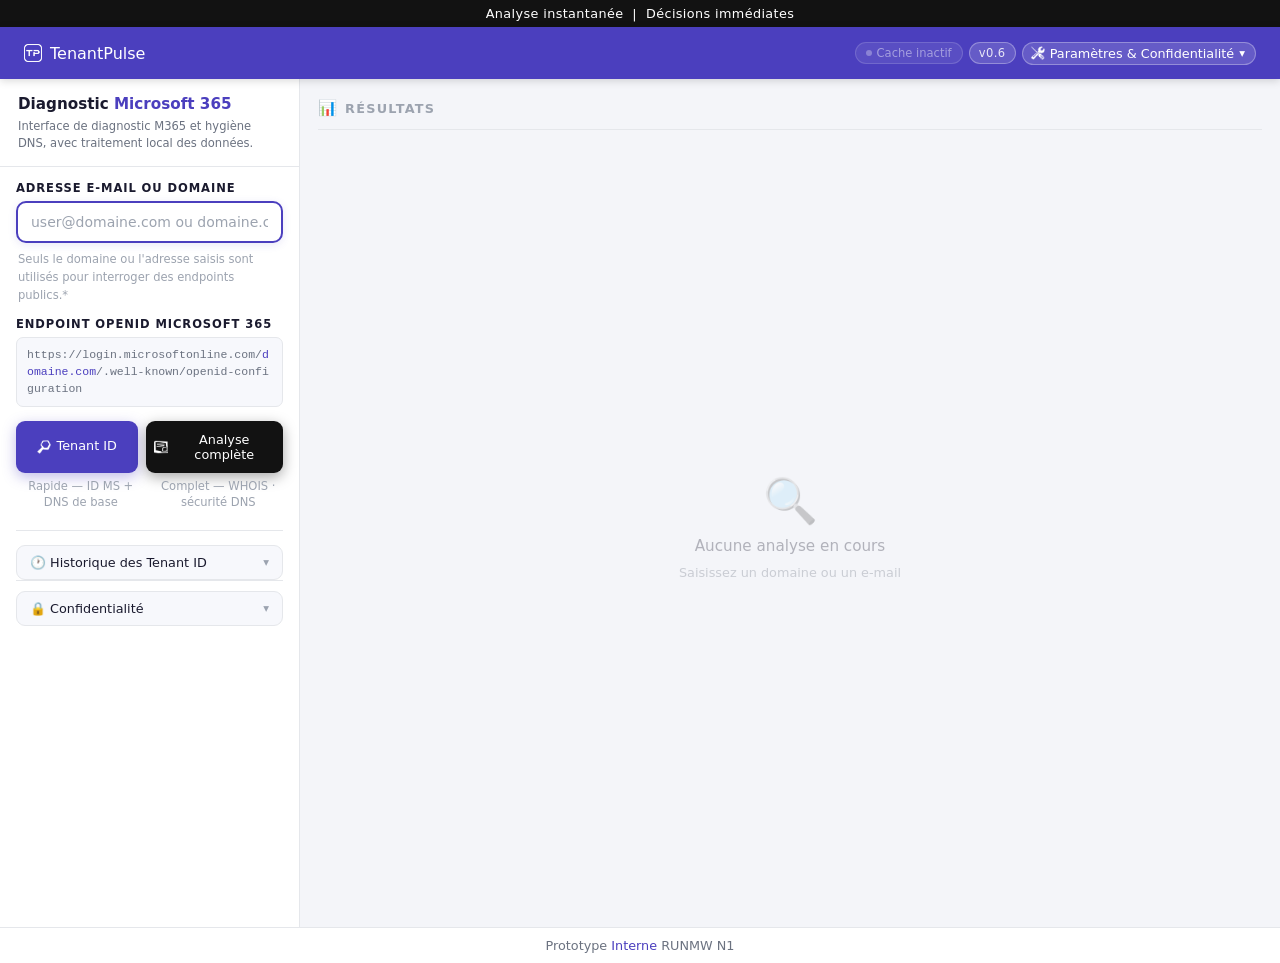
==== commit b504f937: "Refactor HTML structure and update labels" ====
--- a/index.html
+++ b/index.html
@@ -171,13 +171,12 @@
 <div class="confirm-modal-overlay" id="storageModal">
   <div class="confirm-modal storage-modal" id="storageModalInner">
     <div>
-      <div class="confirm-modal-title" style="margin:0">💾 Données stockées localement</div>
-      <button class="panel-close" id="btnStorageClose">✕</button>
-    </div>
-    <div id="storageInspectorBody" style="display:flex;flex-direction:column;gap:8px;max-height:380px;overflow-y:auto"></div>
-    <div style="margin-top:14px;padding-top:12px;border-top:1px solid var(--border);display:flex;gap:8px">
-      <button class="confirm-btn-delete" style="flex:1" id="btnClearAllStorage">🗑 Tout vider</button>
-      <button class="confirm-btn-keep"   style="flex:1" id="btnStorageCloseFooter">Fermer</button>
+      <div class="confirm-modal-title">💾 Données stockées localement</div><button class="panel-close" id="btnStorageClose">✕</button>
+    </div>
+    <div id="storageInspectorBody"></div>
+    <div>
+      <button class="confirm-btn-delete" id="btnClearAllStorage">🗑 Tout vider</button>
+      <button class="confirm-btn-keep" id="btnStorageCloseFooter">Fermer</button>
     </div>
   </div>
 </div>
@@ -198,11 +197,11 @@
       <div class="ep-preview" id="endpointPreview">https://login.microsoftonline.com/<span class="domain">domaine.com</span>/.well-known/openid-configuration</div>
       <div class="btn-row">
         <button class="btn-go" id="checkBtnFast">
-          <span id="btnFastText"><img src="assets/LOUPE.png" width="14" height="14" alt="" style="display:inline-block;vertical-align:middle;flex-shrink:0;margin-right:4px;">Tenant ID</span>
+          <span id="btnFastText"><img src="assets/LOUPE.png" width="14" height="14" alt="">Tenant ID</span>
           <div class="spinner" id="spinnerFast"></div>
         </button>
         <button class="btn-full-analysis" id="checkBtnFull">
-          <span id="btnFullText"><img src="assets/Analyse.png" width="14" height="14" alt="" style="display:inline-block;vertical-align:middle;flex-shrink:0;margin-right:4px;">Analyse complète</span>
+          <span id="btnFullText"><img src="assets/Analyse.png" width="14" height="14" alt="">Analyse complète</span>
           <div class="spinner-blue" id="spinnerFull"></div>
         </button>
       </div>
@@ -212,7 +211,7 @@
       </div>
       <button class="btn-export" id="exportBtn">📋 Copier le rapport</button>
       <div class="prog-list" id="progList">
-        <div class="p-step" id="step-ms"><span class="p-step-icon"><img src="assets/Microsoft.png" width="14" height="14" alt="Microsoft" style="display:inline-block;vertical-align:middle;flex-shrink:0;"></span><span class="p-step-label">Microsoft 365…</span><button class="p-step-cancel" data-step="ms">✕ Annuler</button><button class="p-step-retry" data-step="ms">↺ Relancer</button></div>
+        <div class="p-step" id="step-ms"><span class="p-step-icon"><img src="assets/Microsoft.png" width="14" height="14" alt="Microsoft"></span><span class="p-step-label">Microsoft 365…</span><button class="p-step-cancel" data-step="ms">✕ Annuler</button><button class="p-step-retry" data-step="ms">↺ Relancer</button></div>
         <div class="p-step" id="step-google"><span class="p-step-icon">🔵</span><span class="p-step-label">Google Workspace…</span><button class="p-step-cancel" data-step="google">✕ Annuler</button><button class="p-step-retry" data-step="google">↺ Relancer</button></div>
         <div class="p-step" id="step-dns"><span class="p-step-icon">🌐</span><span class="p-step-label">DNS…</span><button class="p-step-cancel" data-step="dns">✕ Annuler</button><button class="p-step-retry" data-step="dns">↺ Relancer</button></div>
         <div class="p-step" id="step-health"><span class="p-step-icon">🛡️</span><span class="p-step-label">Sécurité…</span><button class="p-step-cancel" data-step="health">✕ Annuler</button><button class="p-step-retry" data-step="health">↺ Relancer</button></div>
@@ -221,7 +220,7 @@
       </div>
       <div class="err-box" id="errBox"></div>
 
-      <div class="msa-check-block" style="margin-top:0">
+      <div class="msa-check-block">
         <button class="collapsible-btn" id="btnHistoryToggle">
           <span>🕐 Historique des Tenant ID</span>
           <span class="coll-arrow" id="historyArrow">▾</span>
--- a/tenantpulse.css
+++ b/tenantpulse.css
@@ -91,9 +91,7 @@
 .col-header-icon{font-size:var(--text-lg)}
 .col-header-title{font-size:var(--text-sm);font-weight:700;text-transform:uppercase;letter-spacing:.1em;color:var(--muted)}
 
-/* Colonne droite — masquée par défaut, visible quand .open */
-.detail-panel{width:0;flex-shrink:0;background:var(--surface);border-left:none;position:sticky;top:52px;height:calc(100vh - 52px);display:flex;flex-direction:column;transition:width .28s cubic-bezier(.4,0,.2,1),background .25s;overflow:hidden}
-.detail-panel.open{width:380px;border-left:1.5px solid var(--border)}
+/* Colonne droite — définie plus bas avec .detail-panel complet */
 .sidebar{width:300px;flex-shrink:0;background:var(--surface);border-right:1.5px solid var(--border);display:flex;flex-direction:column;position:sticky;top:52px;height:calc(100vh - 52px);overflow:hidden;transition:background .25s;z-index:10}
 .sb-head{padding:16px 18px 14px;border-bottom:1px solid var(--border);flex-shrink:0;background:var(--surface)}
 .sb-head h1{font-size:var(--text-lg);font-weight:700;color:var(--text);line-height:1.3;margin-bottom:3px}
@@ -115,8 +113,9 @@
 .ep-preview .domain{color:var(--blue);font-weight:500}
 [data-theme="dark"] .ep-preview .domain{color:#8b80f8}
 
+#btnFastText,#btnFullText{display:inline-flex;align-items:center;gap:6px}
 .btn-row{display:flex;gap:8px;margin-bottom:0}
-.btn-go{flex:1;padding:11px 0px;background:var(--blue);border:none;border-radius:9px;font-family:var(--font);font-size:var(--text-sm);font-weight:500;color:#fff;cursor:pointer;transition:background .2s,transform .1s,box-shadow .2s;display:flex;align-items:center;justify-content:center;gap:6px;box-shadow:0 4px 14px rgba(75,63,190,.35)}
+.btn-go{flex:1;padding:11px 0px;background:var(--blue);border:none;border-radius:9px;font-family:var(--font);font-size:var(--text-sm);font-weight:500;color:#fff;cursor:pointer;transition:background .2s,transform .1s,box-shadow .2s;display:flex;align-items:center;justify-content:center;gap:6px;line-height:1;box-shadow:0 4px 14px rgba(75,63,190,.35)}
 .btn-go:hover{background:var(--blue-dark);box-shadow:0 6px 20px rgba(75,63,190,.45)}
 .btn-go:active{transform:scale(.99)}
 .btn-go:disabled{opacity:.55;cursor:not-allowed;box-shadow:none}
@@ -332,7 +331,7 @@
 .powered{font-size:var(--text-sm);font-weight:500;color:var(--soft)}
 .powered span{color:var(--blue);font-weight:500}
 
-.msa-check-block{margin-top:12px;border-top:1px solid var(--border);padding-top:10px}
+.msa-check-block{margin-top:20px;border-top:1px solid var(--border);padding-top:14px}
 .collapsible-btn{width:100%;background:var(--row);border:1.5px solid var(--border);border-radius:9px;padding:9px 13px;font-family:var(--font);font-size:var(--text-sm);font-weight:500;color:var(--text);cursor:pointer;display:flex;align-items:center;justify-content:space-between;transition:all .15s;text-align:left}
 .collapsible-btn:hover{border-color:var(--blue);background:var(--acc-hover)}
 [data-theme="dark"] .collapsible-btn:hover{border-color:#5b52cc}
@@ -418,6 +417,9 @@
 .cache-legend-label strong{color:var(--text);font-weight:700}
 .drop-section+.cache-legend{margin-top:0}
 .storage-modal{width:420px;max-width:95vw}
+.storage-modal-header{display:flex;align-items:center;justify-content:space-between;margin-bottom:14px}
+.storage-modal-header .confirm-modal-title{margin-bottom:0}
+#storageInspectorBody{display:flex;flex-direction:column;gap:8px;margin-bottom:14px;max-height:50vh;overflow-y:auto}
 .storage-entry{background:var(--row);border:1.5px solid var(--border);border-radius:8px;padding:10px 12px}
 .storage-entry-head{display:flex;align-items:center;justify-content:space-between;margin-bottom:4px}
 .storage-entry-key{font-size:var(--text-xs);font-weight:700;color:var(--text);font-family:'Courier New',monospace}
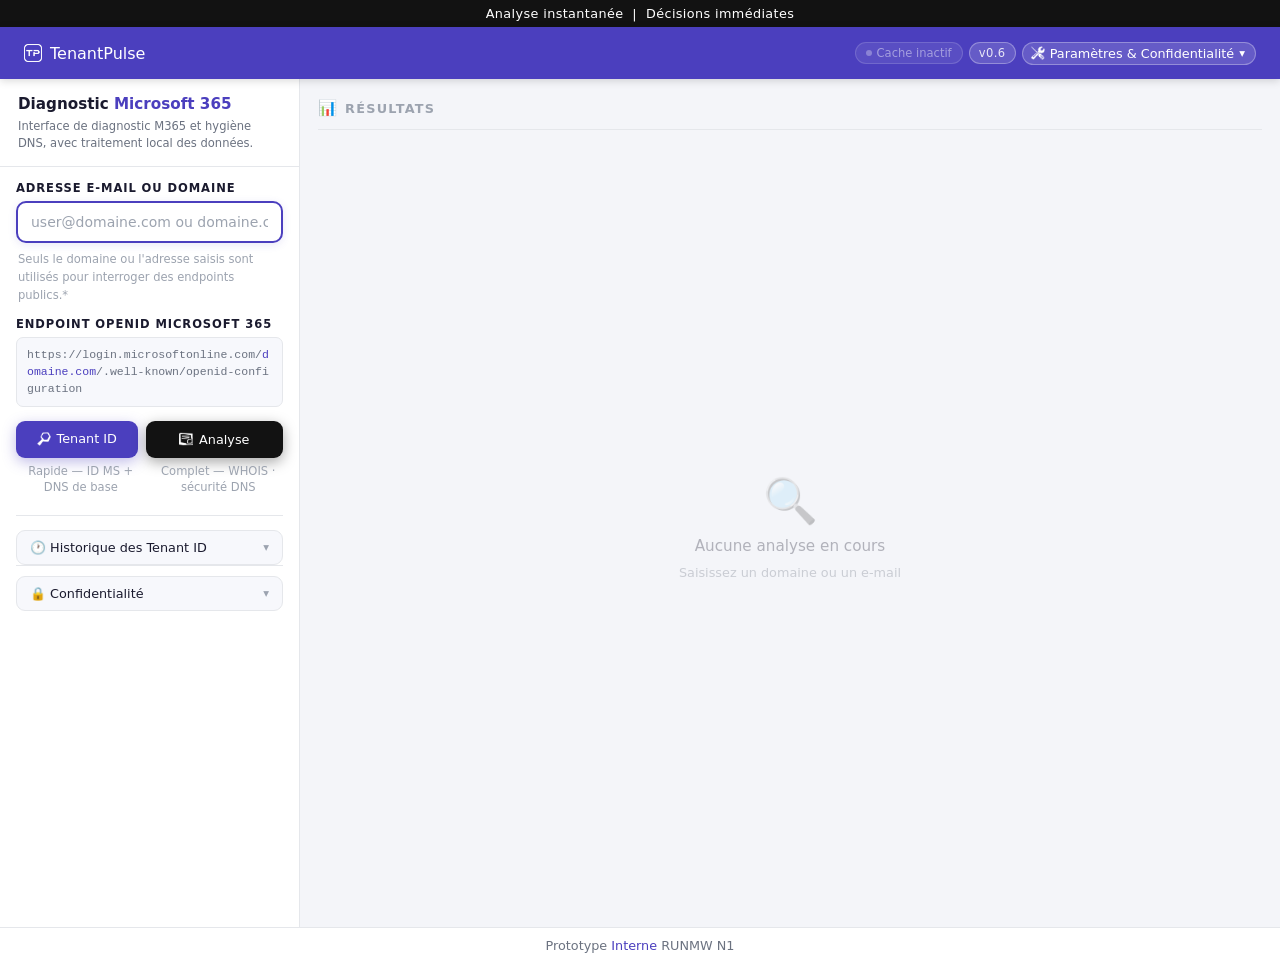
==== commit ff493775: "Update index.html" ====
--- a/index.html
+++ b/index.html
@@ -201,7 +201,7 @@
           <div class="spinner" id="spinnerFast"></div>
         </button>
         <button class="btn-full-analysis" id="checkBtnFull">
-          <span id="btnFullText"><img src="assets/Analyse.png" width="14" height="14" alt="">Analyse complète</span>
+          <span id="btnFullText"><img src="assets/Analyse.png" width="14" height="14" alt="">Analyse</span>
           <div class="spinner-blue" id="spinnerFull"></div>
         </button>
       </div>
